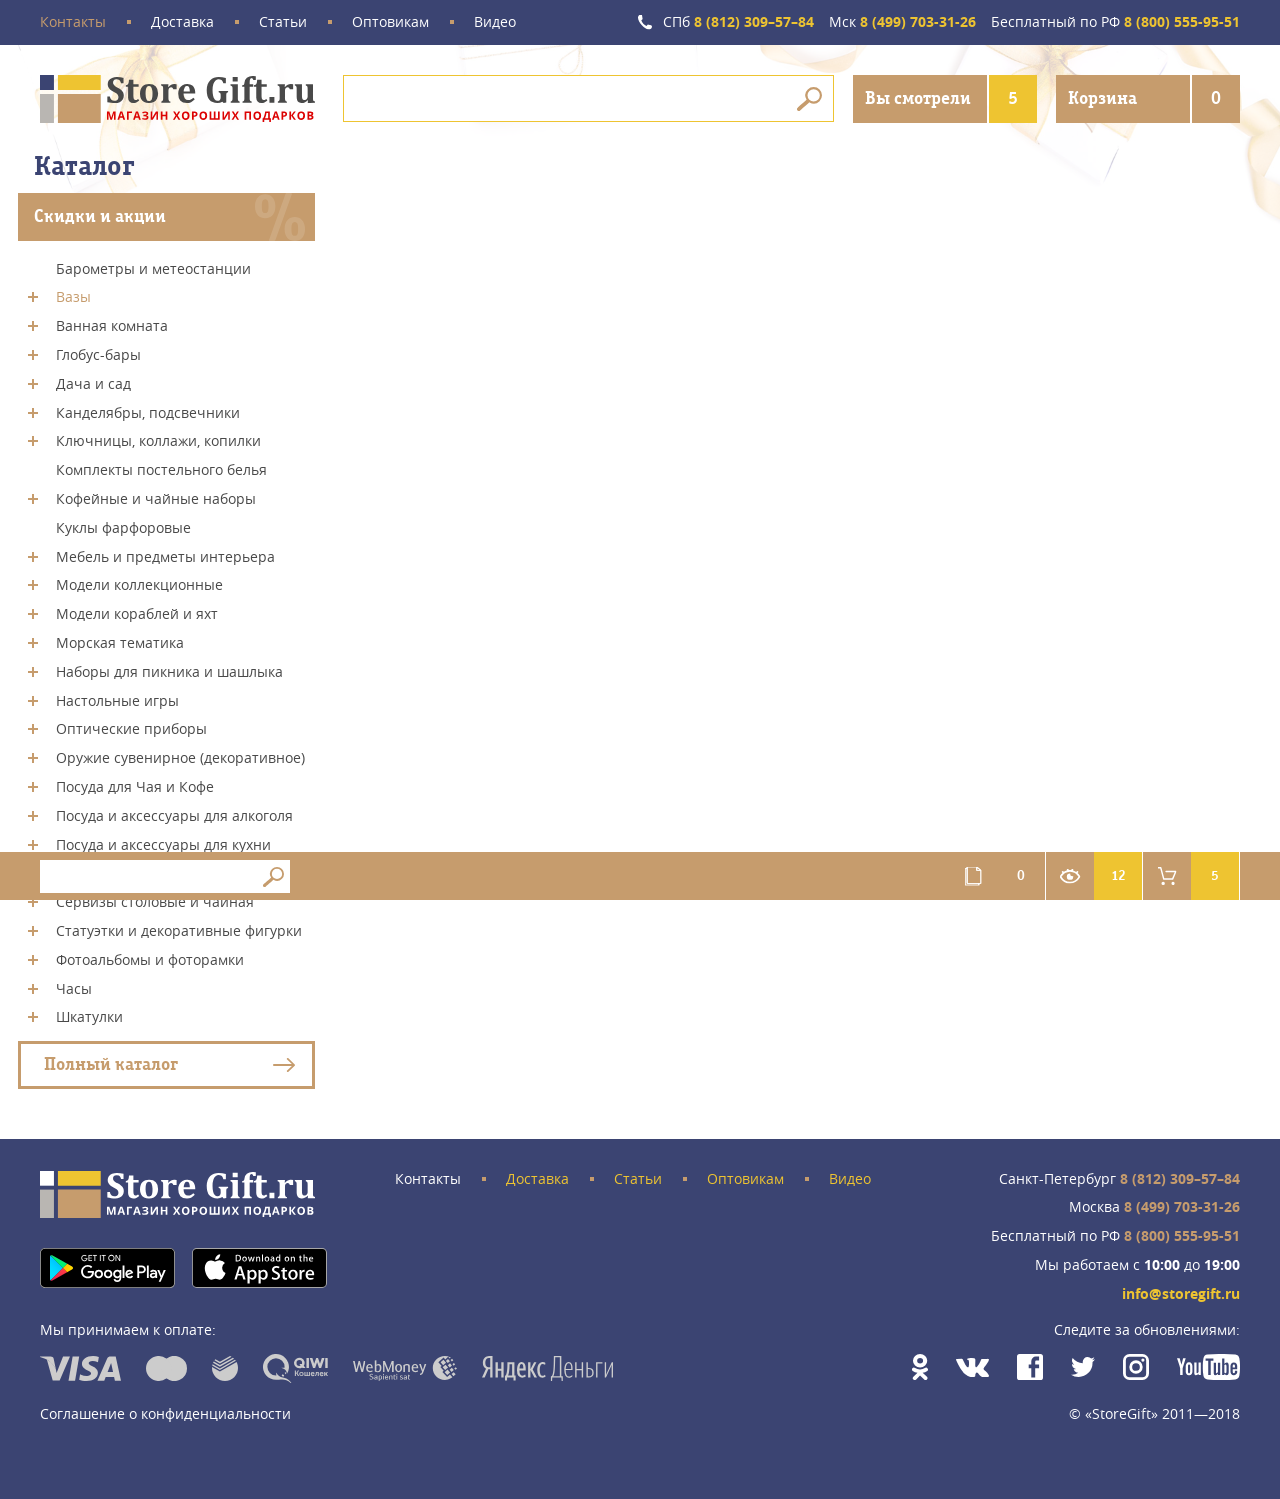
==== app/catalog.html @ 2a97b4b8 "index page" ====
<!DOCTYPE html>
<html lang="ru">
  <head>
    <meta charset="utf-8">
    <meta name="viewport" content="width=device-width, initial-scale=1, maximum-scale=1">
    <meta http-equiv="X-UA-Compatible" content="IE=edge">
    <link rel="shortcut icon" href="img/favicon/favicon.ico" type="image/x-icon">
    <link rel="apple-touch-icon" href="img/favicon/apple-touch-icon.png">
    <link rel="apple-touch-icon" sizes="72x72" href="img/favicon/apple-touch-icon-72x72.png">
    <link rel="apple-touch-icon" sizes="114x114" href="img/favicon/apple-touch-icon-114x114.png">
    <link rel="apple-touch-icon" sizes="144x144" href="img/favicon/apple-touch-icon-144x144.png">
    <style>
      < !--ST:INK @@include('css/header.min.css') ED:INK-->
    </style>
    <!-- build:remove-->
    <link href="css/header.min.css" rel="stylesheet">
    <!-- endbuild-->
    <title>Ванная комната | Store Gift - магазин хороших подарков</title>
    <meta name="description" content="">
    <meta name="keywords" content=""> </head>
  <body class="page page_with-catalog">
    <header class="header page__header">
      <div class="header__top">
        <div class="header__inner">
          <div class="header__menu-container">
            <nav class="top-menu">
              <button class="hamburger top-menu__hamburger">
                <span class="hamburger__btn"></span>
              </button>
              <ul>
                <li class="active">
                  <a href="#">Контакты</a>
                </li>
                <li>
                  <a href="#">Доставка</a>
                </li>
                <li>
                  <a href="#">Статьи</a>
                </li>
                <li>
                  <a href="#">Оптовикам</a>
                </li>
                <li>
                  <a href="#">Видео</a>
                </li>
              </ul>
            </nav>
          </div>
          <div class="header__phones">
            <a class="phone phone_icon-phone header__phone" href="tel:88123095784">
              <span>СПб</span> 8 (812) 309–57–84</a>
            <a class="phone header__phone" href="tel:84997033126">
              <span>Мск</span> 8 (499) 703-31-26</a>
            <a class="phone header__phone" href="tel:88005559551">
              <span>Бесплатный по РФ</span> 8 (800) 555-95-51</a>
          </div>
        </div>
      </div>
      <div class="header__inner">
        <div class="header__bottom">
          <div class="header__logo-container">
            <a class="logo" href="/">
              <img src="img/logo_header.svg" alt="Store Gift" />
            </a>
          </div>
          <div class="header__search-container">
            <form class="search search_header" action="#" method="post" autocomplete="off">
              <input type="text" maxlength="100" />
              <button type="submit"></button>
            </form>
          </div>
          <div class="header__buttons-container">
            <a class="button-number button-number_watched button-number_active header__button-number header__button-number_watched" href="#">
              <span class="button-number__text">Вы смотрели</span>
              <span class="button-number__number">5</span>
            </a>
            <a class="button-number header__button-number header__button-number_basket" href="#">
              <span class="button-number__text">Корзина</span>
              <span class="button-number__number">0</span>
            </a>
            <div class="watched watched_top">
              <div class="watched__item">
                <div class="watched__img-container">
                  <img src="img/watched/1.png" alt="Часы настенные" /> </div>
                <a class="watched__text-container" href="#">
                  <p class="watched__name">Часы настенные </p>
                  <p class="watched__description">56*56*3 см, D(циферблата)=25 см. </p>
                </a>
                <div class="watched__price-container">
                  <div class="watched__price">1 800 </div>
                </div>
                <div class="watched__delete-container">
                  <a class="watched__delete" href="#"></a>
                </div>
              </div>
              <div class="watched__item">
                <div class="watched__img-container">
                  <img src="img/watched/2.png" alt="Часы настенные" /> </div>
                <a class="watched__text-container" href="#">
                  <p class="watched__name">Часы настенные </p>
                  <p class="watched__description">33*33*4,5 см, D(циферблата)=10 см. </p>
                </a>
                <div class="watched__price-container">
                  <div class="watched__price">1 800 </div>
                </div>
                <div class="watched__delete-container">
                  <a class="watched__delete" href="#"></a>
                </div>
              </div>
              <div class="watched__item">
                <div class="watched__img-container">
                  <img src="img/watched/3.png" alt="Часы настенные кварцевые &quot;Swiss Home&quot;" /> </div>
                <a class="watched__text-container" href="#">
                  <p class="watched__name">Часы настенные кварцевые "Swiss Home" </p>
                  <p class="watched__description">50*50*4 см, D(циферблата) =20 см. цвет:серебро. </p>
                </a>
                <div class="watched__price-container">
                  <div class="watched__price">1 900 </div>
                </div>
                <div class="watched__delete-container">
                  <a class="watched__delete" href="#"></a>
                </div>
              </div>
              <div class="watched__item">
                <div class="watched__img-container">
                  <img src="img/watched/4.png" alt="Часы настенные" /> </div>
                <a class="watched__text-container" href="#">
                  <p class="watched__name">Часы настенные </p>
                  <p class="watched__description">25*25*4 см, D(циферблата)=20 см. </p>
                </a>
                <div class="watched__price-container">
                  <div class="watched__price">1 900 </div>
                </div>
                <div class="watched__delete-container">
                  <a class="watched__delete" href="#"></a>
                </div>
              </div>
              <div class="watched__item">
                <div class="watched__img-container">
                  <img src="img/watched/5.png" alt="Часы настенные" /> </div>
                <a class="watched__text-container" href="#">
                  <p class="watched__name">Часы настенные </p>
                  <p class="watched__description">56*56*3 см, D(циферблата)=25 см. </p>
                </a>
                <div class="watched__price-container">
                  <div class="watched__price">1 800 </div>
                </div>
                <div class="watched__delete-container">
                  <a class="watched__delete" href="#"></a>
                </div>
              </div>
            </div>
          </div>
        </div>
      </div>
    </header>
    <div class="content content_with-catalog page__content">
      <div class="catalog content__catalog">
        <button class="catalog__close"> </button>
        <div class="catalog__wrapper">
          <div class="catalog__inner">
            <h3 class="catalog__heading">Каталог </h3>
            <a class="catalog__custom-item catalog__custom-item_discounts" href="#">Скидки и акции</a>
            <ul class="catalog__list">
              <li class="catalog__item">
                <a class="catalog__link" href="#">Барометры и метеостанции</a>
              </li>
              <li class="catalog__item catalog__item_active">
                <span class="catalog__open-close"></span>
                <a class="catalog__link" href="#">Вазы</a>
                <ul class="catalog__submenu">
                  <li class="catalog__submenu-item catalog__submenu-item_active">
                    <a class="catalog__submenu-link" href="#">Вазы в ассортименте</a>
                  </li>
                  <li class="catalog__submenu-item">
                    <a class="catalog__submenu-link" href="#">Вазы керамика</a>
                  </li>
                  <li class="catalog__submenu-item">
                    <a class="catalog__submenu-link" href="#">Вазы латунь</a>
                  </li>
                  <li class="catalog__submenu-item">
                    <a class="catalog__submenu-link" href="#">Вазы фарфор</a>
                  </li>
                  <li class="catalog__submenu-item">
                    <a class="catalog__submenu-link" href="#">Чаши декоративные</a>
                  </li>
                </ul>
              </li>
              <li class="catalog__item">
                <span class="catalog__open-close"></span>
                <a class="catalog__link" href="#">Ванная комната</a>
                <ul class="catalog__submenu">
                  <li class="catalog__submenu-item">
                    <a class="catalog__submenu-link" href="#">Аксессуары для ванной комнаты</a>
                  </li>
                  <li class="catalog__submenu-item">
                    <a class="catalog__submenu-link" href="#">Корзины для белья</a>
                  </li>
                  <li class="catalog__submenu-item">
                    <a class="catalog__submenu-link" href="#">Наборы для ванной комнаты</a>
                  </li>
                  <li class="catalog__submenu-item">
                    <a class="catalog__submenu-link" href="#">Подставка для зубных щеток</a>
                  </li>
                  <li class="catalog__submenu-item">
                    <a class="catalog__submenu-link" href="#">Швабры, щетки</a>
                  </li>
                </ul>
              </li>
              <li class="catalog__item">
                <span class="catalog__open-close"></span>
                <a class="catalog__link" href="#">Глобус-бары</a>
                <ul class="catalog__submenu">
                  <li class="catalog__submenu-item">
                    <a class="catalog__submenu-link" href="#">Глoбус-бары настольные</a>
                  </li>
                  <li class="catalog__submenu-item">
                    <a class="catalog__submenu-link" href="#">Глобус-бары напольные</a>
                  </li>
                </ul>
              </li>
              <li class="catalog__item">
                <span class="catalog__open-close"></span>
                <a class="catalog__link" href="#">Дача и сад</a>
                <ul class="catalog__submenu">
                  <li class="catalog__submenu-item">
                    <a class="catalog__submenu-link" href="#">Садовые цветники, кашпо, горшки, этажерки для цветов</a>
                  </li>
                  <li class="catalog__submenu-item">
                    <a class="catalog__submenu-link" href="#">Фигуры ландшафтные</a>
                  </li>
                  <li class="catalog__submenu-item">
                    <a class="catalog__submenu-link" href="#">Фонари садовые</a>
                  </li>
                </ul>
              </li>
              <li class="catalog__item">
                <span class="catalog__open-close"></span>
                <a class="catalog__link" href="#">Канделябры, подсвечники</a>
                <ul class="catalog__submenu">
                  <li class="catalog__submenu-item">
                    <a class="catalog__submenu-link" href="#">Канделябры</a>
                  </li>
                  <li class="catalog__submenu-item">
                    <a class="catalog__submenu-link" href="#">Подсвечники</a>
                  </li>
                </ul>
              </li>
              <li class="catalog__item">
                <span class="catalog__open-close"></span>
                <a class="catalog__link" href="#">Ключницы, коллажи, копилки</a>
                <ul class="catalog__submenu">
                  <li class="catalog__submenu-item">
                    <a class="catalog__submenu-link" href="#">Ключницы</a>
                  </li>
                  <li class="catalog__submenu-item">
                    <a class="catalog__submenu-link" href="#">Книги-сейфы</a>
                  </li>
                  <li class="catalog__submenu-item">
                    <a class="catalog__submenu-link" href="#">Копилки</a>
                  </li>
                </ul>
              </li>
              <li class="catalog__item">
                <a class="catalog__link" href="#">Комплекты постельного белья</a>
              </li>
              <li class="catalog__item">
                <span class="catalog__open-close"></span>
                <a class="catalog__link" href="#">Кофейные и чайные наборы</a>
                <ul class="catalog__submenu">
                  <li class="catalog__submenu-item">
                    <a class="catalog__submenu-link" href="#">Кофейные наборы</a>
                  </li>
                  <li class="catalog__submenu-item">
                    <a class="catalog__submenu-link" href="#">Чайные наборы</a>
                  </li>
                </ul>
              </li>
              <li class="catalog__item">
                <a class="catalog__link" href="#">Куклы фарфоровые</a>
              </li>
              <li class="catalog__item">
                <span class="catalog__open-close"></span>
                <a class="catalog__link" href="#">Мебель и предметы интерьера</a>
                <ul class="catalog__submenu">
                  <li class="catalog__submenu-item">
                    <a class="catalog__submenu-link" href="#">Аксессуары для камина</a>
                  </li>
                  <li class="catalog__submenu-item">
                    <a class="catalog__submenu-link" href="#">Вешалки, крючки</a>
                  </li>
                  <li class="catalog__submenu-item">
                    <a class="catalog__submenu-link" href="#">Газетницы</a>
                  </li>
                  <li class="catalog__submenu-item">
                    <a class="catalog__submenu-link" href="#">Зеркала</a>
                  </li>
                  <li class="catalog__submenu-item">
                    <a class="catalog__submenu-link" href="#">Зонтовницы</a>
                  </li>
                  <li class="catalog__submenu-item">
                    <a class="catalog__submenu-link" href="#">Комоды</a>
                  </li>
                  <li class="catalog__submenu-item">
                    <a class="catalog__submenu-link" href="#">Консоли</a>
                  </li>
                  <li class="catalog__submenu-item">
                    <a class="catalog__submenu-link" href="#">Мебель из ротанга</a>
                  </li>
                  <li class="catalog__submenu-item">
                    <a class="catalog__submenu-link" href="#">Придверные колокольчики</a>
                  </li>
                  <li class="catalog__submenu-item">
                    <a class="catalog__submenu-link" href="#">Светильники</a>
                  </li>
                  <li class="catalog__submenu-item">
                    <a class="catalog__submenu-link" href="#">Столики декоративные</a>
                  </li>
                  <li class="catalog__submenu-item">
                    <a class="catalog__submenu-link" href="#">Стулья</a>
                  </li>
                  <li class="catalog__submenu-item">
                    <a class="catalog__submenu-link" href="#">Фонтаны</a>
                  </li>
                </ul>
              </li>
              <li class="catalog__item">
                <span class="catalog__open-close"></span>
                <a class="catalog__link" href="#">Модели коллекционные</a>
                <ul class="catalog__submenu">
                  <li class="catalog__submenu-item">
                    <a class="catalog__submenu-link" href="#">Автомобили</a>
                  </li>
                  <li class="catalog__submenu-item">
                    <a class="catalog__submenu-link" href="#">Мотоциклы</a>
                  </li>
                  <li class="catalog__submenu-item">
                    <a class="catalog__submenu-link" href="#">Паровозы</a>
                  </li>
                  <li class="catalog__submenu-item">
                    <a class="catalog__submenu-link" href="#">Самолёты, вертолёты</a>
                  </li>
                </ul>
              </li>
              <li class="catalog__item">
                <span class="catalog__open-close"></span>
                <a class="catalog__link" href="#">Модели кораблей и яхт</a>
                <ul class="catalog__submenu">
                  <li class="catalog__submenu-item">
                    <a class="catalog__submenu-link" href="#">Модели парусных судов и кораблей</a>
                  </li>
                  <li class="catalog__submenu-item">
                    <a class="catalog__submenu-link" href="#">Модели современных судов и кораблей</a>
                  </li>
                </ul>
              </li>
              <li class="catalog__item">
                <span class="catalog__open-close"></span>
                <a class="catalog__link" href="#">Морская тематика</a>
                <ul class="catalog__submenu">
                  <li class="catalog__submenu-item">
                    <a class="catalog__submenu-link" href="#">Рынды корабельные и морские колокола</a>
                  </li>
                </ul>
              </li>
              <li class="catalog__item">
                <span class="catalog__open-close"></span>
                <a class="catalog__link" href="#">Наборы для пикника и шашлыка</a>
                <ul class="catalog__submenu">
                  <li class="catalog__submenu-item">
                    <a class="catalog__submenu-link" href="#">Корзины для пикника</a>
                  </li>
                  <li class="catalog__submenu-item">
                    <a class="catalog__submenu-link" href="#">Наборы для шашлыка</a>
                  </li>
                </ul>
              </li>
              <li class="catalog__item">
                <span class="catalog__open-close"></span>
                <a class="catalog__link" href="#">Настольные игры</a>
                <ul class="catalog__submenu">
                  <li class="catalog__submenu-item">
                    <a class="catalog__submenu-link" href="#">Аэрохоккей</a>
                  </li>
                  <li class="catalog__submenu-item">
                    <a class="catalog__submenu-link" href="#">Конструкторы UGEARS</a>
                  </li>
                  <li class="catalog__submenu-item">
                    <a class="catalog__submenu-link" href="#">Наборы настольных игр</a>
                  </li>
                  <li class="catalog__submenu-item">
                    <a class="catalog__submenu-link" href="#">Нарды</a>
                  </li>
                  <li class="catalog__submenu-item">
                    <a class="catalog__submenu-link" href="#">Настольный футбол</a>
                  </li>
                  <li class="catalog__submenu-item">
                    <a class="catalog__submenu-link" href="#">Настольный хоккей</a>
                  </li>
                  <li class="catalog__submenu-item">
                    <a class="catalog__submenu-link" href="#">Покерные наборы</a>
                  </li>
                  <li class="catalog__submenu-item">
                    <a class="catalog__submenu-link" href="#">Шахматы</a>
                  </li>
                </ul>
              </li>
              <li class="catalog__item">
                <span class="catalog__open-close"></span>
                <a class="catalog__link" href="#">Оптические приборы</a>
                <ul class="catalog__submenu">
                  <li class="catalog__submenu-item">
                    <a class="catalog__submenu-link" href="#">Бинокли</a>
                  </li>
                  <li class="catalog__submenu-item">
                    <a class="catalog__submenu-link" href="#">Микроскопы</a>
                  </li>
                  <li class="catalog__submenu-item">
                    <a class="catalog__submenu-link" href="#">Телескопы</a>
                  </li>
                </ul>
              </li>
              <li class="catalog__item">
                <span class="catalog__open-close"></span>
                <a class="catalog__link" href="#">Оружие сувенирное (декоративное)</a>
                <ul class="catalog__submenu">
                  <li class="catalog__submenu-item">
                    <a class="catalog__submenu-link" href="#">Автоматы, винтовки</a>
                  </li>
                  <li class="catalog__submenu-item">
                    <a class="catalog__submenu-link" href="#">Доспехи в ассортименте</a>
                  </li>
                  <li class="catalog__submenu-item">
                    <a class="catalog__submenu-link" href="#">Кинжалы, ножи</a>
                  </li>
                  <li class="catalog__submenu-item">
                    <a class="catalog__submenu-link" href="#">Кортики</a>
                  </li>
                  <li class="catalog__submenu-item">
                    <a class="catalog__submenu-link" href="#">Мечи</a>
                  </li>
                  <li class="catalog__submenu-item">
                    <a class="catalog__submenu-link" href="#">Пистолеты, револьверы</a>
                  </li>
                  <li class="catalog__submenu-item">
                    <a class="catalog__submenu-link" href="#">Пистоли, ружья</a>
                  </li>
                  <li class="catalog__submenu-item">
                    <a class="catalog__submenu-link" href="#">Подставки для оружия</a>
                  </li>
                  <li class="catalog__submenu-item">
                    <a class="catalog__submenu-link" href="#">Пушки, гранаты</a>
                  </li>
                  <li class="catalog__submenu-item">
                    <a class="catalog__submenu-link" href="#">Рыцарские трофеи</a>
                  </li>
                  <li class="catalog__submenu-item">
                    <a class="catalog__submenu-link" href="#">Самурайские мечи</a>
                  </li>
                  <li class="catalog__submenu-item">
                    <a class="catalog__submenu-link" href="#">Фигуры рыцарей</a>
                  </li>
                  <li class="catalog__submenu-item">
                    <a class="catalog__submenu-link" href="#">Шпаги, шашки, сабли, арбалеты</a>
                  </li>
                </ul>
              </li>
              <li class="catalog__item">
                <span class="catalog__open-close"></span>
                <a class="catalog__link" href="#">Посуда для Чая и Кофе</a>
                <ul class="catalog__submenu">
                  <li class="catalog__submenu-item">
                    <a class="catalog__submenu-link" href="#">Кофемолки</a>
                  </li>
                  <li class="catalog__submenu-item">
                    <a class="catalog__submenu-link" href="#">Подстаканники</a>
                  </li>
                  <li class="catalog__submenu-item">
                    <a class="catalog__submenu-link" href="#">Посуда для кофе</a>
                  </li>
                  <li class="catalog__submenu-item">
                    <a class="catalog__submenu-link" href="#">Посуда для чая</a>
                  </li>
                  <li class="catalog__submenu-item">
                    <a class="catalog__submenu-link" href="#">Термокружки</a>
                  </li>
                  <li class="catalog__submenu-item">
                    <a class="catalog__submenu-link" href="#">Термосы</a>
                  </li>
                  <li class="catalog__submenu-item">
                    <a class="catalog__submenu-link" href="#">Френчпрессы</a>
                  </li>
                  <li class="catalog__submenu-item">
                    <a class="catalog__submenu-link" href="#">Чайники</a>
                  </li>
                  <li class="catalog__submenu-item">
                    <a class="catalog__submenu-link" href="#">Чайники декоративные</a>
                  </li>
                  <li class="catalog__submenu-item">
                    <a class="catalog__submenu-link" href="#">Чайники заварочные</a>
                  </li>
                  <li class="catalog__submenu-item">
                    <a class="catalog__submenu-link" href="#">Чайные ложки</a>
                  </li>
                </ul>
              </li>
              <li class="catalog__item">
                <span class="catalog__open-close"></span>
                <a class="catalog__link" href="#">Посуда и аксессуары для алкоголя</a>
                <ul class="catalog__submenu">
                  <li class="catalog__submenu-item">
                    <a class="catalog__submenu-link" href="#">Аксессуары для алкоголя</a>
                  </li>
                  <li class="catalog__submenu-item">
                    <a class="catalog__submenu-link" href="#">Бокалы для вина и шампанского</a>
                  </li>
                  <li class="catalog__submenu-item">
                    <a class="catalog__submenu-link" href="#">Графины, штофы, бутыли</a>
                  </li>
                  <li class="catalog__submenu-item">
                    <a class="catalog__submenu-link" href="#">Мини-бары для дома и офиса</a>
                  </li>
                  <li class="catalog__submenu-item">
                    <a class="catalog__submenu-link" href="#">Пивные кружки</a>
                  </li>
                  <li class="catalog__submenu-item">
                    <a class="catalog__submenu-link" href="#">Подарочные наборы для крепких напитков</a>
                  </li>
                  <li class="catalog__submenu-item">
                    <a class="catalog__submenu-link" href="#">Посуда для виски</a>
                  </li>
                  <li class="catalog__submenu-item">
                    <a class="catalog__submenu-link" href="#">Посуда для коньяка</a>
                  </li>
                  <li class="catalog__submenu-item">
                    <a class="catalog__submenu-link" href="#">Стопки, рюмки</a>
                  </li>
                </ul>
              </li>
              <li class="catalog__item">
                <span class="catalog__open-close"></span>
                <a class="catalog__link" href="#">Посуда и аксессуары для кухни</a>
                <ul class="catalog__submenu">
                  <li class="catalog__submenu-item">
                    <a class="catalog__submenu-link" href="#">Банки и бутылки для хранения</a>
                  </li>
                  <li class="catalog__submenu-item">
                    <a class="catalog__submenu-link" href="#">Блюда, тарелки</a>
                  </li>
                  <li class="catalog__submenu-item">
                    <a class="catalog__submenu-link" href="#">Кастрюли</a>
                  </li>
                  <li class="catalog__submenu-item">
                    <a class="catalog__submenu-link" href="#">Конфетницы</a>
                  </li>
                  <li class="catalog__submenu-item">
                    <a class="catalog__submenu-link" href="#">Кувшины</a>
                  </li>
                  <li class="catalog__submenu-item">
                    <a class="catalog__submenu-link" href="#">Кухонные наборы и принадлежности</a>
                  </li>
                  <li class="catalog__submenu-item">
                    <a class="catalog__submenu-link" href="#">Мармит</a>
                  </li>
                  <li class="catalog__submenu-item">
                    <a class="catalog__submenu-link" href="#">Менажницы</a>
                  </li>
                  <li class="catalog__submenu-item">
                    <a class="catalog__submenu-link" href="#">Наборы для специй</a>
                  </li>
                  <li class="catalog__submenu-item">
                    <a class="catalog__submenu-link" href="#">Наборы столовых приборов</a>
                  </li>
                  <li class="catalog__submenu-item">
                    <a class="catalog__submenu-link" href="#">Ножи, ножницы</a>
                  </li>
                  <li class="catalog__submenu-item">
                    <a class="catalog__submenu-link" href="#">Подносы</a>
                  </li>
                  <li class="catalog__submenu-item">
                    <a class="catalog__submenu-link" href="#">Посуда для суши и сакэ</a>
                  </li>
                  <li class="catalog__submenu-item">
                    <a class="catalog__submenu-link" href="#">Розетки</a>
                  </li>
                  <li class="catalog__submenu-item">
                    <a class="catalog__submenu-link" href="#">Салатники</a>
                  </li>
                  <li class="catalog__submenu-item">
                    <a class="catalog__submenu-link" href="#">Сахарницы</a>
                  </li>
                  <li class="catalog__submenu-item">
                    <a class="catalog__submenu-link" href="#">Сковороды</a>
                  </li>
                  <li class="catalog__submenu-item">
                    <a class="catalog__submenu-link" href="#">Стаканы</a>
                  </li>
                  <li class="catalog__submenu-item">
                    <a class="catalog__submenu-link" href="#">Турки (Джезвы)</a>
                  </li>
                  <li class="catalog__submenu-item">
                    <a class="catalog__submenu-link" href="#">Фруктовницы</a>
                  </li>
                  <li class="catalog__submenu-item">
                    <a class="catalog__submenu-link" href="#">Хлебницы</a>
                  </li>
                </ul>
              </li>
              <li class="catalog__item">
                <a class="catalog__link" href="#">Родословные книги</a>
              </li>
              <li class="catalog__item">
                <span class="catalog__open-close"></span>
                <a class="catalog__link" href="#">Сервизы столовые и чайная</a>
                <ul class="catalog__submenu">
                  <li class="catalog__submenu-item">
                    <a class="catalog__submenu-link" href="#">Столовые сервизы</a>
                  </li>
                  <li class="catalog__submenu-item">
                    <a class="catalog__submenu-link" href="#">Чайные сервизы</a>
                  </li>
                </ul>
              </li>
              <li class="catalog__item">
                <span class="catalog__open-close"></span>
                <a class="catalog__link" href="#">Статуэтки и декоративные фигурки</a>
                <ul class="catalog__submenu">
                  <li class="catalog__submenu-item">
                    <span class="catalog__open-close"></span>
                    <a class="catalog__submenu-link" href="#">Изделия из металла Hinz and Kunst</a>
                    <ul class="catalog__submenu">
                      <li class="catalog__submenu-item">
                        <a class="catalog__submenu-link" href="#">Из жизни</a>
                      </li>
                      <li class="catalog__submenu-item">
                        <a class="catalog__submenu-link" href="#">Профессии</a>
                      </li>
                      <li class="catalog__submenu-item">
                        <a class="catalog__submenu-link" href="#">Спорт</a>
                      </li>
                      <li class="catalog__submenu-item">
                        <a class="catalog__submenu-link" href="#">Украшения на бутылки</a>
                      </li>
                    </ul>
                  </li>
                  <li class="catalog__submenu-item">
                    <a class="catalog__submenu-link" href="#">Статуэтки и фигурки "Ангелов"</a>
                  </li>
                  <li class="catalog__submenu-item">
                    <a class="catalog__submenu-link" href="#">Статуэтки и фигурки "Слоны"</a>
                  </li>
                  <li class="catalog__submenu-item">
                    <a class="catalog__submenu-link" href="#">Статуэтки и фигурки "Собачки"</a>
                  </li>
                  <li class="catalog__submenu-item">
                    <a class="catalog__submenu-link" href="#">Фарфоровые статуэтки</a>
                  </li>
                  <li class="catalog__submenu-item">
                    <a class="catalog__submenu-link" href="#">Фигуры животных большие</a>
                  </li>
                </ul>
              </li>
              <li class="catalog__item">
                <span class="catalog__open-close"></span>
                <a class="catalog__link" href="#">Фотоальбомы и фоторамки</a>
                <ul class="catalog__submenu">
                  <li class="catalog__submenu-item">
                    <a class="catalog__submenu-link" href="#">Классические фотоальбомы</a>
                  </li>
                  <li class="catalog__submenu-item">
                    <a class="catalog__submenu-link" href="#">Фоторамки</a>
                  </li>
                  <li class="catalog__submenu-item">
                    <a class="catalog__submenu-link" href="#">Фоторамки-дерево</a>
                  </li>
                </ul>
              </li>
              <li class="catalog__item">
                <span class="catalog__open-close"></span>
                <a class="catalog__link" href="#">Часы</a>
                <ul class="catalog__submenu">
                  <li class="catalog__submenu-item">
                    <a class="catalog__submenu-link" href="#">Настенные часы</a>
                  </li>
                  <li class="catalog__submenu-item">
                    <a class="catalog__submenu-link" href="#">Настольные часы</a>
                  </li>
                  <li class="catalog__submenu-item">
                    <a class="catalog__submenu-link" href="#">Песочные часы</a>
                  </li>
                  <li class="catalog__submenu-item">
                    <a class="catalog__submenu-link" href="#">Часы в ассортименте</a>
                  </li>
                  <li class="catalog__submenu-item">
                    <a class="catalog__submenu-link" href="#">Часы каминные</a>
                  </li>
                </ul>
              </li>
              <li class="catalog__item">
                <span class="catalog__open-close"></span>
                <a class="catalog__link" href="#">Шкатулки</a>
                <ul class="catalog__submenu">
                  <li class="catalog__submenu-item">
                    <a class="catalog__submenu-link" href="#">Миникомоды для украшений</a>
                  </li>
                  <li class="catalog__submenu-item">
                    <a class="catalog__submenu-link" href="#">Сундучки, наборы сундучков</a>
                  </li>
                  <li class="catalog__submenu-item">
                    <a class="catalog__submenu-link" href="#">Шкатулки в ассортименте</a>
                  </li>
                  <li class="catalog__submenu-item">
                    <a class="catalog__submenu-link" href="#">Шкатулки для украшений</a>
                  </li>
                  <li class="catalog__submenu-item">
                    <a class="catalog__submenu-link" href="#">Шкатулки для часов</a>
                  </li>
                </ul>
              </li>
            </ul>
            <a class="catalog__full" href="#">Полный каталог</a>
          </div>
        </div>
      </div>
      <div class="content__inner">
        <div class="grid">
          <button class="catalog-btn">
            <div class="catalog-btn__text">Каталог </div>
          </button>
        </div>
      </div>
    </div>
    <footer class="footer page__footer">
      <div class="footer__inner">
        <div class="footer__top">
          <div class="footer__logo-container">
            <a class="logo" href="/">
              <img src="img/logo_footer.svg" alt="Store Gift" />
            </a>
            <div class="mobile-apps footer__mobile-apps">
              <a href="#">
                <img src="img/google-play.svg" alt="Google Play" />
              </a>
              <a href="#">
                <img src="img/appstore.svg" alt="App Store" />
              </a>
            </div>
          </div>
          <div class="footer__menu-container">
            <nav class="footer-menu footer__footer-menu">
              <ul>
                <li class="active">
                  <a href="#">Контакты</a>
                </li>
                <li>
                  <a href="#">Доставка</a>
                </li>
                <li>
                  <a href="#">Статьи</a>
                </li>
                <li>
                  <a href="#">Оптовикам</a>
                </li>
                <li>
                  <a href="#">Видео</a>
                </li>
              </ul>
            </nav>
          </div>
          <div class="footer__contacts-container">
            <a class="phone phone_footer footer__phone" href="tel:88123095784">
              <span>Санкт-Петербург</span> 8 (812) 309–57–84</a>
            <br/>
            <a class="phone phone_footer footer__phone" href="tel:84997033126">
              <span>Москва</span> 8 (499) 703-31-26</a>
            <br/>
            <a class="phone phone_footer footer__phone" href="tel:88005559551">
              <span>Бесплатный по РФ</span> 8 (800) 555-95-51</a>
            <div class="footer__work">Мы работаем с
              <span>10:00</span> до
              <span>19:00</span>
            </div>
            <a class="footer__email" href="mailto:info@storegift.ru">info@storegift.ru</a>
          </div>
        </div>
        <div class="footer__middle">
          <div class="footer__payment-container">
            <div class="payments footer__payments">
              <p>Мы принимаем к оплате:</p>
              <ul>
                <li>
                  <img src="img/payments/visa.svg" alt="Visa" />
                </li>
                <li>
                  <img src="img/payments/mastercard.svg" alt="Mastercard" />
                </li>
                <li>
                  <img src="img/payments/sberbank.svg" alt="Сбербанк" />
                </li>
                <li>
                  <img src="img/payments/qiwi.svg" alt="Qiwi" />
                </li>
                <li>
                  <img src="img/payments/webmoney.svg" alt="Webmoney" />
                </li>
                <li>
                  <img src="img/payments/yandex-money.svg" alt="Яндекс.Деньги" />
                </li>
              </ul>
            </div>
          </div>
          <div class="footer__socials-container">
            <div class="socials footer__socials">
              <p>Следите за обновлениями:</p>
              <div class="socials__list">
                <a class="socials__item socials__item_ok" href="#" target="_blank"></a>
                <a class="socials__item socials__item_vk" href="#" target="_blank"></a>
                <a class="socials__item socials__item_fb" href="#" target="_blank"></a>
                <a class="socials__item socials__item_tw" href="#" target="_blank"></a>
                <a class="socials__item socials__item_inst" href="#" target="_blank"></a>
                <a class="socials__item socials__item_yt" href="#" target="_blank"></a>
              </div>
            </div>
          </div>
        </div>
        <div class="footer__bottom">
          <div class="footer__confidential-container">
            <a class="footer__confidential" href="#">Соглашение о конфиденциальности</a>
          </div>
          <div class="footer__copy-container">
            <p class="footer__copy">&copy; «StoreGift» 2011—2018 </p>
          </div>
        </div>
      </div>
    </footer>
    <div class="quick-panel">
      <div class="quick-panel__inner">
        <div class="grid">
          <div class="quick-panel__content">
            <div class="quick-panel__left">
              <form class="search search_quick" action="#" method="post" autocomplete="off">
                <input type="text" maxlength="100" />
                <button type="submit"></button>
              </form>
            </div>
            <div class="quick-panel__right">
              <div class="quick-panel__item">
                <a class="quick-panel__button quick-panel__button_compared" href="#">
                  <span class="quick-panel__text">В сравнении</span>
                  <span class="quick-panel__number">0</span>
                </a>
              </div>
              <div class="quick-panel__item">
                <a class="quick-panel__button quick-panel__button_watched quick-panel__button_active" href="#">
                  <span class="quick-panel__text">Вы смотрели</span>
                  <span class="quick-panel__number">12</span>
                </a>
                <div class="watched watched_bottom">
                  <div class="watched__item">
                    <div class="watched__img-container">
                      <img src="img/watched/1.png" alt="Часы настенные" /> </div>
                    <a class="watched__text-container" href="#">
                      <p class="watched__name">Часы настенные </p>
                      <p class="watched__description">56*56*3 см, D(циферблата)=25 см. </p>
                    </a>
                    <div class="watched__price-container">
                      <div class="watched__price">1 800 </div>
                    </div>
                    <div class="watched__delete-container">
                      <a class="watched__delete" href="#"></a>
                    </div>
                  </div>
                  <div class="watched__item">
                    <div class="watched__img-container">
                      <img src="img/watched/2.png" alt="Часы настенные" /> </div>
                    <a class="watched__text-container" href="#">
                      <p class="watched__name">Часы настенные </p>
                      <p class="watched__description">33*33*4,5 см, D(циферблата)=10 см. </p>
                    </a>
                    <div class="watched__price-container">
                      <div class="watched__price">1 800 </div>
                    </div>
                    <div class="watched__delete-container">
                      <a class="watched__delete" href="#"></a>
                    </div>
                  </div>
                  <div class="watched__item">
                    <div class="watched__img-container">
                      <img src="img/watched/3.png" alt="Часы настенные кварцевые &quot;Swiss Home&quot;" /> </div>
                    <a class="watched__text-container" href="#">
                      <p class="watched__name">Часы настенные кварцевые "Swiss Home" </p>
                      <p class="watched__description">50*50*4 см, D(циферблата) =20 см. цвет:серебро. </p>
                    </a>
                    <div class="watched__price-container">
                      <div class="watched__price">1 900 </div>
                    </div>
                    <div class="watched__delete-container">
                      <a class="watched__delete" href="#"></a>
                    </div>
                  </div>
                  <div class="watched__item">
                    <div class="watched__img-container">
                      <img src="img/watched/4.png" alt="Часы настенные" /> </div>
                    <a class="watched__text-container" href="#">
                      <p class="watched__name">Часы настенные </p>
                      <p class="watched__description">25*25*4 см, D(циферблата)=20 см. </p>
                    </a>
                    <div class="watched__price-container">
                      <div class="watched__price">1 900 </div>
                    </div>
                    <div class="watched__delete-container">
                      <a class="watched__delete" href="#"></a>
                    </div>
                  </div>
                  <div class="watched__item">
                    <div class="watched__img-container">
                      <img src="img/watched/5.png" alt="Часы настенные" /> </div>
                    <a class="watched__text-container" href="#">
                      <p class="watched__name">Часы настенные </p>
                      <p class="watched__description">56*56*3 см, D(циферблата)=25 см. </p>
                    </a>
                    <div class="watched__price-container">
                      <div class="watched__price">1 800 </div>
                    </div>
                    <div class="watched__delete-container">
                      <a class="watched__delete" href="#"></a>
                    </div>
                  </div>
                </div>
              </div>
              <div class="quick-panel__item">
                <a class="quick-panel__button quick-panel__button_basket quick-panel__button_active" href="#">
                  <span class="quick-panel__text">Корзина</span>
                  <span class="quick-panel__number">5</span>
                  <span class="quick-panel__price">5 690 руб.</span>
                </a>
              </div>
            </div>
          </div>
        </div>
      </div>
    </div>
    <link href="css/style.min.css" rel="stylesheet" />
    <script src="js/libs.min.js"></script>
    <script src="js/blocks.min.js"></script>
  </body>
</html>
---- app/css/header.min.css ----
*,:after,:before{-webkit-box-sizing:border-box;box-sizing:border-box}a,abbr,acronym,address,applet,article,aside,audio,b,big,blockquote,body,canvas,caption,center,cite,code,dd,del,details,dfn,div,dl,dt,em,embed,figcaption,figure,footer,form,h1,h2,h3,h4,h5,h6,header,hgroup,html,i,iframe,ins,kbd,label,legend,li,mark,menu,nav,object,ol,output,p,pre,q,ruby,s,samp,section,small,span,strike,strong,sub,summary,sup,table,tbody,td,tfoot,th,thead,time,tr,tt,u,ul,var,video{margin:0;padding:0;border:0;vertical-align:baseline}fieldset,img{margin:0;padding:0;vertical-align:baseline}a img,fieldset,img{border:0}img{max-width:100%;width:auto;height:auto}button,input[type=email],input[type=submit],input[type=tel],input[type=text],textarea{-webkit-appearance:none;-moz-appearance:none;appearance:none}button,input[type=submit]{cursor:pointer}button::-moz-focus-inner,input[type=submit]::-moz-focus-inner{padding:0;border:0}textarea{overflow:auto}button,input{margin:0;padding:0;border:0}a,a:focus,button,div,h1,h2,h3,h4,h5,h6,input,select,span,textarea{outline:0}ol,ul{list-style-type:none}table{border-spacing:0;border-collapse:collapse;width:100%}@font-face{font-family:'officinaserifboldcregular';src:url(../fonts/officinaserifboldc/officinaserifboldc.eot);src:url(../fonts/officinaserifboldc/officinaserifboldc.eot?#iefix) format("embedded-opentype"),url(../fonts/officinaserifboldc/officinaserifboldc.woff2) format("woff2"),url(../fonts/officinaserifboldc/officinaserifboldc.woff) format("woff"),url(../fonts/officinaserifboldc/officinaserifboldc.ttf) format("truetype");font-weight:400;font-style:normal}@font-face{font-family:'officinaserifbookcitalic';src:url(../fonts/officinaserifbookc-italic/officinaserifbookc-italic.eot);src:url(../fonts/officinaserifbookc-italic/officinaserifbookc-italic.eot?#iefix) format("embedded-opentype"),url(../fonts/officinaserifbookc-italic/officinaserifbookc-italic.woff2) format("woff2"),url(../fonts/officinaserifbookc-italic/officinaserifbookc-italic.woff) format("woff"),url(../fonts/officinaserifbookc-italic/officinaserifbookc-italic.ttf) format("truetype");font-weight:400;font-style:normal}@font-face{font-family:'officinaserifbookoscregular';src:url(../fonts/officinaserifbookosc/officinaserifbookosc.eot);src:url(../fonts/officinaserifbookosc/officinaserifbookosc.eot?#iefix) format("embedded-opentype"),url(../fonts/officinaserifbookosc/officinaserifbookosc.woff2) format("woff2"),url(../fonts/officinaserifbookosc/officinaserifbookosc.woff) format("woff"),url(../fonts/officinaserifbookosc/officinaserifbookosc.ttf) format("truetype");font-weight:400;font-style:normal}@font-face{font-family:'officinaserifextraboldsccRg';src:url(../fonts/officinaserifextraboldscc/officinaserifextraboldscc.eot);src:url(../fonts/officinaserifextraboldscc/officinaserifextraboldscc.eot?#iefix) format("embedded-opentype"),url(../fonts/officinaserifextraboldscc/officinaserifextraboldscc.woff2) format("woff2"),url(../fonts/officinaserifextraboldscc/officinaserifextraboldscc.woff) format("woff"),url(../fonts/officinaserifextraboldscc/officinaserifextraboldscc.ttf) format("truetype");font-weight:400;font-style:normal}@font-face{font-family:'open_sansregular';src:url(../fonts/open-sans/open-sans.eot);src:url(../fonts/open-sans/open-sans.eot?#iefix) format("embedded-opentype"),url(../fonts/open-sans/open-sans.woff2) format("woff2"),url(../fonts/open-sans/open-sans.woff) format("woff"),url(../fonts/open-sans/open-sans.ttf) format("truetype");font-weight:400;font-style:normal}@font-face{font-family:'open_sansbold';src:url(../fonts/opensans-bold/opensans-bold.eot);src:url(../fonts/opensans-bold/opensans-bold.eot?#iefix) format("embedded-opentype"),url(../fonts/opensans-bold/opensans-bold.woff2) format("woff2"),url(../fonts/opensans-bold/opensans-bold.woff) format("woff"),url(../fonts/opensans-bold/opensans-bold.ttf) format("truetype");font-weight:400;font-style:normal}@font-face{font-family:'open_sanssemibold';src:url(../fonts/opensans-semibold/opensans-semibold.eot);src:url(../fonts/opensans-semibold/opensans-semibold.eot?#iefix) format("embedded-opentype"),url(../fonts/opensans-semibold/opensans-semibold.woff2) format("woff2"),url(../fonts/opensans-semibold/opensans-semibold.woff) format("woff"),url(../fonts/opensans-semibold/opensans-semibold.ttf) format("truetype");font-weight:400;font-style:normal}.page{display:-webkit-flex;display:-moz-flex;display:-ms-flex;display:-o-flex;display:-webkit-box;display:-ms-flexbox;display:flex;-webkit-box-orient:vertical;-webkit-box-direction:normal;-webkit-flex-direction:column;-ms-flex-direction:column;flex-direction:column;font-family:"open_sansregular","Helvetica","Tahoma",sans-serif;font-size:62.5%;line-height:1.5;min-width:320px;position:relative;overflow-x:hidden;height:100vh}.page:after{content:'';position:absolute;top:40px;left:0;height:284px;width:100%;background:url(../img/bg_top.jpg);background-position:top center;background-repeat:no-repeat;-webkit-background-size:contain;background-size:contain;z-index:-1}.page__footer,.page__header{-webkit-flex-shrink:0;-ms-flex-negative:0;flex-shrink:0}.page__content{-webkit-box-flex:1;-webkit-flex:1 0 auto;-ms-flex:1 0 auto;flex:1 0 auto}.grid{max-width:1230px;padding-right:15px;padding-left:15px;margin-right:auto;margin-left:auto}.grid:after,.grid:before{content:'';display:table}.grid:after{clear:both}.row{margin-left:-15px;margin-right:-15px}.header{position:relative}.header__inner{font-size:0;max-width:1230px;padding-right:15px;padding-left:15px;margin-right:auto;margin-left:auto}.header__inner:after,.header__inner:before{content:'';display:table}.header__inner:after{clear:both}.header .grid{font-size:0}.header__top{background-color:#3b4472;padding:14px 0}.header__menu-container,.header__phones{display:inline-block;vertical-align:top}.header__menu-container{width:490px}.header__phones{text-align:right;width:-webkit-calc(100% - 490px);width:calc(100% - 490px)}.header__phone{margin-right:15px}.header__phone:last-of-type{margin-right:0;margin-bottom:0}.header__bottom{font-size:0;padding:64px 0 40px}.header__logo-container{display:inline-block;vertical-align:top;width:275px}.header__search-container{display:inline-block;vertical-align:top;padding:0 19px 0 28px;width:-webkit-calc(100% - 662px);width:calc(100% - 662px)}.header__buttons-container{display:inline-block;vertical-align:top;position:relative;width:387px}.header__button-number:first-of-type{margin-right:19px}.top-menu__hamburger{display:none}.top-menu li{display:inline-block;position:relative;margin-right:45px}.top-menu li:before{background-color:#c69c6d;content:'';position:absolute;top:50%;right:-25px;height:4px;width:4px;-webkit-transform:translateY(-50%);-ms-transform:translateY(-50%);transform:translateY(-50%)}.top-menu li:last-of-type{margin-right:0}.top-menu li:last-of-type:before{display:none}.phone,.top-menu a{font-size:14px;line-height:1.2;text-decoration:none;-webkit-transition:all ease .3s;-o-transition:all ease .3s;transition:all ease .3s}.top-menu a{color:#fff}.phone,.phone span,.top-menu a{display:inline-block}.phone{position:relative;font-family:"open_sansbold","Helvetica","Tahoma",sans-serif;color:#eec431}.phone span{font-family:"open_sansregular","Helvetica","Tahoma",sans-serif;color:#fff}.phone:hover,.phone_footer,.top-menu a:hover,.top-menu li.active a{color:#c69c6d}.phone_footer:hover{color:#eec431}.phone_icon-phone{padding-left:25px}.phone_icon-phone:before{content:'';position:absolute;top:50%;left:0;-webkit-transform:translateY(-50%);-ms-transform:translateY(-50%);transform:translateY(-50%);height:15px;width:14px;background:url(data:image/svg+xml,%3Csvg%20xmlns%3D%22http%3A%2F%2Fwww.w3.org%2F2000%2Fsvg%22%20height%3D%2215%22%20width%3D%2214%22%20clip-rule%3D%22evenodd%22%20fill-rule%3D%22evenodd%22%20image-rendering%3D%22optimizeQuality%22%20shape-rendering%3D%22geometricPrecision%22%20text-rendering%3D%22geometricPrecision%22%3E%3Cpath%20d%3D%22M9.859%2010.122c-.467.432-.888.865-1.356%201.297-2.243-.817-4.58-3.361-5.188-5.714.467-.432.935-.865%201.356-1.297.046.048-.655-3.649-.655-3.649C3.128-.921.604.471.136%202.199c-1.308%204.466%207.105%2013.733%2011.546%2012.725%201.683-.384%203.225-2.881%201.683-3.89%200%200-3.553-.96-3.506-.912z%22%20fill%3D%22%23fff%22%2F%3E%3C%2Fsvg%3E) center no-repeat;-webkit-background-size:contain;background-size:contain}.hamburger{background-color:transparent;width:23px;height:23px;text-decoration:none;position:relative;z-index:11}.hamburger_top-menu{display:none}.hamburger__btn,.hamburger__btn:after,.hamburger__btn:before{background-color:#fff;position:absolute;height:4.6px;width:23px;-webkit-transition:all ease .3s;-o-transition:all ease .3s;transition:all ease .3s;-webkit-backface-visibility:hidden;backface-visibility:hidden}.hamburger__btn{display:inline-block;vertical-align:top;top:50%;-webkit-transform:translate(-50%,-50%);-ms-transform:translate(-50%,-50%);transform:translate(-50%,-50%);left:50%}.hamburger__btn:after,.hamburger__btn:before{content:'';left:0;-webkit-transform-origin:top left;-ms-transform-origin:top left;transform-origin:top left}.hamburger__btn:before{bottom:9px}.hamburger__btn:after{top:9px}.hamburger__btn_on{background-color:transparent}.hamburger__btn_on:before{left:4px;bottom:8px;-webkit-transform:rotate(45deg);-ms-transform:rotate(45deg);transform:rotate(45deg)}.hamburger__btn_on:after{left:1px;top:9px;-webkit-transform:rotate(-45deg);-ms-transform:rotate(-45deg);transform:rotate(-45deg)}.logo{display:inline-block;font-size:0;max-width:100%}.search{position:relative}.search input{background-color:#fff;display:block;color:#000;font-size:18px;line-height:1;width:100%}.search input:focus{outline:0;-webkit-box-shadow:inset 0 1px 1px rgba(0,0,0,.075),0 0 8px rgba(198,156,109,.6);box-shadow:inset 0 1px 1px rgba(0,0,0,.075),0 0 8px rgba(198,156,109,.6)}.search button,.search button:hover{-webkit-background-size:contain!important;background-size:contain!important}.search button{background-color:transparent;background:url(data:image/svg+xml,%3Csvg%20xmlns%3D%22http%3A%2F%2Fwww.w3.org%2F2000%2Fsvg%22%20height%3D%2224%22%20width%3D%2225%22%3E%3Cpath%20d%3D%22M22.557%2014.165a8.251%208.264%200%200%200%200-11.738%208.368%208.38%200%200%200-11.779%200%208.093%208.104%200%200%200-1.259%2010.017.343.343%200%200%201-.05.417C8.41%2013.919.747%2020.653.747%2020.653a1.92%201.923%200%200%200-.29%202.768l.12.13a1.958%201.961%200%200%200%202.788-.3s7.653-6.727%208.712-7.784a.362.362%200%200%201%20.43-.057%208.192%208.204%200%200%200%2010.05-1.245zm-10.24-1.532a6.094%206.103%200%200%201%200-8.673%206.181%206.19%200%200%201%208.702%200%206.094%206.103%200%200%201%200%208.673%206.181%206.19%200%200%201-8.702%200z%22%20fill%3D%22%23c69c6d%22%20fill-rule%3D%22evenodd%22%2F%3E%3C%2Fsvg%3E) center no-repeat;position:absolute;top:50%;-webkit-transform:translateY(-50%);-ms-transform:translateY(-50%);transform:translateY(-50%);-webkit-transition:all ease .3s;-o-transition:all ease .3s;transition:all ease .3s}.search button:hover{background:url(data:image/svg+xml,%3Csvg%20xmlns%3D%22http%3A%2F%2Fwww.w3.org%2F2000%2Fsvg%22%20height%3D%2224%22%20width%3D%2225%22%3E%3Cpath%20d%3D%22M22.557%2014.165a8.251%208.264%200%200%200%200-11.738%208.368%208.38%200%200%200-11.779%200%208.093%208.104%200%200%200-1.259%2010.017.343.343%200%200%201-.05.417C8.41%2013.919.747%2020.653.747%2020.653a1.92%201.923%200%200%200-.29%202.768l.12.13a1.958%201.961%200%200%200%202.788-.3s7.653-6.727%208.712-7.784a.362.362%200%200%201%20.43-.057%208.192%208.204%200%200%200%2010.05-1.245zm-10.24-1.532a6.094%206.103%200%200%201%200-8.673%206.181%206.19%200%200%201%208.702%200%206.094%206.103%200%200%201%200%208.673%206.181%206.19%200%200%201-8.702%200z%22%20fill%3D%22%233b4472%22%20fill-rule%3D%22evenodd%22%2F%3E%3C%2Fsvg%3E) center no-repeat}.search_header input{border:1px solid #eec431;padding:12px 45px 12px 15px}.search_header button{right:12px;height:24px;width:25px}.search_quick input{padding:6px 35px 6px 10px}.search_quick button{right:6px;height:20px;width:21px}.button-number{display:inline-block;font-family:"officinaserifboldcregular","Helvetica","Tahoma",sans-serif;font-size:0;line-height:1;color:#fff;width:184px}.button-number_active .button-number__number{background-color:#eec431}.button-number__number,.button-number__text{background-color:#c69c6d;display:inline-block;font-size:18px;-webkit-transition:all ease .3s;-o-transition:all ease .3s;transition:all ease .3s;text-decoration:none}.button-number__text{padding:15px 12px;width:134px}.button-number__text:hover{background-color:#3b4472;-webkit-box-shadow:0 0 9px 0 rgba(59,68,114,.52);box-shadow:0 0 9px 0 rgba(59,68,114,.52)}.button-number__number{padding:15px 5px;text-align:center;margin-left:2px;width:48px}.watched{background-color:#fff;-webkit-box-shadow:0 0 14px 0 rgba(185,182,178,.4);box-shadow:0 0 14px 0 rgba(185,182,178,.4);display:none;padding:0 10px;position:absolute;text-align:left;width:386px;z-index:15}.watched_top{top:-webkit-calc(100% + 11px);top:calc(100% + 11px);left:0}.watched_bottom{bottom:-webkit-calc(100% + 10px);bottom:calc(100% + 10px);left:0}.watched__item{border-bottom:1px solid #b9b6b2;display:table;padding:10px 0;position:relative;-webkit-transition:all ease .3s;-o-transition:all ease .3s;transition:all ease .3s}.watched__item:last-of-type{border-bottom:0}.watched__img-container{display:table-cell;vertical-align:middle;position:relative;min-width:72px;max-width:72px;text-align:center}.watched__img-container img{max-height:50px;max-width:67px}.watched__text-container{display:table-cell;vertical-align:middle;text-decoration:none;padding:0 15px 0 18px;min-width:-webkit-calc(100% - 171px);min-width:calc(100% - 171px);max-width:-webkit-calc(100% - 171px);max-width:calc(100% - 171px)}.watched__description,.watched__name{font-size:12px;line-height:1.3;-webkit-transition:all ease .3s;-o-transition:all ease .3s;transition:all ease .3s}.watched__name{font-family:"open_sansbold","Helvetica","Tahoma",sans-serif;color:#3b4472}.watched__description:hover,.watched__name:hover{color:#c69c6d}.watched__description{color:#494949}.watched__price-container{display:table-cell;vertical-align:middle;min-width:82px;max-width:82px}.watched__price{display:inline-block;font-family:"open_sansbold","Helvetica","Tahoma",sans-serif;font-size:19px;line-height:1;color:#494949;padding-right:16px;position:relative}.watched__price:before{right:0;height:16px;width:13px;background:url(data:image/svg+xml,%3Csvg%20xmlns%3D%22http%3A%2F%2Fwww.w3.org%2F2000%2Fsvg%22%20height%3D%2216%22%20width%3D%2213%22%3E%3Cpath%20d%3D%22M12.662%206.338a4.173%204.278%200%200%201-.98%201.467%204.602%204.718%200%200%201-1.56.993%205.774%205.92%200%200%201-2.07.36H5.164v1.778h2.219v2.627H5.165V16H2.262v-2.44H0v-2.624h2.262V9.202H0v-2.62h2.262V0H8.06a5.773%205.918%200%200%201%202.071.355%204.581%204.697%200%200%201%201.552.994%204.17%204.275%200%200%201%20.979%201.46%204.547%204.662%200%200%201%200%203.528zM9.516%203.11a2.241%202.298%200%200%200-1.603-.554H5.165v4.025h2.748a2.285%202.343%200%200%200%201.603-.546%201.856%201.902%200%200%200%20.58-1.454%201.887%201.934%200%200%200-.58-1.471z%22%20fill%3D%22%23494949%22%20fill-rule%3D%22evenodd%22%2F%3E%3C%2Fsvg%3E) center no-repeat}.watched__delete-container{display:table-cell;vertical-align:middle;position:relative;min-width:17px;max-width:17px}.watched__delete,.watched__delete:hover,.watched__price:before{-webkit-background-size:contain;background-size:contain}.watched__delete{display:inline-block;background:url(data:image/svg+xml,%3Csvg%20xmlns%3D%22http%3A%2F%2Fwww.w3.org%2F2000%2Fsvg%22%20height%3D%2217%22%20width%3D%2217%22%3E%3Cpath%20d%3D%22M14.682%2017L8.5%2010.818%202.318%2017%200%2014.682l6.182-6.181L0%202.319%202.318%200%208.5%206.181%2014.682%200%2017%202.318%2010.818%208.5%2017%2014.682z%22%20fill%3D%22%23c69c6d%22%20fill-rule%3D%22evenodd%22%2F%3E%3C%2Fsvg%3E) center no-repeat;-webkit-transition:all ease .3s;-o-transition:all ease .3s;transition:all ease .3s;height:17px;width:17px}.watched__delete:hover{background:url(data:image/svg+xml,%3Csvg%20xmlns%3D%22http%3A%2F%2Fwww.w3.org%2F2000%2Fsvg%22%20height%3D%2217%22%20width%3D%2217%22%3E%3Cpath%20d%3D%22M14.682%2017L8.5%2010.818%202.318%2017%200%2014.682l6.182-6.181L0%202.319%202.318%200%208.5%206.181%2014.682%200%2017%202.318%2010.818%208.5%2017%2014.682z%22%20fill%3D%22%233b4472%22%20fill-rule%3D%22evenodd%22%2F%3E%3C%2Fsvg%3E) center no-repeat}.quick-panel{background-color:#c69c6d;position:fixed;bottom:0;left:0;width:100%;z-index:101}.quick-panel__content{font-size:0}.quick-panel__left,.quick-panel__right{display:inline-block;vertical-align:top}.quick-panel__left{padding:8px 0 7px;position:relative;width:364px}.quick-panel__right{padding-left:15px;text-align:right;width:-webkit-calc(100% - 364px);width:calc(100% - 364px)}.quick-panel__item{display:inline-block;border-right:1px solid #fff;position:relative}.quick-panel__button{display:inline-block;font-family:"officinaserifboldcregular","Helvetica","Tahoma",sans-serif;font-size:0;line-height:1;color:#fff}.quick-panel__button_active .quick-panel__number{background-color:#eec431}.quick-panel__button_compared .quick-panel__text,.quick-panel__button_watched .quick-panel__text{padding-left:47px}.quick-panel__button_compared .quick-panel__text:before{left:17px;height:19px;width:17px;background:url("data:image/svg+xml,%3Csvg%20xmlns%3D%22http%3A%2F%2Fwww.w3.org%2F2000%2Fsvg%22%20xmlns%3Axlink%3D%22http%3A%2F%2Fwww.w3.org%2F1999%2Fxlink%22%20height%3D%2219%22%20width%3D%2217%22%3E%3Cdefs%3E%3Cpath%20id%3D%22a%22%20d%3D%22M17%2020h1.515S19%2020%2019%2019.511V4.4L14.636%200H5.485S5%200%205%20.489V2H3v20h14zm-1%200H5.485S5%2020%205%2019.51V3H4v18h12zM6%2019V1h8v3c0%201%201%201%201%201h3v14zm9-17.339V4h2.346z%22%2F%3E%3C%2Fdefs%3E%3Cg%20transform%3D%22matrix(1.0625%200%200%20.86364%20-3.188%200)%22%20fill%3D%22%23fff%22%20fill-rule%3D%22evenodd%22%3E%3Cuse%20height%3D%22100%25%22%20width%3D%22100%25%22%20xlink%3Ahref%3D%22%23a%22%2F%3E%3Cuse%20height%3D%22100%25%22%20width%3D%22100%25%22%20xlink%3Ahref%3D%22%23a%22%2F%3E%3C%2Fg%3E%3C%2Fsvg%3E") center no-repeat;-webkit-background-size:contain;background-size:contain}.quick-panel__button_watched .quick-panel__text:before{left:13px;height:15px;width:21px;background:url(data:image/svg+xml,%3Csvg%20xmlns%3D%22http%3A%2F%2Fwww.w3.org%2F2000%2Fsvg%22%20height%3D%2215%22%20width%3D%2221%22%3E%3Cpath%20d%3D%22M18.105%204.49l.479-.577a.854.854%200%200%200-.11-1.207l-.012-.012a.87.87%200%200%200-1.2.11l-.5.612a11.867%2011.861%200%200%200-3.121-1.519l.1-.942a.845.845%200%200%200-.759-.948h-.012a.858.858%200%200%200-.958.747l-.086.759a11%2010.995%200%200%200-1.425-.1%2011.647%2011.641%200%200%200-1.315.094L9.1.757a.851.85%200%200%200-.958-.75.846.846%200%200%200-.762.945l.1.919a11.632%2011.626%200%200%200-3.159%201.492L3.854%202.8a.87.87%200%200%200-1.2-.11l-.016.016a.841.84%200%200%200-.111%201.2l.43.538A13.219%2013.212%200%200%200%20.574%207.293L0%208.21l.574.919A11.864%2011.858%200%200%200%2010.5%2015a11.9%2011.894%200%200%200%209.939-5.876L21%208.21l-.565-.918a14.121%2014.114%200%200%200-2.334-2.799zm-7.6%208.776A10.1%2010.095%200%200%201%202.036%208.21%2010.111%2010.106%200%200%201%2010.5%203.143a10.1%2010.095%200%200%201%208.465%205.068%2010.082%2010.077%200%200%201-8.465%205.055zm.155-7.711a2.062%202.061%200%200%201%20.1-.613c-.086%200-.172-.012-.258-.012a3.191%203.19%200%201%200%203.206%203.198%203.819%203.817%200%200%200-.049-.538%202.158%202.157%200%200%201-.8.159%202.193%202.192%200%200%201-2.2-2.191z%22%20fill%3D%22%23fff%22%20fill-rule%3D%22evenodd%22%2F%3E%3C%2Fsvg%3E) center no-repeat;-webkit-background-size:contain;background-size:contain}.quick-panel__button_basket .quick-panel__text{padding-left:52px}.quick-panel__button_basket .quick-panel__text:before{left:18px;height:18px;width:19px;background:url(data:image/svg+xml,%3Csvg%20xmlns%3D%22http%3A%2F%2Fwww.w3.org%2F2000%2Fsvg%22%20width%3D%2219%22%20height%3D%2218%22%3E%3Cpath%20d%3D%22M.698%201.47h2.015l2.871%2010.829a.708.708%200%200%200%20.68.54h8.824a.7.7%200%200%200%20.644-.44l3.21-7.7a.774.774%200%200%200-.058-.7.684.684%200%200%200-.585-.33h-9.75a.736.736%200%200%200%200%201.47h8.671l-2.6%206.23H6.79L3.921.54A.708.708%200%200%200%203.24%200H.699a.736.736%200%200%200%200%201.47zm4.901%2016.528a1.667%201.667%200%201%200-1.594-1.66%201.633%201.633%200%200%200%201.594%201.66zm9.96%200h.118a1.558%201.558%200%200%200%201.09-.58%201.7%201.7%200%200%200%20.386-1.21%201.625%201.625%200%200%200-1.7-1.54%201.672%201.672%200%200%200%20.106%203.33z%22%20fill%3D%22%23fff%22%20fill-rule%3D%22evenodd%22%2F%3E%3C%2Fsvg%3E) center no-repeat;-webkit-background-size:contain;background-size:contain}.quick-panel__number,.quick-panel__price,.quick-panel__text{background-color:#c69c6d;display:inline-block;font-size:14px;-webkit-transition:all ease .3s;-o-transition:all ease .3s;transition:all ease .3s;text-decoration:none;vertical-align:top}.quick-panel__text{padding:17px 15px}.quick-panel__text:before,.watched__price:before{content:'';position:absolute;top:50%;-webkit-transform:translateY(-50%);-ms-transform:translateY(-50%);transform:translateY(-50%)}.quick-panel__text:hover{background-color:#3b4472;-webkit-box-shadow:0 0 9px 0 rgba(59,68,114,.52);box-shadow:0 0 9px 0 rgba(59,68,114,.52)}.quick-panel__number{padding:17px 5px;text-align:center;width:48px}.quick-panel__price{padding:17px 18px}@media (min-width:992px){.top-menu ul{display:block!important}}@media (max-width:1563.9px){.page:after{opacity:.2}.header__bottom{display:-webkit-box;display:-webkit-flex;display:-ms-flexbox;display:flex;-webkit-box-align:center;-webkit-align-items:center;-ms-flex-align:center;align-items:center;padding:30px 0}.watched_bottom{left:auto;right:0}.quick-panel__left{width:250px}.quick-panel__right{width:-webkit-calc(100% - 250px);width:calc(100% - 250px)}.quick-panel__button_basket .quick-panel__text,.quick-panel__button_compared .quick-panel__text,.quick-panel__button_watched .quick-panel__text{padding-left:0}.quick-panel__text{padding:0;position:relative;font-size:0;height:48px;width:48px}.quick-panel__text:before{left:50%!important;-webkit-transform:translate(-50%,-50%);-ms-transform:translate(-50%,-50%);transform:translate(-50%,-50%)}.quick-panel__price{display:none}}@media (max-width:1200.9px){.page_with-catalog{padding-left:48px}.page:after{top:90px}.page_fixed{overflow:hidden;position:fixed;width:100%;z-index:99}.page_fixed:before{background-color:rgba(0,0,0,.5);content:'';position:absolute;top:0;left:0;height:100%;width:100%;z-index:10}.grid,.header__inner{max-width:960px}.header__phone{margin-right:0;margin-bottom:10px}.header__phone:nth-of-type(2),.header__phone:nth-of-type(3){margin-left:10px}.header__phone:nth-of-type(1){padding-left:0}.header__phone:nth-of-type(1):before{display:none}.header__logo-container{width:150px}.header__search-container{width:-webkit-calc(100% - 537px);width:calc(100% - 537px)}}@media (max-width:992px){.hamburger_top-menu{display:inline-block}}@media (max-width:991.9px){.grid,.header__inner{max-width:720px}.header__menu-container{width:23px}.header__phones{width:-webkit-calc(100% - 23px);width:calc(100% - 23px)}.header__bottom{display:block;padding:15px 0}.header__logo-container{text-align:center;margin-bottom:15px;width:100%}.header__search-container{width:-webkit-calc(100% - 387px);width:calc(100% - 387px);padding:0 19px 0 0}.top-menu__hamburger{display:inline-block}.top-menu ul{-webkit-border-radius:10px;border-radius:10px;-webkit-box-shadow:0 0 18px 0 rgba(0,0,0,.2);box-shadow:0 0 18px 0 rgba(0,0,0,.2);display:none;position:absolute;top:50px;left:50%;width:100%;z-index:5;-webkit-transform:translateX(-50%);-ms-transform:translateX(-50%);transform:translateX(-50%);max-width:690px;overflow:hidden}.top-menu li{background-color:#c69c6d;display:block;margin-right:0;border-bottom:1px solid rgba(255,255,255,.3);overflow:hidden}.top-menu li:before{display:none}.top-menu li:last-of-type{border-bottom:0}.top-menu li.active a{background-color:#fff;color:#000}.top-menu a{display:block;padding:10px 15px}.top-menu a:hover{color:#fff}}@media (max-width:767.9px){.grid,.header__inner{max-width:540px}.header__search-container{width:-webkit-calc(100% - 211px);width:calc(100% - 211px);padding-right:15px}.header__buttons-container{width:211px}.header__button-number:first-of-type{margin-right:15px}.header__button-number_basket,.header__button-number_watched{width:98px}.header__button-number_basket .button-number__text,.header__button-number_watched .button-number__text{font-size:0;height:47.6px;width:48px;vertical-align:top;position:relative}.header__button-number_basket .button-number__text:before,.header__button-number_watched .button-number__text:before{content:'';position:absolute;top:50%;left:50%;-webkit-transform:translate(-50%,-50%);-ms-transform:translate(-50%,-50%);transform:translate(-50%,-50%)}.header__button-number_watched .button-number__text:before{height:15px;width:21px;background:url(data:image/svg+xml,%3Csvg%20xmlns%3D%22http%3A%2F%2Fwww.w3.org%2F2000%2Fsvg%22%20height%3D%2215%22%20width%3D%2221%22%3E%3Cpath%20d%3D%22M18.105%204.49l.479-.577a.854.854%200%200%200-.11-1.207l-.012-.012a.87.87%200%200%200-1.2.11l-.5.612a11.867%2011.861%200%200%200-3.121-1.519l.1-.942a.845.845%200%200%200-.759-.948h-.012a.858.858%200%200%200-.958.747l-.086.759a11%2010.995%200%200%200-1.425-.1%2011.647%2011.641%200%200%200-1.315.094L9.1.757a.851.85%200%200%200-.958-.75.846.846%200%200%200-.762.945l.1.919a11.632%2011.626%200%200%200-3.159%201.492L3.854%202.8a.87.87%200%200%200-1.2-.11l-.016.016a.841.84%200%200%200-.111%201.2l.43.538A13.219%2013.212%200%200%200%20.574%207.293L0%208.21l.574.919A11.864%2011.858%200%200%200%2010.5%2015a11.9%2011.894%200%200%200%209.939-5.876L21%208.21l-.565-.918a14.121%2014.114%200%200%200-2.334-2.799zm-7.6%208.776A10.1%2010.095%200%200%201%202.036%208.21%2010.111%2010.106%200%200%201%2010.5%203.143a10.1%2010.095%200%200%201%208.465%205.068%2010.082%2010.077%200%200%201-8.465%205.055zm.155-7.711a2.062%202.061%200%200%201%20.1-.613c-.086%200-.172-.012-.258-.012a3.191%203.19%200%201%200%203.206%203.198%203.819%203.817%200%200%200-.049-.538%202.158%202.157%200%200%201-.8.159%202.193%202.192%200%200%201-2.2-2.191z%22%20fill%3D%22%23fff%22%20fill-rule%3D%22evenodd%22%2F%3E%3C%2Fsvg%3E) center no-repeat;-webkit-background-size:contain;background-size:contain}.header__button-number_basket .button-number__text:before{height:18px;width:19px;background:url(data:image/svg+xml,%3Csvg%20xmlns%3D%22http%3A%2F%2Fwww.w3.org%2F2000%2Fsvg%22%20width%3D%2219%22%20height%3D%2218%22%3E%3Cpath%20d%3D%22M.698%201.47h2.015l2.871%2010.829a.708.708%200%200%200%20.68.54h8.824a.7.7%200%200%200%20.644-.44l3.21-7.7a.774.774%200%200%200-.058-.7.684.684%200%200%200-.585-.33h-9.75a.736.736%200%200%200%200%201.47h8.671l-2.6%206.23H6.79L3.921.54A.708.708%200%200%200%203.24%200H.699a.736.736%200%200%200%200%201.47zm4.901%2016.528a1.667%201.667%200%201%200-1.594-1.66%201.633%201.633%200%200%200%201.594%201.66zm9.96%200h.118a1.558%201.558%200%200%200%201.09-.58%201.7%201.7%200%200%200%20.386-1.21%201.625%201.625%200%200%200-1.7-1.54%201.672%201.672%200%200%200%20.106%203.33z%22%20fill%3D%22%23fff%22%20fill-rule%3D%22evenodd%22%2F%3E%3C%2Fsvg%3E) center no-repeat;-webkit-background-size:contain;background-size:contain}.top-menu ul{max-width:510px}.watched_top{left:auto;right:0}.quick-panel{display:none}}@media (max-width:575.9px){.grid,.header__inner{max-width:100%}.header__search-container{width:-webkit-calc(100% - 98px);width:calc(100% - 98px)}.header__buttons-container{width:98px}.header__button-number_watched{display:none}.top-menu ul{max-width:-webkit-calc(100% - 30px);max-width:calc(100% - 30px)}}@media (max-width:480.9px){.page_with-catalog{padding-left:0;padding-top:48px}.page:after{top:90px}.header__phone{font-size:12px}.watched{width:100%}.watched__item{display:block}.watched__img-container{display:block;min-width:100%;max-width:100%;margin-bottom:10px}.watched__text-container{padding:0 15px 0 0;min-width:-webkit-calc(100% - 99px);min-width:calc(100% - 99px);max-width:-webkit-calc(100% - 99px);max-width:calc(100% - 99px);width:100%}}
/*# sourceMappingURL=[data-uri] */
---- app/css/style.min.css ----
.mfp-bg{z-index:1042;overflow:hidden;position:fixed;background:#0b0b0b;opacity:.8}.mfp-bg,.mfp-container,.mfp-wrap{width:100%;height:100%;left:0;top:0}.mfp-wrap{z-index:1043;outline:0!important;-webkit-backface-visibility:hidden;position:fixed}.mfp-container{text-align:center;position:absolute;padding:0 8px;-webkit-box-sizing:border-box;box-sizing:border-box}.mfp-container:before,.mfp-content{display:inline-block;vertical-align:middle}.mfp-container:before{content:'';height:100%}.mfp-align-top .mfp-container:before{display:none}.mfp-content{position:relative;margin:0 auto;text-align:left;z-index:1045}.mfp-ajax-holder .mfp-content,.mfp-inline-holder .mfp-content{width:100%;cursor:auto}.mfp-ajax-cur{cursor:progress}.mfp-zoom-out-cur,.mfp-zoom-out-cur .mfp-image-holder .mfp-close{cursor:-webkit-zoom-out;cursor:zoom-out}.mfp-zoom{cursor:pointer;cursor:-webkit-zoom-in;cursor:zoom-in}.mfp-auto-cursor .mfp-content{cursor:auto}.mfp-arrow,.mfp-close,.mfp-counter,.mfp-preloader{-webkit-user-select:none;-moz-user-select:none;-ms-user-select:none;user-select:none}.mfp-loading.mfp-figure,.mfp-s-error .mfp-content,.mfp-s-ready .mfp-preloader,.slick-slide.slick-loading img{display:none}.mfp-hide{display:none!important}.mfp-preloader{color:#ccc;position:absolute;top:50%;width:auto;text-align:center;margin-top:-.8em;left:8px;right:8px;z-index:1044}.mfp-preloader a{color:#ccc}.footer-menu li.active a,.mfp-preloader a:hover{color:#fff}button.mfp-arrow,button.mfp-close{overflow:visible;cursor:pointer;background:0 0;border:0;-webkit-appearance:none;display:block;outline:0;padding:0;z-index:1046;-webkit-box-shadow:none;box-shadow:none;-ms-touch-action:manipulation;touch-action:manipulation}button::-moz-focus-inner{padding:0;border:0}.mfp-close{width:44px;height:44px;line-height:44px;position:absolute;right:0;top:0;text-decoration:none;text-align:center;opacity:.65;padding:0 0 18px 10px;color:#fff;font-style:normal;font-size:28px;font-family:Arial,Baskerville,monospace}.mfp-close:focus,.mfp-close:hover{opacity:1}.mfp-close:active{top:1px}.mfp-close-btn-in .mfp-close{color:#333}.mfp-iframe-holder .mfp-close,.mfp-image-holder .mfp-close{color:#fff;right:-6px;text-align:right;padding-right:6px;width:100%}.mfp-counter{position:absolute;top:0;right:0;color:#ccc;font-size:12px;line-height:18px;white-space:nowrap}.mfp-arrow{position:absolute;opacity:.65;top:50%;margin:-55px 0 0;padding:0;width:90px;height:110px;-webkit-tap-highlight-color:transparent}.mfp-arrow:active{margin-top:-54px}.mfp-arrow:focus,.mfp-arrow:hover{opacity:1}.mfp-arrow:after,.mfp-arrow:before{content:'';display:block;width:0;height:0;position:absolute;left:0;top:0;margin-top:35px;margin-left:35px;border:medium inset transparent}.mfp-arrow:after{border-top-width:13px;border-bottom-width:13px;top:8px}.mfp-arrow:before{border-top-width:21px;border-bottom-width:21px;opacity:.7}.mfp-arrow-left{left:0}.mfp-arrow-left:after{border-right:17px solid #fff;margin-left:31px}.mfp-arrow-left:before{margin-left:25px;border-right:27px solid #3f3f3f}.mfp-arrow-right{right:0}.mfp-arrow-right:after{border-left:17px solid #fff;margin-left:39px}.mfp-arrow-right:before{border-left:27px solid #3f3f3f}.mfp-iframe-holder{padding-top:40px;padding-bottom:40px}.mfp-iframe-holder .mfp-content{line-height:0;width:100%;max-width:900px}.mfp-iframe-holder .mfp-close{top:-40px}.mfp-iframe-scaler{width:100%;height:0;overflow:hidden;padding-top:56.25%}.mfp-iframe-scaler iframe{position:absolute;display:block;top:0;left:0;width:100%;height:100%;-webkit-box-shadow:0 0 8px rgba(0,0,0,.6);box-shadow:0 0 8px rgba(0,0,0,.6);background:#000}.mfp-figure:after,img.mfp-img{display:block;width:auto;height:auto}img.mfp-img{-webkit-box-sizing:border-box;box-sizing:border-box;padding:40px 0;margin:0 auto}.mfp-figure,img.mfp-img{line-height:0}.mfp-figure:after{content:'';position:absolute;left:0;top:40px;bottom:40px;right:0;z-index:-1;-webkit-box-shadow:0 0 8px rgba(0,0,0,.6);box-shadow:0 0 8px rgba(0,0,0,.6);background:#444}.mfp-figure small{color:#bdbdbd;display:block;font-size:12px;line-height:14px}.mfp-figure figure{margin:0}.mfp-bottom-bar{margin-top:-36px;position:absolute;top:100%;left:0;width:100%;cursor:auto}.mfp-title{text-align:left;line-height:18px;color:#f3f3f3;word-wrap:break-word;padding-right:36px}.mfp-image-holder .mfp-content,img.mfp-img{max-width:100%}.mfp-gallery .mfp-image-holder .mfp-figure{cursor:pointer}.slick-list,.slick-slider{position:relative;display:block}.slick-slider{-webkit-box-sizing:border-box;box-sizing:border-box;-webkit-user-select:none;-moz-user-select:none;-ms-user-select:none;user-select:none;-webkit-touch-callout:none;-khtml-user-select:none;-ms-touch-action:pan-y;touch-action:pan-y;-webkit-tap-highlight-color:transparent}.slick-list{overflow:hidden;margin:0;padding:0}.slick-list:focus{outline:0}.slick-list.dragging{cursor:pointer;cursor:hand}.slick-slider .slick-list,.slick-slider .slick-track{-webkit-transform:translate3d(0,0,0);-ms-transform:translate3d(0,0,0);transform:translate3d(0,0,0)}.slick-track{position:relative;top:0;left:0;display:block;margin-left:auto;margin-right:auto}.slick-track:after,.slick-track:before{display:table;content:''}.slick-track:after{clear:both}.slick-loading .slick-track{visibility:hidden}.slick-slide{display:none;float:left;height:100%;min-height:1px}[dir=rtl] .slick-slide{float:right}.slick-initialized .slick-slide,.slick-slide img{display:block}.slick-slide.dragging img{pointer-events:none}.slick-loading .slick-slide{visibility:hidden}.slick-vertical .slick-slide{display:block;height:auto;border:1px solid transparent}.slick-arrow.slick-hidden{display:none}.my-mfp-slide-bottom .zoom-anim-dialog{opacity:0;-webkit-transition:all .2s ease-out;-o-transition:all .2s ease-out;transition:all .2s ease-out;-webkit-transform:translateY(-20px) perspective(600px) rotateX(10deg);transform:translateY(-20px) perspective(600px) rotateX(10deg)}.my-mfp-slide-bottom.mfp-ready .zoom-anim-dialog{opacity:1;-webkit-transform:translateY(0) perspective(600px) rotateX(0);transform:translateY(0) perspective(600px) rotateX(0)}.my-mfp-slide-bottom.mfp-removing .zoom-anim-dialog{opacity:0;-webkit-transform:translateY(-10px) perspective(600px) rotateX(10deg);transform:translateY(-10px) perspective(600px) rotateX(10deg)}.my-mfp-slide-bottom.mfp-bg{opacity:0;-webkit-transition:opacity .3s ease-out;-o-transition:opacity .3s ease-out;transition:opacity .3s ease-out}.my-mfp-slide-bottom.mfp-ready.mfp-bg{opacity:.8}.my-mfp-slide-bottom.mfp-removing.mfp-bg{opacity:0}.my-mfp-zoom-in .zoom-anim-dialog{-webkit-transition:all .2s ease-in-out;-o-transition:all .2s ease-in-out;transition:all .2s ease-in-out}.my-mfp-zoom-in.mfp-ready .zoom-anim-dialog{opacity:1;-webkit-transform:scale(1);-ms-transform:scale(1);transform:scale(1)}.my-mfp-zoom-in .zoom-anim-dialog,.my-mfp-zoom-in.mfp-removing .zoom-anim-dialog{-webkit-transform:scale(.8);-ms-transform:scale(.8);transform:scale(.8);opacity:0}.my-mfp-zoom-in.mfp-bg{opacity:0;-webkit-transition:opacity .3s ease-out;-o-transition:opacity .3s ease-out;transition:opacity .3s ease-out}.my-mfp-zoom-in.mfp-ready.mfp-bg{opacity:.8}.my-mfp-zoom-in.mfp-removing.mfp-bg{opacity:0}.clearfix:after,.clearfix:before{content:'';display:table}.clearfix:after{clear:both}.iconsvg{display:inline-block;fill:currentColor}.hidden{display:none}.catalog{width:333px;padding:0 18px}.catalog__close{background-color:transparent;display:none}.catalog__custom-item,.catalog__heading{font-family:"officinaserifboldcregular","Helvetica","Tahoma",sans-serif}.catalog__heading{font-weight:400;font-size:28px;line-height:1;color:#3b4472;padding:0 16px}.catalog__custom-item{background-color:#c69c6d;display:block;font-size:18px;line-height:1.2;color:#fff;text-decoration:none;padding:13px 16px;position:relative;margin-top:12px;overflow:hidden}.catalog__custom-item_discounts:before{content:'';position:absolute;top:50%;right:10px;-webkit-transform:translateY(-50%);-ms-transform:translateY(-50%);transform:translateY(-50%);height:48px;width:50px;background:url("data:image/svg+xml,%3Csvg%20xmlns%3D%22http%3A%2F%2Fwww.w3.org%2F2000%2Fsvg%22%20height%3D%2247%22%20width%3D%2249%22%3E%3Cpath%20d%3D%22M19.974%2012.927c0-8.165-4.76-11.78-9.988-11.78C4.76%201.147%200%204.762%200%2012.927c0%208.367%204.759%2011.78%209.986%2011.78%205.228%200%209.988-3.549%209.988-11.78zm-9.988%206.76c-2.949%200-3.284-2.878-3.284-6.76%200-3.146.2-6.76%203.284-6.76%203.085%200%203.284%203.614%203.284%206.76%200%203.88-.334%206.76-3.284%206.76zM49%2035.215c0-8.165-4.759-11.78-9.986-11.78-5.228%200-9.988%203.615-9.988%2011.78%200%208.367%204.76%2011.78%209.988%2011.78%205.227%200%209.986-3.547%209.986-11.78zm-9.986%206.76c-2.95%200-3.284-2.878-3.284-6.76%200-3.146.2-6.76%203.284-6.76%203.084%200%203.284%203.614%203.284%206.76-.005%203.882-.34%206.76-3.29%206.76zM35.93%201.75a2.354%202.358%200%200%200%20.2-.937c0-.736-.67-.801-1.273-.801h-3.422a1.409%201.41%200%200%200-1.542%201.07L13.941%2045.588a1.96%201.962%200%200%200-.2.67c0%20.801%201%20.736%201.407.736h3.42a1.446%201.448%200%200%200%201.54-1.137z%22%20data-name%3D%22icon_%25(svg)%22%20opacity%3D%22.37%22%20fill%3D%22%23fff%22%20fill-rule%3D%22evenodd%22%2F%3E%3C%2Fsvg%3E") center no-repeat;-webkit-background-size:contain;background-size:contain;opacity:.37}.catalog__custom-item:hover{background-color:#3b4472;-webkit-box-shadow:0 0 9px 0 rgba(59,68,114,.52);box-shadow:0 0 9px 0 rgba(59,68,114,.52)}.catalog__custom-item,.catalog__full,.catalog__full:before{-webkit-transition:all ease .3s;-o-transition:all ease .3s;transition:all ease .3s}.catalog__full{border:3px solid #c69c6d;display:block;font-family:"officinaserifboldcregular","Helvetica","Tahoma",sans-serif;font-size:18px;line-height:1.2;color:#c69c6d;text-decoration:none;padding:10px 23px;position:relative}.catalog__full:before,.catalog__full:hover:before{-webkit-background-size:contain;background-size:contain}.catalog__full:before{content:'';position:absolute;top:50%;right:17px;-webkit-transform:translateY(-50%);-ms-transform:translateY(-50%);transform:translateY(-50%);height:14px;width:22px;background:url(data:image/svg+xml,%3Csvg%20xmlns%3D%22http%3A%2F%2Fwww.w3.org%2F2000%2Fsvg%22%20height%3D%2214%22%20width%3D%2222%22%3E%3Cpath%20d%3D%22M21.734%207.626a.894.878%200%200%200%200-1.25l-6.33-6.12a.94.924%200%200%200-1.298%200%20.885.87%200%200%200%200%201.25l4.77%204.61H.901a.9.885%200%201%200%200%201.77h17.975l-4.77%204.601a.885.87%200%200%200%200%201.25.921.905%200%200%200%201.297%200z%22%20fill%3D%22%23c69c6d%22%20fill-rule%3D%22evenodd%22%2F%3E%3C%2Fsvg%3E) center no-repeat}.catalog__full:hover{background-color:#c69c6d;color:#fff}.catalog__full:hover:before{background:url(data:image/svg+xml,%3Csvg%20xmlns%3D%22http%3A%2F%2Fwww.w3.org%2F2000%2Fsvg%22%20height%3D%2214%22%20width%3D%2222%22%3E%3Cpath%20d%3D%22M21.734%207.626a.894.878%200%200%200%200-1.25l-6.33-6.12a.94.924%200%200%200-1.298%200%20.885.87%200%200%200%200%201.25l4.77%204.61H.901a.9.885%200%201%200%200%201.77h17.975l-4.77%204.601a.885.87%200%200%200%200%201.25.921.905%200%200%200%201.297%200z%22%20fill%3D%22%23ffffff%22%20fill-rule%3D%22evenodd%22%2F%3E%3C%2Fsvg%3E) center no-repeat}.catalog__list{margin:20px 0 15px}.catalog__item{display:block;padding:6px 0 6px 38px;position:relative}.catalog__item:first-of-type{padding-top:0}.catalog__item:last-of-type{padding-bottom:0}.catalog__item_active .catalog__link,.catalog__link:hover,.catalog__submenu-link:hover{color:#c69c6d}.catalog__link,.catalog__submenu-link{font-size:14px;line-height:1.2;color:#494949;text-decoration:none;-webkit-transition:all ease .3s;-o-transition:all ease .3s;transition:all ease .3s}.catalog__submenu-item{padding-left:30px;margin-top:10px;position:relative}.catalog__submenu-item .catalog__open-close{top:3px}.catalog__submenu-item_active .catalog__submenu-link{color:#c69c6d}.catalog__open-close{display:inline-block;cursor:pointer;position:absolute;top:9px;left:10px;height:10px;width:10px}.catalog__open-close:after,.catalog__open-close:before{content:'';position:absolute;background-color:#c69c6d;-webkit-transition:all ease .3s;-o-transition:all ease .3s;transition:all ease .3s;top:50%;left:50%;-webkit-transform:translate(-50%,-50%);-ms-transform:translate(-50%,-50%);transform:translate(-50%,-50%)}.catalog__open-close:before{height:10px;width:2px}.catalog__open-close:after{height:2px;width:10px}.catalog__open-close:hover:after,.catalog__open-close:hover:before,.main-text-block_1 h2:before{background-color:#3b4472}.catalog__open-close_active:before{-webkit-transform:translate(-50%,-50%) rotate(90deg);-ms-transform:translate(-50%,-50%) rotate(90deg);transform:translate(-50%,-50%) rotate(90deg)}.catalog__submenu{display:none}.catalog .active>a:first-of-type{font-family:"open_sansbold","Helvetica","Tahoma",sans-serif;text-decoration:underline}.content{position:relative;margin-bottom:50px}.content_with-catalog{font-size:0}.content_with-catalog .content__catalog,.content_with-catalog .content__inner{display:inline-block;vertical-align:top}.content_with-catalog .content__inner{font-size:14px;padding-right:333px;width:-webkit-calc(100% - 333px);width:calc(100% - 333px)}.footer{background-color:#3b4472;padding:32px 0 75px}.footer__inner{font-size:0;max-width:1230px;padding-right:15px;padding-left:15px;margin-right:auto;margin-left:auto}.footer__inner:after,.footer__inner:before{content:'';display:table}.footer__inner:after{clear:both}.footer__bottom,.footer__middle,.footer__top{font-size:0}.footer__middle{margin:20px 0}.footer__contacts-container,.footer__logo-container,.footer__menu-container{display:inline-block;vertical-align:top}.footer__logo-container{width:305px}.footer__menu-container{padding:0 15px 0 50px;width:-webkit-calc(100% - 590px);width:calc(100% - 590px)}.footer__contacts-container{text-align:right;width:285px}.footer__mobile-apps{margin-top:30px}.footer__payment-container,.footer__socials-container{display:inline-block;vertical-align:top}.footer__payment-container{width:-webkit-calc(100% - 385px);width:calc(100% - 385px)}.footer__socials-container{text-align:right;width:385px}.footer__confidential-container,.footer__copy-container{display:inline-block;vertical-align:top;width:50%}.footer__copy-container{text-align:right}.footer__phone,.footer__work{margin-bottom:12px}.footer__work{font-size:14px;line-height:1.2;color:#fff}.footer__work span{font-family:"open_sansbold","Helvetica","Tahoma",sans-serif}.catalog-btn,.footer__confidential,.footer__copy,.footer__email{-webkit-transition:all ease .3s;-o-transition:all ease .3s;transition:all ease .3s}.footer__email{display:inline-block;font-family:"open_sansbold","Helvetica","Tahoma",sans-serif;font-size:14px;line-height:1.2;text-decoration:none;color:#eec431}.footer__confidential:hover,.footer__email:hover{color:#c69c6d}.catalog-btn,.footer__confidential,.footer__copy{color:#fff}.footer__confidential,.footer__copy{text-decoration:none;font-size:14px}.catalog-btn{display:none;background-color:#c69c6d;font-family:"officinaserifboldcregular","Helvetica","Tahoma",sans-serif;font-size:20px;position:fixed;top:0;left:0;height:100vh;width:48px;z-index:11}.catalog-btn:after,.catalog-btn:before{content:'';position:absolute;left:50%;-webkit-transform:translateX(-50%);-ms-transform:translateX(-50%);transform:translateX(-50%);-webkit-background-size:contain;background-size:contain}.catalog-btn:before{background:url(data:image/svg+xml,%3Csvg%20xmlns%3D%22http%3A%2F%2Fwww.w3.org%2F2000%2Fsvg%22%20height%3D%2223%22%20width%3D%2223%22%3E%3Cpath%20d%3D%22M0%200h10v10H0zm13%200h10v10H13zM0%2013h10v10H0zm13%200h10v10H13z%22%20fill%3D%22%23fff%22%20fill-rule%3D%22evenodd%22%2F%3E%3C%2Fsvg%3E) center no-repeat;top:14px;height:23px;width:23px}.catalog-btn:after{background:url(data:image/svg+xml,%3Csvg%20xmlns%3D%22http%3A%2F%2Fwww.w3.org%2F2000%2Fsvg%22%20height%3D%2279%22%20width%3D%2214%22%3E%3Cpath%20d%3D%22M6.375%2078.733a.865.865%200%200%200%201.249%200l6.117-6.32a.94.94%200%200%200%200-1.296.86.86%200%200%200-1.248%200l-4.61%204.764V.913a.883.883%200%201%200-1.766%200v74.968l-4.61-4.764a.86.86%200%200%200-1.248%200%20.94.94%200%200%200%200%201.296z%22%20fill%3D%22%23fff%22%20fill-rule%3D%22evenodd%22%2F%3E%3C%2Fsvg%3E) center no-repeat;top:142px;height:79px;width:14px}.catalog-btn:hover{background-color:#3b4371}.catalog-btn__text{position:absolute;top:76px;left:50%;-webkit-transform:translateX(-50%) rotate(90deg);-ms-transform:translateX(-50%) rotate(90deg);transform:translateX(-50%) rotate(90deg)}.mobile-apps{font-size:0}.mobile-apps a{display:inline-block}.mobile-apps a:first-of-type{margin-right:17px}.footer-menu li{display:inline-block;position:relative;margin-right:45px}.footer-menu li:before{background-color:#c69c6d;content:'';position:absolute;top:50%;right:-25px;height:4px;width:4px;-webkit-transform:translateY(-50%);-ms-transform:translateY(-50%);transform:translateY(-50%)}.footer-menu li:last-of-type,.payments li:last-of-type{margin-right:0}.footer-menu li:last-of-type:before,.main-text-block ul li:last-of-type:before{display:none}.footer-menu a,.socials__item{display:inline-block;-webkit-transition:all ease .3s;-o-transition:all ease .3s;transition:all ease .3s}.footer-menu a{font-size:14px;line-height:1.2;color:#eec431;text-decoration:none}.footer-menu a:hover{color:#fff}.payments p,.socials p{font-size:14px;line-height:1.2;color:#fff;margin-bottom:15px}.payments ul,.socials__list{-webkit-box-align:center;-webkit-align-items:center;-ms-flex-align:center;align-items:center}.payments ul{display:-webkit-box;display:-webkit-flex;display:-ms-flexbox;display:flex}.payments li{margin-right:25px}.socials__list{display:-webkit-inline-box;display:-webkit-inline-flex;display:-ms-inline-flexbox;display:inline-flex}.socials__item{margin-right:28px}.socials__item:hover{opacity:.5}.socials__item:last-of-type{margin-right:0}.socials__item_ok{background:url(data:image/svg+xml,%3Csvg%20xmlns%3D%22http%3A%2F%2Fwww.w3.org%2F2000%2Fsvg%22%20height%3D%2226%22%20width%3D%2216%22%3E%3Cpath%20d%3D%22M8.115%200a7.148%206.73%200%201%200%207.142%206.73A7.145%206.727%200%200%200%208.115%200zm0%209.513a2.955%202.782%200%201%201%202.952-2.783%202.954%202.781%200%200%201-2.952%202.782zm2.522%209.303a11.606%2010.927%200%200%200%204.663-1.894%201.943%201.83%200%200%200-2.429-2.855%208.43%207.938%200%200%201-4.852%201.337%208.634%208.13%200%200%201-4.89-1.34A1.943%201.83%200%200%200%20.7%2016.92a11.866%2011.173%200%200%200%204.816%201.915L1.418%2022.87a1.943%201.83%200%201%200%202.795%202.54l3.805-3.82%204.195%203.846a1.943%201.83%200%200%200%202.741-2.591zm-2.619-3.413z%22%20fill%3D%22%23fff%22%20fill-rule%3D%22evenodd%22%2F%3E%3C%2Fsvg%3E) center no-repeat;-webkit-background-size:contain;background-size:contain;height:26px;width:16px}.socials__item_vk{background:url(data:image/svg+xml,%3Csvg%20xmlns%3D%22http%3A%2F%2Fwww.w3.org%2F2000%2Fsvg%22%20height%3D%2219%22%20width%3D%2233%22%3E%3Cpath%20d%3D%22M32.826%2017.167a1.429%201.427%200%200%200-.112-.219%2017.34%2017.317%200%200%200-3.28-3.826l-.038-.037-.015-.015-.015-.015h-.022q-1.1-1.062-1.39-1.424a1.349%201.347%200%200%201-.239-1.399%2012.744%2012.727%200%200%201%201.547-2.275c.472-.61.838-1.1%201.114-1.469q2.97-3.989%202.578-5.096l-.105-.173a.982.98%200%200%200-.53-.286%202.821%202.818%200%200%200-1.1-.045l-4.947.038a.67.668%200%200%200-.344.008c-.148.038-.223.053-.223.053l-.09.044-.067.053a.676.675%200%200%200-.187.181%201.169%201.167%200%200%200-.172.3%2027.915%2027.877%200%200%201-1.838%203.897c-.426.723-.814%201.34-1.165%201.868a9.905%209.892%200%200%201-.9%201.16%206.122%206.114%200%200%201-.651.6.623.622%200%200%201-.448.189l-.285-.074a1.112%201.11%200%200%201-.388-.422%201.859%201.856%200%200%201-.194-.677q-.056-.407-.067-.7c0-.2%200-.474.015-.828s.015-.6.015-.73c0-.437.007-.92.022-1.431.015-.512.037-.92.045-1.22.008-.301.015-.618.015-.95a3.685%203.68%200%200%200-.06-.79%202.373%202.37%200%200%200-.183-.552.93.93%200%200%200-.351-.423%202.035%202.032%200%200%200-.576-.233A11.79%2011.774%200%200%200%2015.88.02h-.657a9.314%209.301%200%200%200-3.452.422%202.112%202.11%200%200%200-.65.52c-.21.248-.24.391-.09.414a2.133%202.13%200%200%201%201.464.746l.1.2a3.718%203.713%200%200%201%20.24.799%208.93%208.919%200%200%201%20.149%201.265%2013.007%2012.99%200%200%201%200%202.162c-.052.6-.112%201.07-.157%201.399a3.102%203.097%200%200%201-.233.821%203.142%203.137%200%200%201-.209.377.5.5%200%200%201-.09.09%201.365%201.363%200%200%201-.463.083%201.122%201.12%200%200%201-.583-.241%204.381%204.375%200%200%201-.705-.664%209.144%209.132%200%200%201-.836-1.182%2023.218%2023.218%200%200%201-.965-1.8l-.268-.505c-.172-.323-.41-.79-.71-1.409-.3-.618-.56-1.22-.784-1.792a1.185%201.183%200%200%200-.419-.558L6.48%201.12a1.289%201.287%200%200%200-.277-.147%201.712%201.71%200%200%200-.4-.113l-4.708.03a1.2%201.199%200%200%200-.974.33l-.067.106A.572.572%200%200%200%200%201.596v.009a1.41%201.409%200%200%200%20.1.467Q1.136%204.517%202.346%206.78q1.21%202.263%202.108%203.653c.59.926%201.196%201.798%201.816%202.614.62.815%201.032%201.349%201.233%201.581.2.233.358.4.47.52l.423.415a9.734%209.721%200%200%200%201.218.999c.53.383%201.12.768%201.764%201.145a9.756%209.743%200%200%200%202.264.92%207.868%207.858%200%200%200%202.51.286h1.973a1.384%201.382%200%200%200%20.912-.384l.067-.083a1.259%201.257%200%200%200%20.127-.323%201.59%201.588%200%200%200%20.06-.475%206.158%206.15%200%200%201%20.112-1.341%204.002%203.997%200%200%201%20.291-.9%202.26%202.256%200%200%201%20.373-.512%201.453%201.45%200%200%201%20.292-.249.618.617%200%200%201%20.134-.06%201.108%201.106%200%200%201%20.971.264%205.737%205.73%200%200%201%201.047%201.01c.329.399.725.843%201.18%201.34a7.827%207.817%200%200%200%201.201%201.107l.35.198a4.202%204.197%200%200%200%20.89.377%201.837%201.835%200%200%200%20.963.09l4.402-.067a1.969%201.966%200%200%200%201.009-.218.831.83%200%200%200%20.433-.475%201.4%201.399%200%200%200%20.008-.587%202.001%201.998%200%200%200-.12-.46z%22%20fill%3D%22%23fff%22%20fill-rule%3D%22evenodd%22%2F%3E%3C%2Fsvg%3E) center no-repeat;height:19px;width:33px}.socials__item_fb,.socials__item_tw,.socials__item_vk{-webkit-background-size:contain;background-size:contain}.socials__item_fb{background:url(data:image/svg+xml,%3Csvg%20xmlns%3D%22http%3A%2F%2Fwww.w3.org%2F2000%2Fsvg%22%20height%3D%2226%22%20width%3D%2226%22%3E%3Cpath%20d%3D%22M23.4%200H2.6A2.606%202.606%200%200%200%200%202.6v20.8A2.606%202.606%200%200%200%202.6%2026h20.8a2.606%202.606%200%200%200%202.6-2.6V2.6A2.606%202.606%200%200%200%2023.4%200zm-1.303%202.6v3.902h-2.6A1.227%201.227%200%200%200%2018.2%207.8v2.6h3.899v3.899H18.2V23.4h-3.901v-9.101h-2.6V10.4h2.6V7.152A4.604%204.604%200%200%201%2018.848%202.6z%22%20fill%3D%22%23fff%22%20fill-rule%3D%22evenodd%22%2F%3E%3C%2Fsvg%3E) center no-repeat;height:26px;width:26px}.socials__item_tw{background:url(data:image/svg+xml,%3Csvg%20xmlns%3D%22http%3A%2F%2Fwww.w3.org%2F2000%2Fsvg%22%20height%3D%2220%22%20width%3D%2224%22%3E%3Cpath%20d%3D%22M7.548%2019.998a13.805%2014.369%200%200%200%2014.01-14.364q0-.328-.014-.653A9.933%2010.34%200%200%200%2024%202.366a9.927%2010.333%200%200%201-2.828.8A4.881%205.08%200%200%200%2023.336.369a9.953%2010.36%200%200%201-3.127%201.226A4.953%205.156%200%200%200%2016.617%200a4.889%205.089%200%200%200-4.924%205.048A4.775%204.97%200%200%200%2011.82%206.2%2014.051%2014.626%200%200%201%201.67.923a4.803%205%200%200%200%201.525%206.74%204.944%205.147%200%200%201-2.23-.631v.065a4.871%205.07%200%200%200%203.95%204.95%204.995%205.2%200%200%201-2.224.086%204.92%205.122%200%200%200%204.602%203.507%209.974%2010.381%200%200%201-6.118%202.159A10.162%2010.577%200%200%201%200%2017.729a14.093%2014.669%200%200%200%207.549%202.27%22%20fill%3D%22%23fff%22%20fill-rule%3D%22evenodd%22%2F%3E%3C%2Fsvg%3E) center no-repeat;height:20px;width:24px}.socials__item_inst,.socials__item_yt{-webkit-background-size:contain;background-size:contain;height:26px}.socials__item_inst{background:url(data:image/svg+xml,%3Csvg%20xmlns%3D%22http%3A%2F%2Fwww.w3.org%2F2000%2Fsvg%22%20height%3D%2226%22%20width%3D%2226%22%3E%3Cpath%20d%3D%22M19.443%2023.17H6.557a3.732%203.732%200%200%201-3.727-3.727V6.552a3.732%203.732%200%200%201%203.727-3.723h12.886a3.732%203.732%200%200%201%203.727%203.723v12.886a3.732%203.732%200%200%201-3.727%203.727zM0%206.552v12.886A6.564%206.564%200%200%200%206.557%2026h12.886A6.564%206.564%200%200%200%2026%2019.443V6.552A6.566%206.566%200%200%200%2019.443%200H6.557A6.566%206.566%200%200%200%200%206.552zm13%2013.145A6.697%206.697%200%201%200%206.303%2013%206.706%206.706%200%200%200%2013%2019.697zM16.867%2013A3.867%203.867%200%201%201%2013%209.132%203.872%203.872%200%200%201%2016.867%2013zm3.044-5.312a1.584%201.584%200%201%200-1.584-1.584%201.586%201.586%200%200%200%201.584%201.584z%22%20fill%3D%22%23fff%22%20fill-rule%3D%22evenodd%22%2F%3E%3C%2Fsvg%3E) center no-repeat;width:26px}.socials__item_yt{background:url(data:image/svg+xml,%3Csvg%20xmlns%3D%22http%3A%2F%2Fwww.w3.org%2F2000%2Fsvg%22%20height%3D%2226%22%20width%3D%2263%22%3E%3Cpath%20d%3D%22M60.204%2016.76h-2.267c0%20.889-.052%201.41-.052%201.516a1.005%201.02%200%200%201-1.017.914c-.781%200-1.146-.6-1.146-1.724v-2.22h4.483v-2.56a4.769%204.84%200%200%200-.678-2.925%203.46%203.512%200%200%200-5.342%200%204.754%204.824%200%200%200-.704%202.925v4.336a4.741%204.812%200%200%200%20.73%202.925%203.193%203.24%200%200%200%202.71%201.28%203.097%203.143%200%200%200%202.712-1.358%203.279%203.328%200%200%200%20.547-1.332c.026-.234.026-.726.026-1.462v-.312zm-8.47-4.387a8.836%208.968%200%200%200-.235-2.48%201.739%201.765%200%200%200-1.772-1.411%203.088%203.134%200%200%200-2.347%201.331V4.381h-2.238V21.07h2.242v-1.227a3.087%203.133%200%200%200%202.346%201.384%201.739%201.765%200%200%200%201.772-1.41%209.092%209.227%200%200%200%20.234-2.482v-4.962zM43.21%208.636h-2.268v9.481a1.996%202.026%200%200%201-1.407%201.071.503.51%200%200%201-.521-.519%205.867%205.955%200%200%201-.026-.887V8.638h-2.242v9.817a7.279%207.387%200%200%200%20.182%201.855%201.393%201.414%200%200%200%201.46.914%203.567%203.62%200%200%200%202.557-1.515v1.359h2.267V8.638zm-6.802-4.255h-7.82v2.35h2.633V21.07h2.501V6.732h2.686zM62.315%2021.8a4.626%204.695%200%200%201-3.988%203.657%20125.778%20127.651%200%200%201-13.919.52%20125.776%20127.649%200%200%201-13.943-.52%204.685%204.755%200%200%201-4.014-3.656A40.15%2040.748%200%200%201%2025.825%2013a38.576%2039.15%200%200%201%20.651-8.802A4.628%204.697%200%200%201%2030.491.541%20125.577%20127.448%200%200%201%2044.41.022a125.575%20127.445%200%200%201%2013.919.52%204.685%204.755%200%200%201%204.014%203.656A38.57%2039.144%200%200%201%2062.968%2013a38.584%2039.159%200%200%201-.652%208.802zm-6.594-8.407v-1.178c0-1.123.365-1.698%201.125-1.698s1.125.575%201.125%201.698v1.175h-2.25zm-7.22%205.798a1.622%201.646%200%200%201-1.125-.575v-7.55a1.58%201.603%200%200%201%201.125-.548c.652%200%20.991.575.991%201.671v5.302c0%201.123-.338%201.698-.99%201.698zm-26.95%201.852v-1.358a3.657%203.712%200%200%201-2.607%201.54%201.412%201.433%200%200%201-1.46-.94%205.79%205.877%200%200%201-.204-1.853V8.508h2.267v9.246a2.956%203%200%200%200%20.052.888.489.496%200%200%200%20.522.52%202.031%202.061%200%200%200%201.432-1.072V8.508h2.267v12.536zm-8.393-8.906c0-1.149-.365-1.75-1.094-1.75-.73%200-1.069.601-1.069%201.75v5.28c0%201.148.339%201.75%201.069%201.75s1.094-.602%201.094-1.75zm1.564%207.81a3.097%203.143%200%200%201-2.659%201.28%203.081%203.127%200%200%201-2.633-1.28%204.664%204.733%200%200%201-.703-2.951v-4.415a4.663%204.732%200%200%201%20.705-2.95%203.081%203.127%200%200%201%202.632-1.279%203.097%203.143%200%200%201%202.659%201.28%204.84%204.913%200%200%201%20.704%202.95v4.415a4.842%204.914%200%200%201-.704%202.95zm-9.07-5.72v6.816H3.15v-6.816A41.8%2042.422%200%200%200%201.616%208.9C1.094%207.333.522%205.766%200%204.2h2.66l1.771%206.633%201.717-6.635h2.556z%22%20fill%3D%22%23fff%22%20fill-rule%3D%22evenodd%22%2F%3E%3C%2Fsvg%3E) center no-repeat;width:63px}.content-main:after,.content-main:before{content:'';display:table}.content-main:after{clear:both}.content-main__main-text-block-1{float:left;height:390px;width:388px}.content-main__main-text-block-2{float:left;margin-top:-407px;height:592px;width:388px}.content-main__main-text-block{height:100%}.content-main__float-block-1{margin-bottom:19px}.content-main__float-block-1:after,.content-main__float-block-1:before{content:'';display:table}.content-main__float-block-1:after{clear:both}.content-main__float-block-1 .content-main__item:nth-of-type(1){float:left;margin:0 17px 0 18px;height:390px;width:185px}.content-main__float-block-1 .content-main__item:nth-of-type(2){float:left;height:187px;width:186px}.content-main__float-block-1 .content-main__item:nth-of-type(3){float:left;margin-left:18px;height:187px;width:388px}.content-main__float-block-1 .content-main__item:nth-of-type(4){float:left;margin-top:18px;height:185px;width:186px}.content-main__float-block-1 .content-main__item:nth-of-type(5){float:left;margin:18px 17px 0 18px;height:185px;width:186px}.content-main__float-block-1 .content-main__item:nth-of-type(6){float:left;margin-top:18px;height:185px;width:185px}.content-main__float-block-2{float:left;margin-bottom:19px;height:387px;width:591px}.content-main__float-block-2:after,.content-main__float-block-2:before{content:'';display:table}.content-main__float-block-2:after{clear:both}.content-main__float-block-2 .content-main__item:nth-of-type(1){float:left;margin:0 18px 18px 0;height:184px;width:388px}.content-main__float-block-2 .content-main__item:nth-of-type(2){float:left;margin-bottom:18px;height:184px;width:185px}.content-main__float-block-2 .content-main__item:nth-of-type(3){float:left;height:185px;width:184px}.content-main__float-block-2 .content-main__item:nth-of-type(4){float:left;margin:0 18px;height:185px;width:186px}.content-main__float-block-2 .content-main__item:nth-of-type(5){float:left;height:185px;width:185px}.content-main__float-block-3{float:left;margin:0 18px 19px 17px;height:387px;width:186px}.content-main__float-block-3 .content-main__item{height:100%;width:100%}.content-main__float-block-4{float:left;margin-right:18px;height:186px;width:794px}.content-main__float-block-4 .content-main__item:nth-of-type(1){float:left;height:186px;width:184px}.content-main__float-block-4 .content-main__item:nth-of-type(2){float:left;margin:0 18px;height:186px;width:186px}.content-main__float-block-4 .content-main__item:nth-of-type(3){float:left;height:186px;width:388px}.content-main__block{display:block;height:100%;position:relative;overflow:hidden}.content-main__block:before{content:'';position:absolute;top:0;left:0;height:100%;width:100%;-webkit-transition:all ease .3s;-o-transition:all ease .3s;transition:all ease .3s;background-color:rgba(59,68,114,.75);opacity:0}.content-main__block:after,.content-main__block:hover .content-main__block-text{left:50%;-webkit-transform:translate(-50%,-50%);-ms-transform:translate(-50%,-50%);transform:translate(-50%,-50%)}.content-main__block:after{border:1px solid rgba(255,255,255,.74);content:'';position:absolute;top:50%;-webkit-transition-delay:.3s;-o-transition-delay:.3s;transition-delay:.3s;-webkit-transition:all ease .3s;-o-transition:all ease .3s;transition:all ease .3s;height:0;width:0;opacity:0}.content-main__block:hover:before{opacity:1}.content-main__block:hover:after{height:-webkit-calc(100% - 12px);height:calc(100% - 12px);width:-webkit-calc(100% - 12px);width:calc(100% - 12px);opacity:1}.content-main__block:hover .content-main__block-text{opacity:1}.content-main__block-text,.content-main__good-luck{font-family:"officinaserifbookoscregular","Helvetica","Tahoma",sans-serif;text-align:center}.content-main__block-text{-webkit-transition:all ease .3s;-o-transition:all ease .3s;transition:all ease .3s;-webkit-transition-delay:.3s;-o-transition-delay:.3s;transition-delay:.3s;opacity:0;position:absolute;top:50%;left:100%;-webkit-transform:translate(0,-50%);-ms-transform:translate(0,-50%);transform:translate(0,-50%);z-index:1;width:-webkit-calc(100% - 30px);width:calc(100% - 30px);font-size:26px;line-height:1.2;color:#fff}.content-main__good-luck{font-size:30px;line-height:1.4;color:#3b4472}.main-text-block{text-align:center;color:#494949;font-size:13px;line-height:1.5;padding:20px 15px;overflow-x:hidden;overflow-y:auto}.main-text-block_1{background:url(../img/bg_main-text-block_1.png) bottom center no-repeat;border:4px solid #c69c6d}.main-text-block_1 h2{color:#3b4472}.main-text-block_2{background:url(../img/bg_main-text-block_2.png) bottom center no-repeat;border:4px solid #3b4472}.main-text-block_2 h2{color:#c69c6d}.main-text-block_2 h2:before{background-color:#c69c6d}.main-text-block h2{font-family:"officinaserifbookoscregular","Helvetica","Tahoma",sans-serif;font-size:30px;line-height:1.3;padding-bottom:13px;position:relative;margin-bottom:15px}.main-text-block h2:before,.main-text-block ul li:before{content:'';position:absolute;bottom:0;left:50%;-webkit-transform:translateX(-50%);-ms-transform:translateX(-50%);transform:translateX(-50%);height:5px;width:39px}.main-text-block ul{margin:17px 0}.main-text-block ul li{position:relative;margin-bottom:20px}.main-text-block ul li:before{bottom:-13px;height:4px;width:4px;background-color:#c69c6d}.main-text-block ul li:last-of-type{margin-bottom:0}.get-gift{background:#ebebeb url(../img/bg_pickup_gift.jpg) top right no-repeat;-webkit-background-size:contain;background-size:contain;font-family:"officinaserifbookcitalic","Helvetica","Tahoma",sans-serif;font-size:17px;line-height:1.5;text-align:center;padding:20px 15px;margin:20px 0;color:#494949}.get-gift__button{background-color:transparent;border:3px solid #c69c6d;font-family:"officinaserifextraboldsccRg","Helvetica","Tahoma",sans-serif;font-size:18px;line-height:1;color:#c69c6d;display:inline-block;text-decoration:none;-webkit-transition:all ease .3s;-o-transition:all ease .3s;transition:all ease .3s;padding:12px 53px;position:relative;margin-top:36px}.get-gift__button:before{content:'';position:absolute;top:-25px;left:50%;-webkit-transform:translateX(-50%);-ms-transform:translateX(-50%);transform:translateX(-50%);height:5px;width:39px;background-color:#c69c6d}.get-gift__button:hover{background-color:#3b4472;border-color:#3b4472;color:#fff}@media (max-width:1920.9px){.content_with-catalog .content__inner{padding-right:0}}@media (max-width:1563.9px){.content-main{max-width:840px;margin:0 auto}.content-main__main-text-block-1,.content-main__main-text-block-2{float:none;height:auto;width:100%}.content-main__main-text-block-2{margin-top:20px}.content-main__float-block-1{margin:20px -10px}.content-main__float-block-1 .content-main__item:nth-of-type(1){padding:0 10px;margin:0;height:372px;width:-webkit-calc(100% - 558px);width:calc(100% - 558px)}.content-main__float-block-1 .content-main__item:nth-of-type(2){padding:0 10px}.content-main__float-block-1 .content-main__item:nth-of-type(3){padding:0 10px;margin-left:0;width:371px}.content-main__float-block-1 .content-main__item:nth-of-type(4){padding:20px 10px 0;margin-top:0}.content-main__float-block-1 .content-main__item:nth-of-type(5),.content-main__float-block-1 .content-main__item:nth-of-type(6){margin:0;padding:20px 10px 0}.content-main__float-block-2{margin-bottom:0;height:auto;width:593px}.content-main__float-block-2 .content-main__item:nth-of-type(1){margin:0 20px 20px 0}.content-main__float-block-2 .content-main__item:nth-of-type(2){margin-bottom:20px}.content-main__float-block-2 .content-main__item:nth-of-type(4),.content-main__float-block-4 .content-main__item:nth-of-type(2){margin:0 20px;width:184px}.content-main__float-block-3{margin:0;padding-left:20px;height:389px;width:-webkit-calc(100% - 593px);width:calc(100% - 593px)}.content-main__float-block-4{margin:20px 0;height:auto;width:100%}.content-main__float-block-4 .content-main__item:nth-of-type(3){width:-webkit-calc(100% - 408px);width:calc(100% - 408px)}}@media (max-width:1200.9px){.catalog{background-color:#fff;padding:0;height:100vh}.catalog__wrapper{overflow:hidden}.catalog__close{position:absolute;top:10px;right:-35px;cursor:pointer;height:25px;width:25px}.catalog__close:after,.catalog__close:before{content:'';background-color:#fff;position:absolute;top:50%;left:50%;height:25px;width:2px}.catalog__close:before{-webkit-transform:translate(-50%,-50%) rotate(45deg);-ms-transform:translate(-50%,-50%) rotate(45deg);transform:translate(-50%,-50%) rotate(45deg)}.catalog__close:after{-webkit-transform:translate(-50%,-50%) rotate(-45deg);-ms-transform:translate(-50%,-50%) rotate(-45deg);transform:translate(-50%,-50%) rotate(-45deg)}.catalog__inner{padding:20px 35px 80px 15px;margin-right:-20px;height:100vh;overflow-x:hidden;overflow-y:auto}.content_with-catalog .content__catalog,.content_with-catalog .content__catalog_open .catalog__close,.content_with-catalog .content__inner{display:block}.content_with-catalog .content__inner{width:100%}.content_with-catalog .content__catalog{-webkit-transition:all ease .3s;-o-transition:all ease .3s;transition:all ease .3s;position:fixed;top:0;left:-333px;z-index:100}.content_with-catalog .content__catalog_open{left:0}.footer__inner{max-width:960px}.catalog-btn{display:inline-block}.footer-menu li{display:block;margin-right:0;margin-bottom:10px}.footer-menu li:before{display:none}.main-text-block_1{border:2px solid #c69c6d}.main-text-block_2{border:2px solid #3b4472}}@media (max-width:991.9px){.footer__inner{max-width:720px}.footer__middle{margin:30px 0}.footer__logo-container{display:block;text-align:center;margin-bottom:30px;width:100%}.footer__menu-container{padding:0;width:-webkit-calc(100% - 285px);width:calc(100% - 285px)}.footer__mobile-apps{margin-top:20px}.footer__payment-container,.footer__socials-container{display:block;text-align:center}.footer__payment-container{margin-bottom:25px;width:100%}.footer__socials-container{width:100%}.payments ul{-webkit-box-pack:justify;-webkit-justify-content:space-between;-ms-flex-pack:justify;justify-content:space-between}.content-main__float-block-1 .content-main__item:nth-of-type(1){height:340px;width:-webkit-calc(100% - 510px);width:calc(100% - 510px)}.content-main__float-block-1 .content-main__item:nth-of-type(2){height:170px;width:170px}.content-main__float-block-1 .content-main__item:nth-of-type(3){height:170px;width:340px}.content-main__float-block-1 .content-main__item:nth-of-type(4),.content-main__float-block-1 .content-main__item:nth-of-type(5),.content-main__float-block-1 .content-main__item:nth-of-type(6){height:170px;width:170px}.content-main__float-block-2{width:550px}.content-main__float-block-2 .content-main__item:nth-of-type(1){height:170px;width:360px}.content-main__float-block-2 .content-main__item:nth-of-type(2),.content-main__float-block-2 .content-main__item:nth-of-type(3),.content-main__float-block-2 .content-main__item:nth-of-type(4),.content-main__float-block-2 .content-main__item:nth-of-type(5),.content-main__float-block-4 .content-main__item:nth-of-type(1),.content-main__float-block-4 .content-main__item:nth-of-type(2){height:170px;width:170px}.content-main__float-block-3{height:360px;width:-webkit-calc(100% - 550px);width:calc(100% - 550px)}.content-main__float-block-4 .content-main__item:nth-of-type(3){height:170px;width:-webkit-calc(100% - 380px);width:calc(100% - 380px)}.content-main__block-text{font-size:18px}}@media all and (max-width:900px){.mfp-arrow{-webkit-transform:scale(.75);-ms-transform:scale(.75);transform:scale(.75)}.mfp-arrow-left{-webkit-transform-origin:0;-ms-transform-origin:0;transform-origin:0}.mfp-arrow-right{-webkit-transform-origin:100%;-ms-transform-origin:100%;transform-origin:100%}.mfp-container{padding-left:6px;padding-right:6px}}@media screen and (max-width:800px) and (orientation:landscape),screen and (max-height:300px){.mfp-img-mobile .mfp-image-holder{padding-left:0;padding-right:0}.mfp-img-mobile img.mfp-img{padding:0}.mfp-img-mobile .mfp-figure:after{top:0;bottom:0}.mfp-img-mobile .mfp-figure small{display:inline;margin-left:5px}.mfp-img-mobile .mfp-bottom-bar{background:rgba(0,0,0,.6);bottom:0;margin:0;top:auto;padding:3px 5px;position:fixed;-webkit-box-sizing:border-box;box-sizing:border-box}.mfp-img-mobile .mfp-bottom-bar:empty{padding:0}.mfp-img-mobile .mfp-counter{right:5px;top:3px}.mfp-img-mobile .mfp-close{top:0;right:0;width:35px;height:35px;line-height:35px;background:rgba(0,0,0,.6);position:fixed;text-align:center;padding:0}}@media (max-width:767.9px){.footer{padding:20px 0}.footer__inner{max-width:540px}.payments p{margin-bottom:0}.payments ul{-webkit-flex-wrap:wrap;-ms-flex-wrap:wrap;flex-wrap:wrap;margin:0 -15px}.payments li{margin-right:0;margin-top:20px;padding:0 15px;width:33.3333333%}.content-main__float-block-1 .content-main__item:nth-of-type(1){width:-webkit-calc(100% - 300px);width:calc(100% - 300px)}.content-main__float-block-1 .content-main__item:nth-of-type(2){width:300px;padding-bottom:10px}.content-main__float-block-1 .content-main__item:nth-of-type(3){width:300px;padding-top:10px}.content-main__float-block-1 .content-main__item:nth-of-type(4),.content-main__float-block-1 .content-main__item:nth-of-type(5),.content-main__float-block-1 .content-main__item:nth-of-type(6){width:33.3333333%}.content-main__float-block-2{float:none;width:auto;margin:0 -10px}.content-main__float-block-2 .content-main__item:nth-of-type(1),.content-main__float-block-2 .content-main__item:nth-of-type(2){width:50%;padding:0 10px;margin:0 0 20px}.content-main__float-block-2 .content-main__item:nth-of-type(3){padding:0 10px;width:33.3333333%}.content-main__float-block-2 .content-main__item:nth-of-type(4){padding:0 10px;margin:0;width:33.3333333%}.content-main__float-block-2 .content-main__item:nth-of-type(5),.content-main__float-block-4 .content-main__item:nth-of-type(1){padding:0 10px;width:33.3333333%}.content-main__float-block-3{float:none;width:-webkit-calc(100% - 300px);width:calc(100% - 300px);padding-left:0;margin:20px auto}.content-main__float-block-4{float:none;margin:20px -10px;width:auto}.content-main__float-block-4:after,.content-main__float-block-4:before{content:'';display:table}.content-main__float-block-4:after{clear:both}.content-main__float-block-4 .content-main__item:nth-of-type(2){padding:0 10px;margin:0;width:33.3333333%}.content-main__float-block-4 .content-main__item:nth-of-type(3){padding:0 10px;width:33.3333333%}.content-main__block-text{font-size:14px}.content-main__good-luck{font-size:24px}}@media (max-width:575.9px){.footer__inner{max-width:100%}.content-main__float-block-3{max-width:200px;width:100%}}@media (max-width:480.9px){.catalog{width:275px}.footer__menu-container{margin-bottom:15px;width:100%}.footer__contacts-container{text-align:center;width:100%}.footer__confidential-container,.footer__copy-container{display:block;text-align:center;width:100%}.footer__copy-container{margin-top:20px}.catalog-btn{height:48px;width:100%}.catalog-btn:after,.catalog-btn:before{-webkit-transform:translateX(0);-ms-transform:translateX(0);transform:translateX(0)}.catalog-btn:before{left:15px;top:50%;-webkit-transform:translateY(-50%);-ms-transform:translateY(-50%);transform:translateY(-50%)}.catalog-btn:after{top:50%;left:190px;-webkit-transform:translateY(-50%) rotate(-90deg);-ms-transform:translateY(-50%) rotate(-90deg);transform:translateY(-50%) rotate(-90deg)}.catalog-btn:hover{background-color:#c69c6d}.catalog-btn__text{display:inline-block;left:63px;top:50%;-webkit-transform:translate(0,-50%) rotate(0);-ms-transform:translate(0,-50%) rotate(0);transform:translate(0,-50%) rotate(0)}.payments li{width:50%}.socials p{margin-bottom:0}.socials__list{display:-webkit-box;display:-webkit-flex;display:-ms-flexbox;display:flex;-webkit-box-pack:justify;-webkit-justify-content:space-between;-ms-flex-pack:justify;justify-content:space-between;-webkit-flex-wrap:wrap;-ms-flex-wrap:wrap;flex-wrap:wrap;margin:0 -15px}.socials__item{padding:0 15px;margin-right:0;margin-top:15px;width:33.3333333%}.content-main__float-block-1,.content-main__float-block-2{max-width:300px;margin:20px auto}.content-main__float-block-1 .content-main__item:nth-of-type(1){float:none;width:100%;margin:0 auto;padding:0}.content-main__float-block-1 .content-main__item:nth-of-type(2){float:none;width:100%;margin:20px 0;padding:0}.content-main__float-block-1 .content-main__item:nth-of-type(3){float:none;margin:0 auto;padding:0}.content-main__float-block-1 .content-main__item:nth-of-type(4){float:none;width:100%;padding:0;margin-top:20px}.content-main__float-block-1 .content-main__item:nth-of-type(5){float:none;width:100%;padding:0;margin:20px 0}.content-main__float-block-1 .content-main__item:nth-of-type(6){float:none;width:100%;padding:0}.content-main__float-block-2 .content-main__item:nth-of-type(1){float:none;padding:0;margin:0;width:100%}.content-main__float-block-2 .content-main__item:nth-of-type(2){float:none;padding:0;margin:20px 0;width:100%}.content-main__float-block-2 .content-main__item:nth-of-type(3){float:none;padding:0;margin:0;width:100%}.content-main__float-block-2 .content-main__item:nth-of-type(4){float:none;padding:0;margin:20px 0;width:100%}.content-main__float-block-2 .content-main__item:nth-of-type(5){float:none;padding:0;margin:0;width:100%}.content-main__float-block-4{max-width:300px;width:100%;margin:0 auto}.content-main__float-block-4 .content-main__item:nth-of-type(1){float:left;padding:0;margin:0;width:100%}.content-main__float-block-4 .content-main__item:nth-of-type(2){float:left;padding:0;margin:20px 0;width:100%}.content-main__float-block-4 .content-main__item:nth-of-type(3){float:left;padding:0;width:100%}.get-gift__button{padding:12px 30px}}
/*# sourceMappingURL=[data-uri] */
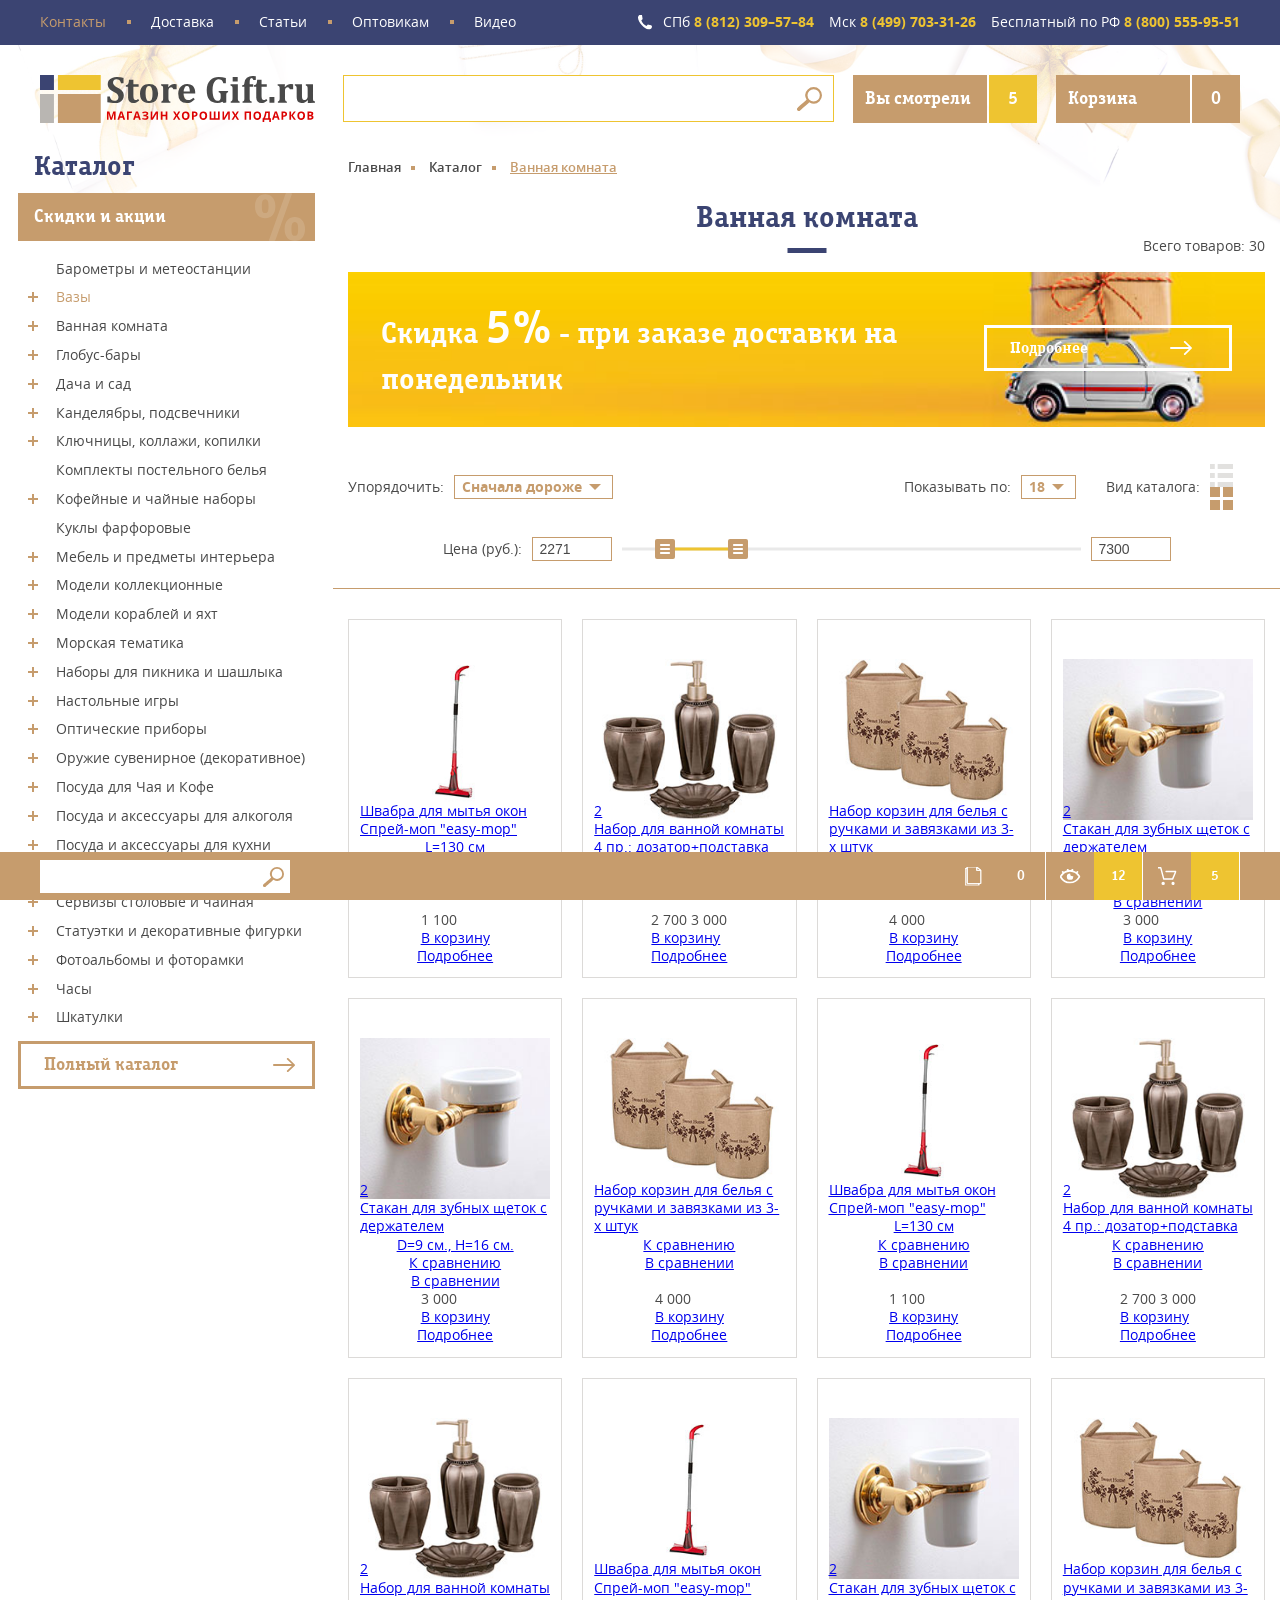
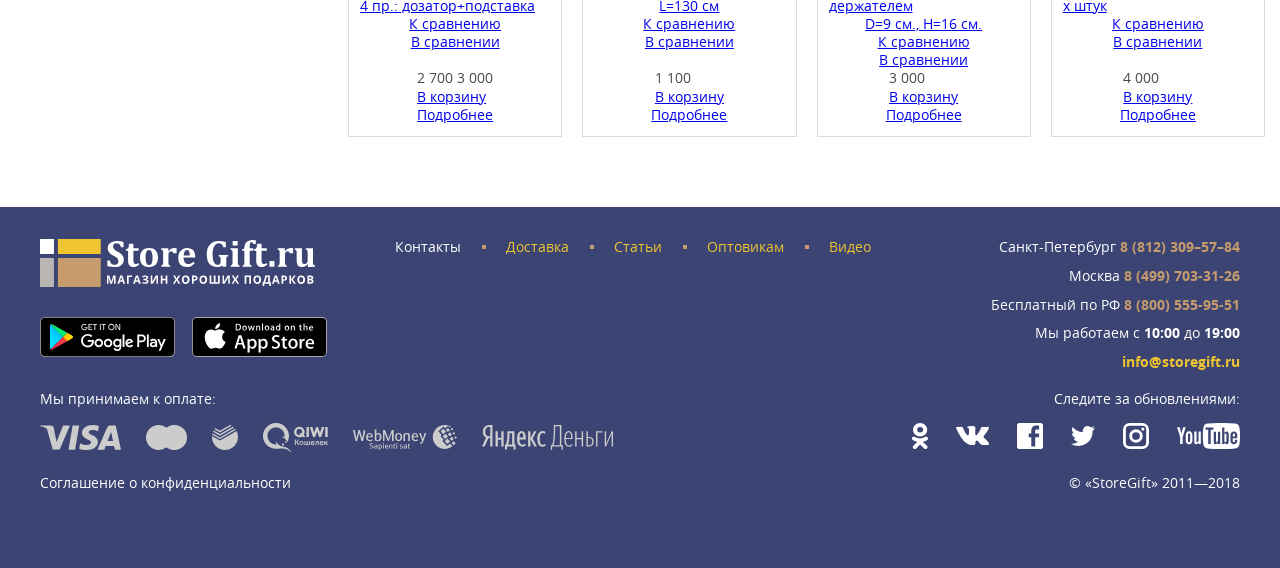
==== commit de47ddc6: "advertising banner, catalog filters" ====
--- a/app/catalog.html
+++ b/app/catalog.html
@@ -727,6 +727,324 @@
           <button class="catalog-btn">
             <div class="catalog-btn__text">Каталог </div>
           </button>
+          <ul class="breadcrumbs">
+            <li>
+              <a href="#">Главная</a>
+            </li>
+            <li>
+              <a href="#">Каталог</a>
+            </li>
+            <li>Ванная комната</li>
+          </ul>
+          <div class="content-area">
+            <h1>Ванная комната</h1>
+            <p class="content-area__total-quantity">Всего товаров:
+              <span>30</span>
+            </p>
+            <div class="advertising-banner content-area__advertising-banner">
+              <h2>Скидка
+                <span>5%</span> - при заказе доставки на понедельник</h2>
+              <a class="advertising-banner__button" href="#" target="_blank">Подробнее</a>
+            </div>
+            <div class="content-area__controls">
+              <div class="content-area__control-item content-area__control-item_sort">
+                <span class="content-area__control-item-text">Упорядочить:</span>
+                <div class="custom-select content-area__custom-select">
+                  <a class="custom-select__drop-button" href="javascript:undefined">Сначала дороже</a>
+                  <ul class="custom-select__drop-list">
+                    <li class="custom-select__drop-item custom-select__drop-item_selected">
+                      <a class="custom-select__drop-link" href="expensive">Сначала дороже</a>
+                    </li>
+                    <li class="custom-select__drop-item">
+                      <a class="custom-select__drop-link" href="cheap">Сначала дешевле</a>
+                    </li>
+                  </ul>
+                  <input class="custom-select__drop-hidden-input" type="hidden" name="sort" value="expensive" /> </div>
+              </div>
+              <div class="content-area__control-item content-area__control-item_show-quantity">
+                <span class="content-area__control-item-text">Показывать по:</span>
+                <div class="custom-select content-area__custom-select">
+                  <a class="custom-select__drop-button" href="javascript:undefined">18</a>
+                  <ul class="custom-select__drop-list">
+                    <li class="custom-select__drop-item custom-select__drop-item_selected">
+                      <a class="custom-select__drop-link" href="18">18</a>
+                    </li>
+                    <li class="custom-select__drop-item">
+                      <a class="custom-select__drop-link" href="30">30</a>
+                    </li>
+                    <li class="custom-select__drop-item">
+                      <a class="custom-select__drop-link" href="40">40</a>
+                    </li>
+                    <li class="custom-select__drop-item">
+                      <a class="custom-select__drop-link" href="50">50</a>
+                    </li>
+                  </ul>
+                  <input class="custom-select__drop-hidden-input" type="hidden" name="showQuantity" value="18" /> </div>
+              </div>
+              <div class="content-area__control-item content-area__control-item_price">
+                <span class="content-area__control-item-text">Цена (руб.):</span>
+                <div class="price-range content-area__price-range">
+                  <input class="price-range__input price-range__input_from" type="text" name="only_digits" value="0" autocomplete="off" />
+                  <input class="price-range__slider" type="text" value="" />
+                  <input class="price-range__input price-range__input_to" type="text" name="only_digits" value="0" autocomplete="off" /> </div>
+              </div>
+              <div class="content-area__control-item content-area__control-item_view">
+                <span class="content-area__control-item-text">Вид каталога:</span>
+                <div class="view content-area__view">
+                  <button class="view__icon view__icon_list"> </button>
+                  <button class="view__icon view__icon_tile"> </button>
+                </div>
+              </div>
+            </div>
+            <div class="content-area__products-list">
+              <div class="content-area__product-item">
+                <div class="product">
+                  <a class="product__img-container" href="#">
+                    <img class="product__img" src="img/products/1.jpg" alt="Швабра для мытья окон Спрей-моп &amp;quot;easy-mop&amp;quot;" title="" />
+                  </a>
+                  <a class="product__name" href="#">Швабра для мытья окон Спрей-моп "easy-mop"</a>
+                  <a class="product__size" href="#">L=130 см</a>
+                  <a class="product__comparison" href="javascript:undefined">К сравнению</a>
+                  <a class="product__comparison product__comparison_add" href="javascript:undefined">В сравнении</a>
+                  <div class="product__bottom">
+                    <div class="product__price-block">
+                      <span class="product__price">1 100</span>
+                    </div>
+                    <a class="product__basket popup-with-zoom-anim" href="#popup-add-basket">В корзину</a>
+                  </div>
+                  <a class="product__overlay" href="#">
+                    <span class="product__overlay-text">Подробнее</span>
+                  </a>
+                </div>
+              </div>
+              <div class="content-area__product-item">
+                <div class="product">
+                  <span class="product__youtube"></span>
+                  <a class="product__img-container" href="#">
+                    <img class="product__img" src="img/products/2.jpg" alt="Набор для ванной комнаты 4 пр.: дозатор+подставка" title="" />
+                    <span class="product__quantity">2</span>
+                  </a>
+                  <a class="product__name" href="#">Набор для ванной комнаты 4 пр.: дозатор+подставка</a>
+                  <a class="product__comparison" href="javascript:undefined">К сравнению</a>
+                  <a class="product__comparison product__comparison_add" href="javascript:undefined">В сравнении</a>
+                  <div class="product__bottom">
+                    <div class="product__price-block">
+                      <span class="product__price">2 700</span>
+                      <span class="product__old-price">3 000</span>
+                    </div>
+                    <a class="product__basket popup-with-zoom-anim" href="#popup-add-basket">В корзину</a>
+                  </div>
+                  <a class="product__overlay" href="#">
+                    <span class="product__overlay-text">Подробнее</span>
+                  </a>
+                </div>
+              </div>
+              <div class="content-area__product-item">
+                <div class="product">
+                  <a class="product__img-container" href="#">
+                    <img class="product__img" src="img/products/3.jpg" alt="Набор корзин для белья с ручками и завязками из 3-х штук" title="" />
+                  </a>
+                  <a class="product__name" href="#">Набор корзин для белья с ручками и завязками из 3-х штук</a>
+                  <a class="product__comparison" href="javascript:undefined">К сравнению</a>
+                  <a class="product__comparison product__comparison_add" href="javascript:undefined">В сравнении</a>
+                  <div class="product__bottom">
+                    <div class="product__price-block">
+                      <span class="product__price">4 000</span>
+                    </div>
+                    <a class="product__basket popup-with-zoom-anim" href="#popup-add-basket">В корзину</a>
+                  </div>
+                  <a class="product__overlay" href="#">
+                    <span class="product__overlay-text">Подробнее</span>
+                  </a>
+                </div>
+              </div>
+              <div class="content-area__product-item">
+                <div class="product">
+                  <a class="product__img-container" href="#">
+                    <img class="product__img" src="img/products/4.jpg" alt="Стакан для зубных щеток с держателем" title="" />
+                    <span class="product__quantity">2</span>
+                  </a>
+                  <a class="product__name" href="#">Стакан для зубных щеток с держателем</a>
+                  <a class="product__size" href="#">D=9 см., H=16 см.</a>
+                  <a class="product__comparison" href="javascript:undefined">К сравнению</a>
+                  <a class="product__comparison product__comparison_add" href="javascript:undefined">В сравнении</a>
+                  <div class="product__bottom">
+                    <div class="product__price-block">
+                      <span class="product__price">3 000</span>
+                    </div>
+                    <a class="product__basket popup-with-zoom-anim" href="#popup-add-basket">В корзину</a>
+                  </div>
+                  <a class="product__overlay" href="#">
+                    <span class="product__overlay-text">Подробнее</span>
+                  </a>
+                </div>
+              </div>
+              <div class="content-area__product-item">
+                <div class="product">
+                  <a class="product__img-container" href="#">
+                    <img class="product__img" src="img/products/4.jpg" alt="Стакан для зубных щеток с держателем" title="" />
+                    <span class="product__quantity">2</span>
+                  </a>
+                  <a class="product__name" href="#">Стакан для зубных щеток с держателем</a>
+                  <a class="product__size" href="#">D=9 см., H=16 см.</a>
+                  <a class="product__comparison" href="javascript:undefined">К сравнению</a>
+                  <a class="product__comparison product__comparison_add" href="javascript:undefined">В сравнении</a>
+                  <div class="product__bottom">
+                    <div class="product__price-block">
+                      <span class="product__price">3 000</span>
+                    </div>
+                    <a class="product__basket popup-with-zoom-anim" href="#popup-add-basket">В корзину</a>
+                  </div>
+                  <a class="product__overlay" href="#">
+                    <span class="product__overlay-text">Подробнее</span>
+                  </a>
+                </div>
+              </div>
+              <div class="content-area__product-item">
+                <div class="product">
+                  <a class="product__img-container" href="#">
+                    <img class="product__img" src="img/products/3.jpg" alt="Набор корзин для белья с ручками и завязками из 3-х штук" title="" />
+                  </a>
+                  <a class="product__name" href="#">Набор корзин для белья с ручками и завязками из 3-х штук</a>
+                  <a class="product__comparison" href="javascript:undefined">К сравнению</a>
+                  <a class="product__comparison product__comparison_add" href="javascript:undefined">В сравнении</a>
+                  <div class="product__bottom">
+                    <div class="product__price-block">
+                      <span class="product__price">4 000</span>
+                    </div>
+                    <a class="product__basket popup-with-zoom-anim" href="#popup-add-basket">В корзину</a>
+                  </div>
+                  <a class="product__overlay" href="#">
+                    <span class="product__overlay-text">Подробнее</span>
+                  </a>
+                </div>
+              </div>
+              <div class="content-area__product-item">
+                <div class="product">
+                  <a class="product__img-container" href="#">
+                    <img class="product__img" src="img/products/1.jpg" alt="Швабра для мытья окон Спрей-моп &amp;quot;easy-mop&amp;quot;" title="" />
+                  </a>
+                  <a class="product__name" href="#">Швабра для мытья окон Спрей-моп "easy-mop"</a>
+                  <a class="product__size" href="#">L=130 см</a>
+                  <a class="product__comparison" href="javascript:undefined">К сравнению</a>
+                  <a class="product__comparison product__comparison_add" href="javascript:undefined">В сравнении</a>
+                  <div class="product__bottom">
+                    <div class="product__price-block">
+                      <span class="product__price">1 100</span>
+                    </div>
+                    <a class="product__basket popup-with-zoom-anim" href="#popup-add-basket">В корзину</a>
+                  </div>
+                  <a class="product__overlay" href="#">
+                    <span class="product__overlay-text">Подробнее</span>
+                  </a>
+                </div>
+              </div>
+              <div class="content-area__product-item">
+                <div class="product">
+                  <span class="product__youtube"></span>
+                  <a class="product__img-container" href="#">
+                    <img class="product__img" src="img/products/2.jpg" alt="Набор для ванной комнаты 4 пр.: дозатор+подставка" title="" />
+                    <span class="product__quantity">2</span>
+                  </a>
+                  <a class="product__name" href="#">Набор для ванной комнаты 4 пр.: дозатор+подставка</a>
+                  <a class="product__comparison" href="javascript:undefined">К сравнению</a>
+                  <a class="product__comparison product__comparison_add" href="javascript:undefined">В сравнении</a>
+                  <div class="product__bottom">
+                    <div class="product__price-block">
+                      <span class="product__price">2 700</span>
+                      <span class="product__old-price">3 000</span>
+                    </div>
+                    <a class="product__basket popup-with-zoom-anim" href="#popup-add-basket">В корзину</a>
+                  </div>
+                  <a class="product__overlay" href="#">
+                    <span class="product__overlay-text">Подробнее</span>
+                  </a>
+                </div>
+              </div>
+              <div class="content-area__product-item">
+                <div class="product">
+                  <span class="product__youtube"></span>
+                  <a class="product__img-container" href="#">
+                    <img class="product__img" src="img/products/2.jpg" alt="Набор для ванной комнаты 4 пр.: дозатор+подставка" title="" />
+                    <span class="product__quantity">2</span>
+                  </a>
+                  <a class="product__name" href="#">Набор для ванной комнаты 4 пр.: дозатор+подставка</a>
+                  <a class="product__comparison" href="javascript:undefined">К сравнению</a>
+                  <a class="product__comparison product__comparison_add" href="javascript:undefined">В сравнении</a>
+                  <div class="product__bottom">
+                    <div class="product__price-block">
+                      <span class="product__price">2 700</span>
+                      <span class="product__old-price">3 000</span>
+                    </div>
+                    <a class="product__basket popup-with-zoom-anim" href="#popup-add-basket">В корзину</a>
+                  </div>
+                  <a class="product__overlay" href="#">
+                    <span class="product__overlay-text">Подробнее</span>
+                  </a>
+                </div>
+              </div>
+              <div class="content-area__product-item">
+                <div class="product">
+                  <a class="product__img-container" href="#">
+                    <img class="product__img" src="img/products/1.jpg" alt="Швабра для мытья окон Спрей-моп &amp;quot;easy-mop&amp;quot;" title="" />
+                  </a>
+                  <a class="product__name" href="#">Швабра для мытья окон Спрей-моп "easy-mop"</a>
+                  <a class="product__size" href="#">L=130 см</a>
+                  <a class="product__comparison" href="javascript:undefined">К сравнению</a>
+                  <a class="product__comparison product__comparison_add" href="javascript:undefined">В сравнении</a>
+                  <div class="product__bottom">
+                    <div class="product__price-block">
+                      <span class="product__price">1 100</span>
+                    </div>
+                    <a class="product__basket popup-with-zoom-anim" href="#popup-add-basket">В корзину</a>
+                  </div>
+                  <a class="product__overlay" href="#">
+                    <span class="product__overlay-text">Подробнее</span>
+                  </a>
+                </div>
+              </div>
+              <div class="content-area__product-item">
+                <div class="product">
+                  <a class="product__img-container" href="#">
+                    <img class="product__img" src="img/products/4.jpg" alt="Стакан для зубных щеток с держателем" title="" />
+                    <span class="product__quantity">2</span>
+                  </a>
+                  <a class="product__name" href="#">Стакан для зубных щеток с держателем</a>
+                  <a class="product__size" href="#">D=9 см., H=16 см.</a>
+                  <a class="product__comparison" href="javascript:undefined">К сравнению</a>
+                  <a class="product__comparison product__comparison_add" href="javascript:undefined">В сравнении</a>
+                  <div class="product__bottom">
+                    <div class="product__price-block">
+                      <span class="product__price">3 000</span>
+                    </div>
+                    <a class="product__basket popup-with-zoom-anim" href="#popup-add-basket">В корзину</a>
+                  </div>
+                  <a class="product__overlay" href="#">
+                    <span class="product__overlay-text">Подробнее</span>
+                  </a>
+                </div>
+              </div>
+              <div class="content-area__product-item">
+                <div class="product">
+                  <a class="product__img-container" href="#">
+                    <img class="product__img" src="img/products/3.jpg" alt="Набор корзин для белья с ручками и завязками из 3-х штук" title="" />
+                  </a>
+                  <a class="product__name" href="#">Набор корзин для белья с ручками и завязками из 3-х штук</a>
+                  <a class="product__comparison" href="javascript:undefined">К сравнению</a>
+                  <a class="product__comparison product__comparison_add" href="javascript:undefined">В сравнении</a>
+                  <div class="product__bottom">
+                    <div class="product__price-block">
+                      <span class="product__price">4 000</span>
+                    </div>
+                    <a class="product__basket popup-with-zoom-anim" href="#popup-add-basket">В корзину</a>
+                  </div>
+                  <a class="product__overlay" href="#">
+                    <span class="product__overlay-text">Подробнее</span>
+                  </a>
+                </div>
+              </div>
+            </div>
+          </div>
         </div>
       </div>
     </div>
--- a/app/css/style.min.css
+++ b/app/css/style.min.css
@@ -1,2 +1,2 @@
-.mfp-bg{z-index:1042;overflow:hidden;position:fixed;background:#0b0b0b;opacity:.8}.mfp-bg,.mfp-container,.mfp-wrap{width:100%;height:100%;left:0;top:0}.mfp-wrap{z-index:1043;outline:0!important;-webkit-backface-visibility:hidden;position:fixed}.mfp-container{text-align:center;position:absolute;padding:0 8px;-webkit-box-sizing:border-box;box-sizing:border-box}.mfp-container:before,.mfp-content{display:inline-block;vertical-align:middle}.mfp-container:before{content:'';height:100%}.mfp-align-top .mfp-container:before{display:none}.mfp-content{position:relative;margin:0 auto;text-align:left;z-index:1045}.mfp-ajax-holder .mfp-content,.mfp-inline-holder .mfp-content{width:100%;cursor:auto}.mfp-ajax-cur{cursor:progress}.mfp-zoom-out-cur,.mfp-zoom-out-cur .mfp-image-holder .mfp-close{cursor:-webkit-zoom-out;cursor:zoom-out}.mfp-zoom{cursor:pointer;cursor:-webkit-zoom-in;cursor:zoom-in}.mfp-auto-cursor .mfp-content{cursor:auto}.mfp-arrow,.mfp-close,.mfp-counter,.mfp-preloader{-webkit-user-select:none;-moz-user-select:none;-ms-user-select:none;user-select:none}.mfp-loading.mfp-figure,.mfp-s-error .mfp-content,.mfp-s-ready .mfp-preloader,.slick-slide.slick-loading img{display:none}.mfp-hide{display:none!important}.mfp-preloader{color:#ccc;position:absolute;top:50%;width:auto;text-align:center;margin-top:-.8em;left:8px;right:8px;z-index:1044}.mfp-preloader a{color:#ccc}.footer-menu li.active a,.mfp-preloader a:hover{color:#fff}button.mfp-arrow,button.mfp-close{overflow:visible;cursor:pointer;background:0 0;border:0;-webkit-appearance:none;display:block;outline:0;padding:0;z-index:1046;-webkit-box-shadow:none;box-shadow:none;-ms-touch-action:manipulation;touch-action:manipulation}button::-moz-focus-inner{padding:0;border:0}.mfp-close{width:44px;height:44px;line-height:44px;position:absolute;right:0;top:0;text-decoration:none;text-align:center;opacity:.65;padding:0 0 18px 10px;color:#fff;font-style:normal;font-size:28px;font-family:Arial,Baskerville,monospace}.mfp-close:focus,.mfp-close:hover{opacity:1}.mfp-close:active{top:1px}.mfp-close-btn-in .mfp-close{color:#333}.mfp-iframe-holder .mfp-close,.mfp-image-holder .mfp-close{color:#fff;right:-6px;text-align:right;padding-right:6px;width:100%}.mfp-counter{position:absolute;top:0;right:0;color:#ccc;font-size:12px;line-height:18px;white-space:nowrap}.mfp-arrow{position:absolute;opacity:.65;top:50%;margin:-55px 0 0;padding:0;width:90px;height:110px;-webkit-tap-highlight-color:transparent}.mfp-arrow:active{margin-top:-54px}.mfp-arrow:focus,.mfp-arrow:hover{opacity:1}.mfp-arrow:after,.mfp-arrow:before{content:'';display:block;width:0;height:0;position:absolute;left:0;top:0;margin-top:35px;margin-left:35px;border:medium inset transparent}.mfp-arrow:after{border-top-width:13px;border-bottom-width:13px;top:8px}.mfp-arrow:before{border-top-width:21px;border-bottom-width:21px;opacity:.7}.mfp-arrow-left{left:0}.mfp-arrow-left:after{border-right:17px solid #fff;margin-left:31px}.mfp-arrow-left:before{margin-left:25px;border-right:27px solid #3f3f3f}.mfp-arrow-right{right:0}.mfp-arrow-right:after{border-left:17px solid #fff;margin-left:39px}.mfp-arrow-right:before{border-left:27px solid #3f3f3f}.mfp-iframe-holder{padding-top:40px;padding-bottom:40px}.mfp-iframe-holder .mfp-content{line-height:0;width:100%;max-width:900px}.mfp-iframe-holder .mfp-close{top:-40px}.mfp-iframe-scaler{width:100%;height:0;overflow:hidden;padding-top:56.25%}.mfp-iframe-scaler iframe{position:absolute;display:block;top:0;left:0;width:100%;height:100%;-webkit-box-shadow:0 0 8px rgba(0,0,0,.6);box-shadow:0 0 8px rgba(0,0,0,.6);background:#000}.mfp-figure:after,img.mfp-img{display:block;width:auto;height:auto}img.mfp-img{-webkit-box-sizing:border-box;box-sizing:border-box;padding:40px 0;margin:0 auto}.mfp-figure,img.mfp-img{line-height:0}.mfp-figure:after{content:'';position:absolute;left:0;top:40px;bottom:40px;right:0;z-index:-1;-webkit-box-shadow:0 0 8px rgba(0,0,0,.6);box-shadow:0 0 8px rgba(0,0,0,.6);background:#444}.mfp-figure small{color:#bdbdbd;display:block;font-size:12px;line-height:14px}.mfp-figure figure{margin:0}.mfp-bottom-bar{margin-top:-36px;position:absolute;top:100%;left:0;width:100%;cursor:auto}.mfp-title{text-align:left;line-height:18px;color:#f3f3f3;word-wrap:break-word;padding-right:36px}.mfp-image-holder .mfp-content,img.mfp-img{max-width:100%}.mfp-gallery .mfp-image-holder .mfp-figure{cursor:pointer}.slick-list,.slick-slider{position:relative;display:block}.slick-slider{-webkit-box-sizing:border-box;box-sizing:border-box;-webkit-user-select:none;-moz-user-select:none;-ms-user-select:none;user-select:none;-webkit-touch-callout:none;-khtml-user-select:none;-ms-touch-action:pan-y;touch-action:pan-y;-webkit-tap-highlight-color:transparent}.slick-list{overflow:hidden;margin:0;padding:0}.slick-list:focus{outline:0}.slick-list.dragging{cursor:pointer;cursor:hand}.slick-slider .slick-list,.slick-slider .slick-track{-webkit-transform:translate3d(0,0,0);-ms-transform:translate3d(0,0,0);transform:translate3d(0,0,0)}.slick-track{position:relative;top:0;left:0;display:block;margin-left:auto;margin-right:auto}.slick-track:after,.slick-track:before{display:table;content:''}.slick-track:after{clear:both}.slick-loading .slick-track{visibility:hidden}.slick-slide{display:none;float:left;height:100%;min-height:1px}[dir=rtl] .slick-slide{float:right}.slick-initialized .slick-slide,.slick-slide img{display:block}.slick-slide.dragging img{pointer-events:none}.slick-loading .slick-slide{visibility:hidden}.slick-vertical .slick-slide{display:block;height:auto;border:1px solid transparent}.slick-arrow.slick-hidden{display:none}.my-mfp-slide-bottom .zoom-anim-dialog{opacity:0;-webkit-transition:all .2s ease-out;-o-transition:all .2s ease-out;transition:all .2s ease-out;-webkit-transform:translateY(-20px) perspective(600px) rotateX(10deg);transform:translateY(-20px) perspective(600px) rotateX(10deg)}.my-mfp-slide-bottom.mfp-ready .zoom-anim-dialog{opacity:1;-webkit-transform:translateY(0) perspective(600px) rotateX(0);transform:translateY(0) perspective(600px) rotateX(0)}.my-mfp-slide-bottom.mfp-removing .zoom-anim-dialog{opacity:0;-webkit-transform:translateY(-10px) perspective(600px) rotateX(10deg);transform:translateY(-10px) perspective(600px) rotateX(10deg)}.my-mfp-slide-bottom.mfp-bg{opacity:0;-webkit-transition:opacity .3s ease-out;-o-transition:opacity .3s ease-out;transition:opacity .3s ease-out}.my-mfp-slide-bottom.mfp-ready.mfp-bg{opacity:.8}.my-mfp-slide-bottom.mfp-removing.mfp-bg{opacity:0}.my-mfp-zoom-in .zoom-anim-dialog{-webkit-transition:all .2s ease-in-out;-o-transition:all .2s ease-in-out;transition:all .2s ease-in-out}.my-mfp-zoom-in.mfp-ready .zoom-anim-dialog{opacity:1;-webkit-transform:scale(1);-ms-transform:scale(1);transform:scale(1)}.my-mfp-zoom-in .zoom-anim-dialog,.my-mfp-zoom-in.mfp-removing .zoom-anim-dialog{-webkit-transform:scale(.8);-ms-transform:scale(.8);transform:scale(.8);opacity:0}.my-mfp-zoom-in.mfp-bg{opacity:0;-webkit-transition:opacity .3s ease-out;-o-transition:opacity .3s ease-out;transition:opacity .3s ease-out}.my-mfp-zoom-in.mfp-ready.mfp-bg{opacity:.8}.my-mfp-zoom-in.mfp-removing.mfp-bg{opacity:0}.clearfix:after,.clearfix:before{content:'';display:table}.clearfix:after{clear:both}.iconsvg{display:inline-block;fill:currentColor}.hidden{display:none}.catalog{width:333px;padding:0 18px}.catalog__close{background-color:transparent;display:none}.catalog__custom-item,.catalog__heading{font-family:"officinaserifboldcregular","Helvetica","Tahoma",sans-serif}.catalog__heading{font-weight:400;font-size:28px;line-height:1;color:#3b4472;padding:0 16px}.catalog__custom-item{background-color:#c69c6d;display:block;font-size:18px;line-height:1.2;color:#fff;text-decoration:none;padding:13px 16px;position:relative;margin-top:12px;overflow:hidden}.catalog__custom-item_discounts:before{content:'';position:absolute;top:50%;right:10px;-webkit-transform:translateY(-50%);-ms-transform:translateY(-50%);transform:translateY(-50%);height:48px;width:50px;background:url("data:image/svg+xml,%3Csvg%20xmlns%3D%22http%3A%2F%2Fwww.w3.org%2F2000%2Fsvg%22%20height%3D%2247%22%20width%3D%2249%22%3E%3Cpath%20d%3D%22M19.974%2012.927c0-8.165-4.76-11.78-9.988-11.78C4.76%201.147%200%204.762%200%2012.927c0%208.367%204.759%2011.78%209.986%2011.78%205.228%200%209.988-3.549%209.988-11.78zm-9.988%206.76c-2.949%200-3.284-2.878-3.284-6.76%200-3.146.2-6.76%203.284-6.76%203.085%200%203.284%203.614%203.284%206.76%200%203.88-.334%206.76-3.284%206.76zM49%2035.215c0-8.165-4.759-11.78-9.986-11.78-5.228%200-9.988%203.615-9.988%2011.78%200%208.367%204.76%2011.78%209.988%2011.78%205.227%200%209.986-3.547%209.986-11.78zm-9.986%206.76c-2.95%200-3.284-2.878-3.284-6.76%200-3.146.2-6.76%203.284-6.76%203.084%200%203.284%203.614%203.284%206.76-.005%203.882-.34%206.76-3.29%206.76zM35.93%201.75a2.354%202.358%200%200%200%20.2-.937c0-.736-.67-.801-1.273-.801h-3.422a1.409%201.41%200%200%200-1.542%201.07L13.941%2045.588a1.96%201.962%200%200%200-.2.67c0%20.801%201%20.736%201.407.736h3.42a1.446%201.448%200%200%200%201.54-1.137z%22%20data-name%3D%22icon_%25(svg)%22%20opacity%3D%22.37%22%20fill%3D%22%23fff%22%20fill-rule%3D%22evenodd%22%2F%3E%3C%2Fsvg%3E") center no-repeat;-webkit-background-size:contain;background-size:contain;opacity:.37}.catalog__custom-item:hover{background-color:#3b4472;-webkit-box-shadow:0 0 9px 0 rgba(59,68,114,.52);box-shadow:0 0 9px 0 rgba(59,68,114,.52)}.catalog__custom-item,.catalog__full,.catalog__full:before{-webkit-transition:all ease .3s;-o-transition:all ease .3s;transition:all ease .3s}.catalog__full{border:3px solid #c69c6d;display:block;font-family:"officinaserifboldcregular","Helvetica","Tahoma",sans-serif;font-size:18px;line-height:1.2;color:#c69c6d;text-decoration:none;padding:10px 23px;position:relative}.catalog__full:before,.catalog__full:hover:before{-webkit-background-size:contain;background-size:contain}.catalog__full:before{content:'';position:absolute;top:50%;right:17px;-webkit-transform:translateY(-50%);-ms-transform:translateY(-50%);transform:translateY(-50%);height:14px;width:22px;background:url(data:image/svg+xml,%3Csvg%20xmlns%3D%22http%3A%2F%2Fwww.w3.org%2F2000%2Fsvg%22%20height%3D%2214%22%20width%3D%2222%22%3E%3Cpath%20d%3D%22M21.734%207.626a.894.878%200%200%200%200-1.25l-6.33-6.12a.94.924%200%200%200-1.298%200%20.885.87%200%200%200%200%201.25l4.77%204.61H.901a.9.885%200%201%200%200%201.77h17.975l-4.77%204.601a.885.87%200%200%200%200%201.25.921.905%200%200%200%201.297%200z%22%20fill%3D%22%23c69c6d%22%20fill-rule%3D%22evenodd%22%2F%3E%3C%2Fsvg%3E) center no-repeat}.catalog__full:hover{background-color:#c69c6d;color:#fff}.catalog__full:hover:before{background:url(data:image/svg+xml,%3Csvg%20xmlns%3D%22http%3A%2F%2Fwww.w3.org%2F2000%2Fsvg%22%20height%3D%2214%22%20width%3D%2222%22%3E%3Cpath%20d%3D%22M21.734%207.626a.894.878%200%200%200%200-1.25l-6.33-6.12a.94.924%200%200%200-1.298%200%20.885.87%200%200%200%200%201.25l4.77%204.61H.901a.9.885%200%201%200%200%201.77h17.975l-4.77%204.601a.885.87%200%200%200%200%201.25.921.905%200%200%200%201.297%200z%22%20fill%3D%22%23ffffff%22%20fill-rule%3D%22evenodd%22%2F%3E%3C%2Fsvg%3E) center no-repeat}.catalog__list{margin:20px 0 15px}.catalog__item{display:block;padding:6px 0 6px 38px;position:relative}.catalog__item:first-of-type{padding-top:0}.catalog__item:last-of-type{padding-bottom:0}.catalog__item_active .catalog__link,.catalog__link:hover,.catalog__submenu-link:hover{color:#c69c6d}.catalog__link,.catalog__submenu-link{font-size:14px;line-height:1.2;color:#494949;text-decoration:none;-webkit-transition:all ease .3s;-o-transition:all ease .3s;transition:all ease .3s}.catalog__submenu-item{padding-left:30px;margin-top:10px;position:relative}.catalog__submenu-item .catalog__open-close{top:3px}.catalog__submenu-item_active .catalog__submenu-link{color:#c69c6d}.catalog__open-close{display:inline-block;cursor:pointer;position:absolute;top:9px;left:10px;height:10px;width:10px}.catalog__open-close:after,.catalog__open-close:before{content:'';position:absolute;background-color:#c69c6d;-webkit-transition:all ease .3s;-o-transition:all ease .3s;transition:all ease .3s;top:50%;left:50%;-webkit-transform:translate(-50%,-50%);-ms-transform:translate(-50%,-50%);transform:translate(-50%,-50%)}.catalog__open-close:before{height:10px;width:2px}.catalog__open-close:after{height:2px;width:10px}.catalog__open-close:hover:after,.catalog__open-close:hover:before,.main-text-block_1 h2:before{background-color:#3b4472}.catalog__open-close_active:before{-webkit-transform:translate(-50%,-50%) rotate(90deg);-ms-transform:translate(-50%,-50%) rotate(90deg);transform:translate(-50%,-50%) rotate(90deg)}.catalog__submenu{display:none}.catalog .active>a:first-of-type{font-family:"open_sansbold","Helvetica","Tahoma",sans-serif;text-decoration:underline}.content{position:relative;margin-bottom:50px}.content_with-catalog{font-size:0}.content_with-catalog .content__catalog,.content_with-catalog .content__inner{display:inline-block;vertical-align:top}.content_with-catalog .content__inner{font-size:14px;padding-right:333px;width:-webkit-calc(100% - 333px);width:calc(100% - 333px)}.footer{background-color:#3b4472;padding:32px 0 75px}.footer__inner{font-size:0;max-width:1230px;padding-right:15px;padding-left:15px;margin-right:auto;margin-left:auto}.footer__inner:after,.footer__inner:before{content:'';display:table}.footer__inner:after{clear:both}.footer__bottom,.footer__middle,.footer__top{font-size:0}.footer__middle{margin:20px 0}.footer__contacts-container,.footer__logo-container,.footer__menu-container{display:inline-block;vertical-align:top}.footer__logo-container{width:305px}.footer__menu-container{padding:0 15px 0 50px;width:-webkit-calc(100% - 590px);width:calc(100% - 590px)}.footer__contacts-container{text-align:right;width:285px}.footer__mobile-apps{margin-top:30px}.footer__payment-container,.footer__socials-container{display:inline-block;vertical-align:top}.footer__payment-container{width:-webkit-calc(100% - 385px);width:calc(100% - 385px)}.footer__socials-container{text-align:right;width:385px}.footer__confidential-container,.footer__copy-container{display:inline-block;vertical-align:top;width:50%}.footer__copy-container{text-align:right}.footer__phone,.footer__work{margin-bottom:12px}.footer__work{font-size:14px;line-height:1.2;color:#fff}.footer__work span{font-family:"open_sansbold","Helvetica","Tahoma",sans-serif}.catalog-btn,.footer__confidential,.footer__copy,.footer__email{-webkit-transition:all ease .3s;-o-transition:all ease .3s;transition:all ease .3s}.footer__email{display:inline-block;font-family:"open_sansbold","Helvetica","Tahoma",sans-serif;font-size:14px;line-height:1.2;text-decoration:none;color:#eec431}.footer__confidential:hover,.footer__email:hover{color:#c69c6d}.catalog-btn,.footer__confidential,.footer__copy{color:#fff}.footer__confidential,.footer__copy{text-decoration:none;font-size:14px}.catalog-btn{display:none;background-color:#c69c6d;font-family:"officinaserifboldcregular","Helvetica","Tahoma",sans-serif;font-size:20px;position:fixed;top:0;left:0;height:100vh;width:48px;z-index:11}.catalog-btn:after,.catalog-btn:before{content:'';position:absolute;left:50%;-webkit-transform:translateX(-50%);-ms-transform:translateX(-50%);transform:translateX(-50%);-webkit-background-size:contain;background-size:contain}.catalog-btn:before{background:url(data:image/svg+xml,%3Csvg%20xmlns%3D%22http%3A%2F%2Fwww.w3.org%2F2000%2Fsvg%22%20height%3D%2223%22%20width%3D%2223%22%3E%3Cpath%20d%3D%22M0%200h10v10H0zm13%200h10v10H13zM0%2013h10v10H0zm13%200h10v10H13z%22%20fill%3D%22%23fff%22%20fill-rule%3D%22evenodd%22%2F%3E%3C%2Fsvg%3E) center no-repeat;top:14px;height:23px;width:23px}.catalog-btn:after{background:url(data:image/svg+xml,%3Csvg%20xmlns%3D%22http%3A%2F%2Fwww.w3.org%2F2000%2Fsvg%22%20height%3D%2279%22%20width%3D%2214%22%3E%3Cpath%20d%3D%22M6.375%2078.733a.865.865%200%200%200%201.249%200l6.117-6.32a.94.94%200%200%200%200-1.296.86.86%200%200%200-1.248%200l-4.61%204.764V.913a.883.883%200%201%200-1.766%200v74.968l-4.61-4.764a.86.86%200%200%200-1.248%200%20.94.94%200%200%200%200%201.296z%22%20fill%3D%22%23fff%22%20fill-rule%3D%22evenodd%22%2F%3E%3C%2Fsvg%3E) center no-repeat;top:142px;height:79px;width:14px}.catalog-btn:hover{background-color:#3b4371}.catalog-btn__text{position:absolute;top:76px;left:50%;-webkit-transform:translateX(-50%) rotate(90deg);-ms-transform:translateX(-50%) rotate(90deg);transform:translateX(-50%) rotate(90deg)}.mobile-apps{font-size:0}.mobile-apps a{display:inline-block}.mobile-apps a:first-of-type{margin-right:17px}.footer-menu li{display:inline-block;position:relative;margin-right:45px}.footer-menu li:before{background-color:#c69c6d;content:'';position:absolute;top:50%;right:-25px;height:4px;width:4px;-webkit-transform:translateY(-50%);-ms-transform:translateY(-50%);transform:translateY(-50%)}.footer-menu li:last-of-type,.payments li:last-of-type{margin-right:0}.footer-menu li:last-of-type:before,.main-text-block ul li:last-of-type:before{display:none}.footer-menu a,.socials__item{display:inline-block;-webkit-transition:all ease .3s;-o-transition:all ease .3s;transition:all ease .3s}.footer-menu a{font-size:14px;line-height:1.2;color:#eec431;text-decoration:none}.footer-menu a:hover{color:#fff}.payments p,.socials p{font-size:14px;line-height:1.2;color:#fff;margin-bottom:15px}.payments ul,.socials__list{-webkit-box-align:center;-webkit-align-items:center;-ms-flex-align:center;align-items:center}.payments ul{display:-webkit-box;display:-webkit-flex;display:-ms-flexbox;display:flex}.payments li{margin-right:25px}.socials__list{display:-webkit-inline-box;display:-webkit-inline-flex;display:-ms-inline-flexbox;display:inline-flex}.socials__item{margin-right:28px}.socials__item:hover{opacity:.5}.socials__item:last-of-type{margin-right:0}.socials__item_ok{background:url(data:image/svg+xml,%3Csvg%20xmlns%3D%22http%3A%2F%2Fwww.w3.org%2F2000%2Fsvg%22%20height%3D%2226%22%20width%3D%2216%22%3E%3Cpath%20d%3D%22M8.115%200a7.148%206.73%200%201%200%207.142%206.73A7.145%206.727%200%200%200%208.115%200zm0%209.513a2.955%202.782%200%201%201%202.952-2.783%202.954%202.781%200%200%201-2.952%202.782zm2.522%209.303a11.606%2010.927%200%200%200%204.663-1.894%201.943%201.83%200%200%200-2.429-2.855%208.43%207.938%200%200%201-4.852%201.337%208.634%208.13%200%200%201-4.89-1.34A1.943%201.83%200%200%200%20.7%2016.92a11.866%2011.173%200%200%200%204.816%201.915L1.418%2022.87a1.943%201.83%200%201%200%202.795%202.54l3.805-3.82%204.195%203.846a1.943%201.83%200%200%200%202.741-2.591zm-2.619-3.413z%22%20fill%3D%22%23fff%22%20fill-rule%3D%22evenodd%22%2F%3E%3C%2Fsvg%3E) center no-repeat;-webkit-background-size:contain;background-size:contain;height:26px;width:16px}.socials__item_vk{background:url(data:image/svg+xml,%3Csvg%20xmlns%3D%22http%3A%2F%2Fwww.w3.org%2F2000%2Fsvg%22%20height%3D%2219%22%20width%3D%2233%22%3E%3Cpath%20d%3D%22M32.826%2017.167a1.429%201.427%200%200%200-.112-.219%2017.34%2017.317%200%200%200-3.28-3.826l-.038-.037-.015-.015-.015-.015h-.022q-1.1-1.062-1.39-1.424a1.349%201.347%200%200%201-.239-1.399%2012.744%2012.727%200%200%201%201.547-2.275c.472-.61.838-1.1%201.114-1.469q2.97-3.989%202.578-5.096l-.105-.173a.982.98%200%200%200-.53-.286%202.821%202.818%200%200%200-1.1-.045l-4.947.038a.67.668%200%200%200-.344.008c-.148.038-.223.053-.223.053l-.09.044-.067.053a.676.675%200%200%200-.187.181%201.169%201.167%200%200%200-.172.3%2027.915%2027.877%200%200%201-1.838%203.897c-.426.723-.814%201.34-1.165%201.868a9.905%209.892%200%200%201-.9%201.16%206.122%206.114%200%200%201-.651.6.623.622%200%200%201-.448.189l-.285-.074a1.112%201.11%200%200%201-.388-.422%201.859%201.856%200%200%201-.194-.677q-.056-.407-.067-.7c0-.2%200-.474.015-.828s.015-.6.015-.73c0-.437.007-.92.022-1.431.015-.512.037-.92.045-1.22.008-.301.015-.618.015-.95a3.685%203.68%200%200%200-.06-.79%202.373%202.37%200%200%200-.183-.552.93.93%200%200%200-.351-.423%202.035%202.032%200%200%200-.576-.233A11.79%2011.774%200%200%200%2015.88.02h-.657a9.314%209.301%200%200%200-3.452.422%202.112%202.11%200%200%200-.65.52c-.21.248-.24.391-.09.414a2.133%202.13%200%200%201%201.464.746l.1.2a3.718%203.713%200%200%201%20.24.799%208.93%208.919%200%200%201%20.149%201.265%2013.007%2012.99%200%200%201%200%202.162c-.052.6-.112%201.07-.157%201.399a3.102%203.097%200%200%201-.233.821%203.142%203.137%200%200%201-.209.377.5.5%200%200%201-.09.09%201.365%201.363%200%200%201-.463.083%201.122%201.12%200%200%201-.583-.241%204.381%204.375%200%200%201-.705-.664%209.144%209.132%200%200%201-.836-1.182%2023.218%2023.218%200%200%201-.965-1.8l-.268-.505c-.172-.323-.41-.79-.71-1.409-.3-.618-.56-1.22-.784-1.792a1.185%201.183%200%200%200-.419-.558L6.48%201.12a1.289%201.287%200%200%200-.277-.147%201.712%201.71%200%200%200-.4-.113l-4.708.03a1.2%201.199%200%200%200-.974.33l-.067.106A.572.572%200%200%200%200%201.596v.009a1.41%201.409%200%200%200%20.1.467Q1.136%204.517%202.346%206.78q1.21%202.263%202.108%203.653c.59.926%201.196%201.798%201.816%202.614.62.815%201.032%201.349%201.233%201.581.2.233.358.4.47.52l.423.415a9.734%209.721%200%200%200%201.218.999c.53.383%201.12.768%201.764%201.145a9.756%209.743%200%200%200%202.264.92%207.868%207.858%200%200%200%202.51.286h1.973a1.384%201.382%200%200%200%20.912-.384l.067-.083a1.259%201.257%200%200%200%20.127-.323%201.59%201.588%200%200%200%20.06-.475%206.158%206.15%200%200%201%20.112-1.341%204.002%203.997%200%200%201%20.291-.9%202.26%202.256%200%200%201%20.373-.512%201.453%201.45%200%200%201%20.292-.249.618.617%200%200%201%20.134-.06%201.108%201.106%200%200%201%20.971.264%205.737%205.73%200%200%201%201.047%201.01c.329.399.725.843%201.18%201.34a7.827%207.817%200%200%200%201.201%201.107l.35.198a4.202%204.197%200%200%200%20.89.377%201.837%201.835%200%200%200%20.963.09l4.402-.067a1.969%201.966%200%200%200%201.009-.218.831.83%200%200%200%20.433-.475%201.4%201.399%200%200%200%20.008-.587%202.001%201.998%200%200%200-.12-.46z%22%20fill%3D%22%23fff%22%20fill-rule%3D%22evenodd%22%2F%3E%3C%2Fsvg%3E) center no-repeat;height:19px;width:33px}.socials__item_fb,.socials__item_tw,.socials__item_vk{-webkit-background-size:contain;background-size:contain}.socials__item_fb{background:url(data:image/svg+xml,%3Csvg%20xmlns%3D%22http%3A%2F%2Fwww.w3.org%2F2000%2Fsvg%22%20height%3D%2226%22%20width%3D%2226%22%3E%3Cpath%20d%3D%22M23.4%200H2.6A2.606%202.606%200%200%200%200%202.6v20.8A2.606%202.606%200%200%200%202.6%2026h20.8a2.606%202.606%200%200%200%202.6-2.6V2.6A2.606%202.606%200%200%200%2023.4%200zm-1.303%202.6v3.902h-2.6A1.227%201.227%200%200%200%2018.2%207.8v2.6h3.899v3.899H18.2V23.4h-3.901v-9.101h-2.6V10.4h2.6V7.152A4.604%204.604%200%200%201%2018.848%202.6z%22%20fill%3D%22%23fff%22%20fill-rule%3D%22evenodd%22%2F%3E%3C%2Fsvg%3E) center no-repeat;height:26px;width:26px}.socials__item_tw{background:url(data:image/svg+xml,%3Csvg%20xmlns%3D%22http%3A%2F%2Fwww.w3.org%2F2000%2Fsvg%22%20height%3D%2220%22%20width%3D%2224%22%3E%3Cpath%20d%3D%22M7.548%2019.998a13.805%2014.369%200%200%200%2014.01-14.364q0-.328-.014-.653A9.933%2010.34%200%200%200%2024%202.366a9.927%2010.333%200%200%201-2.828.8A4.881%205.08%200%200%200%2023.336.369a9.953%2010.36%200%200%201-3.127%201.226A4.953%205.156%200%200%200%2016.617%200a4.889%205.089%200%200%200-4.924%205.048A4.775%204.97%200%200%200%2011.82%206.2%2014.051%2014.626%200%200%201%201.67.923a4.803%205%200%200%200%201.525%206.74%204.944%205.147%200%200%201-2.23-.631v.065a4.871%205.07%200%200%200%203.95%204.95%204.995%205.2%200%200%201-2.224.086%204.92%205.122%200%200%200%204.602%203.507%209.974%2010.381%200%200%201-6.118%202.159A10.162%2010.577%200%200%201%200%2017.729a14.093%2014.669%200%200%200%207.549%202.27%22%20fill%3D%22%23fff%22%20fill-rule%3D%22evenodd%22%2F%3E%3C%2Fsvg%3E) center no-repeat;height:20px;width:24px}.socials__item_inst,.socials__item_yt{-webkit-background-size:contain;background-size:contain;height:26px}.socials__item_inst{background:url(data:image/svg+xml,%3Csvg%20xmlns%3D%22http%3A%2F%2Fwww.w3.org%2F2000%2Fsvg%22%20height%3D%2226%22%20width%3D%2226%22%3E%3Cpath%20d%3D%22M19.443%2023.17H6.557a3.732%203.732%200%200%201-3.727-3.727V6.552a3.732%203.732%200%200%201%203.727-3.723h12.886a3.732%203.732%200%200%201%203.727%203.723v12.886a3.732%203.732%200%200%201-3.727%203.727zM0%206.552v12.886A6.564%206.564%200%200%200%206.557%2026h12.886A6.564%206.564%200%200%200%2026%2019.443V6.552A6.566%206.566%200%200%200%2019.443%200H6.557A6.566%206.566%200%200%200%200%206.552zm13%2013.145A6.697%206.697%200%201%200%206.303%2013%206.706%206.706%200%200%200%2013%2019.697zM16.867%2013A3.867%203.867%200%201%201%2013%209.132%203.872%203.872%200%200%201%2016.867%2013zm3.044-5.312a1.584%201.584%200%201%200-1.584-1.584%201.586%201.586%200%200%200%201.584%201.584z%22%20fill%3D%22%23fff%22%20fill-rule%3D%22evenodd%22%2F%3E%3C%2Fsvg%3E) center no-repeat;width:26px}.socials__item_yt{background:url(data:image/svg+xml,%3Csvg%20xmlns%3D%22http%3A%2F%2Fwww.w3.org%2F2000%2Fsvg%22%20height%3D%2226%22%20width%3D%2263%22%3E%3Cpath%20d%3D%22M60.204%2016.76h-2.267c0%20.889-.052%201.41-.052%201.516a1.005%201.02%200%200%201-1.017.914c-.781%200-1.146-.6-1.146-1.724v-2.22h4.483v-2.56a4.769%204.84%200%200%200-.678-2.925%203.46%203.512%200%200%200-5.342%200%204.754%204.824%200%200%200-.704%202.925v4.336a4.741%204.812%200%200%200%20.73%202.925%203.193%203.24%200%200%200%202.71%201.28%203.097%203.143%200%200%200%202.712-1.358%203.279%203.328%200%200%200%20.547-1.332c.026-.234.026-.726.026-1.462v-.312zm-8.47-4.387a8.836%208.968%200%200%200-.235-2.48%201.739%201.765%200%200%200-1.772-1.411%203.088%203.134%200%200%200-2.347%201.331V4.381h-2.238V21.07h2.242v-1.227a3.087%203.133%200%200%200%202.346%201.384%201.739%201.765%200%200%200%201.772-1.41%209.092%209.227%200%200%200%20.234-2.482v-4.962zM43.21%208.636h-2.268v9.481a1.996%202.026%200%200%201-1.407%201.071.503.51%200%200%201-.521-.519%205.867%205.955%200%200%201-.026-.887V8.638h-2.242v9.817a7.279%207.387%200%200%200%20.182%201.855%201.393%201.414%200%200%200%201.46.914%203.567%203.62%200%200%200%202.557-1.515v1.359h2.267V8.638zm-6.802-4.255h-7.82v2.35h2.633V21.07h2.501V6.732h2.686zM62.315%2021.8a4.626%204.695%200%200%201-3.988%203.657%20125.778%20127.651%200%200%201-13.919.52%20125.776%20127.649%200%200%201-13.943-.52%204.685%204.755%200%200%201-4.014-3.656A40.15%2040.748%200%200%201%2025.825%2013a38.576%2039.15%200%200%201%20.651-8.802A4.628%204.697%200%200%201%2030.491.541%20125.577%20127.448%200%200%201%2044.41.022a125.575%20127.445%200%200%201%2013.919.52%204.685%204.755%200%200%201%204.014%203.656A38.57%2039.144%200%200%201%2062.968%2013a38.584%2039.159%200%200%201-.652%208.802zm-6.594-8.407v-1.178c0-1.123.365-1.698%201.125-1.698s1.125.575%201.125%201.698v1.175h-2.25zm-7.22%205.798a1.622%201.646%200%200%201-1.125-.575v-7.55a1.58%201.603%200%200%201%201.125-.548c.652%200%20.991.575.991%201.671v5.302c0%201.123-.338%201.698-.99%201.698zm-26.95%201.852v-1.358a3.657%203.712%200%200%201-2.607%201.54%201.412%201.433%200%200%201-1.46-.94%205.79%205.877%200%200%201-.204-1.853V8.508h2.267v9.246a2.956%203%200%200%200%20.052.888.489.496%200%200%200%20.522.52%202.031%202.061%200%200%200%201.432-1.072V8.508h2.267v12.536zm-8.393-8.906c0-1.149-.365-1.75-1.094-1.75-.73%200-1.069.601-1.069%201.75v5.28c0%201.148.339%201.75%201.069%201.75s1.094-.602%201.094-1.75zm1.564%207.81a3.097%203.143%200%200%201-2.659%201.28%203.081%203.127%200%200%201-2.633-1.28%204.664%204.733%200%200%201-.703-2.951v-4.415a4.663%204.732%200%200%201%20.705-2.95%203.081%203.127%200%200%201%202.632-1.279%203.097%203.143%200%200%201%202.659%201.28%204.84%204.913%200%200%201%20.704%202.95v4.415a4.842%204.914%200%200%201-.704%202.95zm-9.07-5.72v6.816H3.15v-6.816A41.8%2042.422%200%200%200%201.616%208.9C1.094%207.333.522%205.766%200%204.2h2.66l1.771%206.633%201.717-6.635h2.556z%22%20fill%3D%22%23fff%22%20fill-rule%3D%22evenodd%22%2F%3E%3C%2Fsvg%3E) center no-repeat;width:63px}.content-main:after,.content-main:before{content:'';display:table}.content-main:after{clear:both}.content-main__main-text-block-1{float:left;height:390px;width:388px}.content-main__main-text-block-2{float:left;margin-top:-407px;height:592px;width:388px}.content-main__main-text-block{height:100%}.content-main__float-block-1{margin-bottom:19px}.content-main__float-block-1:after,.content-main__float-block-1:before{content:'';display:table}.content-main__float-block-1:after{clear:both}.content-main__float-block-1 .content-main__item:nth-of-type(1){float:left;margin:0 17px 0 18px;height:390px;width:185px}.content-main__float-block-1 .content-main__item:nth-of-type(2){float:left;height:187px;width:186px}.content-main__float-block-1 .content-main__item:nth-of-type(3){float:left;margin-left:18px;height:187px;width:388px}.content-main__float-block-1 .content-main__item:nth-of-type(4){float:left;margin-top:18px;height:185px;width:186px}.content-main__float-block-1 .content-main__item:nth-of-type(5){float:left;margin:18px 17px 0 18px;height:185px;width:186px}.content-main__float-block-1 .content-main__item:nth-of-type(6){float:left;margin-top:18px;height:185px;width:185px}.content-main__float-block-2{float:left;margin-bottom:19px;height:387px;width:591px}.content-main__float-block-2:after,.content-main__float-block-2:before{content:'';display:table}.content-main__float-block-2:after{clear:both}.content-main__float-block-2 .content-main__item:nth-of-type(1){float:left;margin:0 18px 18px 0;height:184px;width:388px}.content-main__float-block-2 .content-main__item:nth-of-type(2){float:left;margin-bottom:18px;height:184px;width:185px}.content-main__float-block-2 .content-main__item:nth-of-type(3){float:left;height:185px;width:184px}.content-main__float-block-2 .content-main__item:nth-of-type(4){float:left;margin:0 18px;height:185px;width:186px}.content-main__float-block-2 .content-main__item:nth-of-type(5){float:left;height:185px;width:185px}.content-main__float-block-3{float:left;margin:0 18px 19px 17px;height:387px;width:186px}.content-main__float-block-3 .content-main__item{height:100%;width:100%}.content-main__float-block-4{float:left;margin-right:18px;height:186px;width:794px}.content-main__float-block-4 .content-main__item:nth-of-type(1){float:left;height:186px;width:184px}.content-main__float-block-4 .content-main__item:nth-of-type(2){float:left;margin:0 18px;height:186px;width:186px}.content-main__float-block-4 .content-main__item:nth-of-type(3){float:left;height:186px;width:388px}.content-main__block{display:block;height:100%;position:relative;overflow:hidden}.content-main__block:before{content:'';position:absolute;top:0;left:0;height:100%;width:100%;-webkit-transition:all ease .3s;-o-transition:all ease .3s;transition:all ease .3s;background-color:rgba(59,68,114,.75);opacity:0}.content-main__block:after,.content-main__block:hover .content-main__block-text{left:50%;-webkit-transform:translate(-50%,-50%);-ms-transform:translate(-50%,-50%);transform:translate(-50%,-50%)}.content-main__block:after{border:1px solid rgba(255,255,255,.74);content:'';position:absolute;top:50%;-webkit-transition-delay:.3s;-o-transition-delay:.3s;transition-delay:.3s;-webkit-transition:all ease .3s;-o-transition:all ease .3s;transition:all ease .3s;height:0;width:0;opacity:0}.content-main__block:hover:before{opacity:1}.content-main__block:hover:after{height:-webkit-calc(100% - 12px);height:calc(100% - 12px);width:-webkit-calc(100% - 12px);width:calc(100% - 12px);opacity:1}.content-main__block:hover .content-main__block-text{opacity:1}.content-main__block-text,.content-main__good-luck{font-family:"officinaserifbookoscregular","Helvetica","Tahoma",sans-serif;text-align:center}.content-main__block-text{-webkit-transition:all ease .3s;-o-transition:all ease .3s;transition:all ease .3s;-webkit-transition-delay:.3s;-o-transition-delay:.3s;transition-delay:.3s;opacity:0;position:absolute;top:50%;left:100%;-webkit-transform:translate(0,-50%);-ms-transform:translate(0,-50%);transform:translate(0,-50%);z-index:1;width:-webkit-calc(100% - 30px);width:calc(100% - 30px);font-size:26px;line-height:1.2;color:#fff}.content-main__good-luck{font-size:30px;line-height:1.4;color:#3b4472}.main-text-block{text-align:center;color:#494949;font-size:13px;line-height:1.5;padding:20px 15px;overflow-x:hidden;overflow-y:auto}.main-text-block_1{background:url(../img/bg_main-text-block_1.png) bottom center no-repeat;border:4px solid #c69c6d}.main-text-block_1 h2{color:#3b4472}.main-text-block_2{background:url(../img/bg_main-text-block_2.png) bottom center no-repeat;border:4px solid #3b4472}.main-text-block_2 h2{color:#c69c6d}.main-text-block_2 h2:before{background-color:#c69c6d}.main-text-block h2{font-family:"officinaserifbookoscregular","Helvetica","Tahoma",sans-serif;font-size:30px;line-height:1.3;padding-bottom:13px;position:relative;margin-bottom:15px}.main-text-block h2:before,.main-text-block ul li:before{content:'';position:absolute;bottom:0;left:50%;-webkit-transform:translateX(-50%);-ms-transform:translateX(-50%);transform:translateX(-50%);height:5px;width:39px}.main-text-block ul{margin:17px 0}.main-text-block ul li{position:relative;margin-bottom:20px}.main-text-block ul li:before{bottom:-13px;height:4px;width:4px;background-color:#c69c6d}.main-text-block ul li:last-of-type{margin-bottom:0}.get-gift{background:#ebebeb url(../img/bg_pickup_gift.jpg) top right no-repeat;-webkit-background-size:contain;background-size:contain;font-family:"officinaserifbookcitalic","Helvetica","Tahoma",sans-serif;font-size:17px;line-height:1.5;text-align:center;padding:20px 15px;margin:20px 0;color:#494949}.get-gift__button{background-color:transparent;border:3px solid #c69c6d;font-family:"officinaserifextraboldsccRg","Helvetica","Tahoma",sans-serif;font-size:18px;line-height:1;color:#c69c6d;display:inline-block;text-decoration:none;-webkit-transition:all ease .3s;-o-transition:all ease .3s;transition:all ease .3s;padding:12px 53px;position:relative;margin-top:36px}.get-gift__button:before{content:'';position:absolute;top:-25px;left:50%;-webkit-transform:translateX(-50%);-ms-transform:translateX(-50%);transform:translateX(-50%);height:5px;width:39px;background-color:#c69c6d}.get-gift__button:hover{background-color:#3b4472;border-color:#3b4472;color:#fff}@media (max-width:1920.9px){.content_with-catalog .content__inner{padding-right:0}}@media (max-width:1563.9px){.content-main{max-width:840px;margin:0 auto}.content-main__main-text-block-1,.content-main__main-text-block-2{float:none;height:auto;width:100%}.content-main__main-text-block-2{margin-top:20px}.content-main__float-block-1{margin:20px -10px}.content-main__float-block-1 .content-main__item:nth-of-type(1){padding:0 10px;margin:0;height:372px;width:-webkit-calc(100% - 558px);width:calc(100% - 558px)}.content-main__float-block-1 .content-main__item:nth-of-type(2){padding:0 10px}.content-main__float-block-1 .content-main__item:nth-of-type(3){padding:0 10px;margin-left:0;width:371px}.content-main__float-block-1 .content-main__item:nth-of-type(4){padding:20px 10px 0;margin-top:0}.content-main__float-block-1 .content-main__item:nth-of-type(5),.content-main__float-block-1 .content-main__item:nth-of-type(6){margin:0;padding:20px 10px 0}.content-main__float-block-2{margin-bottom:0;height:auto;width:593px}.content-main__float-block-2 .content-main__item:nth-of-type(1){margin:0 20px 20px 0}.content-main__float-block-2 .content-main__item:nth-of-type(2){margin-bottom:20px}.content-main__float-block-2 .content-main__item:nth-of-type(4),.content-main__float-block-4 .content-main__item:nth-of-type(2){margin:0 20px;width:184px}.content-main__float-block-3{margin:0;padding-left:20px;height:389px;width:-webkit-calc(100% - 593px);width:calc(100% - 593px)}.content-main__float-block-4{margin:20px 0;height:auto;width:100%}.content-main__float-block-4 .content-main__item:nth-of-type(3){width:-webkit-calc(100% - 408px);width:calc(100% - 408px)}}@media (max-width:1200.9px){.catalog{background-color:#fff;padding:0;height:100vh}.catalog__wrapper{overflow:hidden}.catalog__close{position:absolute;top:10px;right:-35px;cursor:pointer;height:25px;width:25px}.catalog__close:after,.catalog__close:before{content:'';background-color:#fff;position:absolute;top:50%;left:50%;height:25px;width:2px}.catalog__close:before{-webkit-transform:translate(-50%,-50%) rotate(45deg);-ms-transform:translate(-50%,-50%) rotate(45deg);transform:translate(-50%,-50%) rotate(45deg)}.catalog__close:after{-webkit-transform:translate(-50%,-50%) rotate(-45deg);-ms-transform:translate(-50%,-50%) rotate(-45deg);transform:translate(-50%,-50%) rotate(-45deg)}.catalog__inner{padding:20px 35px 80px 15px;margin-right:-20px;height:100vh;overflow-x:hidden;overflow-y:auto}.content_with-catalog .content__catalog,.content_with-catalog .content__catalog_open .catalog__close,.content_with-catalog .content__inner{display:block}.content_with-catalog .content__inner{width:100%}.content_with-catalog .content__catalog{-webkit-transition:all ease .3s;-o-transition:all ease .3s;transition:all ease .3s;position:fixed;top:0;left:-333px;z-index:100}.content_with-catalog .content__catalog_open{left:0}.footer__inner{max-width:960px}.catalog-btn{display:inline-block}.footer-menu li{display:block;margin-right:0;margin-bottom:10px}.footer-menu li:before{display:none}.main-text-block_1{border:2px solid #c69c6d}.main-text-block_2{border:2px solid #3b4472}}@media (max-width:991.9px){.footer__inner{max-width:720px}.footer__middle{margin:30px 0}.footer__logo-container{display:block;text-align:center;margin-bottom:30px;width:100%}.footer__menu-container{padding:0;width:-webkit-calc(100% - 285px);width:calc(100% - 285px)}.footer__mobile-apps{margin-top:20px}.footer__payment-container,.footer__socials-container{display:block;text-align:center}.footer__payment-container{margin-bottom:25px;width:100%}.footer__socials-container{width:100%}.payments ul{-webkit-box-pack:justify;-webkit-justify-content:space-between;-ms-flex-pack:justify;justify-content:space-between}.content-main__float-block-1 .content-main__item:nth-of-type(1){height:340px;width:-webkit-calc(100% - 510px);width:calc(100% - 510px)}.content-main__float-block-1 .content-main__item:nth-of-type(2){height:170px;width:170px}.content-main__float-block-1 .content-main__item:nth-of-type(3){height:170px;width:340px}.content-main__float-block-1 .content-main__item:nth-of-type(4),.content-main__float-block-1 .content-main__item:nth-of-type(5),.content-main__float-block-1 .content-main__item:nth-of-type(6){height:170px;width:170px}.content-main__float-block-2{width:550px}.content-main__float-block-2 .content-main__item:nth-of-type(1){height:170px;width:360px}.content-main__float-block-2 .content-main__item:nth-of-type(2),.content-main__float-block-2 .content-main__item:nth-of-type(3),.content-main__float-block-2 .content-main__item:nth-of-type(4),.content-main__float-block-2 .content-main__item:nth-of-type(5),.content-main__float-block-4 .content-main__item:nth-of-type(1),.content-main__float-block-4 .content-main__item:nth-of-type(2){height:170px;width:170px}.content-main__float-block-3{height:360px;width:-webkit-calc(100% - 550px);width:calc(100% - 550px)}.content-main__float-block-4 .content-main__item:nth-of-type(3){height:170px;width:-webkit-calc(100% - 380px);width:calc(100% - 380px)}.content-main__block-text{font-size:18px}}@media all and (max-width:900px){.mfp-arrow{-webkit-transform:scale(.75);-ms-transform:scale(.75);transform:scale(.75)}.mfp-arrow-left{-webkit-transform-origin:0;-ms-transform-origin:0;transform-origin:0}.mfp-arrow-right{-webkit-transform-origin:100%;-ms-transform-origin:100%;transform-origin:100%}.mfp-container{padding-left:6px;padding-right:6px}}@media screen and (max-width:800px) and (orientation:landscape),screen and (max-height:300px){.mfp-img-mobile .mfp-image-holder{padding-left:0;padding-right:0}.mfp-img-mobile img.mfp-img{padding:0}.mfp-img-mobile .mfp-figure:after{top:0;bottom:0}.mfp-img-mobile .mfp-figure small{display:inline;margin-left:5px}.mfp-img-mobile .mfp-bottom-bar{background:rgba(0,0,0,.6);bottom:0;margin:0;top:auto;padding:3px 5px;position:fixed;-webkit-box-sizing:border-box;box-sizing:border-box}.mfp-img-mobile .mfp-bottom-bar:empty{padding:0}.mfp-img-mobile .mfp-counter{right:5px;top:3px}.mfp-img-mobile .mfp-close{top:0;right:0;width:35px;height:35px;line-height:35px;background:rgba(0,0,0,.6);position:fixed;text-align:center;padding:0}}@media (max-width:767.9px){.footer{padding:20px 0}.footer__inner{max-width:540px}.payments p{margin-bottom:0}.payments ul{-webkit-flex-wrap:wrap;-ms-flex-wrap:wrap;flex-wrap:wrap;margin:0 -15px}.payments li{margin-right:0;margin-top:20px;padding:0 15px;width:33.3333333%}.content-main__float-block-1 .content-main__item:nth-of-type(1){width:-webkit-calc(100% - 300px);width:calc(100% - 300px)}.content-main__float-block-1 .content-main__item:nth-of-type(2){width:300px;padding-bottom:10px}.content-main__float-block-1 .content-main__item:nth-of-type(3){width:300px;padding-top:10px}.content-main__float-block-1 .content-main__item:nth-of-type(4),.content-main__float-block-1 .content-main__item:nth-of-type(5),.content-main__float-block-1 .content-main__item:nth-of-type(6){width:33.3333333%}.content-main__float-block-2{float:none;width:auto;margin:0 -10px}.content-main__float-block-2 .content-main__item:nth-of-type(1),.content-main__float-block-2 .content-main__item:nth-of-type(2){width:50%;padding:0 10px;margin:0 0 20px}.content-main__float-block-2 .content-main__item:nth-of-type(3){padding:0 10px;width:33.3333333%}.content-main__float-block-2 .content-main__item:nth-of-type(4){padding:0 10px;margin:0;width:33.3333333%}.content-main__float-block-2 .content-main__item:nth-of-type(5),.content-main__float-block-4 .content-main__item:nth-of-type(1){padding:0 10px;width:33.3333333%}.content-main__float-block-3{float:none;width:-webkit-calc(100% - 300px);width:calc(100% - 300px);padding-left:0;margin:20px auto}.content-main__float-block-4{float:none;margin:20px -10px;width:auto}.content-main__float-block-4:after,.content-main__float-block-4:before{content:'';display:table}.content-main__float-block-4:after{clear:both}.content-main__float-block-4 .content-main__item:nth-of-type(2){padding:0 10px;margin:0;width:33.3333333%}.content-main__float-block-4 .content-main__item:nth-of-type(3){padding:0 10px;width:33.3333333%}.content-main__block-text{font-size:14px}.content-main__good-luck{font-size:24px}}@media (max-width:575.9px){.footer__inner{max-width:100%}.content-main__float-block-3{max-width:200px;width:100%}}@media (max-width:480.9px){.catalog{width:275px}.footer__menu-container{margin-bottom:15px;width:100%}.footer__contacts-container{text-align:center;width:100%}.footer__confidential-container,.footer__copy-container{display:block;text-align:center;width:100%}.footer__copy-container{margin-top:20px}.catalog-btn{height:48px;width:100%}.catalog-btn:after,.catalog-btn:before{-webkit-transform:translateX(0);-ms-transform:translateX(0);transform:translateX(0)}.catalog-btn:before{left:15px;top:50%;-webkit-transform:translateY(-50%);-ms-transform:translateY(-50%);transform:translateY(-50%)}.catalog-btn:after{top:50%;left:190px;-webkit-transform:translateY(-50%) rotate(-90deg);-ms-transform:translateY(-50%) rotate(-90deg);transform:translateY(-50%) rotate(-90deg)}.catalog-btn:hover{background-color:#c69c6d}.catalog-btn__text{display:inline-block;left:63px;top:50%;-webkit-transform:translate(0,-50%) rotate(0);-ms-transform:translate(0,-50%) rotate(0);transform:translate(0,-50%) rotate(0)}.payments li{width:50%}.socials p{margin-bottom:0}.socials__list{display:-webkit-box;display:-webkit-flex;display:-ms-flexbox;display:flex;-webkit-box-pack:justify;-webkit-justify-content:space-between;-ms-flex-pack:justify;justify-content:space-between;-webkit-flex-wrap:wrap;-ms-flex-wrap:wrap;flex-wrap:wrap;margin:0 -15px}.socials__item{padding:0 15px;margin-right:0;margin-top:15px;width:33.3333333%}.content-main__float-block-1,.content-main__float-block-2{max-width:300px;margin:20px auto}.content-main__float-block-1 .content-main__item:nth-of-type(1){float:none;width:100%;margin:0 auto;padding:0}.content-main__float-block-1 .content-main__item:nth-of-type(2){float:none;width:100%;margin:20px 0;padding:0}.content-main__float-block-1 .content-main__item:nth-of-type(3){float:none;margin:0 auto;padding:0}.content-main__float-block-1 .content-main__item:nth-of-type(4){float:none;width:100%;padding:0;margin-top:20px}.content-main__float-block-1 .content-main__item:nth-of-type(5){float:none;width:100%;padding:0;margin:20px 0}.content-main__float-block-1 .content-main__item:nth-of-type(6){float:none;width:100%;padding:0}.content-main__float-block-2 .content-main__item:nth-of-type(1){float:none;padding:0;margin:0;width:100%}.content-main__float-block-2 .content-main__item:nth-of-type(2){float:none;padding:0;margin:20px 0;width:100%}.content-main__float-block-2 .content-main__item:nth-of-type(3){float:none;padding:0;margin:0;width:100%}.content-main__float-block-2 .content-main__item:nth-of-type(4){float:none;padding:0;margin:20px 0;width:100%}.content-main__float-block-2 .content-main__item:nth-of-type(5){float:none;padding:0;margin:0;width:100%}.content-main__float-block-4{max-width:300px;width:100%;margin:0 auto}.content-main__float-block-4 .content-main__item:nth-of-type(1){float:left;padding:0;margin:0;width:100%}.content-main__float-block-4 .content-main__item:nth-of-type(2){float:left;padding:0;margin:20px 0;width:100%}.content-main__float-block-4 .content-main__item:nth-of-type(3){float:left;padding:0;width:100%}.get-gift__button{padding:12px 30px}}
-/*# sourceMappingURL=[data-uri] */
+.mfp-bg{z-index:1042;overflow:hidden;position:fixed;background:#0b0b0b;opacity:.8}.mfp-bg,.mfp-container,.mfp-wrap{width:100%;height:100%;left:0;top:0}.mfp-wrap{z-index:1043;outline:0!important;-webkit-backface-visibility:hidden;position:fixed}.mfp-container{text-align:center;position:absolute;padding:0 8px;-webkit-box-sizing:border-box;box-sizing:border-box}.mfp-container:before,.mfp-content{display:inline-block;vertical-align:middle}.mfp-container:before{content:'';height:100%}.mfp-align-top .mfp-container:before{display:none}.mfp-content{position:relative;margin:0 auto;text-align:left;z-index:1045}.mfp-ajax-holder .mfp-content,.mfp-inline-holder .mfp-content{width:100%;cursor:auto}.mfp-ajax-cur{cursor:progress}.mfp-zoom-out-cur,.mfp-zoom-out-cur .mfp-image-holder .mfp-close{cursor:-webkit-zoom-out;cursor:zoom-out}.mfp-zoom{cursor:pointer;cursor:-webkit-zoom-in;cursor:zoom-in}.mfp-auto-cursor .mfp-content{cursor:auto}.mfp-arrow,.mfp-close,.mfp-counter,.mfp-preloader{-webkit-user-select:none;-moz-user-select:none;-ms-user-select:none;user-select:none}.mfp-loading.mfp-figure,.mfp-s-error .mfp-content,.mfp-s-ready .mfp-preloader,.slick-slide.slick-loading img{display:none}.mfp-hide{display:none!important}.mfp-preloader{color:#ccc;position:absolute;top:50%;width:auto;text-align:center;margin-top:-.8em;left:8px;right:8px;z-index:1044}.mfp-preloader a{color:#ccc}.footer-menu li.active a,.mfp-preloader a:hover{color:#fff}button.mfp-arrow,button.mfp-close{overflow:visible;cursor:pointer;background:0 0;border:0;-webkit-appearance:none;display:block;outline:0;padding:0;z-index:1046;-webkit-box-shadow:none;box-shadow:none;-ms-touch-action:manipulation;touch-action:manipulation}button::-moz-focus-inner{padding:0;border:0}.mfp-close{width:44px;height:44px;line-height:44px;position:absolute;right:0;top:0;text-decoration:none;text-align:center;opacity:.65;padding:0 0 18px 10px;color:#fff;font-style:normal;font-size:28px;font-family:Arial,Baskerville,monospace}.mfp-close:focus,.mfp-close:hover{opacity:1}.mfp-close:active{top:1px}.mfp-close-btn-in .mfp-close{color:#333}.mfp-iframe-holder .mfp-close,.mfp-image-holder .mfp-close{color:#fff;right:-6px;text-align:right;padding-right:6px;width:100%}.mfp-counter{position:absolute;top:0;right:0;color:#ccc;font-size:12px;line-height:18px;white-space:nowrap}.mfp-arrow{position:absolute;opacity:.65;top:50%;margin:-55px 0 0;padding:0;width:90px;height:110px;-webkit-tap-highlight-color:transparent}.mfp-arrow:active{margin-top:-54px}.mfp-arrow:focus,.mfp-arrow:hover{opacity:1}.mfp-arrow:after,.mfp-arrow:before{content:'';display:block;width:0;height:0;position:absolute;left:0;top:0;margin-top:35px;margin-left:35px;border:medium inset transparent}.mfp-arrow:after{border-top-width:13px;border-bottom-width:13px;top:8px}.mfp-arrow:before{border-top-width:21px;border-bottom-width:21px;opacity:.7}.mfp-arrow-left{left:0}.mfp-arrow-left:after{border-right:17px solid #fff;margin-left:31px}.mfp-arrow-left:before{margin-left:25px;border-right:27px solid #3f3f3f}.mfp-arrow-right{right:0}.mfp-arrow-right:after{border-left:17px solid #fff;margin-left:39px}.mfp-arrow-right:before{border-left:27px solid #3f3f3f}.mfp-iframe-holder{padding-top:40px;padding-bottom:40px}.mfp-iframe-holder .mfp-content{line-height:0;width:100%;max-width:900px}.mfp-iframe-holder .mfp-close{top:-40px}.mfp-iframe-scaler{width:100%;height:0;overflow:hidden;padding-top:56.25%}.mfp-iframe-scaler iframe{position:absolute;display:block;top:0;left:0;width:100%;height:100%;-webkit-box-shadow:0 0 8px rgba(0,0,0,.6);box-shadow:0 0 8px rgba(0,0,0,.6);background:#000}.mfp-figure:after,img.mfp-img{display:block;width:auto;height:auto}img.mfp-img{-webkit-box-sizing:border-box;box-sizing:border-box;padding:40px 0;margin:0 auto}.mfp-figure,img.mfp-img{line-height:0}.mfp-figure:after{content:'';position:absolute;left:0;top:40px;bottom:40px;right:0;z-index:-1;-webkit-box-shadow:0 0 8px rgba(0,0,0,.6);box-shadow:0 0 8px rgba(0,0,0,.6);background:#444}.mfp-figure small{color:#bdbdbd;display:block;font-size:12px;line-height:14px}.mfp-figure figure{margin:0}.mfp-bottom-bar{margin-top:-36px;position:absolute;top:100%;left:0;width:100%;cursor:auto}.mfp-title{text-align:left;line-height:18px;color:#f3f3f3;word-wrap:break-word;padding-right:36px}.mfp-image-holder .mfp-content,img.mfp-img{max-width:100%}.mfp-gallery .mfp-image-holder .mfp-figure{cursor:pointer}.slick-list,.slick-slider{position:relative;display:block}.slick-slider{-webkit-box-sizing:border-box;box-sizing:border-box;-webkit-user-select:none;-moz-user-select:none;-ms-user-select:none;user-select:none;-webkit-touch-callout:none;-khtml-user-select:none;-ms-touch-action:pan-y;touch-action:pan-y;-webkit-tap-highlight-color:transparent}.slick-list{overflow:hidden;margin:0;padding:0}.slick-list:focus{outline:0}.slick-list.dragging{cursor:pointer;cursor:hand}.slick-slider .slick-list,.slick-slider .slick-track{-webkit-transform:translate3d(0,0,0);-ms-transform:translate3d(0,0,0);transform:translate3d(0,0,0)}.slick-track{position:relative;top:0;left:0;display:block;margin-left:auto;margin-right:auto}.slick-track:after,.slick-track:before{display:table;content:''}.slick-track:after{clear:both}.slick-loading .slick-track{visibility:hidden}.slick-slide{display:none;float:left;height:100%;min-height:1px}[dir=rtl] .slick-slide{float:right}.slick-initialized .slick-slide,.slick-slide img{display:block}.slick-slide.dragging img{pointer-events:none}.slick-loading .slick-slide{visibility:hidden}.slick-vertical .slick-slide{display:block;height:auto;border:1px solid transparent}.slick-arrow.slick-hidden{display:none}.my-mfp-slide-bottom .zoom-anim-dialog{opacity:0;-webkit-transition:all .2s ease-out;-o-transition:all .2s ease-out;transition:all .2s ease-out;-webkit-transform:translateY(-20px) perspective(600px) rotateX(10deg);transform:translateY(-20px) perspective(600px) rotateX(10deg)}.my-mfp-slide-bottom.mfp-ready .zoom-anim-dialog{opacity:1;-webkit-transform:translateY(0) perspective(600px) rotateX(0);transform:translateY(0) perspective(600px) rotateX(0)}.my-mfp-slide-bottom.mfp-removing .zoom-anim-dialog{opacity:0;-webkit-transform:translateY(-10px) perspective(600px) rotateX(10deg);transform:translateY(-10px) perspective(600px) rotateX(10deg)}.my-mfp-slide-bottom.mfp-bg{opacity:0;-webkit-transition:opacity .3s ease-out;-o-transition:opacity .3s ease-out;transition:opacity .3s ease-out}.my-mfp-slide-bottom.mfp-ready.mfp-bg{opacity:.8}.my-mfp-slide-bottom.mfp-removing.mfp-bg{opacity:0}.my-mfp-zoom-in .zoom-anim-dialog{-webkit-transition:all .2s ease-in-out;-o-transition:all .2s ease-in-out;transition:all .2s ease-in-out}.my-mfp-zoom-in.mfp-ready .zoom-anim-dialog{opacity:1;-webkit-transform:scale(1);-ms-transform:scale(1);transform:scale(1)}.my-mfp-zoom-in .zoom-anim-dialog,.my-mfp-zoom-in.mfp-removing .zoom-anim-dialog{-webkit-transform:scale(.8);-ms-transform:scale(.8);transform:scale(.8);opacity:0}.my-mfp-zoom-in.mfp-bg{opacity:0;-webkit-transition:opacity .3s ease-out;-o-transition:opacity .3s ease-out;transition:opacity .3s ease-out}.my-mfp-zoom-in.mfp-ready.mfp-bg{opacity:.8}.my-mfp-zoom-in.mfp-removing.mfp-bg{opacity:0}.clearfix:after,.clearfix:before{content:'';display:table}.clearfix:after{clear:both}.iconsvg{display:inline-block;fill:currentColor}.hidden{display:none}.catalog{width:333px;padding:0 18px}.catalog__close{background-color:transparent;display:none}.catalog__custom-item,.catalog__heading{font-family:"officinaserifboldcregular","Helvetica","Tahoma",sans-serif}.catalog__heading{font-weight:400;font-size:28px;line-height:1;color:#3b4472;padding:0 16px}.catalog__custom-item{background-color:#c69c6d;display:block;font-size:18px;line-height:1.2;color:#fff;text-decoration:none;padding:13px 16px;position:relative;margin-top:12px;overflow:hidden}.catalog__custom-item_discounts:before{content:'';position:absolute;top:50%;right:10px;-webkit-transform:translateY(-50%);-ms-transform:translateY(-50%);transform:translateY(-50%);height:48px;width:50px;background:url("data:image/svg+xml,%3Csvg%20xmlns%3D%22http%3A%2F%2Fwww.w3.org%2F2000%2Fsvg%22%20height%3D%2247%22%20width%3D%2249%22%3E%3Cpath%20d%3D%22M19.974%2012.927c0-8.165-4.76-11.78-9.988-11.78C4.76%201.147%200%204.762%200%2012.927c0%208.367%204.759%2011.78%209.986%2011.78%205.228%200%209.988-3.549%209.988-11.78zm-9.988%206.76c-2.949%200-3.284-2.878-3.284-6.76%200-3.146.2-6.76%203.284-6.76%203.085%200%203.284%203.614%203.284%206.76%200%203.88-.334%206.76-3.284%206.76zM49%2035.215c0-8.165-4.759-11.78-9.986-11.78-5.228%200-9.988%203.615-9.988%2011.78%200%208.367%204.76%2011.78%209.988%2011.78%205.227%200%209.986-3.547%209.986-11.78zm-9.986%206.76c-2.95%200-3.284-2.878-3.284-6.76%200-3.146.2-6.76%203.284-6.76%203.084%200%203.284%203.614%203.284%206.76-.005%203.882-.34%206.76-3.29%206.76zM35.93%201.75a2.354%202.358%200%200%200%20.2-.937c0-.736-.67-.801-1.273-.801h-3.422a1.409%201.41%200%200%200-1.542%201.07L13.941%2045.588a1.96%201.962%200%200%200-.2.67c0%20.801%201%20.736%201.407.736h3.42a1.446%201.448%200%200%200%201.54-1.137z%22%20data-name%3D%22icon_%25(svg)%22%20opacity%3D%22.37%22%20fill%3D%22%23fff%22%20fill-rule%3D%22evenodd%22%2F%3E%3C%2Fsvg%3E") center no-repeat;-webkit-background-size:contain;background-size:contain;opacity:.37}.catalog__custom-item:hover{background-color:#3b4472;-webkit-box-shadow:0 0 9px 0 rgba(59,68,114,.52);box-shadow:0 0 9px 0 rgba(59,68,114,.52)}.catalog__custom-item,.catalog__full,.catalog__full:before{-webkit-transition:all ease .3s;-o-transition:all ease .3s;transition:all ease .3s}.catalog__full{border:3px solid #c69c6d;display:block;font-family:"officinaserifboldcregular","Helvetica","Tahoma",sans-serif;font-size:18px;line-height:1.2;color:#c69c6d;text-decoration:none;padding:10px 23px;position:relative}.catalog__full:before,.catalog__full:hover:before{-webkit-background-size:contain;background-size:contain}.catalog__full:before{content:'';position:absolute;top:50%;right:17px;-webkit-transform:translateY(-50%);-ms-transform:translateY(-50%);transform:translateY(-50%);height:14px;width:22px;background:url(data:image/svg+xml,%3Csvg%20xmlns%3D%22http%3A%2F%2Fwww.w3.org%2F2000%2Fsvg%22%20height%3D%2214%22%20width%3D%2222%22%3E%3Cpath%20d%3D%22M21.734%207.626a.894.878%200%200%200%200-1.25l-6.33-6.12a.94.924%200%200%200-1.298%200%20.885.87%200%200%200%200%201.25l4.77%204.61H.901a.9.885%200%201%200%200%201.77h17.975l-4.77%204.601a.885.87%200%200%200%200%201.25.921.905%200%200%200%201.297%200z%22%20fill%3D%22%23c69c6d%22%20fill-rule%3D%22evenodd%22%2F%3E%3C%2Fsvg%3E) center no-repeat}.catalog__full:hover{background-color:#c69c6d;color:#fff}.catalog__full:hover:before{background:url(data:image/svg+xml,%3Csvg%20xmlns%3D%22http%3A%2F%2Fwww.w3.org%2F2000%2Fsvg%22%20height%3D%2214%22%20width%3D%2222%22%3E%3Cpath%20d%3D%22M21.734%207.626a.894.878%200%200%200%200-1.25l-6.33-6.12a.94.924%200%200%200-1.298%200%20.885.87%200%200%200%200%201.25l4.77%204.61H.901a.9.885%200%201%200%200%201.77h17.975l-4.77%204.601a.885.87%200%200%200%200%201.25.921.905%200%200%200%201.297%200z%22%20fill%3D%22%23ffffff%22%20fill-rule%3D%22evenodd%22%2F%3E%3C%2Fsvg%3E) center no-repeat}.catalog__list{margin:20px 0 15px}.catalog__item{display:block;padding:6px 0 6px 38px;position:relative}.catalog__item:first-of-type{padding-top:0}.catalog__item:last-of-type{padding-bottom:0}.catalog__item_active .catalog__link,.catalog__link:hover,.catalog__submenu-link:hover{color:#c69c6d}.catalog__link,.catalog__submenu-link{font-size:14px;line-height:1.2;color:#494949;text-decoration:none;-webkit-transition:all ease .3s;-o-transition:all ease .3s;transition:all ease .3s}.catalog__submenu-item{padding-left:30px;margin-top:10px;position:relative}.catalog__submenu-item .catalog__open-close{top:3px}.catalog__submenu-item_active .catalog__submenu-link{color:#c69c6d}.catalog__open-close{display:inline-block;cursor:pointer;position:absolute;top:9px;left:10px;height:10px;width:10px}.catalog__open-close:after,.catalog__open-close:before{content:'';position:absolute;background-color:#c69c6d;-webkit-transition:all ease .3s;-o-transition:all ease .3s;transition:all ease .3s;top:50%;left:50%;-webkit-transform:translate(-50%,-50%);-ms-transform:translate(-50%,-50%);transform:translate(-50%,-50%)}.catalog__open-close:before{height:10px;width:2px}.catalog__open-close:after{height:2px;width:10px}.catalog__open-close:hover:after,.catalog__open-close:hover:before,.main-text-block_1 h2:before{background-color:#3b4472}.catalog__open-close_active:before{-webkit-transform:translate(-50%,-50%) rotate(90deg);-ms-transform:translate(-50%,-50%) rotate(90deg);transform:translate(-50%,-50%) rotate(90deg)}.catalog__submenu{display:none}.catalog .active>a:first-of-type{font-family:"open_sansbold","Helvetica","Tahoma",sans-serif;text-decoration:underline}.content{position:relative;margin-bottom:50px}.content_with-catalog{font-size:0}.content_with-catalog .content__catalog,.content_with-catalog .content__inner{display:inline-block;vertical-align:top}.content_with-catalog .content__inner{font-size:14px;padding-right:333px;width:-webkit-calc(100% - 333px);width:calc(100% - 333px)}.footer{background-color:#3b4472;padding:32px 0 75px}.footer__inner{font-size:0;max-width:1230px;padding-right:15px;padding-left:15px;margin-right:auto;margin-left:auto}.footer__inner:after,.footer__inner:before{content:'';display:table}.footer__inner:after{clear:both}.footer__bottom,.footer__middle,.footer__top{font-size:0}.footer__middle{margin:20px 0}.footer__contacts-container,.footer__logo-container,.footer__menu-container{display:inline-block;vertical-align:top}.footer__logo-container{width:305px}.footer__menu-container{padding:0 15px 0 50px;width:-webkit-calc(100% - 590px);width:calc(100% - 590px)}.footer__contacts-container{text-align:right;width:285px}.footer__mobile-apps{margin-top:30px}.footer__payment-container,.footer__socials-container{display:inline-block;vertical-align:top}.footer__payment-container{width:-webkit-calc(100% - 385px);width:calc(100% - 385px)}.footer__socials-container{text-align:right;width:385px}.footer__confidential-container,.footer__copy-container{display:inline-block;vertical-align:top;width:50%}.footer__copy-container{text-align:right}.footer__phone,.footer__work{margin-bottom:12px}.footer__work{font-size:14px;line-height:1.2;color:#fff}.footer__work span{font-family:"open_sansbold","Helvetica","Tahoma",sans-serif}.catalog-btn,.footer__confidential,.footer__copy,.footer__email{-webkit-transition:all ease .3s;-o-transition:all ease .3s;transition:all ease .3s}.footer__email{display:inline-block;font-family:"open_sansbold","Helvetica","Tahoma",sans-serif;font-size:14px;line-height:1.2;text-decoration:none;color:#eec431}.footer__confidential:hover,.footer__email:hover{color:#c69c6d}.catalog-btn,.footer__confidential,.footer__copy{color:#fff}.footer__confidential,.footer__copy{text-decoration:none;font-size:14px}.catalog-btn{display:none;background-color:#c69c6d;font-family:"officinaserifboldcregular","Helvetica","Tahoma",sans-serif;font-size:20px;position:fixed;top:0;left:0;height:100vh;width:48px;z-index:11}.catalog-btn:after,.catalog-btn:before{content:'';position:absolute;left:50%;-webkit-transform:translateX(-50%);-ms-transform:translateX(-50%);transform:translateX(-50%);-webkit-background-size:contain;background-size:contain}.catalog-btn:before{background:url(data:image/svg+xml,%3Csvg%20xmlns%3D%22http%3A%2F%2Fwww.w3.org%2F2000%2Fsvg%22%20height%3D%2223%22%20width%3D%2223%22%3E%3Cpath%20d%3D%22M0%200h10v10H0zm13%200h10v10H13zM0%2013h10v10H0zm13%200h10v10H13z%22%20fill%3D%22%23fff%22%20fill-rule%3D%22evenodd%22%2F%3E%3C%2Fsvg%3E) center no-repeat;top:14px;height:23px;width:23px}.catalog-btn:after{background:url(data:image/svg+xml,%3Csvg%20xmlns%3D%22http%3A%2F%2Fwww.w3.org%2F2000%2Fsvg%22%20height%3D%2279%22%20width%3D%2214%22%3E%3Cpath%20d%3D%22M6.375%2078.733a.865.865%200%200%200%201.249%200l6.117-6.32a.94.94%200%200%200%200-1.296.86.86%200%200%200-1.248%200l-4.61%204.764V.913a.883.883%200%201%200-1.766%200v74.968l-4.61-4.764a.86.86%200%200%200-1.248%200%20.94.94%200%200%200%200%201.296z%22%20fill%3D%22%23fff%22%20fill-rule%3D%22evenodd%22%2F%3E%3C%2Fsvg%3E) center no-repeat;top:142px;height:79px;width:14px}.catalog-btn:hover{background-color:#3b4371}.catalog-btn__text{position:absolute;top:76px;left:50%;-webkit-transform:translateX(-50%) rotate(90deg);-ms-transform:translateX(-50%) rotate(90deg);transform:translateX(-50%) rotate(90deg)}.mobile-apps{font-size:0}.mobile-apps a{display:inline-block}.mobile-apps a:first-of-type{margin-right:17px}.footer-menu li{display:inline-block;position:relative;margin-right:45px}.footer-menu li:before{background-color:#c69c6d;content:'';position:absolute;top:50%;right:-25px;height:4px;width:4px;-webkit-transform:translateY(-50%);-ms-transform:translateY(-50%);transform:translateY(-50%)}.footer-menu li:last-of-type,.payments li:last-of-type{margin-right:0}.footer-menu li:last-of-type:before,.main-text-block ul li:last-of-type:before{display:none}.footer-menu a,.socials__item{display:inline-block;-webkit-transition:all ease .3s;-o-transition:all ease .3s;transition:all ease .3s}.footer-menu a{font-size:14px;line-height:1.2;color:#eec431;text-decoration:none}.footer-menu a:hover{color:#fff}.payments p,.socials p{font-size:14px;line-height:1.2;color:#fff;margin-bottom:15px}.payments ul,.socials__list{-webkit-box-align:center;-webkit-align-items:center;-ms-flex-align:center;align-items:center}.payments ul{display:-webkit-box;display:-webkit-flex;display:-ms-flexbox;display:flex}.payments li{margin-right:25px}.socials__list{display:-webkit-inline-box;display:-webkit-inline-flex;display:-ms-inline-flexbox;display:inline-flex}.socials__item{margin-right:28px}.socials__item:hover{opacity:.5}.socials__item:last-of-type{margin-right:0}.socials__item_ok{background:url(data:image/svg+xml,%3Csvg%20xmlns%3D%22http%3A%2F%2Fwww.w3.org%2F2000%2Fsvg%22%20height%3D%2226%22%20width%3D%2216%22%3E%3Cpath%20d%3D%22M8.115%200a7.148%206.73%200%201%200%207.142%206.73A7.145%206.727%200%200%200%208.115%200zm0%209.513a2.955%202.782%200%201%201%202.952-2.783%202.954%202.781%200%200%201-2.952%202.782zm2.522%209.303a11.606%2010.927%200%200%200%204.663-1.894%201.943%201.83%200%200%200-2.429-2.855%208.43%207.938%200%200%201-4.852%201.337%208.634%208.13%200%200%201-4.89-1.34A1.943%201.83%200%200%200%20.7%2016.92a11.866%2011.173%200%200%200%204.816%201.915L1.418%2022.87a1.943%201.83%200%201%200%202.795%202.54l3.805-3.82%204.195%203.846a1.943%201.83%200%200%200%202.741-2.591zm-2.619-3.413z%22%20fill%3D%22%23fff%22%20fill-rule%3D%22evenodd%22%2F%3E%3C%2Fsvg%3E) center no-repeat;-webkit-background-size:contain;background-size:contain;height:26px;width:16px}.socials__item_vk{background:url(data:image/svg+xml,%3Csvg%20xmlns%3D%22http%3A%2F%2Fwww.w3.org%2F2000%2Fsvg%22%20height%3D%2219%22%20width%3D%2233%22%3E%3Cpath%20d%3D%22M32.826%2017.167a1.429%201.427%200%200%200-.112-.219%2017.34%2017.317%200%200%200-3.28-3.826l-.038-.037-.015-.015-.015-.015h-.022q-1.1-1.062-1.39-1.424a1.349%201.347%200%200%201-.239-1.399%2012.744%2012.727%200%200%201%201.547-2.275c.472-.61.838-1.1%201.114-1.469q2.97-3.989%202.578-5.096l-.105-.173a.982.98%200%200%200-.53-.286%202.821%202.818%200%200%200-1.1-.045l-4.947.038a.67.668%200%200%200-.344.008c-.148.038-.223.053-.223.053l-.09.044-.067.053a.676.675%200%200%200-.187.181%201.169%201.167%200%200%200-.172.3%2027.915%2027.877%200%200%201-1.838%203.897c-.426.723-.814%201.34-1.165%201.868a9.905%209.892%200%200%201-.9%201.16%206.122%206.114%200%200%201-.651.6.623.622%200%200%201-.448.189l-.285-.074a1.112%201.11%200%200%201-.388-.422%201.859%201.856%200%200%201-.194-.677q-.056-.407-.067-.7c0-.2%200-.474.015-.828s.015-.6.015-.73c0-.437.007-.92.022-1.431.015-.512.037-.92.045-1.22.008-.301.015-.618.015-.95a3.685%203.68%200%200%200-.06-.79%202.373%202.37%200%200%200-.183-.552.93.93%200%200%200-.351-.423%202.035%202.032%200%200%200-.576-.233A11.79%2011.774%200%200%200%2015.88.02h-.657a9.314%209.301%200%200%200-3.452.422%202.112%202.11%200%200%200-.65.52c-.21.248-.24.391-.09.414a2.133%202.13%200%200%201%201.464.746l.1.2a3.718%203.713%200%200%201%20.24.799%208.93%208.919%200%200%201%20.149%201.265%2013.007%2012.99%200%200%201%200%202.162c-.052.6-.112%201.07-.157%201.399a3.102%203.097%200%200%201-.233.821%203.142%203.137%200%200%201-.209.377.5.5%200%200%201-.09.09%201.365%201.363%200%200%201-.463.083%201.122%201.12%200%200%201-.583-.241%204.381%204.375%200%200%201-.705-.664%209.144%209.132%200%200%201-.836-1.182%2023.218%2023.218%200%200%201-.965-1.8l-.268-.505c-.172-.323-.41-.79-.71-1.409-.3-.618-.56-1.22-.784-1.792a1.185%201.183%200%200%200-.419-.558L6.48%201.12a1.289%201.287%200%200%200-.277-.147%201.712%201.71%200%200%200-.4-.113l-4.708.03a1.2%201.199%200%200%200-.974.33l-.067.106A.572.572%200%200%200%200%201.596v.009a1.41%201.409%200%200%200%20.1.467Q1.136%204.517%202.346%206.78q1.21%202.263%202.108%203.653c.59.926%201.196%201.798%201.816%202.614.62.815%201.032%201.349%201.233%201.581.2.233.358.4.47.52l.423.415a9.734%209.721%200%200%200%201.218.999c.53.383%201.12.768%201.764%201.145a9.756%209.743%200%200%200%202.264.92%207.868%207.858%200%200%200%202.51.286h1.973a1.384%201.382%200%200%200%20.912-.384l.067-.083a1.259%201.257%200%200%200%20.127-.323%201.59%201.588%200%200%200%20.06-.475%206.158%206.15%200%200%201%20.112-1.341%204.002%203.997%200%200%201%20.291-.9%202.26%202.256%200%200%201%20.373-.512%201.453%201.45%200%200%201%20.292-.249.618.617%200%200%201%20.134-.06%201.108%201.106%200%200%201%20.971.264%205.737%205.73%200%200%201%201.047%201.01c.329.399.725.843%201.18%201.34a7.827%207.817%200%200%200%201.201%201.107l.35.198a4.202%204.197%200%200%200%20.89.377%201.837%201.835%200%200%200%20.963.09l4.402-.067a1.969%201.966%200%200%200%201.009-.218.831.83%200%200%200%20.433-.475%201.4%201.399%200%200%200%20.008-.587%202.001%201.998%200%200%200-.12-.46z%22%20fill%3D%22%23fff%22%20fill-rule%3D%22evenodd%22%2F%3E%3C%2Fsvg%3E) center no-repeat;height:19px;width:33px}.socials__item_fb,.socials__item_tw,.socials__item_vk{-webkit-background-size:contain;background-size:contain}.socials__item_fb{background:url(data:image/svg+xml,%3Csvg%20xmlns%3D%22http%3A%2F%2Fwww.w3.org%2F2000%2Fsvg%22%20height%3D%2226%22%20width%3D%2226%22%3E%3Cpath%20d%3D%22M23.4%200H2.6A2.606%202.606%200%200%200%200%202.6v20.8A2.606%202.606%200%200%200%202.6%2026h20.8a2.606%202.606%200%200%200%202.6-2.6V2.6A2.606%202.606%200%200%200%2023.4%200zm-1.303%202.6v3.902h-2.6A1.227%201.227%200%200%200%2018.2%207.8v2.6h3.899v3.899H18.2V23.4h-3.901v-9.101h-2.6V10.4h2.6V7.152A4.604%204.604%200%200%201%2018.848%202.6z%22%20fill%3D%22%23fff%22%20fill-rule%3D%22evenodd%22%2F%3E%3C%2Fsvg%3E) center no-repeat;height:26px;width:26px}.socials__item_tw{background:url(data:image/svg+xml,%3Csvg%20xmlns%3D%22http%3A%2F%2Fwww.w3.org%2F2000%2Fsvg%22%20height%3D%2220%22%20width%3D%2224%22%3E%3Cpath%20d%3D%22M7.548%2019.998a13.805%2014.369%200%200%200%2014.01-14.364q0-.328-.014-.653A9.933%2010.34%200%200%200%2024%202.366a9.927%2010.333%200%200%201-2.828.8A4.881%205.08%200%200%200%2023.336.369a9.953%2010.36%200%200%201-3.127%201.226A4.953%205.156%200%200%200%2016.617%200a4.889%205.089%200%200%200-4.924%205.048A4.775%204.97%200%200%200%2011.82%206.2%2014.051%2014.626%200%200%201%201.67.923a4.803%205%200%200%200%201.525%206.74%204.944%205.147%200%200%201-2.23-.631v.065a4.871%205.07%200%200%200%203.95%204.95%204.995%205.2%200%200%201-2.224.086%204.92%205.122%200%200%200%204.602%203.507%209.974%2010.381%200%200%201-6.118%202.159A10.162%2010.577%200%200%201%200%2017.729a14.093%2014.669%200%200%200%207.549%202.27%22%20fill%3D%22%23fff%22%20fill-rule%3D%22evenodd%22%2F%3E%3C%2Fsvg%3E) center no-repeat;height:20px;width:24px}.socials__item_inst,.socials__item_yt{-webkit-background-size:contain;background-size:contain;height:26px}.socials__item_inst{background:url(data:image/svg+xml,%3Csvg%20xmlns%3D%22http%3A%2F%2Fwww.w3.org%2F2000%2Fsvg%22%20height%3D%2226%22%20width%3D%2226%22%3E%3Cpath%20d%3D%22M19.443%2023.17H6.557a3.732%203.732%200%200%201-3.727-3.727V6.552a3.732%203.732%200%200%201%203.727-3.723h12.886a3.732%203.732%200%200%201%203.727%203.723v12.886a3.732%203.732%200%200%201-3.727%203.727zM0%206.552v12.886A6.564%206.564%200%200%200%206.557%2026h12.886A6.564%206.564%200%200%200%2026%2019.443V6.552A6.566%206.566%200%200%200%2019.443%200H6.557A6.566%206.566%200%200%200%200%206.552zm13%2013.145A6.697%206.697%200%201%200%206.303%2013%206.706%206.706%200%200%200%2013%2019.697zM16.867%2013A3.867%203.867%200%201%201%2013%209.132%203.872%203.872%200%200%201%2016.867%2013zm3.044-5.312a1.584%201.584%200%201%200-1.584-1.584%201.586%201.586%200%200%200%201.584%201.584z%22%20fill%3D%22%23fff%22%20fill-rule%3D%22evenodd%22%2F%3E%3C%2Fsvg%3E) center no-repeat;width:26px}.socials__item_yt{background:url(data:image/svg+xml,%3Csvg%20xmlns%3D%22http%3A%2F%2Fwww.w3.org%2F2000%2Fsvg%22%20height%3D%2226%22%20width%3D%2263%22%3E%3Cpath%20d%3D%22M60.204%2016.76h-2.267c0%20.889-.052%201.41-.052%201.516a1.005%201.02%200%200%201-1.017.914c-.781%200-1.146-.6-1.146-1.724v-2.22h4.483v-2.56a4.769%204.84%200%200%200-.678-2.925%203.46%203.512%200%200%200-5.342%200%204.754%204.824%200%200%200-.704%202.925v4.336a4.741%204.812%200%200%200%20.73%202.925%203.193%203.24%200%200%200%202.71%201.28%203.097%203.143%200%200%200%202.712-1.358%203.279%203.328%200%200%200%20.547-1.332c.026-.234.026-.726.026-1.462v-.312zm-8.47-4.387a8.836%208.968%200%200%200-.235-2.48%201.739%201.765%200%200%200-1.772-1.411%203.088%203.134%200%200%200-2.347%201.331V4.381h-2.238V21.07h2.242v-1.227a3.087%203.133%200%200%200%202.346%201.384%201.739%201.765%200%200%200%201.772-1.41%209.092%209.227%200%200%200%20.234-2.482v-4.962zM43.21%208.636h-2.268v9.481a1.996%202.026%200%200%201-1.407%201.071.503.51%200%200%201-.521-.519%205.867%205.955%200%200%201-.026-.887V8.638h-2.242v9.817a7.279%207.387%200%200%200%20.182%201.855%201.393%201.414%200%200%200%201.46.914%203.567%203.62%200%200%200%202.557-1.515v1.359h2.267V8.638zm-6.802-4.255h-7.82v2.35h2.633V21.07h2.501V6.732h2.686zM62.315%2021.8a4.626%204.695%200%200%201-3.988%203.657%20125.778%20127.651%200%200%201-13.919.52%20125.776%20127.649%200%200%201-13.943-.52%204.685%204.755%200%200%201-4.014-3.656A40.15%2040.748%200%200%201%2025.825%2013a38.576%2039.15%200%200%201%20.651-8.802A4.628%204.697%200%200%201%2030.491.541%20125.577%20127.448%200%200%201%2044.41.022a125.575%20127.445%200%200%201%2013.919.52%204.685%204.755%200%200%201%204.014%203.656A38.57%2039.144%200%200%201%2062.968%2013a38.584%2039.159%200%200%201-.652%208.802zm-6.594-8.407v-1.178c0-1.123.365-1.698%201.125-1.698s1.125.575%201.125%201.698v1.175h-2.25zm-7.22%205.798a1.622%201.646%200%200%201-1.125-.575v-7.55a1.58%201.603%200%200%201%201.125-.548c.652%200%20.991.575.991%201.671v5.302c0%201.123-.338%201.698-.99%201.698zm-26.95%201.852v-1.358a3.657%203.712%200%200%201-2.607%201.54%201.412%201.433%200%200%201-1.46-.94%205.79%205.877%200%200%201-.204-1.853V8.508h2.267v9.246a2.956%203%200%200%200%20.052.888.489.496%200%200%200%20.522.52%202.031%202.061%200%200%200%201.432-1.072V8.508h2.267v12.536zm-8.393-8.906c0-1.149-.365-1.75-1.094-1.75-.73%200-1.069.601-1.069%201.75v5.28c0%201.148.339%201.75%201.069%201.75s1.094-.602%201.094-1.75zm1.564%207.81a3.097%203.143%200%200%201-2.659%201.28%203.081%203.127%200%200%201-2.633-1.28%204.664%204.733%200%200%201-.703-2.951v-4.415a4.663%204.732%200%200%201%20.705-2.95%203.081%203.127%200%200%201%202.632-1.279%203.097%203.143%200%200%201%202.659%201.28%204.84%204.913%200%200%201%20.704%202.95v4.415a4.842%204.914%200%200%201-.704%202.95zm-9.07-5.72v6.816H3.15v-6.816A41.8%2042.422%200%200%200%201.616%208.9C1.094%207.333.522%205.766%200%204.2h2.66l1.771%206.633%201.717-6.635h2.556z%22%20fill%3D%22%23fff%22%20fill-rule%3D%22evenodd%22%2F%3E%3C%2Fsvg%3E) center no-repeat;width:63px}.content-main:after,.content-main:before{content:'';display:table}.content-main:after{clear:both}.content-main__main-text-block-1{float:left;height:390px;width:388px}.content-main__main-text-block-2{float:left;margin-top:-407px;height:592px;width:388px}.content-main__main-text-block{height:100%}.content-main__float-block-1{margin-bottom:19px}.content-main__float-block-1:after,.content-main__float-block-1:before{content:'';display:table}.content-main__float-block-1:after{clear:both}.content-main__float-block-1 .content-main__item:nth-of-type(1){float:left;margin:0 17px 0 18px;height:390px;width:185px}.content-main__float-block-1 .content-main__item:nth-of-type(2){float:left;height:187px;width:186px}.content-main__float-block-1 .content-main__item:nth-of-type(3){float:left;margin-left:18px;height:187px;width:388px}.content-main__float-block-1 .content-main__item:nth-of-type(4){float:left;margin-top:18px;height:185px;width:186px}.content-main__float-block-1 .content-main__item:nth-of-type(5){float:left;margin:18px 17px 0 18px;height:185px;width:186px}.content-main__float-block-1 .content-main__item:nth-of-type(6){float:left;margin-top:18px;height:185px;width:185px}.content-main__float-block-2{float:left;margin-bottom:19px;height:387px;width:591px}.content-main__float-block-2:after,.content-main__float-block-2:before{content:'';display:table}.content-main__float-block-2:after{clear:both}.content-main__float-block-2 .content-main__item:nth-of-type(1){float:left;margin:0 18px 18px 0;height:184px;width:388px}.content-main__float-block-2 .content-main__item:nth-of-type(2){float:left;margin-bottom:18px;height:184px;width:185px}.content-main__float-block-2 .content-main__item:nth-of-type(3){float:left;height:185px;width:184px}.content-main__float-block-2 .content-main__item:nth-of-type(4){float:left;margin:0 18px;height:185px;width:186px}.content-main__float-block-2 .content-main__item:nth-of-type(5){float:left;height:185px;width:185px}.content-main__float-block-3{float:left;margin:0 18px 19px 17px;height:387px;width:186px}.content-main__float-block-3 .content-main__item{height:100%;width:100%}.content-main__float-block-4{float:left;margin-right:18px;height:186px;width:794px}.content-main__float-block-4 .content-main__item:nth-of-type(1){float:left;height:186px;width:184px}.content-main__float-block-4 .content-main__item:nth-of-type(2){float:left;margin:0 18px;height:186px;width:186px}.content-main__float-block-4 .content-main__item:nth-of-type(3){float:left;height:186px;width:388px}.content-main__block{display:block;height:100%;position:relative;overflow:hidden}.content-main__block:before{content:'';position:absolute;top:0;left:0;height:100%;width:100%;-webkit-transition:all ease .3s;-o-transition:all ease .3s;transition:all ease .3s;background-color:rgba(59,68,114,.75);opacity:0}.content-main__block:after,.content-main__block:hover .content-main__block-text{left:50%;-webkit-transform:translate(-50%,-50%);-ms-transform:translate(-50%,-50%);transform:translate(-50%,-50%)}.content-main__block:after{border:1px solid rgba(255,255,255,.74);content:'';position:absolute;top:50%;-webkit-transition-delay:.3s;-o-transition-delay:.3s;transition-delay:.3s;-webkit-transition:all ease .3s;-o-transition:all ease .3s;transition:all ease .3s;height:0;width:0;opacity:0}.content-main__block:hover:before{opacity:1}.content-main__block:hover:after{height:-webkit-calc(100% - 12px);height:calc(100% - 12px);width:-webkit-calc(100% - 12px);width:calc(100% - 12px);opacity:1}.content-main__block:hover .content-main__block-text{opacity:1}.content-main__block-text,.content-main__good-luck{font-family:"officinaserifbookoscregular","Helvetica","Tahoma",sans-serif;text-align:center}.content-main__block-text{-webkit-transition:all ease .3s;-o-transition:all ease .3s;transition:all ease .3s;-webkit-transition-delay:.3s;-o-transition-delay:.3s;transition-delay:.3s;opacity:0;position:absolute;top:50%;left:100%;-webkit-transform:translate(0,-50%);-ms-transform:translate(0,-50%);transform:translate(0,-50%);z-index:1;width:-webkit-calc(100% - 30px);width:calc(100% - 30px);font-size:26px;line-height:1.2;color:#fff}.content-main__good-luck{font-size:30px;line-height:1.4;color:#3b4472}.main-text-block{text-align:center;color:#494949;font-size:13px;line-height:1.5;padding:20px 15px;overflow-x:hidden;overflow-y:auto}.main-text-block_1{background:url(../img/bg_main-text-block_1.png) bottom center no-repeat;border:4px solid #c69c6d}.main-text-block_1 h2{color:#3b4472}.main-text-block_2{background:url(../img/bg_main-text-block_2.png) bottom center no-repeat;border:4px solid #3b4472}.breadcrumbs a:hover,.main-text-block_2 h2{color:#c69c6d}.main-text-block_2 h2:before{background-color:#c69c6d}.main-text-block h2{font-family:"officinaserifbookoscregular","Helvetica","Tahoma",sans-serif;font-size:30px;line-height:1.3;padding-bottom:13px;position:relative;margin-bottom:15px}.main-text-block h2:before,.main-text-block ul li:before{content:'';position:absolute;bottom:0;left:50%;-webkit-transform:translateX(-50%);-ms-transform:translateX(-50%);transform:translateX(-50%);height:5px;width:39px}.main-text-block ul{margin:17px 0}.main-text-block ul li{position:relative;margin-bottom:20px}.main-text-block ul li:before{bottom:-13px;height:4px;width:4px;background-color:#c69c6d}.main-text-block ul li:last-of-type{margin-bottom:0}.get-gift{background:#ebebeb url(../img/bg_pickup_gift.jpg) top right no-repeat;-webkit-background-size:contain;background-size:contain;font-family:"officinaserifbookcitalic","Helvetica","Tahoma",sans-serif;font-size:17px;line-height:1.5;text-align:center;padding:20px 15px;margin:20px 0;color:#494949}.get-gift__button{background-color:transparent;border:3px solid #c69c6d;font-family:"officinaserifextraboldsccRg","Helvetica","Tahoma",sans-serif;font-size:18px;line-height:1;color:#c69c6d;display:inline-block;text-decoration:none;-webkit-transition:all ease .3s;-o-transition:all ease .3s;transition:all ease .3s;padding:12px 53px;position:relative;margin-top:36px}.breadcrumbs li:before,.get-gift__button:before{background-color:#c69c6d;content:'';position:absolute}.get-gift__button:before{left:50%;-webkit-transform:translateX(-50%);-ms-transform:translateX(-50%);transform:translateX(-50%);top:-25px;height:5px;width:39px}.get-gift__button:hover{background-color:#3b4472;border-color:#3b4472;color:#fff}.breadcrumbs{margin:0 -12px}.breadcrumbs li{display:inline-block;font-family:"open_sanssemibold","Helvetica","Tahoma",sans-serif;font-size:13px;color:#c69c6d;padding:5px 12px;position:relative}.breadcrumbs li:before{top:50%;right:-2px;-webkit-transform:translateY(-50%);-ms-transform:translateY(-50%);transform:translateY(-50%);height:4px;width:4px}.breadcrumbs li:last-of-type{text-decoration:underline}.breadcrumbs li:last-of-type:before{display:none}.breadcrumbs a{text-decoration:none;-webkit-transition:all ease .3s;-o-transition:all ease .3s;transition:all ease .3s;color:#494949}.content-area{font-size:14px;line-height:1.3;color:#494949;padding-top:15px}.content-area h1{font-family:"officinaserifboldcregular","Helvetica","Tahoma",sans-serif;font-size:30px;line-height:1.4;position:relative;text-align:center;padding:0 185px 14px;margin-bottom:17px;color:#3b4472}.content-area h1:before{background-color:#3b4472;content:'';position:absolute;bottom:0;left:50%;-webkit-transform:translateX(-50%);-ms-transform:translateX(-50%);transform:translateX(-50%);height:5px;width:39px}.content-area__total-quantity{text-align:right;margin-top:-33px}.content-area__advertising-banner{margin-top:17px}.content-area__control-item,.content-area__controls{display:-webkit-box;display:-webkit-flex;display:-ms-flexbox;display:flex;-webkit-box-align:center;-webkit-align-items:center;-ms-flex-align:center;align-items:center}.content-area__controls{border-bottom:1px solid #c69c6d;-webkit-box-pack:justify;-webkit-justify-content:space-between;-ms-flex-pack:justify;justify-content:space-between;margin:37px -15px 0}.content-area__control-item{font-size:14px;color:#494949;padding:0 15px 27px}.content-area__control-item_sort{min-width:295px;max-width:295px}.content-area__control-item_show-quantity{-webkit-box-ordinal-group:3;-webkit-order:2;-ms-flex-order:2;order:2;min-width:202px;max-width:202px}.content-area__control-item_price{-webkit-box-ordinal-group:2;-webkit-order:1;-ms-flex-order:1;order:1;min-width:-webkit-calc(100% - 686px);min-width:calc(100% - 686px);max-width:-webkit-calc(100% - 686px);max-width:calc(100% - 686px)}.content-area__control-item_view{-webkit-box-ordinal-group:4;-webkit-order:3;-ms-flex-order:3;order:3;min-width:189px;max-width:189px}.content-area__control-item-text{display:inline-block;margin-right:10px;white-space:nowrap}.content-area__price-range{width:-webkit-calc(100% - 79px);width:calc(100% - 79px)}.content-area__products-list{display:-webkit-box;display:-webkit-flex;display:-ms-flexbox;display:flex;-webkit-flex-wrap:wrap;-ms-flex-wrap:wrap;flex-wrap:wrap;margin:10px -10px 20px}.content-area__product-item{-webkit-flex-shrink:1;-ms-flex-negative:1;flex-shrink:1;padding:20px 10px 0;width:25%}.advertising-banner{background:url(../img/bg_advertising-banner.jpg) center no-repeat;-webkit-background-size:cover;background-size:cover;display:-webkit-box;display:-webkit-flex;display:-ms-flexbox;display:flex;-webkit-box-align:center;-webkit-align-items:center;-ms-flex-align:center;align-items:center;-webkit-box-pack:justify;-webkit-justify-content:space-between;-ms-flex-pack:justify;justify-content:space-between;font-family:"officinaserifboldcregular","Helvetica","Tahoma",sans-serif;font-size:18px;line-height:1.3;color:#fefefe;padding:25px 33px 28px}.advertising-banner h2{-webkit-flex-shrink:1;-ms-flex-negative:1;flex-shrink:1;font-size:30px;min-width:-webkit-calc(100% - 248px);min-width:calc(100% - 248px);max-width:-webkit-calc(100% - 248px);max-width:calc(100% - 248px);padding-right:20px}.advertising-banner h2 span{font-size:48px}.advertising-banner__button{border:3px solid #fff;display:inline-block;font-size:16px;line-height:1;padding:12px 140px 12px 23px;position:relative;text-decoration:none;-webkit-transition:all ease .3s;-o-transition:all ease .3s;transition:all ease .3s;color:#fefefe;min-width:248px;max-width:248px}.advertising-banner__button:before{content:'';position:absolute;top:50%;right:37px;-webkit-transform:translateY(-50%);-ms-transform:translateY(-50%);transform:translateY(-50%);height:14px;width:22px;background:url(data:image/svg+xml,%3Csvg%20xmlns%3D%22http%3A%2F%2Fwww.w3.org%2F2000%2Fsvg%22%20height%3D%2214%22%20width%3D%2222%22%3E%3Cpath%20d%3D%22M21.735%207.624a.89.876%200%200%200%200-1.248L15.412.258a.931.916%200%200%200-1.296%200%20.882.868%200%200%200%200%201.249l4.765%204.61H.928a.897.883%200%201%200%200%201.766H18.88l-4.765%204.61a.882.868%200%200%200%200%201.248.93.915%200%200%200%201.296%200z%22%20fill%3D%22%23fff%22%20fill-rule%3D%22evenodd%22%2F%3E%3C%2Fsvg%3E) center no-repeat;-webkit-background-size:contain;background-size:contain}.advertising-banner__button:hover{background-color:#c69c6d;border-color:#c69c6d}.custom-select{position:relative;text-align:left}.custom-select__drop-button,.custom-select__drop-button:before{-webkit-transition:all ease .3s;-o-transition:all ease .3s;transition:all ease .3s}.custom-select__drop-button{background-color:#fff;border:1px solid #c69c6d;display:block;font-family:"open_sansbold","Helvetica","Tahoma",sans-serif;font-size:14px;line-height:1;color:#c69c6d;padding:4px 30px 4px 7px;text-decoration:none;-o-text-overflow:ellipsis;text-overflow:ellipsis;overflow:hidden;white-space:nowrap;position:relative;width:100%}.custom-select__drop-button:before{content:'';position:absolute;top:50%;right:11px;-webkit-transform:translateY(-50%);-ms-transform:translateY(-50%);transform:translateY(-50%);height:0;width:0;border-left:6px solid transparent;border-right:6px solid transparent;border-top:6px solid #c69c6d}.custom-select__drop-button_active,.custom-select__drop-list{-webkit-box-shadow:0 1px 10px 0 rgba(0,0,0,.2);box-shadow:0 1px 10px 0 rgba(0,0,0,.2)}.custom-select__drop-button_active{border-color:transparent}.custom-select__drop-button_active:before{-webkit-transform:translateY(-50%) rotate(180deg);-ms-transform:translateY(-50%) rotate(180deg);transform:translateY(-50%) rotate(180deg)}.custom-select__drop-list{background-color:#fff;-webkit-border-radius:0 0 5px 5px;border-radius:0 0 5px 5px;display:none;position:absolute;top:100%;left:0;width:100%;z-index:10;max-height:400px;overflow:auto}.custom-select__drop-item{display:block;overflow:hidden}.custom-select__drop-item_selected .custom-select__drop-link,.custom-select__drop-link:hover{background-color:#c69c6d;color:#fff}.custom-select__drop-link{display:block;font-size:14px;line-height:1.2px;padding:10px 15px;position:relative;color:#c69c6d;text-decoration:none;-webkit-transition:all ease .3s;-o-transition:all ease .3s;transition:all ease .3s}.view{display:inline-block;font-size:0}.view__icon{-webkit-background-size:contain;background-size:contain;-webkit-transition:all ease .3s;-o-transition:all ease .3s;transition:all ease .3s;height:23px;width:23px}.view__icon_tile{background:url("data:image/svg+xml,%3Csvg%20xmlns%3D%22http%3A%2F%2Fwww.w3.org%2F2000%2Fsvg%22%20height%3D%2223%22%20width%3D%2223%22%3E%3Cpath%20data-name%3D%22%D0%9F%D1%80%D1%8F%D0%BC%D0%BE%D1%83%D0%B3%D0%BE%D0%BB%D1%8C%D0%BD%D0%B8%D0%BA%201043%22%20fill%3D%22none%22%20d%3D%22M-5-5h33v33H-5z%22%2F%3E%3Cpath%20d%3D%22M0%200h10v10H0zm13%200h10v10H13zM0%2013h10v10H0zm13%200h10v10H13z%22%20data-name%3D%22icon_plitka-off%20(svg)%22%20fill%3D%22%23e2e1df%22%20fill-rule%3D%22evenodd%22%2F%3E%3C%2Fsvg%3E") center no-repeat}.view__icon_tile.view__icon_active{background:url("data:image/svg+xml,%3Csvg%20xmlns%3D%22http%3A%2F%2Fwww.w3.org%2F2000%2Fsvg%22%20height%3D%2223%22%20width%3D%2223%22%3E%3Cpath%20data-name%3D%22%D0%9F%D1%80%D1%8F%D0%BC%D0%BE%D1%83%D0%B3%D0%BE%D0%BB%D1%8C%D0%BD%D0%B8%D0%BA%201043%22%20fill%3D%22none%22%20d%3D%22M-5-5h33v33H-5z%22%2F%3E%3Cpath%20d%3D%22M0%200h10v10H0zm13%200h10v10H13zM0%2013h10v10H0zm13%200h10v10H13z%22%20data-name%3D%22icon_plitka-off%20(svg)%22%20fill%3D%22%23c69c6d%22%20fill-rule%3D%22evenodd%22%2F%3E%3C%2Fsvg%3E") center no-repeat}.view__icon_list{margin-right:10px;background:url("data:image/svg+xml,%3Csvg%20xmlns%3D%22http%3A%2F%2Fwww.w3.org%2F2000%2Fsvg%22%20height%3D%2223%22%20width%3D%2223%22%3E%3Cpath%20data-name%3D%22%D0%9F%D1%80%D1%8F%D0%BC%D0%BE%D1%83%D0%B3%D0%BE%D0%BB%D1%8C%D0%BD%D0%B8%D0%BA%201043%22%20fill%3D%22none%22%20d%3D%22M-5-5h33v33H-5z%22%2F%3E%3Cpath%20d%3D%22M0%200h4.792v5H0zm0%209h4.792v5H0zm0%209h4.792v5H0zM7.667%200H23v5H7.667zm0%209H23v5H7.667zm0%209H23v5H7.667z%22%20data-name%3D%22icon_spisok-off%20(svg)%22%20fill%3D%22%23e2e1df%22%20fill-rule%3D%22evenodd%22%2F%3E%3C%2Fsvg%3E") center no-repeat}.view__icon_list.view__icon_active{background:url("data:image/svg+xml,%3Csvg%20xmlns%3D%22http%3A%2F%2Fwww.w3.org%2F2000%2Fsvg%22%20height%3D%2223%22%20width%3D%2223%22%3E%3Cpath%20data-name%3D%22%D0%9F%D1%80%D1%8F%D0%BC%D0%BE%D1%83%D0%B3%D0%BE%D0%BB%D1%8C%D0%BD%D0%B8%D0%BA%201043%22%20fill%3D%22none%22%20d%3D%22M-5-5h33v33H-5z%22%2F%3E%3Cpath%20d%3D%22M0%200h4.792v5H0zm0%209h4.792v5H0zm0%209h4.792v5H0zM7.667%200H23v5H7.667zm0%209H23v5H7.667zm0%209H23v5H7.667z%22%20data-name%3D%22icon_spisok-off%20(svg)%22%20fill%3D%22%23c69c6d%22%20fill-rule%3D%22evenodd%22%2F%3E%3C%2Fsvg%3E") center no-repeat}.irs,.irs-line{position:relative;display:block}.irs{-webkit-flex-shrink:1;-ms-flex-negative:1;flex-shrink:1;-webkit-touch-callout:none;-webkit-user-select:none;-moz-user-select:none;-ms-user-select:none;user-select:none;width:100%}.irs-line{overflow:hidden;outline:0!important}.irs-bar{left:0;width:0}.irs-bar,.irs-bar-edge,.irs-slider{position:absolute;display:block}.irs-bar-edge{left:0}.irs-slider{z-index:1}.irs-slider.type_last{z-index:2}.irs-hidden-input{position:absolute!important;display:block!important;top:0!important;left:0!important;width:0!important;height:0!important;font-size:0!important;line-height:0!important;padding:0!important;margin:0!important;outline:0!important;z-index:-9999!important;background:0 0!important;border-style:solid!important;border-color:transparent!important}.irs{height:20px}.irs-line{height:3px;background:#e9e9e9}.irs-bar,.irs-bar-edge,.irs-line,.irs-slider{top:50%;-webkit-transform:translateY(-50%);-ms-transform:translateY(-50%);transform:translateY(-50%)}.irs-bar,.irs-bar-edge{background:#eec431;height:3px}.irs-slider{width:20px;height:20px;background:#c69c6d;-webkit-border-radius:2px;border-radius:2px;cursor:pointer}.irs-slider:before{content:'';position:absolute;top:50%;left:50%;-webkit-transform:translate(-50%,-50%);-ms-transform:translate(-50%,-50%);transform:translate(-50%,-50%);height:10px;width:10px;background:url(data:image/svg+xml,%3Csvg%20xmlns%3D%22http%3A%2F%2Fwww.w3.org%2F2000%2Fsvg%22%20height%3D%2210%22%20width%3D%2210%22%20id%3D%22icon_handle%22%20enable-background%3D%22new%22%3E%3Cdefs%20id%3D%22defs17%22%3E%3Cstyle%20id%3D%22style4%22%3E%3C%2Fstyle%3E%3Cfilter%20id%3D%22filter923%22%20color-interpolation-filters%3D%22sRGB%22%3E%3CfeBlend%20id%3D%22feBlend925%22%20in2%3D%22BackgroundImage%22%20mode%3D%22overlay%22%2F%3E%3C%2Ffilter%3E%3C%2Fdefs%3E%3Cpath%20d%3D%22M.75%200h8.5a.75.75%200%200%201%20.75.75v.5a.75.75%200%200%201-.75.75H.75A.75.75%200%200%201%200%201.25v-.5A.75.75%200%200%201%20.75%200zm0%204h8.5a.75.75%200%200%201%20.75.75v.5a.75.75%200%200%201-.75.75H.75A.75.75%200%200%201%200%205.25v-.5A.75.75%200%200%201%20.75%204zm0%204h8.5a.75.75%200%200%201%20.75.75v.5a.75.75%200%200%201-.75.75H.75A.75.75%200%200%201%200%209.25v-.5A.75.75%200%200%201%20.75%208z%22%20data-name%3D%22%D0%9F%D1%80%D1%8F%D0%BC%D0%BE%D1%83%D0%B3%D0%BE%D0%BB%D1%8C%D0%BD%D0%B8%D0%BA%2C%20%D1%81%D0%BA%D1%80%D1%83%D0%B3%D0%BB.%20%D1%83%D0%B3%D0%BB%D1%8B%201%22%20id%3D%22%D0%9F%D1%80%D1%8F%D0%BC%D0%BE%D1%83%D0%B3%D0%BE%D0%BB%D1%8C%D0%BD%D0%B8%D0%BA_%D1%81%D0%BA%D1%80%D1%83%D0%B3%D0%BB._%D1%83%D0%B3%D0%BB%D1%8B_1%22%20fill%3D%22%23fff%22%20fill-rule%3D%22evenodd%22%2F%3E%3C%2Fsvg%3E) center no-repeat;-webkit-background-size:contain;background-size:contain}.price-range{display:-webkit-box;display:-webkit-flex;display:-ms-flexbox;display:flex;-webkit-box-align:center;-webkit-align-items:center;-ms-flex-align:center;align-items:center;-webkit-box-pack:justify;-webkit-justify-content:space-between;-ms-flex-pack:justify;justify-content:space-between}.price-range__input{border:1px solid #c69c6d;font-size:14px;line-height:1;color:#494949;padding:3px 7px;max-width:80px;min-width:80px}.price-range__input:first-of-type{margin-right:10px}.price-range__input:last-of-type{margin-left:10px}.price-range__input:focus{outline:0;-webkit-box-shadow:inset 0 1px 1px rgba(0,0,0,.075),0 0 8px rgba(198,156,109,.6);box-shadow:inset 0 1px 1px rgba(0,0,0,.075),0 0 8px rgba(198,156,109,.6)}.product{display:-webkit-box;display:-webkit-flex;display:-ms-flexbox;display:flex;-webkit-box-orient:vertical;-webkit-box-direction:normal;-webkit-flex-direction:column;-ms-flex-direction:column;flex-direction:column;-webkit-box-align:center;-webkit-align-items:center;-ms-flex-align:center;align-items:center;border:1px solid #dcdad8;height:100%;-webkit-transition:all ease .3s;-o-transition:all ease .3s;transition:all ease .3s;padding:39px 11px 12px;position:relative}.product:hover{border-color:transparent;-webkit-box-shadow:0 0 14px 0 rgba(185,182,178,.4);box-shadow:0 0 14px 0 rgba(185,182,178,.4)}.product__img-container{display:block;position:relative;max-width:246px;width:100%}.product__img-container:before{content:'';display:block;padding-top:75%;height:0}.product__img-container img{display:none!important}.product__bottom{margin-top:auto}@media (max-width:1920.9px){.content_with-catalog .content__inner{padding-right:0}}@media (max-width:1563.9px){.content-main{max-width:840px;margin:0 auto}.content-main__main-text-block-1,.content-main__main-text-block-2{float:none;height:auto;width:100%}.content-main__main-text-block-2{margin-top:20px}.content-main__float-block-1{margin:20px -10px}.content-main__float-block-1 .content-main__item:nth-of-type(1){padding:0 10px;margin:0;height:372px;width:-webkit-calc(100% - 558px);width:calc(100% - 558px)}.content-main__float-block-1 .content-main__item:nth-of-type(2){padding:0 10px}.content-main__float-block-1 .content-main__item:nth-of-type(3){padding:0 10px;margin-left:0;width:371px}.content-main__float-block-1 .content-main__item:nth-of-type(4){padding:20px 10px 0;margin-top:0}.content-main__float-block-1 .content-main__item:nth-of-type(5),.content-main__float-block-1 .content-main__item:nth-of-type(6){margin:0;padding:20px 10px 0}.content-main__float-block-2{margin-bottom:0;height:auto;width:593px}.content-main__float-block-2 .content-main__item:nth-of-type(1){margin:0 20px 20px 0}.content-main__float-block-2 .content-main__item:nth-of-type(2){margin-bottom:20px}.content-main__float-block-2 .content-main__item:nth-of-type(4),.content-main__float-block-4 .content-main__item:nth-of-type(2){margin:0 20px;width:184px}.content-main__float-block-3{margin:0;padding-left:20px;height:389px;width:-webkit-calc(100% - 593px);width:calc(100% - 593px)}.content-main__float-block-4{margin:20px 0;height:auto;width:100%}.content-main__float-block-4 .content-main__item:nth-of-type(3){width:-webkit-calc(100% - 408px);width:calc(100% - 408px)}.content-area__controls{-webkit-flex-wrap:wrap;-ms-flex-wrap:wrap;flex-wrap:wrap;-webkit-box-pack:center;-webkit-justify-content:center;-ms-flex-pack:center;justify-content:center}.content-area__control-item_sort{min-width:-webkit-calc(100% - 391px);min-width:calc(100% - 391px);max-width:-webkit-calc(100% - 391px);max-width:calc(100% - 391px)}.content-area__control-item_show-quantity{-webkit-box-ordinal-group:initial;-webkit-order:initial;-ms-flex-order:initial;order:initial}.content-area__control-item_price{-webkit-box-ordinal-group:3;-webkit-order:2;-ms-flex-order:2;order:2;min-width:-webkit-calc(100% - 189px);min-width:calc(100% - 189px);max-width:-webkit-calc(100% - 189px);max-width:calc(100% - 189px)}.content-area__control-item_view{-webkit-box-ordinal-group:2;-webkit-order:1;-ms-flex-order:1;order:1}}@media (max-width:1200.9px){.catalog{background-color:#fff;padding:0;height:100vh}.catalog__wrapper{overflow:hidden}.catalog__close{position:absolute;top:10px;right:-35px;cursor:pointer;height:25px;width:25px}.catalog__close:after,.catalog__close:before{content:'';background-color:#fff;position:absolute;top:50%;left:50%;height:25px;width:2px}.catalog__close:before{-webkit-transform:translate(-50%,-50%) rotate(45deg);-ms-transform:translate(-50%,-50%) rotate(45deg);transform:translate(-50%,-50%) rotate(45deg)}.catalog__close:after{-webkit-transform:translate(-50%,-50%) rotate(-45deg);-ms-transform:translate(-50%,-50%) rotate(-45deg);transform:translate(-50%,-50%) rotate(-45deg)}.catalog__inner{padding:20px 35px 80px 15px;margin-right:-20px;height:100vh;overflow-x:hidden;overflow-y:auto}.content_with-catalog .content__catalog,.content_with-catalog .content__catalog_open .catalog__close,.content_with-catalog .content__inner{display:block}.content_with-catalog .content__inner{width:100%}.content_with-catalog .content__catalog{-webkit-transition:all ease .3s;-o-transition:all ease .3s;transition:all ease .3s;position:fixed;top:0;left:-333px;z-index:100}.content_with-catalog .content__catalog_open{left:0}.footer__inner{max-width:960px}.catalog-btn{display:inline-block}.footer-menu li{display:block;margin-right:0;margin-bottom:10px}.footer-menu li:before{display:none}.main-text-block_1{border:2px solid #c69c6d}.main-text-block_2{border:2px solid #3b4472}.content-area h1{padding:0 0 14px}.content-area__total-quantity{margin-top:0}}@media (max-width:991.9px){.footer__inner{max-width:720px}.footer__middle{margin:30px 0}.footer__logo-container{display:block;text-align:center;margin-bottom:30px;width:100%}.footer__menu-container{padding:0;width:-webkit-calc(100% - 285px);width:calc(100% - 285px)}.footer__mobile-apps{margin-top:20px}.footer__payment-container,.footer__socials-container{display:block;text-align:center}.footer__payment-container{margin-bottom:25px;width:100%}.footer__socials-container{width:100%}.payments ul{-webkit-box-pack:justify;-webkit-justify-content:space-between;-ms-flex-pack:justify;justify-content:space-between}.content-main__float-block-1 .content-main__item:nth-of-type(1){height:340px;width:-webkit-calc(100% - 510px);width:calc(100% - 510px)}.content-main__float-block-1 .content-main__item:nth-of-type(2){height:170px;width:170px}.content-main__float-block-1 .content-main__item:nth-of-type(3){height:170px;width:340px}.content-main__float-block-1 .content-main__item:nth-of-type(4),.content-main__float-block-1 .content-main__item:nth-of-type(5),.content-main__float-block-1 .content-main__item:nth-of-type(6){height:170px;width:170px}.content-main__float-block-2{width:550px}.content-main__float-block-2 .content-main__item:nth-of-type(1){height:170px;width:360px}.content-main__float-block-2 .content-main__item:nth-of-type(2),.content-main__float-block-2 .content-main__item:nth-of-type(3),.content-main__float-block-2 .content-main__item:nth-of-type(4),.content-main__float-block-2 .content-main__item:nth-of-type(5),.content-main__float-block-4 .content-main__item:nth-of-type(1),.content-main__float-block-4 .content-main__item:nth-of-type(2){height:170px;width:170px}.content-main__float-block-3{height:360px;width:-webkit-calc(100% - 550px);width:calc(100% - 550px)}.content-main__float-block-4 .content-main__item:nth-of-type(3){height:170px;width:-webkit-calc(100% - 380px);width:calc(100% - 380px)}.content-main__block-text{font-size:18px}.advertising-banner{background:#e2b037;background:-webkit-gradient(linear,left top,left bottom,from(#eec531),to(#dda739));background:-webkit-linear-gradient(top,#eec531,#dda739);background:-o-linear-gradient(top,#eec531,#dda739);background:linear-gradient(to bottom,#eec531,#dda739);padding:20px 15px}.advertising-banner h2{font-size:24px;min-width:-webkit-calc(100% - 180px);min-width:calc(100% - 180px);max-width:-webkit-calc(100% - 180px);max-width:calc(100% - 180px)}.advertising-banner h2 span{font-size:40px}.advertising-banner__button{padding:10px 70px 10px 15px;min-width:180px;max-width:180px}.advertising-banner__button:before{right:15px}}@media all and (max-width:900px){.mfp-arrow{-webkit-transform:scale(.75);-ms-transform:scale(.75);transform:scale(.75)}.mfp-arrow-left{-webkit-transform-origin:0;-ms-transform-origin:0;transform-origin:0}.mfp-arrow-right{-webkit-transform-origin:100%;-ms-transform-origin:100%;transform-origin:100%}.mfp-container{padding-left:6px;padding-right:6px}}@media screen and (max-width:800px) and (orientation:landscape),screen and (max-height:300px){.mfp-img-mobile .mfp-image-holder{padding-left:0;padding-right:0}.mfp-img-mobile img.mfp-img{padding:0}.mfp-img-mobile .mfp-figure:after{top:0;bottom:0}.mfp-img-mobile .mfp-figure small{display:inline;margin-left:5px}.mfp-img-mobile .mfp-bottom-bar{background:rgba(0,0,0,.6);bottom:0;margin:0;top:auto;padding:3px 5px;position:fixed;-webkit-box-sizing:border-box;box-sizing:border-box}.mfp-img-mobile .mfp-bottom-bar:empty{padding:0}.mfp-img-mobile .mfp-counter{right:5px;top:3px}.mfp-img-mobile .mfp-close{top:0;right:0;width:35px;height:35px;line-height:35px;background:rgba(0,0,0,.6);position:fixed;text-align:center;padding:0}}@media (max-width:767.9px){.footer{padding:20px 0}.footer__inner{max-width:540px}.payments p{margin-bottom:0}.payments ul{-webkit-flex-wrap:wrap;-ms-flex-wrap:wrap;flex-wrap:wrap;margin:0 -15px}.payments li{margin-right:0;margin-top:20px;padding:0 15px;width:33.3333333%}.content-main__float-block-1 .content-main__item:nth-of-type(1){width:-webkit-calc(100% - 300px);width:calc(100% - 300px)}.content-main__float-block-1 .content-main__item:nth-of-type(2){width:300px;padding-bottom:10px}.content-main__float-block-1 .content-main__item:nth-of-type(3){width:300px;padding-top:10px}.content-main__float-block-1 .content-main__item:nth-of-type(4),.content-main__float-block-1 .content-main__item:nth-of-type(5),.content-main__float-block-1 .content-main__item:nth-of-type(6){width:33.3333333%}.content-main__float-block-2{float:none;width:auto;margin:0 -10px}.content-main__float-block-2 .content-main__item:nth-of-type(1),.content-main__float-block-2 .content-main__item:nth-of-type(2){width:50%;padding:0 10px;margin:0 0 20px}.content-main__float-block-2 .content-main__item:nth-of-type(3){padding:0 10px;width:33.3333333%}.content-main__float-block-2 .content-main__item:nth-of-type(4){padding:0 10px;margin:0;width:33.3333333%}.content-main__float-block-2 .content-main__item:nth-of-type(5),.content-main__float-block-4 .content-main__item:nth-of-type(1){padding:0 10px;width:33.3333333%}.content-main__float-block-3{float:none;width:-webkit-calc(100% - 300px);width:calc(100% - 300px);padding-left:0;margin:20px auto}.content-main__float-block-4{float:none;margin:20px -10px;width:auto}.content-main__float-block-4:after,.content-main__float-block-4:before{content:'';display:table}.content-main__float-block-4:after{clear:both}.content-main__float-block-4 .content-main__item:nth-of-type(2){padding:0 10px;margin:0;width:33.3333333%}.content-main__float-block-4 .content-main__item:nth-of-type(3){padding:0 10px;width:33.3333333%}.content-main__block-text{font-size:14px}.content-main__good-luck{font-size:24px}.content-area__control-item_sort{min-width:-webkit-calc(100% - 202px);min-width:calc(100% - 202px);max-width:-webkit-calc(100% - 202px);max-width:calc(100% - 202px)}.advertising-banner h2,.content-area__control-item_price{min-width:100%;max-width:100%}.content-area__control-item_view{display:none!important}.advertising-banner{display:block;text-align:center}.advertising-banner h2{padding-right:0;margin-bottom:20px}}@media (max-width:575.9px){.footer__inner{max-width:100%}.content-main__float-block-3{max-width:200px;width:100%}.content-area__controls{display:block}.content-area__control-item{display:block;padding:0 15px 15px}.content-area__control-item_show-quantity,.content-area__control-item_sort{min-width:100%;max-width:100%}.content-area__control-item-text{display:block;margin-bottom:7px}.content-area__price-range{width:100%}.price-range__input{padding:3px;max-width:60px;min-width:60px}}@media (max-width:480.9px){.catalog{width:275px}.footer__menu-container{margin-bottom:15px;width:100%}.footer__contacts-container{text-align:center;width:100%}.footer__confidential-container,.footer__copy-container{display:block;text-align:center;width:100%}.footer__copy-container{margin-top:20px}.catalog-btn{height:48px;width:100%}.catalog-btn:after,.catalog-btn:before{-webkit-transform:translateX(0);-ms-transform:translateX(0);transform:translateX(0)}.catalog-btn:before{left:15px;top:50%;-webkit-transform:translateY(-50%);-ms-transform:translateY(-50%);transform:translateY(-50%)}.catalog-btn:after{top:50%;left:190px;-webkit-transform:translateY(-50%) rotate(-90deg);-ms-transform:translateY(-50%) rotate(-90deg);transform:translateY(-50%) rotate(-90deg)}.catalog-btn:hover{background-color:#c69c6d}.catalog-btn__text{display:inline-block;left:63px;top:50%;-webkit-transform:translate(0,-50%) rotate(0);-ms-transform:translate(0,-50%) rotate(0);transform:translate(0,-50%) rotate(0)}.payments li{width:50%}.socials p{margin-bottom:0}.socials__list{display:-webkit-box;display:-webkit-flex;display:-ms-flexbox;display:flex;-webkit-box-pack:justify;-webkit-justify-content:space-between;-ms-flex-pack:justify;justify-content:space-between;-webkit-flex-wrap:wrap;-ms-flex-wrap:wrap;flex-wrap:wrap;margin:0 -15px}.socials__item{padding:0 15px;margin-right:0;margin-top:15px;width:33.3333333%}.content-main__float-block-1,.content-main__float-block-2{max-width:300px;margin:20px auto}.content-main__float-block-1 .content-main__item:nth-of-type(1){float:none;width:100%;margin:0 auto;padding:0}.content-main__float-block-1 .content-main__item:nth-of-type(2){float:none;width:100%;margin:20px 0;padding:0}.content-main__float-block-1 .content-main__item:nth-of-type(3){float:none;margin:0 auto;padding:0}.content-main__float-block-1 .content-main__item:nth-of-type(4){float:none;width:100%;padding:0;margin-top:20px}.content-main__float-block-1 .content-main__item:nth-of-type(5){float:none;width:100%;padding:0;margin:20px 0}.content-main__float-block-1 .content-main__item:nth-of-type(6){float:none;width:100%;padding:0}.content-main__float-block-2 .content-main__item:nth-of-type(1){float:none;padding:0;margin:0;width:100%}.content-main__float-block-2 .content-main__item:nth-of-type(2){float:none;padding:0;margin:20px 0;width:100%}.content-main__float-block-2 .content-main__item:nth-of-type(3){float:none;padding:0;margin:0;width:100%}.content-main__float-block-2 .content-main__item:nth-of-type(4){float:none;padding:0;margin:20px 0;width:100%}.content-main__float-block-2 .content-main__item:nth-of-type(5){float:none;padding:0;margin:0;width:100%}.content-main__float-block-4{max-width:300px;width:100%;margin:0 auto}.content-main__float-block-4 .content-main__item:nth-of-type(1){float:left;padding:0;margin:0;width:100%}.content-main__float-block-4 .content-main__item:nth-of-type(2){float:left;padding:0;margin:20px 0;width:100%}.content-main__float-block-4 .content-main__item:nth-of-type(3){float:left;padding:0;width:100%}.get-gift__button{padding:12px 30px}}
+/*# sourceMappingURL=[data-uri]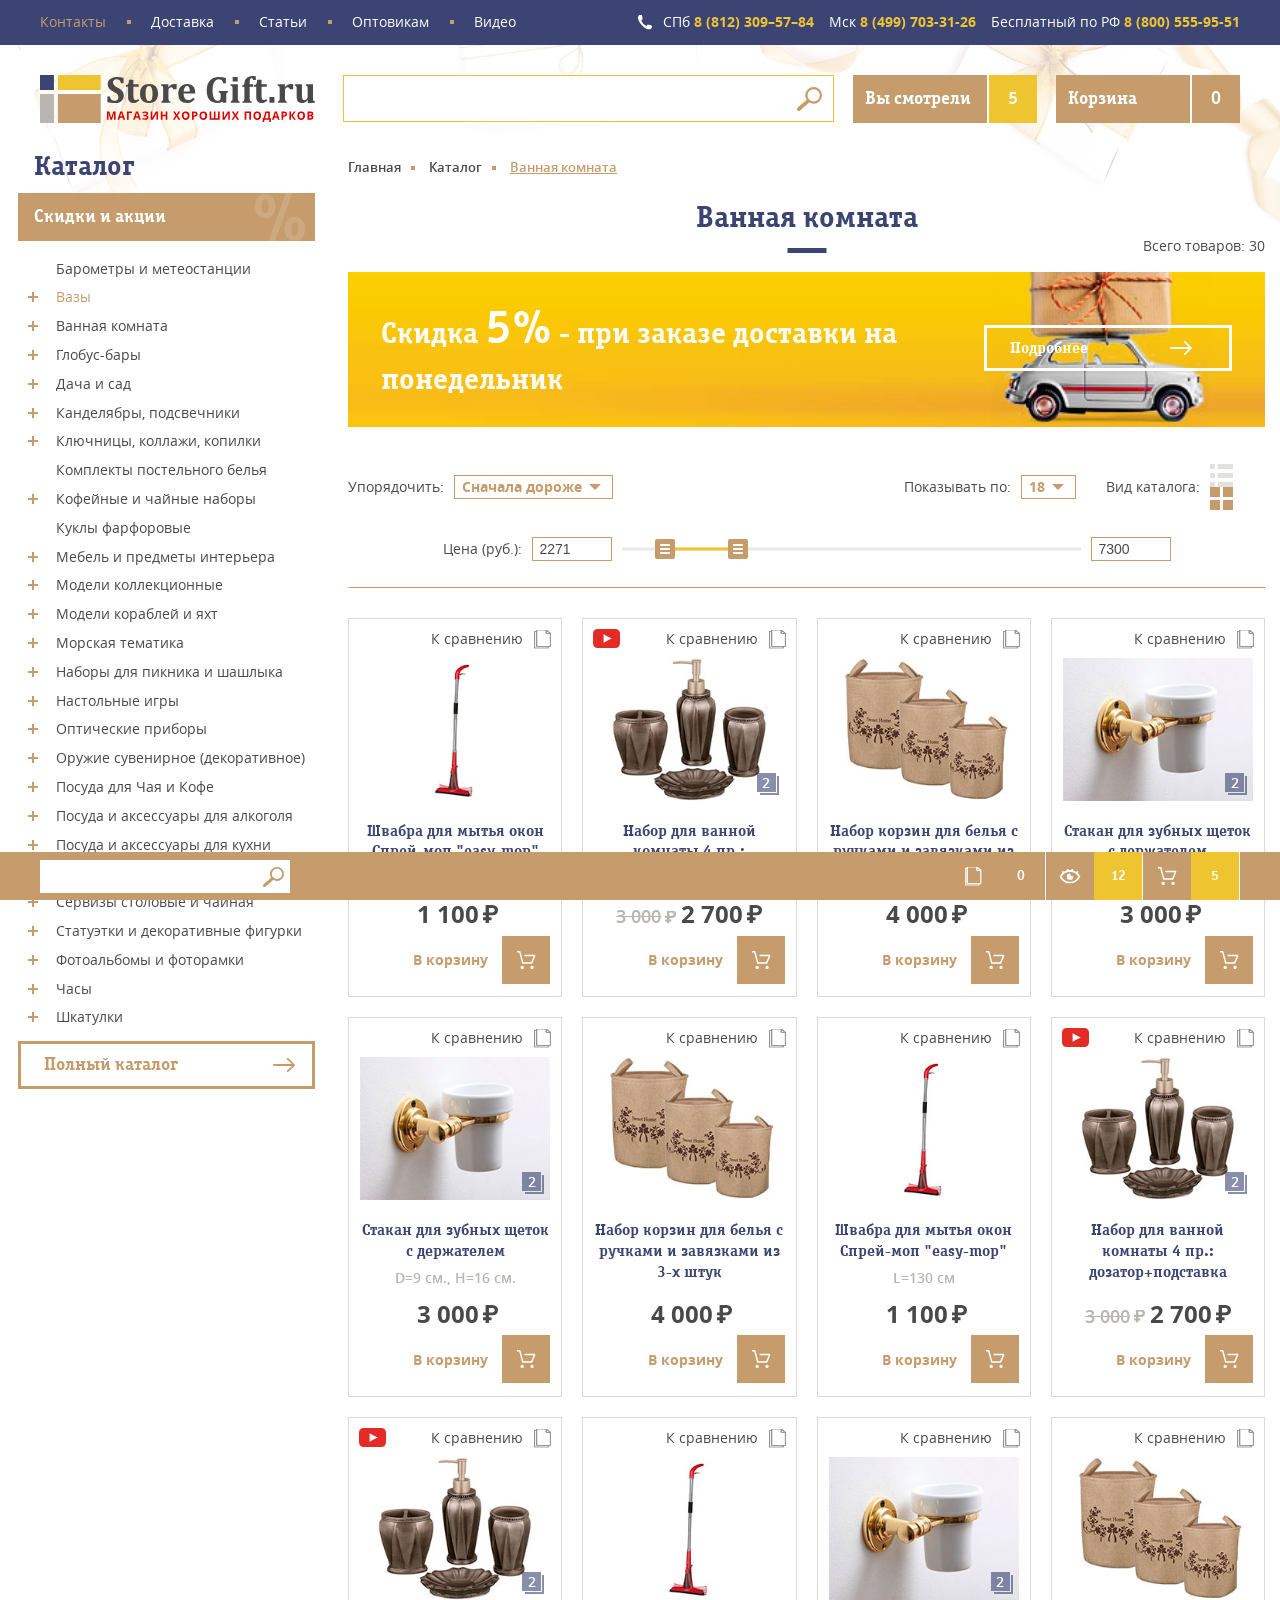
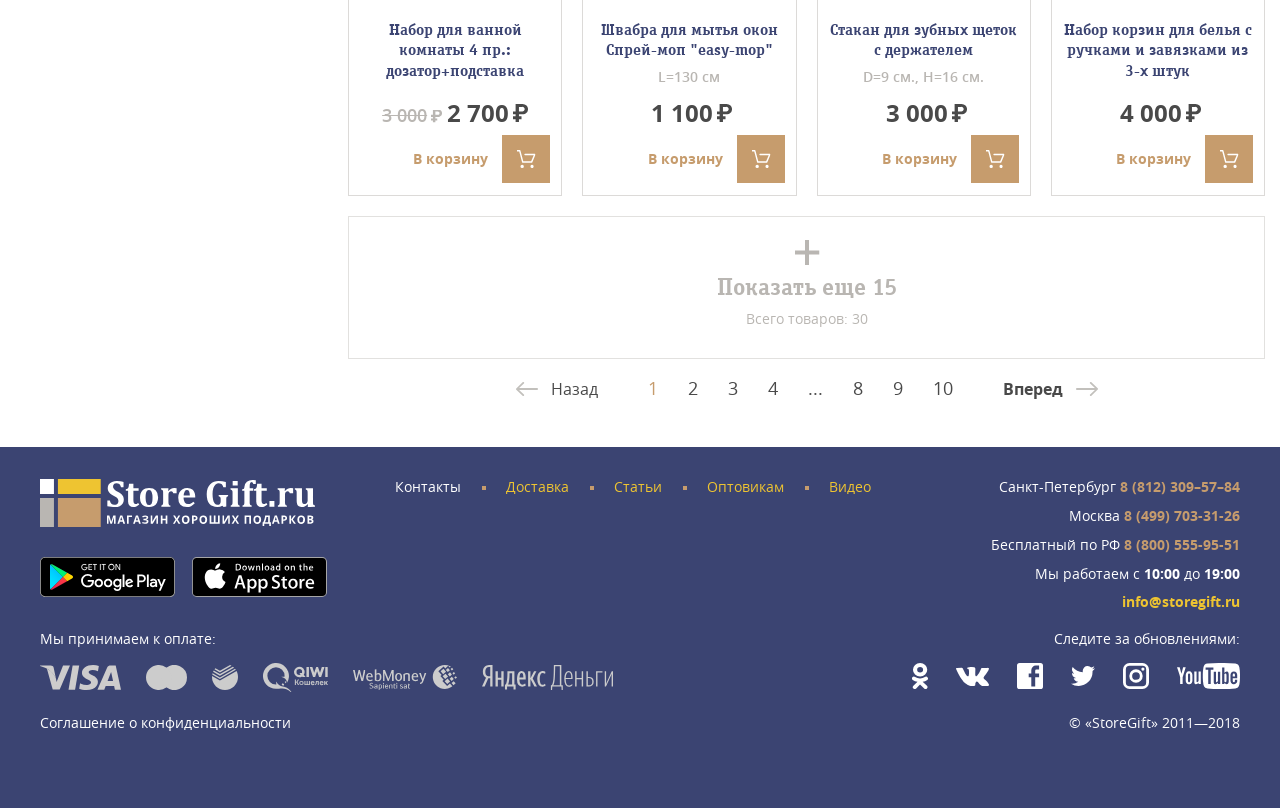
==== commit 3c0ec96b: "catalog page" ====
--- a/app/catalog.html
+++ b/app/catalog.html
@@ -802,17 +802,21 @@
                   <a class="product__img-container" href="#">
                     <img class="product__img" src="img/products/1.jpg" alt="Швабра для мытья окон Спрей-моп &amp;quot;easy-mop&amp;quot;" title="" />
                   </a>
-                  <a class="product__name" href="#">Швабра для мытья окон Спрей-моп "easy-mop"</a>
-                  <a class="product__size" href="#">L=130 см</a>
+                  <div class="product__text-container">
+                    <a class="product__name" href="#">Швабра для мытья окон Спрей-моп "easy-mop"</a>
+                    <div class="product__size">L=130 см </div>
+                  </div>
                   <a class="product__comparison" href="javascript:undefined">К сравнению</a>
-                  <a class="product__comparison product__comparison_add" href="javascript:undefined">В сравнении</a>
+                  <!--<a class="product__comparison product__comparison_add" href="javascript:undefined">В сравнении</a>-->
                   <div class="product__bottom">
                     <div class="product__price-block">
                       <span class="product__price">1 100</span>
                     </div>
-                    <a class="product__basket popup-with-zoom-anim" href="#popup-add-basket">В корзину</a>
-                  </div>
-                  <a class="product__overlay" href="#">
+                    <a class="product__basket popup-with-zoom-anim" href="#popup-add-basket">В корзину
+                      <span class="product__basket-icon"></span>
+                    </a>
+                  </div>
+                  <a class="product__overlay" href="#more">
                     <span class="product__overlay-text">Подробнее</span>
                   </a>
                 </div>
@@ -824,17 +828,22 @@
                     <img class="product__img" src="img/products/2.jpg" alt="Набор для ванной комнаты 4 пр.: дозатор+подставка" title="" />
                     <span class="product__quantity">2</span>
                   </a>
-                  <a class="product__name" href="#">Набор для ванной комнаты 4 пр.: дозатор+подставка</a>
+                  <div class="product__text-container">
+                    <a class="product__name" href="#">Набор для ванной комнаты 4 пр.: дозатор+подставка</a>
+                  </div>
                   <a class="product__comparison" href="javascript:undefined">К сравнению</a>
-                  <a class="product__comparison product__comparison_add" href="javascript:undefined">В сравнении</a>
+                  <!--<a class="product__comparison product__comparison_add" href="javascript:undefined">В сравнении</a>-->
                   <div class="product__bottom">
                     <div class="product__price-block">
                       <span class="product__price">2 700</span>
+                      <br>
                       <span class="product__old-price">3 000</span>
                     </div>
-                    <a class="product__basket popup-with-zoom-anim" href="#popup-add-basket">В корзину</a>
-                  </div>
-                  <a class="product__overlay" href="#">
+                    <a class="product__basket popup-with-zoom-anim" href="#popup-add-basket">В корзину
+                      <span class="product__basket-icon"></span>
+                    </a>
+                  </div>
+                  <a class="product__overlay" href="#more">
                     <span class="product__overlay-text">Подробнее</span>
                   </a>
                 </div>
@@ -844,16 +853,20 @@
                   <a class="product__img-container" href="#">
                     <img class="product__img" src="img/products/3.jpg" alt="Набор корзин для белья с ручками и завязками из 3-х штук" title="" />
                   </a>
-                  <a class="product__name" href="#">Набор корзин для белья с ручками и завязками из 3-х штук</a>
+                  <div class="product__text-container">
+                    <a class="product__name" href="#">Набор корзин для белья с ручками и завязками из 3-х штук</a>
+                  </div>
                   <a class="product__comparison" href="javascript:undefined">К сравнению</a>
-                  <a class="product__comparison product__comparison_add" href="javascript:undefined">В сравнении</a>
+                  <!--<a class="product__comparison product__comparison_add" href="javascript:undefined">В сравнении</a>-->
                   <div class="product__bottom">
                     <div class="product__price-block">
                       <span class="product__price">4 000</span>
                     </div>
-                    <a class="product__basket popup-with-zoom-anim" href="#popup-add-basket">В корзину</a>
-                  </div>
-                  <a class="product__overlay" href="#">
+                    <a class="product__basket popup-with-zoom-anim" href="#popup-add-basket">В корзину
+                      <span class="product__basket-icon"></span>
+                    </a>
+                  </div>
+                  <a class="product__overlay" href="#more">
                     <span class="product__overlay-text">Подробнее</span>
                   </a>
                 </div>
@@ -864,17 +877,21 @@
                     <img class="product__img" src="img/products/4.jpg" alt="Стакан для зубных щеток с держателем" title="" />
                     <span class="product__quantity">2</span>
                   </a>
-                  <a class="product__name" href="#">Стакан для зубных щеток с держателем</a>
-                  <a class="product__size" href="#">D=9 см., H=16 см.</a>
+                  <div class="product__text-container">
+                    <a class="product__name" href="#">Стакан для зубных щеток с держателем</a>
+                    <div class="product__size">D=9 см., H=16 см. </div>
+                  </div>
                   <a class="product__comparison" href="javascript:undefined">К сравнению</a>
-                  <a class="product__comparison product__comparison_add" href="javascript:undefined">В сравнении</a>
+                  <!--<a class="product__comparison product__comparison_add" href="javascript:undefined">В сравнении</a>-->
                   <div class="product__bottom">
                     <div class="product__price-block">
                       <span class="product__price">3 000</span>
                     </div>
-                    <a class="product__basket popup-with-zoom-anim" href="#popup-add-basket">В корзину</a>
-                  </div>
-                  <a class="product__overlay" href="#">
+                    <a class="product__basket popup-with-zoom-anim" href="#popup-add-basket">В корзину
+                      <span class="product__basket-icon"></span>
+                    </a>
+                  </div>
+                  <a class="product__overlay" href="#more">
                     <span class="product__overlay-text">Подробнее</span>
                   </a>
                 </div>
@@ -885,17 +902,21 @@
                     <img class="product__img" src="img/products/4.jpg" alt="Стакан для зубных щеток с держателем" title="" />
                     <span class="product__quantity">2</span>
                   </a>
-                  <a class="product__name" href="#">Стакан для зубных щеток с держателем</a>
-                  <a class="product__size" href="#">D=9 см., H=16 см.</a>
+                  <div class="product__text-container">
+                    <a class="product__name" href="#">Стакан для зубных щеток с держателем</a>
+                    <div class="product__size">D=9 см., H=16 см. </div>
+                  </div>
                   <a class="product__comparison" href="javascript:undefined">К сравнению</a>
-                  <a class="product__comparison product__comparison_add" href="javascript:undefined">В сравнении</a>
+                  <!--<a class="product__comparison product__comparison_add" href="javascript:undefined">В сравнении</a>-->
                   <div class="product__bottom">
                     <div class="product__price-block">
                       <span class="product__price">3 000</span>
                     </div>
-                    <a class="product__basket popup-with-zoom-anim" href="#popup-add-basket">В корзину</a>
-                  </div>
-                  <a class="product__overlay" href="#">
+                    <a class="product__basket popup-with-zoom-anim" href="#popup-add-basket">В корзину
+                      <span class="product__basket-icon"></span>
+                    </a>
+                  </div>
+                  <a class="product__overlay" href="#more">
                     <span class="product__overlay-text">Подробнее</span>
                   </a>
                 </div>
@@ -905,16 +926,20 @@
                   <a class="product__img-container" href="#">
                     <img class="product__img" src="img/products/3.jpg" alt="Набор корзин для белья с ручками и завязками из 3-х штук" title="" />
                   </a>
-                  <a class="product__name" href="#">Набор корзин для белья с ручками и завязками из 3-х штук</a>
+                  <div class="product__text-container">
+                    <a class="product__name" href="#">Набор корзин для белья с ручками и завязками из 3-х штук</a>
+                  </div>
                   <a class="product__comparison" href="javascript:undefined">К сравнению</a>
-                  <a class="product__comparison product__comparison_add" href="javascript:undefined">В сравнении</a>
+                  <!--<a class="product__comparison product__comparison_add" href="javascript:undefined">В сравнении</a>-->
                   <div class="product__bottom">
                     <div class="product__price-block">
                       <span class="product__price">4 000</span>
                     </div>
-                    <a class="product__basket popup-with-zoom-anim" href="#popup-add-basket">В корзину</a>
-                  </div>
-                  <a class="product__overlay" href="#">
+                    <a class="product__basket popup-with-zoom-anim" href="#popup-add-basket">В корзину
+                      <span class="product__basket-icon"></span>
+                    </a>
+                  </div>
+                  <a class="product__overlay" href="#more">
                     <span class="product__overlay-text">Подробнее</span>
                   </a>
                 </div>
@@ -924,17 +949,21 @@
                   <a class="product__img-container" href="#">
                     <img class="product__img" src="img/products/1.jpg" alt="Швабра для мытья окон Спрей-моп &amp;quot;easy-mop&amp;quot;" title="" />
                   </a>
-                  <a class="product__name" href="#">Швабра для мытья окон Спрей-моп "easy-mop"</a>
-                  <a class="product__size" href="#">L=130 см</a>
+                  <div class="product__text-container">
+                    <a class="product__name" href="#">Швабра для мытья окон Спрей-моп "easy-mop"</a>
+                    <div class="product__size">L=130 см </div>
+                  </div>
                   <a class="product__comparison" href="javascript:undefined">К сравнению</a>
-                  <a class="product__comparison product__comparison_add" href="javascript:undefined">В сравнении</a>
+                  <!--<a class="product__comparison product__comparison_add" href="javascript:undefined">В сравнении</a>-->
                   <div class="product__bottom">
                     <div class="product__price-block">
                       <span class="product__price">1 100</span>
                     </div>
-                    <a class="product__basket popup-with-zoom-anim" href="#popup-add-basket">В корзину</a>
-                  </div>
-                  <a class="product__overlay" href="#">
+                    <a class="product__basket popup-with-zoom-anim" href="#popup-add-basket">В корзину
+                      <span class="product__basket-icon"></span>
+                    </a>
+                  </div>
+                  <a class="product__overlay" href="#more">
                     <span class="product__overlay-text">Подробнее</span>
                   </a>
                 </div>
@@ -946,17 +975,22 @@
                     <img class="product__img" src="img/products/2.jpg" alt="Набор для ванной комнаты 4 пр.: дозатор+подставка" title="" />
                     <span class="product__quantity">2</span>
                   </a>
-                  <a class="product__name" href="#">Набор для ванной комнаты 4 пр.: дозатор+подставка</a>
+                  <div class="product__text-container">
+                    <a class="product__name" href="#">Набор для ванной комнаты 4 пр.: дозатор+подставка</a>
+                  </div>
                   <a class="product__comparison" href="javascript:undefined">К сравнению</a>
-                  <a class="product__comparison product__comparison_add" href="javascript:undefined">В сравнении</a>
+                  <!--<a class="product__comparison product__comparison_add" href="javascript:undefined">В сравнении</a>-->
                   <div class="product__bottom">
                     <div class="product__price-block">
                       <span class="product__price">2 700</span>
+                      <br>
                       <span class="product__old-price">3 000</span>
                     </div>
-                    <a class="product__basket popup-with-zoom-anim" href="#popup-add-basket">В корзину</a>
-                  </div>
-                  <a class="product__overlay" href="#">
+                    <a class="product__basket popup-with-zoom-anim" href="#popup-add-basket">В корзину
+                      <span class="product__basket-icon"></span>
+                    </a>
+                  </div>
+                  <a class="product__overlay" href="#more">
                     <span class="product__overlay-text">Подробнее</span>
                   </a>
                 </div>
@@ -968,17 +1002,22 @@
                     <img class="product__img" src="img/products/2.jpg" alt="Набор для ванной комнаты 4 пр.: дозатор+подставка" title="" />
                     <span class="product__quantity">2</span>
                   </a>
-                  <a class="product__name" href="#">Набор для ванной комнаты 4 пр.: дозатор+подставка</a>
+                  <div class="product__text-container">
+                    <a class="product__name" href="#">Набор для ванной комнаты 4 пр.: дозатор+подставка</a>
+                  </div>
                   <a class="product__comparison" href="javascript:undefined">К сравнению</a>
-                  <a class="product__comparison product__comparison_add" href="javascript:undefined">В сравнении</a>
+                  <!--<a class="product__comparison product__comparison_add" href="javascript:undefined">В сравнении</a>-->
                   <div class="product__bottom">
                     <div class="product__price-block">
                       <span class="product__price">2 700</span>
+                      <br>
                       <span class="product__old-price">3 000</span>
                     </div>
-                    <a class="product__basket popup-with-zoom-anim" href="#popup-add-basket">В корзину</a>
-                  </div>
-                  <a class="product__overlay" href="#">
+                    <a class="product__basket popup-with-zoom-anim" href="#popup-add-basket">В корзину
+                      <span class="product__basket-icon"></span>
+                    </a>
+                  </div>
+                  <a class="product__overlay" href="#more">
                     <span class="product__overlay-text">Подробнее</span>
                   </a>
                 </div>
@@ -988,17 +1027,21 @@
                   <a class="product__img-container" href="#">
                     <img class="product__img" src="img/products/1.jpg" alt="Швабра для мытья окон Спрей-моп &amp;quot;easy-mop&amp;quot;" title="" />
                   </a>
-                  <a class="product__name" href="#">Швабра для мытья окон Спрей-моп "easy-mop"</a>
-                  <a class="product__size" href="#">L=130 см</a>
+                  <div class="product__text-container">
+                    <a class="product__name" href="#">Швабра для мытья окон Спрей-моп "easy-mop"</a>
+                    <div class="product__size">L=130 см </div>
+                  </div>
                   <a class="product__comparison" href="javascript:undefined">К сравнению</a>
-                  <a class="product__comparison product__comparison_add" href="javascript:undefined">В сравнении</a>
+                  <!--<a class="product__comparison product__comparison_add" href="javascript:undefined">В сравнении</a>-->
                   <div class="product__bottom">
                     <div class="product__price-block">
                       <span class="product__price">1 100</span>
                     </div>
-                    <a class="product__basket popup-with-zoom-anim" href="#popup-add-basket">В корзину</a>
-                  </div>
-                  <a class="product__overlay" href="#">
+                    <a class="product__basket popup-with-zoom-anim" href="#popup-add-basket">В корзину
+                      <span class="product__basket-icon"></span>
+                    </a>
+                  </div>
+                  <a class="product__overlay" href="#more">
                     <span class="product__overlay-text">Подробнее</span>
                   </a>
                 </div>
@@ -1009,17 +1052,21 @@
                     <img class="product__img" src="img/products/4.jpg" alt="Стакан для зубных щеток с держателем" title="" />
                     <span class="product__quantity">2</span>
                   </a>
-                  <a class="product__name" href="#">Стакан для зубных щеток с держателем</a>
-                  <a class="product__size" href="#">D=9 см., H=16 см.</a>
+                  <div class="product__text-container">
+                    <a class="product__name" href="#">Стакан для зубных щеток с держателем</a>
+                    <div class="product__size">D=9 см., H=16 см. </div>
+                  </div>
                   <a class="product__comparison" href="javascript:undefined">К сравнению</a>
-                  <a class="product__comparison product__comparison_add" href="javascript:undefined">В сравнении</a>
+                  <!--<a class="product__comparison product__comparison_add" href="javascript:undefined">В сравнении</a>-->
                   <div class="product__bottom">
                     <div class="product__price-block">
                       <span class="product__price">3 000</span>
                     </div>
-                    <a class="product__basket popup-with-zoom-anim" href="#popup-add-basket">В корзину</a>
-                  </div>
-                  <a class="product__overlay" href="#">
+                    <a class="product__basket popup-with-zoom-anim" href="#popup-add-basket">В корзину
+                      <span class="product__basket-icon"></span>
+                    </a>
+                  </div>
+                  <a class="product__overlay" href="#more">
                     <span class="product__overlay-text">Подробнее</span>
                   </a>
                 </div>
@@ -1029,21 +1076,61 @@
                   <a class="product__img-container" href="#">
                     <img class="product__img" src="img/products/3.jpg" alt="Набор корзин для белья с ручками и завязками из 3-х штук" title="" />
                   </a>
-                  <a class="product__name" href="#">Набор корзин для белья с ручками и завязками из 3-х штук</a>
+                  <div class="product__text-container">
+                    <a class="product__name" href="#">Набор корзин для белья с ручками и завязками из 3-х штук</a>
+                  </div>
                   <a class="product__comparison" href="javascript:undefined">К сравнению</a>
-                  <a class="product__comparison product__comparison_add" href="javascript:undefined">В сравнении</a>
+                  <!--<a class="product__comparison product__comparison_add" href="javascript:undefined">В сравнении</a>-->
                   <div class="product__bottom">
                     <div class="product__price-block">
                       <span class="product__price">4 000</span>
                     </div>
-                    <a class="product__basket popup-with-zoom-anim" href="#popup-add-basket">В корзину</a>
-                  </div>
-                  <a class="product__overlay" href="#">
+                    <a class="product__basket popup-with-zoom-anim" href="#popup-add-basket">В корзину
+                      <span class="product__basket-icon"></span>
+                    </a>
+                  </div>
+                  <a class="product__overlay" href="#more">
                     <span class="product__overlay-text">Подробнее</span>
                   </a>
                 </div>
               </div>
             </div>
+            <a class="more" href="#">
+              <span class="more__show">Показать еще 15</span>
+              <span class="more__total">Всего товаров:
+                <span>30</span>
+              </span>
+            </a>
+            <ul class="pagination content-area__pagination">
+              <li class="pagination__prev">
+                <span>Назад</span>
+              </li>
+              <li class="pagination__item pagination__item_active">
+                <span>1</span>
+              </li>
+              <li class="pagination__item">
+                <a href="#">2</a>
+              </li>
+              <li class="pagination__item">
+                <a href="#">3</a>
+              </li>
+              <li class="pagination__item">
+                <a href="#">4</a>
+              </li>
+              <li class="pagination__item">... </li>
+              <li class="pagination__item">
+                <a href="#">8</a>
+              </li>
+              <li class="pagination__item">
+                <a href="#">9</a>
+              </li>
+              <li class="pagination__item">
+                <a href="#">10</a>
+              </li>
+              <li class="pagination__next">
+                <a href="#">Вперед</a>
+              </li>
+            </ul>
           </div>
         </div>
       </div>
--- a/app/css/style.min.css
+++ b/app/css/style.min.css
@@ -1,2 +1,2 @@
-.mfp-bg{z-index:1042;overflow:hidden;position:fixed;background:#0b0b0b;opacity:.8}.mfp-bg,.mfp-container,.mfp-wrap{width:100%;height:100%;left:0;top:0}.mfp-wrap{z-index:1043;outline:0!important;-webkit-backface-visibility:hidden;position:fixed}.mfp-container{text-align:center;position:absolute;padding:0 8px;-webkit-box-sizing:border-box;box-sizing:border-box}.mfp-container:before,.mfp-content{display:inline-block;vertical-align:middle}.mfp-container:before{content:'';height:100%}.mfp-align-top .mfp-container:before{display:none}.mfp-content{position:relative;margin:0 auto;text-align:left;z-index:1045}.mfp-ajax-holder .mfp-content,.mfp-inline-holder .mfp-content{width:100%;cursor:auto}.mfp-ajax-cur{cursor:progress}.mfp-zoom-out-cur,.mfp-zoom-out-cur .mfp-image-holder .mfp-close{cursor:-webkit-zoom-out;cursor:zoom-out}.mfp-zoom{cursor:pointer;cursor:-webkit-zoom-in;cursor:zoom-in}.mfp-auto-cursor .mfp-content{cursor:auto}.mfp-arrow,.mfp-close,.mfp-counter,.mfp-preloader{-webkit-user-select:none;-moz-user-select:none;-ms-user-select:none;user-select:none}.mfp-loading.mfp-figure,.mfp-s-error .mfp-content,.mfp-s-ready .mfp-preloader,.slick-slide.slick-loading img{display:none}.mfp-hide{display:none!important}.mfp-preloader{color:#ccc;position:absolute;top:50%;width:auto;text-align:center;margin-top:-.8em;left:8px;right:8px;z-index:1044}.mfp-preloader a{color:#ccc}.footer-menu li.active a,.mfp-preloader a:hover{color:#fff}button.mfp-arrow,button.mfp-close{overflow:visible;cursor:pointer;background:0 0;border:0;-webkit-appearance:none;display:block;outline:0;padding:0;z-index:1046;-webkit-box-shadow:none;box-shadow:none;-ms-touch-action:manipulation;touch-action:manipulation}button::-moz-focus-inner{padding:0;border:0}.mfp-close{width:44px;height:44px;line-height:44px;position:absolute;right:0;top:0;text-decoration:none;text-align:center;opacity:.65;padding:0 0 18px 10px;color:#fff;font-style:normal;font-size:28px;font-family:Arial,Baskerville,monospace}.mfp-close:focus,.mfp-close:hover{opacity:1}.mfp-close:active{top:1px}.mfp-close-btn-in .mfp-close{color:#333}.mfp-iframe-holder .mfp-close,.mfp-image-holder .mfp-close{color:#fff;right:-6px;text-align:right;padding-right:6px;width:100%}.mfp-counter{position:absolute;top:0;right:0;color:#ccc;font-size:12px;line-height:18px;white-space:nowrap}.mfp-arrow{position:absolute;opacity:.65;top:50%;margin:-55px 0 0;padding:0;width:90px;height:110px;-webkit-tap-highlight-color:transparent}.mfp-arrow:active{margin-top:-54px}.mfp-arrow:focus,.mfp-arrow:hover{opacity:1}.mfp-arrow:after,.mfp-arrow:before{content:'';display:block;width:0;height:0;position:absolute;left:0;top:0;margin-top:35px;margin-left:35px;border:medium inset transparent}.mfp-arrow:after{border-top-width:13px;border-bottom-width:13px;top:8px}.mfp-arrow:before{border-top-width:21px;border-bottom-width:21px;opacity:.7}.mfp-arrow-left{left:0}.mfp-arrow-left:after{border-right:17px solid #fff;margin-left:31px}.mfp-arrow-left:before{margin-left:25px;border-right:27px solid #3f3f3f}.mfp-arrow-right{right:0}.mfp-arrow-right:after{border-left:17px solid #fff;margin-left:39px}.mfp-arrow-right:before{border-left:27px solid #3f3f3f}.mfp-iframe-holder{padding-top:40px;padding-bottom:40px}.mfp-iframe-holder .mfp-content{line-height:0;width:100%;max-width:900px}.mfp-iframe-holder .mfp-close{top:-40px}.mfp-iframe-scaler{width:100%;height:0;overflow:hidden;padding-top:56.25%}.mfp-iframe-scaler iframe{position:absolute;display:block;top:0;left:0;width:100%;height:100%;-webkit-box-shadow:0 0 8px rgba(0,0,0,.6);box-shadow:0 0 8px rgba(0,0,0,.6);background:#000}.mfp-figure:after,img.mfp-img{display:block;width:auto;height:auto}img.mfp-img{-webkit-box-sizing:border-box;box-sizing:border-box;padding:40px 0;margin:0 auto}.mfp-figure,img.mfp-img{line-height:0}.mfp-figure:after{content:'';position:absolute;left:0;top:40px;bottom:40px;right:0;z-index:-1;-webkit-box-shadow:0 0 8px rgba(0,0,0,.6);box-shadow:0 0 8px rgba(0,0,0,.6);background:#444}.mfp-figure small{color:#bdbdbd;display:block;font-size:12px;line-height:14px}.mfp-figure figure{margin:0}.mfp-bottom-bar{margin-top:-36px;position:absolute;top:100%;left:0;width:100%;cursor:auto}.mfp-title{text-align:left;line-height:18px;color:#f3f3f3;word-wrap:break-word;padding-right:36px}.mfp-image-holder .mfp-content,img.mfp-img{max-width:100%}.mfp-gallery .mfp-image-holder .mfp-figure{cursor:pointer}.slick-list,.slick-slider{position:relative;display:block}.slick-slider{-webkit-box-sizing:border-box;box-sizing:border-box;-webkit-user-select:none;-moz-user-select:none;-ms-user-select:none;user-select:none;-webkit-touch-callout:none;-khtml-user-select:none;-ms-touch-action:pan-y;touch-action:pan-y;-webkit-tap-highlight-color:transparent}.slick-list{overflow:hidden;margin:0;padding:0}.slick-list:focus{outline:0}.slick-list.dragging{cursor:pointer;cursor:hand}.slick-slider .slick-list,.slick-slider .slick-track{-webkit-transform:translate3d(0,0,0);-ms-transform:translate3d(0,0,0);transform:translate3d(0,0,0)}.slick-track{position:relative;top:0;left:0;display:block;margin-left:auto;margin-right:auto}.slick-track:after,.slick-track:before{display:table;content:''}.slick-track:after{clear:both}.slick-loading .slick-track{visibility:hidden}.slick-slide{display:none;float:left;height:100%;min-height:1px}[dir=rtl] .slick-slide{float:right}.slick-initialized .slick-slide,.slick-slide img{display:block}.slick-slide.dragging img{pointer-events:none}.slick-loading .slick-slide{visibility:hidden}.slick-vertical .slick-slide{display:block;height:auto;border:1px solid transparent}.slick-arrow.slick-hidden{display:none}.my-mfp-slide-bottom .zoom-anim-dialog{opacity:0;-webkit-transition:all .2s ease-out;-o-transition:all .2s ease-out;transition:all .2s ease-out;-webkit-transform:translateY(-20px) perspective(600px) rotateX(10deg);transform:translateY(-20px) perspective(600px) rotateX(10deg)}.my-mfp-slide-bottom.mfp-ready .zoom-anim-dialog{opacity:1;-webkit-transform:translateY(0) perspective(600px) rotateX(0);transform:translateY(0) perspective(600px) rotateX(0)}.my-mfp-slide-bottom.mfp-removing .zoom-anim-dialog{opacity:0;-webkit-transform:translateY(-10px) perspective(600px) rotateX(10deg);transform:translateY(-10px) perspective(600px) rotateX(10deg)}.my-mfp-slide-bottom.mfp-bg{opacity:0;-webkit-transition:opacity .3s ease-out;-o-transition:opacity .3s ease-out;transition:opacity .3s ease-out}.my-mfp-slide-bottom.mfp-ready.mfp-bg{opacity:.8}.my-mfp-slide-bottom.mfp-removing.mfp-bg{opacity:0}.my-mfp-zoom-in .zoom-anim-dialog{-webkit-transition:all .2s ease-in-out;-o-transition:all .2s ease-in-out;transition:all .2s ease-in-out}.my-mfp-zoom-in.mfp-ready .zoom-anim-dialog{opacity:1;-webkit-transform:scale(1);-ms-transform:scale(1);transform:scale(1)}.my-mfp-zoom-in .zoom-anim-dialog,.my-mfp-zoom-in.mfp-removing .zoom-anim-dialog{-webkit-transform:scale(.8);-ms-transform:scale(.8);transform:scale(.8);opacity:0}.my-mfp-zoom-in.mfp-bg{opacity:0;-webkit-transition:opacity .3s ease-out;-o-transition:opacity .3s ease-out;transition:opacity .3s ease-out}.my-mfp-zoom-in.mfp-ready.mfp-bg{opacity:.8}.my-mfp-zoom-in.mfp-removing.mfp-bg{opacity:0}.clearfix:after,.clearfix:before{content:'';display:table}.clearfix:after{clear:both}.iconsvg{display:inline-block;fill:currentColor}.hidden{display:none}.catalog{width:333px;padding:0 18px}.catalog__close{background-color:transparent;display:none}.catalog__custom-item,.catalog__heading{font-family:"officinaserifboldcregular","Helvetica","Tahoma",sans-serif}.catalog__heading{font-weight:400;font-size:28px;line-height:1;color:#3b4472;padding:0 16px}.catalog__custom-item{background-color:#c69c6d;display:block;font-size:18px;line-height:1.2;color:#fff;text-decoration:none;padding:13px 16px;position:relative;margin-top:12px;overflow:hidden}.catalog__custom-item_discounts:before{content:'';position:absolute;top:50%;right:10px;-webkit-transform:translateY(-50%);-ms-transform:translateY(-50%);transform:translateY(-50%);height:48px;width:50px;background:url("data:image/svg+xml,%3Csvg%20xmlns%3D%22http%3A%2F%2Fwww.w3.org%2F2000%2Fsvg%22%20height%3D%2247%22%20width%3D%2249%22%3E%3Cpath%20d%3D%22M19.974%2012.927c0-8.165-4.76-11.78-9.988-11.78C4.76%201.147%200%204.762%200%2012.927c0%208.367%204.759%2011.78%209.986%2011.78%205.228%200%209.988-3.549%209.988-11.78zm-9.988%206.76c-2.949%200-3.284-2.878-3.284-6.76%200-3.146.2-6.76%203.284-6.76%203.085%200%203.284%203.614%203.284%206.76%200%203.88-.334%206.76-3.284%206.76zM49%2035.215c0-8.165-4.759-11.78-9.986-11.78-5.228%200-9.988%203.615-9.988%2011.78%200%208.367%204.76%2011.78%209.988%2011.78%205.227%200%209.986-3.547%209.986-11.78zm-9.986%206.76c-2.95%200-3.284-2.878-3.284-6.76%200-3.146.2-6.76%203.284-6.76%203.084%200%203.284%203.614%203.284%206.76-.005%203.882-.34%206.76-3.29%206.76zM35.93%201.75a2.354%202.358%200%200%200%20.2-.937c0-.736-.67-.801-1.273-.801h-3.422a1.409%201.41%200%200%200-1.542%201.07L13.941%2045.588a1.96%201.962%200%200%200-.2.67c0%20.801%201%20.736%201.407.736h3.42a1.446%201.448%200%200%200%201.54-1.137z%22%20data-name%3D%22icon_%25(svg)%22%20opacity%3D%22.37%22%20fill%3D%22%23fff%22%20fill-rule%3D%22evenodd%22%2F%3E%3C%2Fsvg%3E") center no-repeat;-webkit-background-size:contain;background-size:contain;opacity:.37}.catalog__custom-item:hover{background-color:#3b4472;-webkit-box-shadow:0 0 9px 0 rgba(59,68,114,.52);box-shadow:0 0 9px 0 rgba(59,68,114,.52)}.catalog__custom-item,.catalog__full,.catalog__full:before{-webkit-transition:all ease .3s;-o-transition:all ease .3s;transition:all ease .3s}.catalog__full{border:3px solid #c69c6d;display:block;font-family:"officinaserifboldcregular","Helvetica","Tahoma",sans-serif;font-size:18px;line-height:1.2;color:#c69c6d;text-decoration:none;padding:10px 23px;position:relative}.catalog__full:before,.catalog__full:hover:before{-webkit-background-size:contain;background-size:contain}.catalog__full:before{content:'';position:absolute;top:50%;right:17px;-webkit-transform:translateY(-50%);-ms-transform:translateY(-50%);transform:translateY(-50%);height:14px;width:22px;background:url(data:image/svg+xml,%3Csvg%20xmlns%3D%22http%3A%2F%2Fwww.w3.org%2F2000%2Fsvg%22%20height%3D%2214%22%20width%3D%2222%22%3E%3Cpath%20d%3D%22M21.734%207.626a.894.878%200%200%200%200-1.25l-6.33-6.12a.94.924%200%200%200-1.298%200%20.885.87%200%200%200%200%201.25l4.77%204.61H.901a.9.885%200%201%200%200%201.77h17.975l-4.77%204.601a.885.87%200%200%200%200%201.25.921.905%200%200%200%201.297%200z%22%20fill%3D%22%23c69c6d%22%20fill-rule%3D%22evenodd%22%2F%3E%3C%2Fsvg%3E) center no-repeat}.catalog__full:hover{background-color:#c69c6d;color:#fff}.catalog__full:hover:before{background:url(data:image/svg+xml,%3Csvg%20xmlns%3D%22http%3A%2F%2Fwww.w3.org%2F2000%2Fsvg%22%20height%3D%2214%22%20width%3D%2222%22%3E%3Cpath%20d%3D%22M21.734%207.626a.894.878%200%200%200%200-1.25l-6.33-6.12a.94.924%200%200%200-1.298%200%20.885.87%200%200%200%200%201.25l4.77%204.61H.901a.9.885%200%201%200%200%201.77h17.975l-4.77%204.601a.885.87%200%200%200%200%201.25.921.905%200%200%200%201.297%200z%22%20fill%3D%22%23ffffff%22%20fill-rule%3D%22evenodd%22%2F%3E%3C%2Fsvg%3E) center no-repeat}.catalog__list{margin:20px 0 15px}.catalog__item{display:block;padding:6px 0 6px 38px;position:relative}.catalog__item:first-of-type{padding-top:0}.catalog__item:last-of-type{padding-bottom:0}.catalog__item_active .catalog__link,.catalog__link:hover,.catalog__submenu-link:hover{color:#c69c6d}.catalog__link,.catalog__submenu-link{font-size:14px;line-height:1.2;color:#494949;text-decoration:none;-webkit-transition:all ease .3s;-o-transition:all ease .3s;transition:all ease .3s}.catalog__submenu-item{padding-left:30px;margin-top:10px;position:relative}.catalog__submenu-item .catalog__open-close{top:3px}.catalog__submenu-item_active .catalog__submenu-link{color:#c69c6d}.catalog__open-close{display:inline-block;cursor:pointer;position:absolute;top:9px;left:10px;height:10px;width:10px}.catalog__open-close:after,.catalog__open-close:before{content:'';position:absolute;background-color:#c69c6d;-webkit-transition:all ease .3s;-o-transition:all ease .3s;transition:all ease .3s;top:50%;left:50%;-webkit-transform:translate(-50%,-50%);-ms-transform:translate(-50%,-50%);transform:translate(-50%,-50%)}.catalog__open-close:before{height:10px;width:2px}.catalog__open-close:after{height:2px;width:10px}.catalog__open-close:hover:after,.catalog__open-close:hover:before,.main-text-block_1 h2:before{background-color:#3b4472}.catalog__open-close_active:before{-webkit-transform:translate(-50%,-50%) rotate(90deg);-ms-transform:translate(-50%,-50%) rotate(90deg);transform:translate(-50%,-50%) rotate(90deg)}.catalog__submenu{display:none}.catalog .active>a:first-of-type{font-family:"open_sansbold","Helvetica","Tahoma",sans-serif;text-decoration:underline}.content{position:relative;margin-bottom:50px}.content_with-catalog{font-size:0}.content_with-catalog .content__catalog,.content_with-catalog .content__inner{display:inline-block;vertical-align:top}.content_with-catalog .content__inner{font-size:14px;padding-right:333px;width:-webkit-calc(100% - 333px);width:calc(100% - 333px)}.footer{background-color:#3b4472;padding:32px 0 75px}.footer__inner{font-size:0;max-width:1230px;padding-right:15px;padding-left:15px;margin-right:auto;margin-left:auto}.footer__inner:after,.footer__inner:before{content:'';display:table}.footer__inner:after{clear:both}.footer__bottom,.footer__middle,.footer__top{font-size:0}.footer__middle{margin:20px 0}.footer__contacts-container,.footer__logo-container,.footer__menu-container{display:inline-block;vertical-align:top}.footer__logo-container{width:305px}.footer__menu-container{padding:0 15px 0 50px;width:-webkit-calc(100% - 590px);width:calc(100% - 590px)}.footer__contacts-container{text-align:right;width:285px}.footer__mobile-apps{margin-top:30px}.footer__payment-container,.footer__socials-container{display:inline-block;vertical-align:top}.footer__payment-container{width:-webkit-calc(100% - 385px);width:calc(100% - 385px)}.footer__socials-container{text-align:right;width:385px}.footer__confidential-container,.footer__copy-container{display:inline-block;vertical-align:top;width:50%}.footer__copy-container{text-align:right}.footer__phone,.footer__work{margin-bottom:12px}.footer__work{font-size:14px;line-height:1.2;color:#fff}.footer__work span{font-family:"open_sansbold","Helvetica","Tahoma",sans-serif}.catalog-btn,.footer__confidential,.footer__copy,.footer__email{-webkit-transition:all ease .3s;-o-transition:all ease .3s;transition:all ease .3s}.footer__email{display:inline-block;font-family:"open_sansbold","Helvetica","Tahoma",sans-serif;font-size:14px;line-height:1.2;text-decoration:none;color:#eec431}.footer__confidential:hover,.footer__email:hover{color:#c69c6d}.catalog-btn,.footer__confidential,.footer__copy{color:#fff}.footer__confidential,.footer__copy{text-decoration:none;font-size:14px}.catalog-btn{display:none;background-color:#c69c6d;font-family:"officinaserifboldcregular","Helvetica","Tahoma",sans-serif;font-size:20px;position:fixed;top:0;left:0;height:100vh;width:48px;z-index:11}.catalog-btn:after,.catalog-btn:before{content:'';position:absolute;left:50%;-webkit-transform:translateX(-50%);-ms-transform:translateX(-50%);transform:translateX(-50%);-webkit-background-size:contain;background-size:contain}.catalog-btn:before{background:url(data:image/svg+xml,%3Csvg%20xmlns%3D%22http%3A%2F%2Fwww.w3.org%2F2000%2Fsvg%22%20height%3D%2223%22%20width%3D%2223%22%3E%3Cpath%20d%3D%22M0%200h10v10H0zm13%200h10v10H13zM0%2013h10v10H0zm13%200h10v10H13z%22%20fill%3D%22%23fff%22%20fill-rule%3D%22evenodd%22%2F%3E%3C%2Fsvg%3E) center no-repeat;top:14px;height:23px;width:23px}.catalog-btn:after{background:url(data:image/svg+xml,%3Csvg%20xmlns%3D%22http%3A%2F%2Fwww.w3.org%2F2000%2Fsvg%22%20height%3D%2279%22%20width%3D%2214%22%3E%3Cpath%20d%3D%22M6.375%2078.733a.865.865%200%200%200%201.249%200l6.117-6.32a.94.94%200%200%200%200-1.296.86.86%200%200%200-1.248%200l-4.61%204.764V.913a.883.883%200%201%200-1.766%200v74.968l-4.61-4.764a.86.86%200%200%200-1.248%200%20.94.94%200%200%200%200%201.296z%22%20fill%3D%22%23fff%22%20fill-rule%3D%22evenodd%22%2F%3E%3C%2Fsvg%3E) center no-repeat;top:142px;height:79px;width:14px}.catalog-btn:hover{background-color:#3b4371}.catalog-btn__text{position:absolute;top:76px;left:50%;-webkit-transform:translateX(-50%) rotate(90deg);-ms-transform:translateX(-50%) rotate(90deg);transform:translateX(-50%) rotate(90deg)}.mobile-apps{font-size:0}.mobile-apps a{display:inline-block}.mobile-apps a:first-of-type{margin-right:17px}.footer-menu li{display:inline-block;position:relative;margin-right:45px}.footer-menu li:before{background-color:#c69c6d;content:'';position:absolute;top:50%;right:-25px;height:4px;width:4px;-webkit-transform:translateY(-50%);-ms-transform:translateY(-50%);transform:translateY(-50%)}.footer-menu li:last-of-type,.payments li:last-of-type{margin-right:0}.footer-menu li:last-of-type:before,.main-text-block ul li:last-of-type:before{display:none}.footer-menu a,.socials__item{display:inline-block;-webkit-transition:all ease .3s;-o-transition:all ease .3s;transition:all ease .3s}.footer-menu a{font-size:14px;line-height:1.2;color:#eec431;text-decoration:none}.footer-menu a:hover{color:#fff}.payments p,.socials p{font-size:14px;line-height:1.2;color:#fff;margin-bottom:15px}.payments ul,.socials__list{-webkit-box-align:center;-webkit-align-items:center;-ms-flex-align:center;align-items:center}.payments ul{display:-webkit-box;display:-webkit-flex;display:-ms-flexbox;display:flex}.payments li{margin-right:25px}.socials__list{display:-webkit-inline-box;display:-webkit-inline-flex;display:-ms-inline-flexbox;display:inline-flex}.socials__item{margin-right:28px}.socials__item:hover{opacity:.5}.socials__item:last-of-type{margin-right:0}.socials__item_ok{background:url(data:image/svg+xml,%3Csvg%20xmlns%3D%22http%3A%2F%2Fwww.w3.org%2F2000%2Fsvg%22%20height%3D%2226%22%20width%3D%2216%22%3E%3Cpath%20d%3D%22M8.115%200a7.148%206.73%200%201%200%207.142%206.73A7.145%206.727%200%200%200%208.115%200zm0%209.513a2.955%202.782%200%201%201%202.952-2.783%202.954%202.781%200%200%201-2.952%202.782zm2.522%209.303a11.606%2010.927%200%200%200%204.663-1.894%201.943%201.83%200%200%200-2.429-2.855%208.43%207.938%200%200%201-4.852%201.337%208.634%208.13%200%200%201-4.89-1.34A1.943%201.83%200%200%200%20.7%2016.92a11.866%2011.173%200%200%200%204.816%201.915L1.418%2022.87a1.943%201.83%200%201%200%202.795%202.54l3.805-3.82%204.195%203.846a1.943%201.83%200%200%200%202.741-2.591zm-2.619-3.413z%22%20fill%3D%22%23fff%22%20fill-rule%3D%22evenodd%22%2F%3E%3C%2Fsvg%3E) center no-repeat;-webkit-background-size:contain;background-size:contain;height:26px;width:16px}.socials__item_vk{background:url(data:image/svg+xml,%3Csvg%20xmlns%3D%22http%3A%2F%2Fwww.w3.org%2F2000%2Fsvg%22%20height%3D%2219%22%20width%3D%2233%22%3E%3Cpath%20d%3D%22M32.826%2017.167a1.429%201.427%200%200%200-.112-.219%2017.34%2017.317%200%200%200-3.28-3.826l-.038-.037-.015-.015-.015-.015h-.022q-1.1-1.062-1.39-1.424a1.349%201.347%200%200%201-.239-1.399%2012.744%2012.727%200%200%201%201.547-2.275c.472-.61.838-1.1%201.114-1.469q2.97-3.989%202.578-5.096l-.105-.173a.982.98%200%200%200-.53-.286%202.821%202.818%200%200%200-1.1-.045l-4.947.038a.67.668%200%200%200-.344.008c-.148.038-.223.053-.223.053l-.09.044-.067.053a.676.675%200%200%200-.187.181%201.169%201.167%200%200%200-.172.3%2027.915%2027.877%200%200%201-1.838%203.897c-.426.723-.814%201.34-1.165%201.868a9.905%209.892%200%200%201-.9%201.16%206.122%206.114%200%200%201-.651.6.623.622%200%200%201-.448.189l-.285-.074a1.112%201.11%200%200%201-.388-.422%201.859%201.856%200%200%201-.194-.677q-.056-.407-.067-.7c0-.2%200-.474.015-.828s.015-.6.015-.73c0-.437.007-.92.022-1.431.015-.512.037-.92.045-1.22.008-.301.015-.618.015-.95a3.685%203.68%200%200%200-.06-.79%202.373%202.37%200%200%200-.183-.552.93.93%200%200%200-.351-.423%202.035%202.032%200%200%200-.576-.233A11.79%2011.774%200%200%200%2015.88.02h-.657a9.314%209.301%200%200%200-3.452.422%202.112%202.11%200%200%200-.65.52c-.21.248-.24.391-.09.414a2.133%202.13%200%200%201%201.464.746l.1.2a3.718%203.713%200%200%201%20.24.799%208.93%208.919%200%200%201%20.149%201.265%2013.007%2012.99%200%200%201%200%202.162c-.052.6-.112%201.07-.157%201.399a3.102%203.097%200%200%201-.233.821%203.142%203.137%200%200%201-.209.377.5.5%200%200%201-.09.09%201.365%201.363%200%200%201-.463.083%201.122%201.12%200%200%201-.583-.241%204.381%204.375%200%200%201-.705-.664%209.144%209.132%200%200%201-.836-1.182%2023.218%2023.218%200%200%201-.965-1.8l-.268-.505c-.172-.323-.41-.79-.71-1.409-.3-.618-.56-1.22-.784-1.792a1.185%201.183%200%200%200-.419-.558L6.48%201.12a1.289%201.287%200%200%200-.277-.147%201.712%201.71%200%200%200-.4-.113l-4.708.03a1.2%201.199%200%200%200-.974.33l-.067.106A.572.572%200%200%200%200%201.596v.009a1.41%201.409%200%200%200%20.1.467Q1.136%204.517%202.346%206.78q1.21%202.263%202.108%203.653c.59.926%201.196%201.798%201.816%202.614.62.815%201.032%201.349%201.233%201.581.2.233.358.4.47.52l.423.415a9.734%209.721%200%200%200%201.218.999c.53.383%201.12.768%201.764%201.145a9.756%209.743%200%200%200%202.264.92%207.868%207.858%200%200%200%202.51.286h1.973a1.384%201.382%200%200%200%20.912-.384l.067-.083a1.259%201.257%200%200%200%20.127-.323%201.59%201.588%200%200%200%20.06-.475%206.158%206.15%200%200%201%20.112-1.341%204.002%203.997%200%200%201%20.291-.9%202.26%202.256%200%200%201%20.373-.512%201.453%201.45%200%200%201%20.292-.249.618.617%200%200%201%20.134-.06%201.108%201.106%200%200%201%20.971.264%205.737%205.73%200%200%201%201.047%201.01c.329.399.725.843%201.18%201.34a7.827%207.817%200%200%200%201.201%201.107l.35.198a4.202%204.197%200%200%200%20.89.377%201.837%201.835%200%200%200%20.963.09l4.402-.067a1.969%201.966%200%200%200%201.009-.218.831.83%200%200%200%20.433-.475%201.4%201.399%200%200%200%20.008-.587%202.001%201.998%200%200%200-.12-.46z%22%20fill%3D%22%23fff%22%20fill-rule%3D%22evenodd%22%2F%3E%3C%2Fsvg%3E) center no-repeat;height:19px;width:33px}.socials__item_fb,.socials__item_tw,.socials__item_vk{-webkit-background-size:contain;background-size:contain}.socials__item_fb{background:url(data:image/svg+xml,%3Csvg%20xmlns%3D%22http%3A%2F%2Fwww.w3.org%2F2000%2Fsvg%22%20height%3D%2226%22%20width%3D%2226%22%3E%3Cpath%20d%3D%22M23.4%200H2.6A2.606%202.606%200%200%200%200%202.6v20.8A2.606%202.606%200%200%200%202.6%2026h20.8a2.606%202.606%200%200%200%202.6-2.6V2.6A2.606%202.606%200%200%200%2023.4%200zm-1.303%202.6v3.902h-2.6A1.227%201.227%200%200%200%2018.2%207.8v2.6h3.899v3.899H18.2V23.4h-3.901v-9.101h-2.6V10.4h2.6V7.152A4.604%204.604%200%200%201%2018.848%202.6z%22%20fill%3D%22%23fff%22%20fill-rule%3D%22evenodd%22%2F%3E%3C%2Fsvg%3E) center no-repeat;height:26px;width:26px}.socials__item_tw{background:url(data:image/svg+xml,%3Csvg%20xmlns%3D%22http%3A%2F%2Fwww.w3.org%2F2000%2Fsvg%22%20height%3D%2220%22%20width%3D%2224%22%3E%3Cpath%20d%3D%22M7.548%2019.998a13.805%2014.369%200%200%200%2014.01-14.364q0-.328-.014-.653A9.933%2010.34%200%200%200%2024%202.366a9.927%2010.333%200%200%201-2.828.8A4.881%205.08%200%200%200%2023.336.369a9.953%2010.36%200%200%201-3.127%201.226A4.953%205.156%200%200%200%2016.617%200a4.889%205.089%200%200%200-4.924%205.048A4.775%204.97%200%200%200%2011.82%206.2%2014.051%2014.626%200%200%201%201.67.923a4.803%205%200%200%200%201.525%206.74%204.944%205.147%200%200%201-2.23-.631v.065a4.871%205.07%200%200%200%203.95%204.95%204.995%205.2%200%200%201-2.224.086%204.92%205.122%200%200%200%204.602%203.507%209.974%2010.381%200%200%201-6.118%202.159A10.162%2010.577%200%200%201%200%2017.729a14.093%2014.669%200%200%200%207.549%202.27%22%20fill%3D%22%23fff%22%20fill-rule%3D%22evenodd%22%2F%3E%3C%2Fsvg%3E) center no-repeat;height:20px;width:24px}.socials__item_inst,.socials__item_yt{-webkit-background-size:contain;background-size:contain;height:26px}.socials__item_inst{background:url(data:image/svg+xml,%3Csvg%20xmlns%3D%22http%3A%2F%2Fwww.w3.org%2F2000%2Fsvg%22%20height%3D%2226%22%20width%3D%2226%22%3E%3Cpath%20d%3D%22M19.443%2023.17H6.557a3.732%203.732%200%200%201-3.727-3.727V6.552a3.732%203.732%200%200%201%203.727-3.723h12.886a3.732%203.732%200%200%201%203.727%203.723v12.886a3.732%203.732%200%200%201-3.727%203.727zM0%206.552v12.886A6.564%206.564%200%200%200%206.557%2026h12.886A6.564%206.564%200%200%200%2026%2019.443V6.552A6.566%206.566%200%200%200%2019.443%200H6.557A6.566%206.566%200%200%200%200%206.552zm13%2013.145A6.697%206.697%200%201%200%206.303%2013%206.706%206.706%200%200%200%2013%2019.697zM16.867%2013A3.867%203.867%200%201%201%2013%209.132%203.872%203.872%200%200%201%2016.867%2013zm3.044-5.312a1.584%201.584%200%201%200-1.584-1.584%201.586%201.586%200%200%200%201.584%201.584z%22%20fill%3D%22%23fff%22%20fill-rule%3D%22evenodd%22%2F%3E%3C%2Fsvg%3E) center no-repeat;width:26px}.socials__item_yt{background:url(data:image/svg+xml,%3Csvg%20xmlns%3D%22http%3A%2F%2Fwww.w3.org%2F2000%2Fsvg%22%20height%3D%2226%22%20width%3D%2263%22%3E%3Cpath%20d%3D%22M60.204%2016.76h-2.267c0%20.889-.052%201.41-.052%201.516a1.005%201.02%200%200%201-1.017.914c-.781%200-1.146-.6-1.146-1.724v-2.22h4.483v-2.56a4.769%204.84%200%200%200-.678-2.925%203.46%203.512%200%200%200-5.342%200%204.754%204.824%200%200%200-.704%202.925v4.336a4.741%204.812%200%200%200%20.73%202.925%203.193%203.24%200%200%200%202.71%201.28%203.097%203.143%200%200%200%202.712-1.358%203.279%203.328%200%200%200%20.547-1.332c.026-.234.026-.726.026-1.462v-.312zm-8.47-4.387a8.836%208.968%200%200%200-.235-2.48%201.739%201.765%200%200%200-1.772-1.411%203.088%203.134%200%200%200-2.347%201.331V4.381h-2.238V21.07h2.242v-1.227a3.087%203.133%200%200%200%202.346%201.384%201.739%201.765%200%200%200%201.772-1.41%209.092%209.227%200%200%200%20.234-2.482v-4.962zM43.21%208.636h-2.268v9.481a1.996%202.026%200%200%201-1.407%201.071.503.51%200%200%201-.521-.519%205.867%205.955%200%200%201-.026-.887V8.638h-2.242v9.817a7.279%207.387%200%200%200%20.182%201.855%201.393%201.414%200%200%200%201.46.914%203.567%203.62%200%200%200%202.557-1.515v1.359h2.267V8.638zm-6.802-4.255h-7.82v2.35h2.633V21.07h2.501V6.732h2.686zM62.315%2021.8a4.626%204.695%200%200%201-3.988%203.657%20125.778%20127.651%200%200%201-13.919.52%20125.776%20127.649%200%200%201-13.943-.52%204.685%204.755%200%200%201-4.014-3.656A40.15%2040.748%200%200%201%2025.825%2013a38.576%2039.15%200%200%201%20.651-8.802A4.628%204.697%200%200%201%2030.491.541%20125.577%20127.448%200%200%201%2044.41.022a125.575%20127.445%200%200%201%2013.919.52%204.685%204.755%200%200%201%204.014%203.656A38.57%2039.144%200%200%201%2062.968%2013a38.584%2039.159%200%200%201-.652%208.802zm-6.594-8.407v-1.178c0-1.123.365-1.698%201.125-1.698s1.125.575%201.125%201.698v1.175h-2.25zm-7.22%205.798a1.622%201.646%200%200%201-1.125-.575v-7.55a1.58%201.603%200%200%201%201.125-.548c.652%200%20.991.575.991%201.671v5.302c0%201.123-.338%201.698-.99%201.698zm-26.95%201.852v-1.358a3.657%203.712%200%200%201-2.607%201.54%201.412%201.433%200%200%201-1.46-.94%205.79%205.877%200%200%201-.204-1.853V8.508h2.267v9.246a2.956%203%200%200%200%20.052.888.489.496%200%200%200%20.522.52%202.031%202.061%200%200%200%201.432-1.072V8.508h2.267v12.536zm-8.393-8.906c0-1.149-.365-1.75-1.094-1.75-.73%200-1.069.601-1.069%201.75v5.28c0%201.148.339%201.75%201.069%201.75s1.094-.602%201.094-1.75zm1.564%207.81a3.097%203.143%200%200%201-2.659%201.28%203.081%203.127%200%200%201-2.633-1.28%204.664%204.733%200%200%201-.703-2.951v-4.415a4.663%204.732%200%200%201%20.705-2.95%203.081%203.127%200%200%201%202.632-1.279%203.097%203.143%200%200%201%202.659%201.28%204.84%204.913%200%200%201%20.704%202.95v4.415a4.842%204.914%200%200%201-.704%202.95zm-9.07-5.72v6.816H3.15v-6.816A41.8%2042.422%200%200%200%201.616%208.9C1.094%207.333.522%205.766%200%204.2h2.66l1.771%206.633%201.717-6.635h2.556z%22%20fill%3D%22%23fff%22%20fill-rule%3D%22evenodd%22%2F%3E%3C%2Fsvg%3E) center no-repeat;width:63px}.content-main:after,.content-main:before{content:'';display:table}.content-main:after{clear:both}.content-main__main-text-block-1{float:left;height:390px;width:388px}.content-main__main-text-block-2{float:left;margin-top:-407px;height:592px;width:388px}.content-main__main-text-block{height:100%}.content-main__float-block-1{margin-bottom:19px}.content-main__float-block-1:after,.content-main__float-block-1:before{content:'';display:table}.content-main__float-block-1:after{clear:both}.content-main__float-block-1 .content-main__item:nth-of-type(1){float:left;margin:0 17px 0 18px;height:390px;width:185px}.content-main__float-block-1 .content-main__item:nth-of-type(2){float:left;height:187px;width:186px}.content-main__float-block-1 .content-main__item:nth-of-type(3){float:left;margin-left:18px;height:187px;width:388px}.content-main__float-block-1 .content-main__item:nth-of-type(4){float:left;margin-top:18px;height:185px;width:186px}.content-main__float-block-1 .content-main__item:nth-of-type(5){float:left;margin:18px 17px 0 18px;height:185px;width:186px}.content-main__float-block-1 .content-main__item:nth-of-type(6){float:left;margin-top:18px;height:185px;width:185px}.content-main__float-block-2{float:left;margin-bottom:19px;height:387px;width:591px}.content-main__float-block-2:after,.content-main__float-block-2:before{content:'';display:table}.content-main__float-block-2:after{clear:both}.content-main__float-block-2 .content-main__item:nth-of-type(1){float:left;margin:0 18px 18px 0;height:184px;width:388px}.content-main__float-block-2 .content-main__item:nth-of-type(2){float:left;margin-bottom:18px;height:184px;width:185px}.content-main__float-block-2 .content-main__item:nth-of-type(3){float:left;height:185px;width:184px}.content-main__float-block-2 .content-main__item:nth-of-type(4){float:left;margin:0 18px;height:185px;width:186px}.content-main__float-block-2 .content-main__item:nth-of-type(5){float:left;height:185px;width:185px}.content-main__float-block-3{float:left;margin:0 18px 19px 17px;height:387px;width:186px}.content-main__float-block-3 .content-main__item{height:100%;width:100%}.content-main__float-block-4{float:left;margin-right:18px;height:186px;width:794px}.content-main__float-block-4 .content-main__item:nth-of-type(1){float:left;height:186px;width:184px}.content-main__float-block-4 .content-main__item:nth-of-type(2){float:left;margin:0 18px;height:186px;width:186px}.content-main__float-block-4 .content-main__item:nth-of-type(3){float:left;height:186px;width:388px}.content-main__block{display:block;height:100%;position:relative;overflow:hidden}.content-main__block:before{content:'';position:absolute;top:0;left:0;height:100%;width:100%;-webkit-transition:all ease .3s;-o-transition:all ease .3s;transition:all ease .3s;background-color:rgba(59,68,114,.75);opacity:0}.content-main__block:after,.content-main__block:hover .content-main__block-text{left:50%;-webkit-transform:translate(-50%,-50%);-ms-transform:translate(-50%,-50%);transform:translate(-50%,-50%)}.content-main__block:after{border:1px solid rgba(255,255,255,.74);content:'';position:absolute;top:50%;-webkit-transition-delay:.3s;-o-transition-delay:.3s;transition-delay:.3s;-webkit-transition:all ease .3s;-o-transition:all ease .3s;transition:all ease .3s;height:0;width:0;opacity:0}.content-main__block:hover:before{opacity:1}.content-main__block:hover:after{height:-webkit-calc(100% - 12px);height:calc(100% - 12px);width:-webkit-calc(100% - 12px);width:calc(100% - 12px);opacity:1}.content-main__block:hover .content-main__block-text{opacity:1}.content-main__block-text,.content-main__good-luck{font-family:"officinaserifbookoscregular","Helvetica","Tahoma",sans-serif;text-align:center}.content-main__block-text{-webkit-transition:all ease .3s;-o-transition:all ease .3s;transition:all ease .3s;-webkit-transition-delay:.3s;-o-transition-delay:.3s;transition-delay:.3s;opacity:0;position:absolute;top:50%;left:100%;-webkit-transform:translate(0,-50%);-ms-transform:translate(0,-50%);transform:translate(0,-50%);z-index:1;width:-webkit-calc(100% - 30px);width:calc(100% - 30px);font-size:26px;line-height:1.2;color:#fff}.content-main__good-luck{font-size:30px;line-height:1.4;color:#3b4472}.main-text-block{text-align:center;color:#494949;font-size:13px;line-height:1.5;padding:20px 15px;overflow-x:hidden;overflow-y:auto}.main-text-block_1{background:url(../img/bg_main-text-block_1.png) bottom center no-repeat;border:4px solid #c69c6d}.main-text-block_1 h2{color:#3b4472}.main-text-block_2{background:url(../img/bg_main-text-block_2.png) bottom center no-repeat;border:4px solid #3b4472}.breadcrumbs a:hover,.main-text-block_2 h2{color:#c69c6d}.main-text-block_2 h2:before{background-color:#c69c6d}.main-text-block h2{font-family:"officinaserifbookoscregular","Helvetica","Tahoma",sans-serif;font-size:30px;line-height:1.3;padding-bottom:13px;position:relative;margin-bottom:15px}.main-text-block h2:before,.main-text-block ul li:before{content:'';position:absolute;bottom:0;left:50%;-webkit-transform:translateX(-50%);-ms-transform:translateX(-50%);transform:translateX(-50%);height:5px;width:39px}.main-text-block ul{margin:17px 0}.main-text-block ul li{position:relative;margin-bottom:20px}.main-text-block ul li:before{bottom:-13px;height:4px;width:4px;background-color:#c69c6d}.main-text-block ul li:last-of-type{margin-bottom:0}.get-gift{background:#ebebeb url(../img/bg_pickup_gift.jpg) top right no-repeat;-webkit-background-size:contain;background-size:contain;font-family:"officinaserifbookcitalic","Helvetica","Tahoma",sans-serif;font-size:17px;line-height:1.5;text-align:center;padding:20px 15px;margin:20px 0;color:#494949}.get-gift__button{background-color:transparent;border:3px solid #c69c6d;font-family:"officinaserifextraboldsccRg","Helvetica","Tahoma",sans-serif;font-size:18px;line-height:1;color:#c69c6d;display:inline-block;text-decoration:none;-webkit-transition:all ease .3s;-o-transition:all ease .3s;transition:all ease .3s;padding:12px 53px;position:relative;margin-top:36px}.breadcrumbs li:before,.get-gift__button:before{background-color:#c69c6d;content:'';position:absolute}.get-gift__button:before{left:50%;-webkit-transform:translateX(-50%);-ms-transform:translateX(-50%);transform:translateX(-50%);top:-25px;height:5px;width:39px}.get-gift__button:hover{background-color:#3b4472;border-color:#3b4472;color:#fff}.breadcrumbs{margin:0 -12px}.breadcrumbs li{display:inline-block;font-family:"open_sanssemibold","Helvetica","Tahoma",sans-serif;font-size:13px;color:#c69c6d;padding:5px 12px;position:relative}.breadcrumbs li:before{top:50%;right:-2px;-webkit-transform:translateY(-50%);-ms-transform:translateY(-50%);transform:translateY(-50%);height:4px;width:4px}.breadcrumbs li:last-of-type{text-decoration:underline}.breadcrumbs li:last-of-type:before{display:none}.breadcrumbs a{text-decoration:none;-webkit-transition:all ease .3s;-o-transition:all ease .3s;transition:all ease .3s;color:#494949}.content-area{font-size:14px;line-height:1.3;color:#494949;padding-top:15px}.content-area h1{font-family:"officinaserifboldcregular","Helvetica","Tahoma",sans-serif;font-size:30px;line-height:1.4;position:relative;text-align:center;padding:0 185px 14px;margin-bottom:17px;color:#3b4472}.content-area h1:before{background-color:#3b4472;content:'';position:absolute;bottom:0;left:50%;-webkit-transform:translateX(-50%);-ms-transform:translateX(-50%);transform:translateX(-50%);height:5px;width:39px}.content-area__total-quantity{text-align:right;margin-top:-33px}.content-area__advertising-banner{margin-top:17px}.content-area__control-item,.content-area__controls{display:-webkit-box;display:-webkit-flex;display:-ms-flexbox;display:flex;-webkit-box-align:center;-webkit-align-items:center;-ms-flex-align:center;align-items:center}.content-area__controls{border-bottom:1px solid #c69c6d;-webkit-box-pack:justify;-webkit-justify-content:space-between;-ms-flex-pack:justify;justify-content:space-between;margin:37px -15px 0}.content-area__control-item{font-size:14px;color:#494949;padding:0 15px 27px}.content-area__control-item_sort{min-width:295px;max-width:295px}.content-area__control-item_show-quantity{-webkit-box-ordinal-group:3;-webkit-order:2;-ms-flex-order:2;order:2;min-width:202px;max-width:202px}.content-area__control-item_price{-webkit-box-ordinal-group:2;-webkit-order:1;-ms-flex-order:1;order:1;min-width:-webkit-calc(100% - 686px);min-width:calc(100% - 686px);max-width:-webkit-calc(100% - 686px);max-width:calc(100% - 686px)}.content-area__control-item_view{-webkit-box-ordinal-group:4;-webkit-order:3;-ms-flex-order:3;order:3;min-width:189px;max-width:189px}.content-area__control-item-text{display:inline-block;margin-right:10px;white-space:nowrap}.content-area__price-range{width:-webkit-calc(100% - 79px);width:calc(100% - 79px)}.content-area__products-list{display:-webkit-box;display:-webkit-flex;display:-ms-flexbox;display:flex;-webkit-flex-wrap:wrap;-ms-flex-wrap:wrap;flex-wrap:wrap;margin:10px -10px 20px}.content-area__product-item{-webkit-flex-shrink:1;-ms-flex-negative:1;flex-shrink:1;padding:20px 10px 0;width:25%}.advertising-banner{background:url(../img/bg_advertising-banner.jpg) center no-repeat;-webkit-background-size:cover;background-size:cover;display:-webkit-box;display:-webkit-flex;display:-ms-flexbox;display:flex;-webkit-box-align:center;-webkit-align-items:center;-ms-flex-align:center;align-items:center;-webkit-box-pack:justify;-webkit-justify-content:space-between;-ms-flex-pack:justify;justify-content:space-between;font-family:"officinaserifboldcregular","Helvetica","Tahoma",sans-serif;font-size:18px;line-height:1.3;color:#fefefe;padding:25px 33px 28px}.advertising-banner h2{-webkit-flex-shrink:1;-ms-flex-negative:1;flex-shrink:1;font-size:30px;min-width:-webkit-calc(100% - 248px);min-width:calc(100% - 248px);max-width:-webkit-calc(100% - 248px);max-width:calc(100% - 248px);padding-right:20px}.advertising-banner h2 span{font-size:48px}.advertising-banner__button{border:3px solid #fff;display:inline-block;font-size:16px;line-height:1;padding:12px 140px 12px 23px;position:relative;text-decoration:none;-webkit-transition:all ease .3s;-o-transition:all ease .3s;transition:all ease .3s;color:#fefefe;min-width:248px;max-width:248px}.advertising-banner__button:before{content:'';position:absolute;top:50%;right:37px;-webkit-transform:translateY(-50%);-ms-transform:translateY(-50%);transform:translateY(-50%);height:14px;width:22px;background:url(data:image/svg+xml,%3Csvg%20xmlns%3D%22http%3A%2F%2Fwww.w3.org%2F2000%2Fsvg%22%20height%3D%2214%22%20width%3D%2222%22%3E%3Cpath%20d%3D%22M21.735%207.624a.89.876%200%200%200%200-1.248L15.412.258a.931.916%200%200%200-1.296%200%20.882.868%200%200%200%200%201.249l4.765%204.61H.928a.897.883%200%201%200%200%201.766H18.88l-4.765%204.61a.882.868%200%200%200%200%201.248.93.915%200%200%200%201.296%200z%22%20fill%3D%22%23fff%22%20fill-rule%3D%22evenodd%22%2F%3E%3C%2Fsvg%3E) center no-repeat;-webkit-background-size:contain;background-size:contain}.advertising-banner__button:hover{background-color:#c69c6d;border-color:#c69c6d}.custom-select{position:relative;text-align:left}.custom-select__drop-button,.custom-select__drop-button:before{-webkit-transition:all ease .3s;-o-transition:all ease .3s;transition:all ease .3s}.custom-select__drop-button{background-color:#fff;border:1px solid #c69c6d;display:block;font-family:"open_sansbold","Helvetica","Tahoma",sans-serif;font-size:14px;line-height:1;color:#c69c6d;padding:4px 30px 4px 7px;text-decoration:none;-o-text-overflow:ellipsis;text-overflow:ellipsis;overflow:hidden;white-space:nowrap;position:relative;width:100%}.custom-select__drop-button:before{content:'';position:absolute;top:50%;right:11px;-webkit-transform:translateY(-50%);-ms-transform:translateY(-50%);transform:translateY(-50%);height:0;width:0;border-left:6px solid transparent;border-right:6px solid transparent;border-top:6px solid #c69c6d}.custom-select__drop-button_active,.custom-select__drop-list{-webkit-box-shadow:0 1px 10px 0 rgba(0,0,0,.2);box-shadow:0 1px 10px 0 rgba(0,0,0,.2)}.custom-select__drop-button_active{border-color:transparent}.custom-select__drop-button_active:before{-webkit-transform:translateY(-50%) rotate(180deg);-ms-transform:translateY(-50%) rotate(180deg);transform:translateY(-50%) rotate(180deg)}.custom-select__drop-list{background-color:#fff;-webkit-border-radius:0 0 5px 5px;border-radius:0 0 5px 5px;display:none;position:absolute;top:100%;left:0;width:100%;z-index:10;max-height:400px;overflow:auto}.custom-select__drop-item{display:block;overflow:hidden}.custom-select__drop-item_selected .custom-select__drop-link,.custom-select__drop-link:hover{background-color:#c69c6d;color:#fff}.custom-select__drop-link{display:block;font-size:14px;line-height:1.2px;padding:10px 15px;position:relative;color:#c69c6d;text-decoration:none;-webkit-transition:all ease .3s;-o-transition:all ease .3s;transition:all ease .3s}.view{display:inline-block;font-size:0}.view__icon{-webkit-background-size:contain;background-size:contain;-webkit-transition:all ease .3s;-o-transition:all ease .3s;transition:all ease .3s;height:23px;width:23px}.view__icon_tile{background:url("data:image/svg+xml,%3Csvg%20xmlns%3D%22http%3A%2F%2Fwww.w3.org%2F2000%2Fsvg%22%20height%3D%2223%22%20width%3D%2223%22%3E%3Cpath%20data-name%3D%22%D0%9F%D1%80%D1%8F%D0%BC%D0%BE%D1%83%D0%B3%D0%BE%D0%BB%D1%8C%D0%BD%D0%B8%D0%BA%201043%22%20fill%3D%22none%22%20d%3D%22M-5-5h33v33H-5z%22%2F%3E%3Cpath%20d%3D%22M0%200h10v10H0zm13%200h10v10H13zM0%2013h10v10H0zm13%200h10v10H13z%22%20data-name%3D%22icon_plitka-off%20(svg)%22%20fill%3D%22%23e2e1df%22%20fill-rule%3D%22evenodd%22%2F%3E%3C%2Fsvg%3E") center no-repeat}.view__icon_tile.view__icon_active{background:url("data:image/svg+xml,%3Csvg%20xmlns%3D%22http%3A%2F%2Fwww.w3.org%2F2000%2Fsvg%22%20height%3D%2223%22%20width%3D%2223%22%3E%3Cpath%20data-name%3D%22%D0%9F%D1%80%D1%8F%D0%BC%D0%BE%D1%83%D0%B3%D0%BE%D0%BB%D1%8C%D0%BD%D0%B8%D0%BA%201043%22%20fill%3D%22none%22%20d%3D%22M-5-5h33v33H-5z%22%2F%3E%3Cpath%20d%3D%22M0%200h10v10H0zm13%200h10v10H13zM0%2013h10v10H0zm13%200h10v10H13z%22%20data-name%3D%22icon_plitka-off%20(svg)%22%20fill%3D%22%23c69c6d%22%20fill-rule%3D%22evenodd%22%2F%3E%3C%2Fsvg%3E") center no-repeat}.view__icon_list{margin-right:10px;background:url("data:image/svg+xml,%3Csvg%20xmlns%3D%22http%3A%2F%2Fwww.w3.org%2F2000%2Fsvg%22%20height%3D%2223%22%20width%3D%2223%22%3E%3Cpath%20data-name%3D%22%D0%9F%D1%80%D1%8F%D0%BC%D0%BE%D1%83%D0%B3%D0%BE%D0%BB%D1%8C%D0%BD%D0%B8%D0%BA%201043%22%20fill%3D%22none%22%20d%3D%22M-5-5h33v33H-5z%22%2F%3E%3Cpath%20d%3D%22M0%200h4.792v5H0zm0%209h4.792v5H0zm0%209h4.792v5H0zM7.667%200H23v5H7.667zm0%209H23v5H7.667zm0%209H23v5H7.667z%22%20data-name%3D%22icon_spisok-off%20(svg)%22%20fill%3D%22%23e2e1df%22%20fill-rule%3D%22evenodd%22%2F%3E%3C%2Fsvg%3E") center no-repeat}.view__icon_list.view__icon_active{background:url("data:image/svg+xml,%3Csvg%20xmlns%3D%22http%3A%2F%2Fwww.w3.org%2F2000%2Fsvg%22%20height%3D%2223%22%20width%3D%2223%22%3E%3Cpath%20data-name%3D%22%D0%9F%D1%80%D1%8F%D0%BC%D0%BE%D1%83%D0%B3%D0%BE%D0%BB%D1%8C%D0%BD%D0%B8%D0%BA%201043%22%20fill%3D%22none%22%20d%3D%22M-5-5h33v33H-5z%22%2F%3E%3Cpath%20d%3D%22M0%200h4.792v5H0zm0%209h4.792v5H0zm0%209h4.792v5H0zM7.667%200H23v5H7.667zm0%209H23v5H7.667zm0%209H23v5H7.667z%22%20data-name%3D%22icon_spisok-off%20(svg)%22%20fill%3D%22%23c69c6d%22%20fill-rule%3D%22evenodd%22%2F%3E%3C%2Fsvg%3E") center no-repeat}.irs,.irs-line{position:relative;display:block}.irs{-webkit-flex-shrink:1;-ms-flex-negative:1;flex-shrink:1;-webkit-touch-callout:none;-webkit-user-select:none;-moz-user-select:none;-ms-user-select:none;user-select:none;width:100%}.irs-line{overflow:hidden;outline:0!important}.irs-bar{left:0;width:0}.irs-bar,.irs-bar-edge,.irs-slider{position:absolute;display:block}.irs-bar-edge{left:0}.irs-slider{z-index:1}.irs-slider.type_last{z-index:2}.irs-hidden-input{position:absolute!important;display:block!important;top:0!important;left:0!important;width:0!important;height:0!important;font-size:0!important;line-height:0!important;padding:0!important;margin:0!important;outline:0!important;z-index:-9999!important;background:0 0!important;border-style:solid!important;border-color:transparent!important}.irs{height:20px}.irs-line{height:3px;background:#e9e9e9}.irs-bar,.irs-bar-edge,.irs-line,.irs-slider{top:50%;-webkit-transform:translateY(-50%);-ms-transform:translateY(-50%);transform:translateY(-50%)}.irs-bar,.irs-bar-edge{background:#eec431;height:3px}.irs-slider{width:20px;height:20px;background:#c69c6d;-webkit-border-radius:2px;border-radius:2px;cursor:pointer}.irs-slider:before{content:'';position:absolute;top:50%;left:50%;-webkit-transform:translate(-50%,-50%);-ms-transform:translate(-50%,-50%);transform:translate(-50%,-50%);height:10px;width:10px;background:url(data:image/svg+xml,%3Csvg%20xmlns%3D%22http%3A%2F%2Fwww.w3.org%2F2000%2Fsvg%22%20height%3D%2210%22%20width%3D%2210%22%20id%3D%22icon_handle%22%20enable-background%3D%22new%22%3E%3Cdefs%20id%3D%22defs17%22%3E%3Cstyle%20id%3D%22style4%22%3E%3C%2Fstyle%3E%3Cfilter%20id%3D%22filter923%22%20color-interpolation-filters%3D%22sRGB%22%3E%3CfeBlend%20id%3D%22feBlend925%22%20in2%3D%22BackgroundImage%22%20mode%3D%22overlay%22%2F%3E%3C%2Ffilter%3E%3C%2Fdefs%3E%3Cpath%20d%3D%22M.75%200h8.5a.75.75%200%200%201%20.75.75v.5a.75.75%200%200%201-.75.75H.75A.75.75%200%200%201%200%201.25v-.5A.75.75%200%200%201%20.75%200zm0%204h8.5a.75.75%200%200%201%20.75.75v.5a.75.75%200%200%201-.75.75H.75A.75.75%200%200%201%200%205.25v-.5A.75.75%200%200%201%20.75%204zm0%204h8.5a.75.75%200%200%201%20.75.75v.5a.75.75%200%200%201-.75.75H.75A.75.75%200%200%201%200%209.25v-.5A.75.75%200%200%201%20.75%208z%22%20data-name%3D%22%D0%9F%D1%80%D1%8F%D0%BC%D0%BE%D1%83%D0%B3%D0%BE%D0%BB%D1%8C%D0%BD%D0%B8%D0%BA%2C%20%D1%81%D0%BA%D1%80%D1%83%D0%B3%D0%BB.%20%D1%83%D0%B3%D0%BB%D1%8B%201%22%20id%3D%22%D0%9F%D1%80%D1%8F%D0%BC%D0%BE%D1%83%D0%B3%D0%BE%D0%BB%D1%8C%D0%BD%D0%B8%D0%BA_%D1%81%D0%BA%D1%80%D1%83%D0%B3%D0%BB._%D1%83%D0%B3%D0%BB%D1%8B_1%22%20fill%3D%22%23fff%22%20fill-rule%3D%22evenodd%22%2F%3E%3C%2Fsvg%3E) center no-repeat;-webkit-background-size:contain;background-size:contain}.price-range{display:-webkit-box;display:-webkit-flex;display:-ms-flexbox;display:flex;-webkit-box-align:center;-webkit-align-items:center;-ms-flex-align:center;align-items:center;-webkit-box-pack:justify;-webkit-justify-content:space-between;-ms-flex-pack:justify;justify-content:space-between}.price-range__input{border:1px solid #c69c6d;font-size:14px;line-height:1;color:#494949;padding:3px 7px;max-width:80px;min-width:80px}.price-range__input:first-of-type{margin-right:10px}.price-range__input:last-of-type{margin-left:10px}.price-range__input:focus{outline:0;-webkit-box-shadow:inset 0 1px 1px rgba(0,0,0,.075),0 0 8px rgba(198,156,109,.6);box-shadow:inset 0 1px 1px rgba(0,0,0,.075),0 0 8px rgba(198,156,109,.6)}.product{display:-webkit-box;display:-webkit-flex;display:-ms-flexbox;display:flex;-webkit-box-orient:vertical;-webkit-box-direction:normal;-webkit-flex-direction:column;-ms-flex-direction:column;flex-direction:column;-webkit-box-align:center;-webkit-align-items:center;-ms-flex-align:center;align-items:center;border:1px solid #dcdad8;height:100%;-webkit-transition:all ease .3s;-o-transition:all ease .3s;transition:all ease .3s;padding:39px 11px 12px;position:relative}.product:hover{border-color:transparent;-webkit-box-shadow:0 0 14px 0 rgba(185,182,178,.4);box-shadow:0 0 14px 0 rgba(185,182,178,.4)}.product__img-container{display:block;position:relative;max-width:246px;width:100%}.product__img-container:before{content:'';display:block;padding-top:75%;height:0}.product__img-container img{display:none!important}.product__bottom{margin-top:auto}@media (max-width:1920.9px){.content_with-catalog .content__inner{padding-right:0}}@media (max-width:1563.9px){.content-main{max-width:840px;margin:0 auto}.content-main__main-text-block-1,.content-main__main-text-block-2{float:none;height:auto;width:100%}.content-main__main-text-block-2{margin-top:20px}.content-main__float-block-1{margin:20px -10px}.content-main__float-block-1 .content-main__item:nth-of-type(1){padding:0 10px;margin:0;height:372px;width:-webkit-calc(100% - 558px);width:calc(100% - 558px)}.content-main__float-block-1 .content-main__item:nth-of-type(2){padding:0 10px}.content-main__float-block-1 .content-main__item:nth-of-type(3){padding:0 10px;margin-left:0;width:371px}.content-main__float-block-1 .content-main__item:nth-of-type(4){padding:20px 10px 0;margin-top:0}.content-main__float-block-1 .content-main__item:nth-of-type(5),.content-main__float-block-1 .content-main__item:nth-of-type(6){margin:0;padding:20px 10px 0}.content-main__float-block-2{margin-bottom:0;height:auto;width:593px}.content-main__float-block-2 .content-main__item:nth-of-type(1){margin:0 20px 20px 0}.content-main__float-block-2 .content-main__item:nth-of-type(2){margin-bottom:20px}.content-main__float-block-2 .content-main__item:nth-of-type(4),.content-main__float-block-4 .content-main__item:nth-of-type(2){margin:0 20px;width:184px}.content-main__float-block-3{margin:0;padding-left:20px;height:389px;width:-webkit-calc(100% - 593px);width:calc(100% - 593px)}.content-main__float-block-4{margin:20px 0;height:auto;width:100%}.content-main__float-block-4 .content-main__item:nth-of-type(3){width:-webkit-calc(100% - 408px);width:calc(100% - 408px)}.content-area__controls{-webkit-flex-wrap:wrap;-ms-flex-wrap:wrap;flex-wrap:wrap;-webkit-box-pack:center;-webkit-justify-content:center;-ms-flex-pack:center;justify-content:center}.content-area__control-item_sort{min-width:-webkit-calc(100% - 391px);min-width:calc(100% - 391px);max-width:-webkit-calc(100% - 391px);max-width:calc(100% - 391px)}.content-area__control-item_show-quantity{-webkit-box-ordinal-group:initial;-webkit-order:initial;-ms-flex-order:initial;order:initial}.content-area__control-item_price{-webkit-box-ordinal-group:3;-webkit-order:2;-ms-flex-order:2;order:2;min-width:-webkit-calc(100% - 189px);min-width:calc(100% - 189px);max-width:-webkit-calc(100% - 189px);max-width:calc(100% - 189px)}.content-area__control-item_view{-webkit-box-ordinal-group:2;-webkit-order:1;-ms-flex-order:1;order:1}}@media (max-width:1200.9px){.catalog{background-color:#fff;padding:0;height:100vh}.catalog__wrapper{overflow:hidden}.catalog__close{position:absolute;top:10px;right:-35px;cursor:pointer;height:25px;width:25px}.catalog__close:after,.catalog__close:before{content:'';background-color:#fff;position:absolute;top:50%;left:50%;height:25px;width:2px}.catalog__close:before{-webkit-transform:translate(-50%,-50%) rotate(45deg);-ms-transform:translate(-50%,-50%) rotate(45deg);transform:translate(-50%,-50%) rotate(45deg)}.catalog__close:after{-webkit-transform:translate(-50%,-50%) rotate(-45deg);-ms-transform:translate(-50%,-50%) rotate(-45deg);transform:translate(-50%,-50%) rotate(-45deg)}.catalog__inner{padding:20px 35px 80px 15px;margin-right:-20px;height:100vh;overflow-x:hidden;overflow-y:auto}.content_with-catalog .content__catalog,.content_with-catalog .content__catalog_open .catalog__close,.content_with-catalog .content__inner{display:block}.content_with-catalog .content__inner{width:100%}.content_with-catalog .content__catalog{-webkit-transition:all ease .3s;-o-transition:all ease .3s;transition:all ease .3s;position:fixed;top:0;left:-333px;z-index:100}.content_with-catalog .content__catalog_open{left:0}.footer__inner{max-width:960px}.catalog-btn{display:inline-block}.footer-menu li{display:block;margin-right:0;margin-bottom:10px}.footer-menu li:before{display:none}.main-text-block_1{border:2px solid #c69c6d}.main-text-block_2{border:2px solid #3b4472}.content-area h1{padding:0 0 14px}.content-area__total-quantity{margin-top:0}}@media (max-width:991.9px){.footer__inner{max-width:720px}.footer__middle{margin:30px 0}.footer__logo-container{display:block;text-align:center;margin-bottom:30px;width:100%}.footer__menu-container{padding:0;width:-webkit-calc(100% - 285px);width:calc(100% - 285px)}.footer__mobile-apps{margin-top:20px}.footer__payment-container,.footer__socials-container{display:block;text-align:center}.footer__payment-container{margin-bottom:25px;width:100%}.footer__socials-container{width:100%}.payments ul{-webkit-box-pack:justify;-webkit-justify-content:space-between;-ms-flex-pack:justify;justify-content:space-between}.content-main__float-block-1 .content-main__item:nth-of-type(1){height:340px;width:-webkit-calc(100% - 510px);width:calc(100% - 510px)}.content-main__float-block-1 .content-main__item:nth-of-type(2){height:170px;width:170px}.content-main__float-block-1 .content-main__item:nth-of-type(3){height:170px;width:340px}.content-main__float-block-1 .content-main__item:nth-of-type(4),.content-main__float-block-1 .content-main__item:nth-of-type(5),.content-main__float-block-1 .content-main__item:nth-of-type(6){height:170px;width:170px}.content-main__float-block-2{width:550px}.content-main__float-block-2 .content-main__item:nth-of-type(1){height:170px;width:360px}.content-main__float-block-2 .content-main__item:nth-of-type(2),.content-main__float-block-2 .content-main__item:nth-of-type(3),.content-main__float-block-2 .content-main__item:nth-of-type(4),.content-main__float-block-2 .content-main__item:nth-of-type(5),.content-main__float-block-4 .content-main__item:nth-of-type(1),.content-main__float-block-4 .content-main__item:nth-of-type(2){height:170px;width:170px}.content-main__float-block-3{height:360px;width:-webkit-calc(100% - 550px);width:calc(100% - 550px)}.content-main__float-block-4 .content-main__item:nth-of-type(3){height:170px;width:-webkit-calc(100% - 380px);width:calc(100% - 380px)}.content-main__block-text{font-size:18px}.advertising-banner{background:#e2b037;background:-webkit-gradient(linear,left top,left bottom,from(#eec531),to(#dda739));background:-webkit-linear-gradient(top,#eec531,#dda739);background:-o-linear-gradient(top,#eec531,#dda739);background:linear-gradient(to bottom,#eec531,#dda739);padding:20px 15px}.advertising-banner h2{font-size:24px;min-width:-webkit-calc(100% - 180px);min-width:calc(100% - 180px);max-width:-webkit-calc(100% - 180px);max-width:calc(100% - 180px)}.advertising-banner h2 span{font-size:40px}.advertising-banner__button{padding:10px 70px 10px 15px;min-width:180px;max-width:180px}.advertising-banner__button:before{right:15px}}@media all and (max-width:900px){.mfp-arrow{-webkit-transform:scale(.75);-ms-transform:scale(.75);transform:scale(.75)}.mfp-arrow-left{-webkit-transform-origin:0;-ms-transform-origin:0;transform-origin:0}.mfp-arrow-right{-webkit-transform-origin:100%;-ms-transform-origin:100%;transform-origin:100%}.mfp-container{padding-left:6px;padding-right:6px}}@media screen and (max-width:800px) and (orientation:landscape),screen and (max-height:300px){.mfp-img-mobile .mfp-image-holder{padding-left:0;padding-right:0}.mfp-img-mobile img.mfp-img{padding:0}.mfp-img-mobile .mfp-figure:after{top:0;bottom:0}.mfp-img-mobile .mfp-figure small{display:inline;margin-left:5px}.mfp-img-mobile .mfp-bottom-bar{background:rgba(0,0,0,.6);bottom:0;margin:0;top:auto;padding:3px 5px;position:fixed;-webkit-box-sizing:border-box;box-sizing:border-box}.mfp-img-mobile .mfp-bottom-bar:empty{padding:0}.mfp-img-mobile .mfp-counter{right:5px;top:3px}.mfp-img-mobile .mfp-close{top:0;right:0;width:35px;height:35px;line-height:35px;background:rgba(0,0,0,.6);position:fixed;text-align:center;padding:0}}@media (max-width:767.9px){.footer{padding:20px 0}.footer__inner{max-width:540px}.payments p{margin-bottom:0}.payments ul{-webkit-flex-wrap:wrap;-ms-flex-wrap:wrap;flex-wrap:wrap;margin:0 -15px}.payments li{margin-right:0;margin-top:20px;padding:0 15px;width:33.3333333%}.content-main__float-block-1 .content-main__item:nth-of-type(1){width:-webkit-calc(100% - 300px);width:calc(100% - 300px)}.content-main__float-block-1 .content-main__item:nth-of-type(2){width:300px;padding-bottom:10px}.content-main__float-block-1 .content-main__item:nth-of-type(3){width:300px;padding-top:10px}.content-main__float-block-1 .content-main__item:nth-of-type(4),.content-main__float-block-1 .content-main__item:nth-of-type(5),.content-main__float-block-1 .content-main__item:nth-of-type(6){width:33.3333333%}.content-main__float-block-2{float:none;width:auto;margin:0 -10px}.content-main__float-block-2 .content-main__item:nth-of-type(1),.content-main__float-block-2 .content-main__item:nth-of-type(2){width:50%;padding:0 10px;margin:0 0 20px}.content-main__float-block-2 .content-main__item:nth-of-type(3){padding:0 10px;width:33.3333333%}.content-main__float-block-2 .content-main__item:nth-of-type(4){padding:0 10px;margin:0;width:33.3333333%}.content-main__float-block-2 .content-main__item:nth-of-type(5),.content-main__float-block-4 .content-main__item:nth-of-type(1){padding:0 10px;width:33.3333333%}.content-main__float-block-3{float:none;width:-webkit-calc(100% - 300px);width:calc(100% - 300px);padding-left:0;margin:20px auto}.content-main__float-block-4{float:none;margin:20px -10px;width:auto}.content-main__float-block-4:after,.content-main__float-block-4:before{content:'';display:table}.content-main__float-block-4:after{clear:both}.content-main__float-block-4 .content-main__item:nth-of-type(2){padding:0 10px;margin:0;width:33.3333333%}.content-main__float-block-4 .content-main__item:nth-of-type(3){padding:0 10px;width:33.3333333%}.content-main__block-text{font-size:14px}.content-main__good-luck{font-size:24px}.content-area__control-item_sort{min-width:-webkit-calc(100% - 202px);min-width:calc(100% - 202px);max-width:-webkit-calc(100% - 202px);max-width:calc(100% - 202px)}.advertising-banner h2,.content-area__control-item_price{min-width:100%;max-width:100%}.content-area__control-item_view{display:none!important}.advertising-banner{display:block;text-align:center}.advertising-banner h2{padding-right:0;margin-bottom:20px}}@media (max-width:575.9px){.footer__inner{max-width:100%}.content-main__float-block-3{max-width:200px;width:100%}.content-area__controls{display:block}.content-area__control-item{display:block;padding:0 15px 15px}.content-area__control-item_show-quantity,.content-area__control-item_sort{min-width:100%;max-width:100%}.content-area__control-item-text{display:block;margin-bottom:7px}.content-area__price-range{width:100%}.price-range__input{padding:3px;max-width:60px;min-width:60px}}@media (max-width:480.9px){.catalog{width:275px}.footer__menu-container{margin-bottom:15px;width:100%}.footer__contacts-container{text-align:center;width:100%}.footer__confidential-container,.footer__copy-container{display:block;text-align:center;width:100%}.footer__copy-container{margin-top:20px}.catalog-btn{height:48px;width:100%}.catalog-btn:after,.catalog-btn:before{-webkit-transform:translateX(0);-ms-transform:translateX(0);transform:translateX(0)}.catalog-btn:before{left:15px;top:50%;-webkit-transform:translateY(-50%);-ms-transform:translateY(-50%);transform:translateY(-50%)}.catalog-btn:after{top:50%;left:190px;-webkit-transform:translateY(-50%) rotate(-90deg);-ms-transform:translateY(-50%) rotate(-90deg);transform:translateY(-50%) rotate(-90deg)}.catalog-btn:hover{background-color:#c69c6d}.catalog-btn__text{display:inline-block;left:63px;top:50%;-webkit-transform:translate(0,-50%) rotate(0);-ms-transform:translate(0,-50%) rotate(0);transform:translate(0,-50%) rotate(0)}.payments li{width:50%}.socials p{margin-bottom:0}.socials__list{display:-webkit-box;display:-webkit-flex;display:-ms-flexbox;display:flex;-webkit-box-pack:justify;-webkit-justify-content:space-between;-ms-flex-pack:justify;justify-content:space-between;-webkit-flex-wrap:wrap;-ms-flex-wrap:wrap;flex-wrap:wrap;margin:0 -15px}.socials__item{padding:0 15px;margin-right:0;margin-top:15px;width:33.3333333%}.content-main__float-block-1,.content-main__float-block-2{max-width:300px;margin:20px auto}.content-main__float-block-1 .content-main__item:nth-of-type(1){float:none;width:100%;margin:0 auto;padding:0}.content-main__float-block-1 .content-main__item:nth-of-type(2){float:none;width:100%;margin:20px 0;padding:0}.content-main__float-block-1 .content-main__item:nth-of-type(3){float:none;margin:0 auto;padding:0}.content-main__float-block-1 .content-main__item:nth-of-type(4){float:none;width:100%;padding:0;margin-top:20px}.content-main__float-block-1 .content-main__item:nth-of-type(5){float:none;width:100%;padding:0;margin:20px 0}.content-main__float-block-1 .content-main__item:nth-of-type(6){float:none;width:100%;padding:0}.content-main__float-block-2 .content-main__item:nth-of-type(1){float:none;padding:0;margin:0;width:100%}.content-main__float-block-2 .content-main__item:nth-of-type(2){float:none;padding:0;margin:20px 0;width:100%}.content-main__float-block-2 .content-main__item:nth-of-type(3){float:none;padding:0;margin:0;width:100%}.content-main__float-block-2 .content-main__item:nth-of-type(4){float:none;padding:0;margin:20px 0;width:100%}.content-main__float-block-2 .content-main__item:nth-of-type(5){float:none;padding:0;margin:0;width:100%}.content-main__float-block-4{max-width:300px;width:100%;margin:0 auto}.content-main__float-block-4 .content-main__item:nth-of-type(1){float:left;padding:0;margin:0;width:100%}.content-main__float-block-4 .content-main__item:nth-of-type(2){float:left;padding:0;margin:20px 0;width:100%}.content-main__float-block-4 .content-main__item:nth-of-type(3){float:left;padding:0;width:100%}.get-gift__button{padding:12px 30px}}
-/*# sourceMappingURL=[data-uri]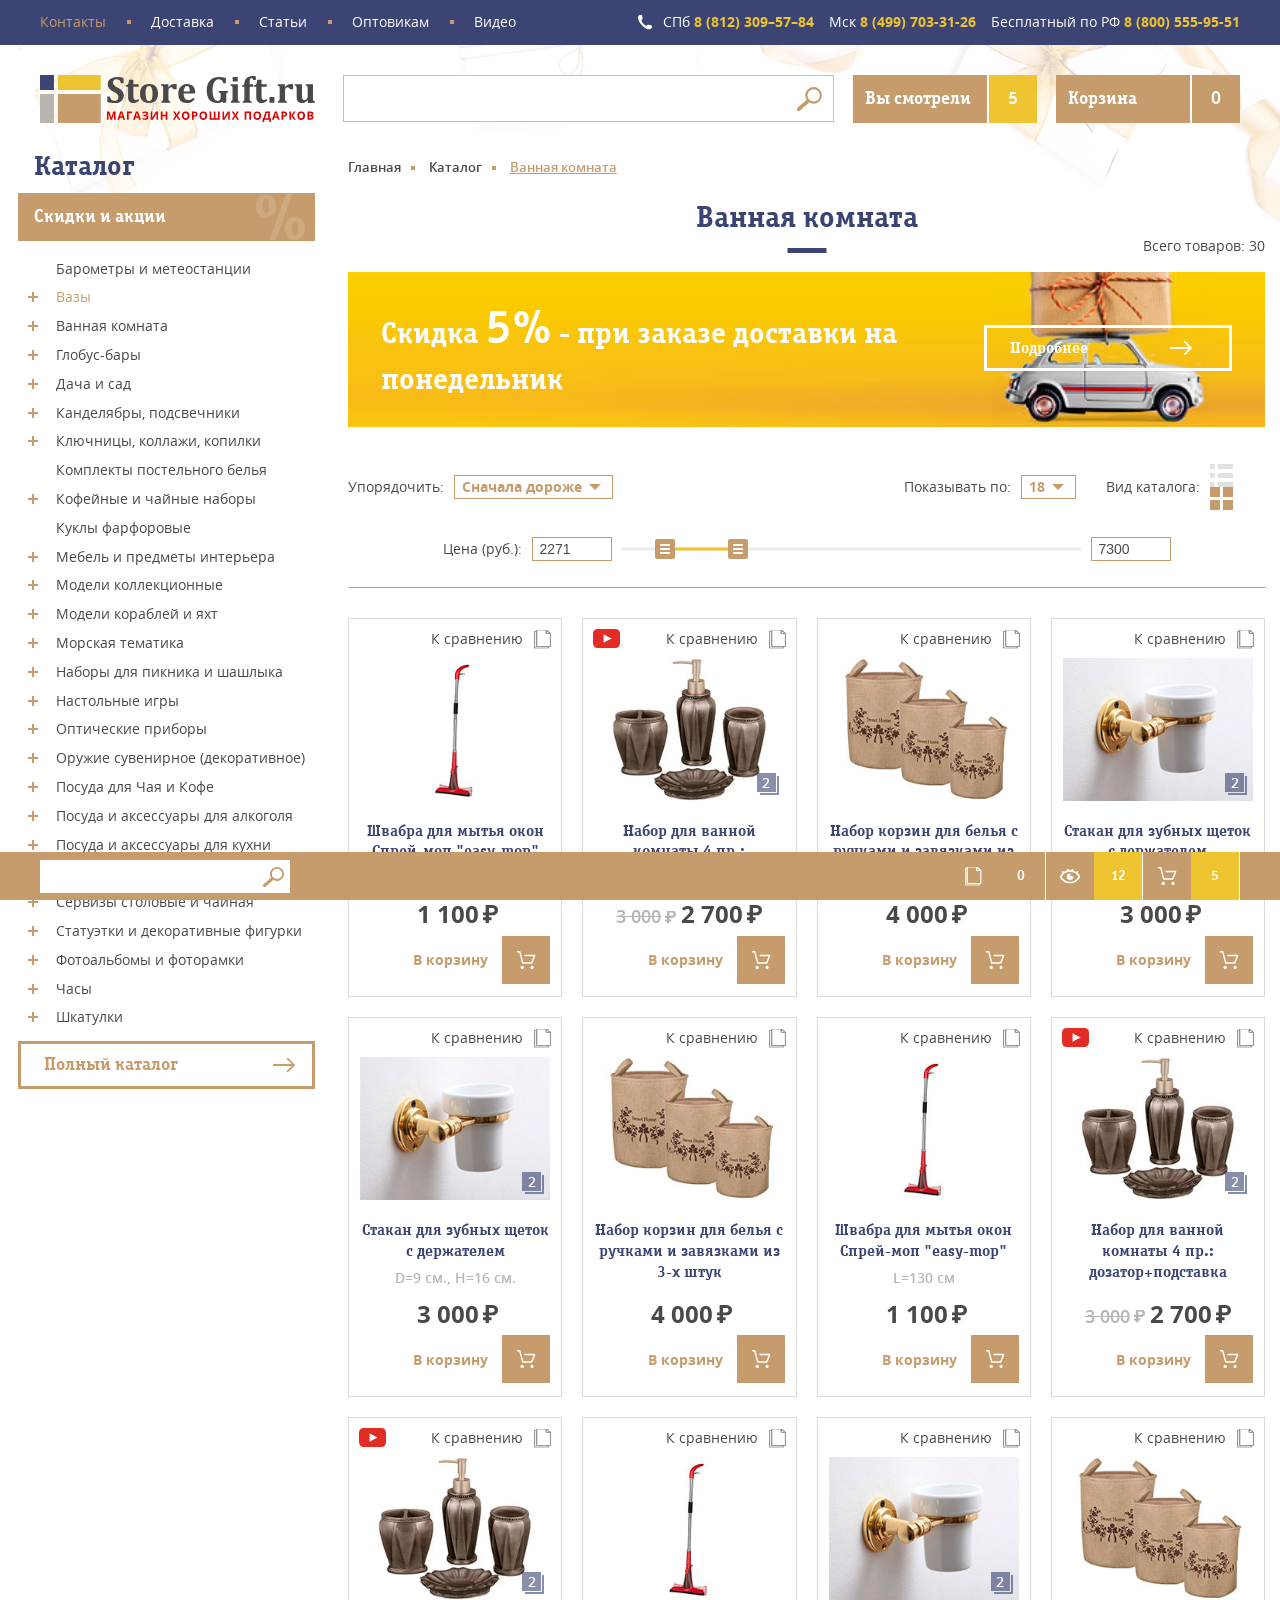
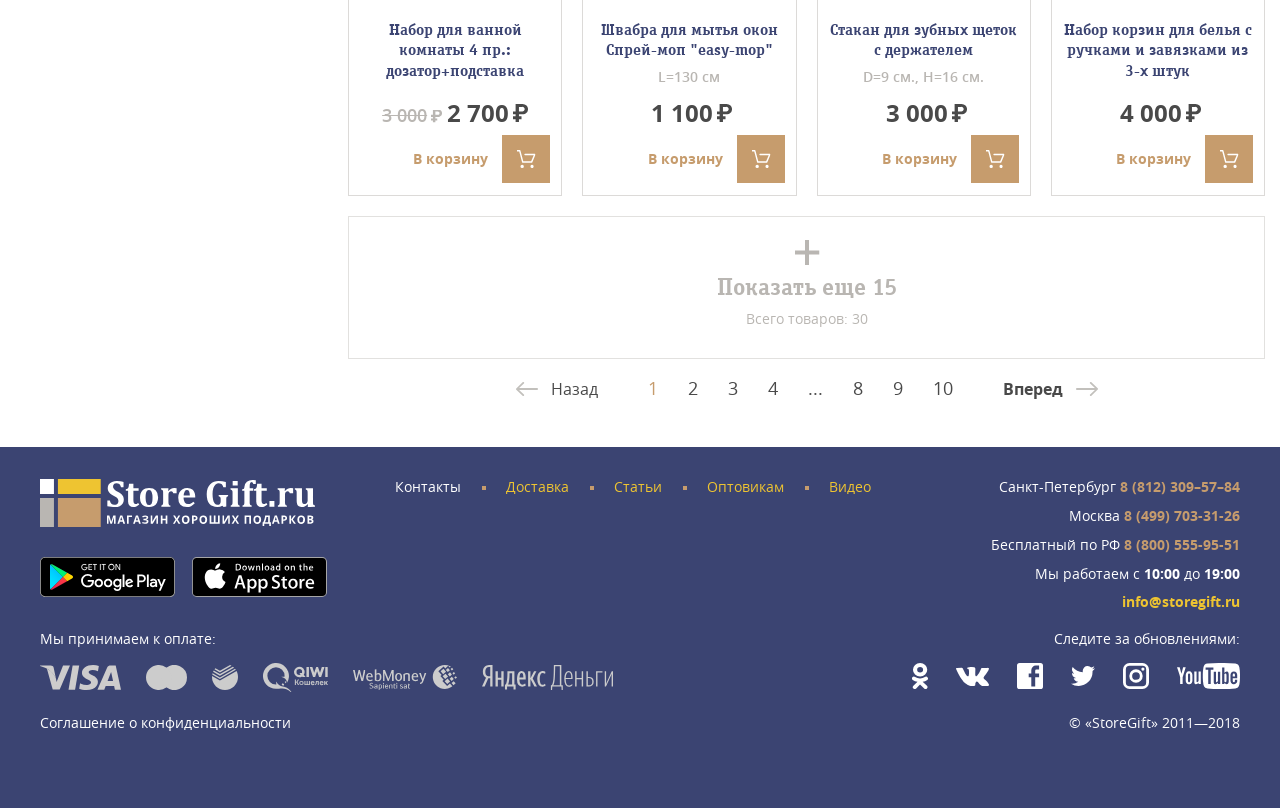
==== commit ae5c6c5b: "compare page" ====
--- a/app/catalog.html
+++ b/app/catalog.html
@@ -725,7 +725,7 @@
       <div class="content__inner">
         <div class="grid">
           <button class="catalog-btn">
-            <div class="catalog-btn__text">Каталог </div>
+            <span class="catalog-btn__text">Каталог</span>
           </button>
           <ul class="breadcrumbs">
             <li>
@@ -806,8 +806,8 @@
                     <a class="product__name" href="#">Швабра для мытья окон Спрей-моп "easy-mop"</a>
                     <div class="product__size">L=130 см </div>
                   </div>
-                  <a class="product__comparison" href="javascript:undefined">К сравнению</a>
-                  <!--<a class="product__comparison product__comparison_add" href="javascript:undefined">В сравнении</a>-->
+                  <a class="product__comparison tooltip" href="javascript:undefined" data-tooltip="Сравнить товар с другими">К сравнению</a>
+                  <!--<a class="product__comparison product__comparison_add tooltip" href="javascript:undefined" data-tooltip="Удалить из сравнения">В сравнении</a>-->
                   <div class="product__bottom">
                     <div class="product__price-block">
                       <span class="product__price">1 100</span>
@@ -823,16 +823,16 @@
               </div>
               <div class="content-area__product-item">
                 <div class="product">
-                  <span class="product__youtube"></span>
+                  <span class="product__youtube tooltip" data-tooltip="У товара есть видео"></span>
                   <a class="product__img-container" href="#">
                     <img class="product__img" src="img/products/2.jpg" alt="Набор для ванной комнаты 4 пр.: дозатор+подставка" title="" />
-                    <span class="product__quantity">2</span>
+                    <span class="product__quantity tooltip" data-tooltip="У товара есть дополнительные изображения">2</span>
                   </a>
                   <div class="product__text-container">
                     <a class="product__name" href="#">Набор для ванной комнаты 4 пр.: дозатор+подставка</a>
                   </div>
-                  <a class="product__comparison" href="javascript:undefined">К сравнению</a>
-                  <!--<a class="product__comparison product__comparison_add" href="javascript:undefined">В сравнении</a>-->
+                  <a class="product__comparison tooltip" href="javascript:undefined" data-tooltip="Сравнить товар с другими">К сравнению</a>
+                  <!--<a class="product__comparison product__comparison_add tooltip" href="javascript:undefined" data-tooltip="Удалить из сравнения">В сравнении</a>-->
                   <div class="product__bottom">
                     <div class="product__price-block">
                       <span class="product__price">2 700</span>
@@ -856,8 +856,8 @@
                   <div class="product__text-container">
                     <a class="product__name" href="#">Набор корзин для белья с ручками и завязками из 3-х штук</a>
                   </div>
-                  <a class="product__comparison" href="javascript:undefined">К сравнению</a>
-                  <!--<a class="product__comparison product__comparison_add" href="javascript:undefined">В сравнении</a>-->
+                  <a class="product__comparison tooltip" href="javascript:undefined" data-tooltip="Сравнить товар с другими">К сравнению</a>
+                  <!--<a class="product__comparison product__comparison_add tooltip" href="javascript:undefined" data-tooltip="Удалить из сравнения">В сравнении</a>-->
                   <div class="product__bottom">
                     <div class="product__price-block">
                       <span class="product__price">4 000</span>
@@ -875,14 +875,14 @@
                 <div class="product">
                   <a class="product__img-container" href="#">
                     <img class="product__img" src="img/products/4.jpg" alt="Стакан для зубных щеток с держателем" title="" />
-                    <span class="product__quantity">2</span>
+                    <span class="product__quantity tooltip" data-tooltip="У товара есть дополнительные изображения">2</span>
                   </a>
                   <div class="product__text-container">
                     <a class="product__name" href="#">Стакан для зубных щеток с держателем</a>
                     <div class="product__size">D=9 см., H=16 см. </div>
                   </div>
-                  <a class="product__comparison" href="javascript:undefined">К сравнению</a>
-                  <!--<a class="product__comparison product__comparison_add" href="javascript:undefined">В сравнении</a>-->
+                  <a class="product__comparison tooltip" href="javascript:undefined" data-tooltip="Сравнить товар с другими">К сравнению</a>
+                  <!--<a class="product__comparison product__comparison_add tooltip" href="javascript:undefined" data-tooltip="Удалить из сравнения">В сравнении</a>-->
                   <div class="product__bottom">
                     <div class="product__price-block">
                       <span class="product__price">3 000</span>
@@ -900,14 +900,14 @@
                 <div class="product">
                   <a class="product__img-container" href="#">
                     <img class="product__img" src="img/products/4.jpg" alt="Стакан для зубных щеток с держателем" title="" />
-                    <span class="product__quantity">2</span>
+                    <span class="product__quantity tooltip" data-tooltip="У товара есть дополнительные изображения">2</span>
                   </a>
                   <div class="product__text-container">
                     <a class="product__name" href="#">Стакан для зубных щеток с держателем</a>
                     <div class="product__size">D=9 см., H=16 см. </div>
                   </div>
-                  <a class="product__comparison" href="javascript:undefined">К сравнению</a>
-                  <!--<a class="product__comparison product__comparison_add" href="javascript:undefined">В сравнении</a>-->
+                  <a class="product__comparison tooltip" href="javascript:undefined" data-tooltip="Сравнить товар с другими">К сравнению</a>
+                  <!--<a class="product__comparison product__comparison_add tooltip" href="javascript:undefined" data-tooltip="Удалить из сравнения">В сравнении</a>-->
                   <div class="product__bottom">
                     <div class="product__price-block">
                       <span class="product__price">3 000</span>
@@ -929,8 +929,8 @@
                   <div class="product__text-container">
                     <a class="product__name" href="#">Набор корзин для белья с ручками и завязками из 3-х штук</a>
                   </div>
-                  <a class="product__comparison" href="javascript:undefined">К сравнению</a>
-                  <!--<a class="product__comparison product__comparison_add" href="javascript:undefined">В сравнении</a>-->
+                  <a class="product__comparison tooltip" href="javascript:undefined" data-tooltip="Сравнить товар с другими">К сравнению</a>
+                  <!--<a class="product__comparison product__comparison_add tooltip" href="javascript:undefined" data-tooltip="Удалить из сравнения">В сравнении</a>-->
                   <div class="product__bottom">
                     <div class="product__price-block">
                       <span class="product__price">4 000</span>
@@ -953,8 +953,8 @@
                     <a class="product__name" href="#">Швабра для мытья окон Спрей-моп "easy-mop"</a>
                     <div class="product__size">L=130 см </div>
                   </div>
-                  <a class="product__comparison" href="javascript:undefined">К сравнению</a>
-                  <!--<a class="product__comparison product__comparison_add" href="javascript:undefined">В сравнении</a>-->
+                  <a class="product__comparison tooltip" href="javascript:undefined" data-tooltip="Сравнить товар с другими">К сравнению</a>
+                  <!--<a class="product__comparison product__comparison_add tooltip" href="javascript:undefined" data-tooltip="Удалить из сравнения">В сравнении</a>-->
                   <div class="product__bottom">
                     <div class="product__price-block">
                       <span class="product__price">1 100</span>
@@ -970,16 +970,16 @@
               </div>
               <div class="content-area__product-item">
                 <div class="product">
-                  <span class="product__youtube"></span>
+                  <span class="product__youtube tooltip" data-tooltip="У товара есть видео"></span>
                   <a class="product__img-container" href="#">
                     <img class="product__img" src="img/products/2.jpg" alt="Набор для ванной комнаты 4 пр.: дозатор+подставка" title="" />
-                    <span class="product__quantity">2</span>
+                    <span class="product__quantity tooltip" data-tooltip="У товара есть дополнительные изображения">2</span>
                   </a>
                   <div class="product__text-container">
                     <a class="product__name" href="#">Набор для ванной комнаты 4 пр.: дозатор+подставка</a>
                   </div>
-                  <a class="product__comparison" href="javascript:undefined">К сравнению</a>
-                  <!--<a class="product__comparison product__comparison_add" href="javascript:undefined">В сравнении</a>-->
+                  <a class="product__comparison tooltip" href="javascript:undefined" data-tooltip="Сравнить товар с другими">К сравнению</a>
+                  <!--<a class="product__comparison product__comparison_add tooltip" href="javascript:undefined" data-tooltip="Удалить из сравнения">В сравнении</a>-->
                   <div class="product__bottom">
                     <div class="product__price-block">
                       <span class="product__price">2 700</span>
@@ -997,16 +997,16 @@
               </div>
               <div class="content-area__product-item">
                 <div class="product">
-                  <span class="product__youtube"></span>
+                  <span class="product__youtube tooltip" data-tooltip="У товара есть видео"></span>
                   <a class="product__img-container" href="#">
                     <img class="product__img" src="img/products/2.jpg" alt="Набор для ванной комнаты 4 пр.: дозатор+подставка" title="" />
-                    <span class="product__quantity">2</span>
+                    <span class="product__quantity tooltip" data-tooltip="У товара есть дополнительные изображения">2</span>
                   </a>
                   <div class="product__text-container">
                     <a class="product__name" href="#">Набор для ванной комнаты 4 пр.: дозатор+подставка</a>
                   </div>
-                  <a class="product__comparison" href="javascript:undefined">К сравнению</a>
-                  <!--<a class="product__comparison product__comparison_add" href="javascript:undefined">В сравнении</a>-->
+                  <a class="product__comparison tooltip" href="javascript:undefined" data-tooltip="Сравнить товар с другими">К сравнению</a>
+                  <!--<a class="product__comparison product__comparison_add tooltip" href="javascript:undefined" data-tooltip="Удалить из сравнения">В сравнении</a>-->
                   <div class="product__bottom">
                     <div class="product__price-block">
                       <span class="product__price">2 700</span>
@@ -1031,8 +1031,8 @@
                     <a class="product__name" href="#">Швабра для мытья окон Спрей-моп "easy-mop"</a>
                     <div class="product__size">L=130 см </div>
                   </div>
-                  <a class="product__comparison" href="javascript:undefined">К сравнению</a>
-                  <!--<a class="product__comparison product__comparison_add" href="javascript:undefined">В сравнении</a>-->
+                  <a class="product__comparison tooltip" href="javascript:undefined" data-tooltip="Сравнить товар с другими">К сравнению</a>
+                  <!--<a class="product__comparison product__comparison_add tooltip" href="javascript:undefined" data-tooltip="Удалить из сравнения">В сравнении</a>-->
                   <div class="product__bottom">
                     <div class="product__price-block">
                       <span class="product__price">1 100</span>
@@ -1050,14 +1050,14 @@
                 <div class="product">
                   <a class="product__img-container" href="#">
                     <img class="product__img" src="img/products/4.jpg" alt="Стакан для зубных щеток с держателем" title="" />
-                    <span class="product__quantity">2</span>
+                    <span class="product__quantity tooltip" data-tooltip="У товара есть дополнительные изображения">2</span>
                   </a>
                   <div class="product__text-container">
                     <a class="product__name" href="#">Стакан для зубных щеток с держателем</a>
                     <div class="product__size">D=9 см., H=16 см. </div>
                   </div>
-                  <a class="product__comparison" href="javascript:undefined">К сравнению</a>
-                  <!--<a class="product__comparison product__comparison_add" href="javascript:undefined">В сравнении</a>-->
+                  <a class="product__comparison tooltip" href="javascript:undefined" data-tooltip="Сравнить товар с другими">К сравнению</a>
+                  <!--<a class="product__comparison product__comparison_add tooltip" href="javascript:undefined" data-tooltip="Удалить из сравнения">В сравнении</a>-->
                   <div class="product__bottom">
                     <div class="product__price-block">
                       <span class="product__price">3 000</span>
@@ -1079,8 +1079,8 @@
                   <div class="product__text-container">
                     <a class="product__name" href="#">Набор корзин для белья с ручками и завязками из 3-х штук</a>
                   </div>
-                  <a class="product__comparison" href="javascript:undefined">К сравнению</a>
-                  <!--<a class="product__comparison product__comparison_add" href="javascript:undefined">В сравнении</a>-->
+                  <a class="product__comparison tooltip" href="javascript:undefined" data-tooltip="Сравнить товар с другими">К сравнению</a>
+                  <!--<a class="product__comparison product__comparison_add tooltip" href="javascript:undefined" data-tooltip="Удалить из сравнения">В сравнении</a>-->
                   <div class="product__bottom">
                     <div class="product__price-block">
                       <span class="product__price">4 000</span>
@@ -1345,6 +1345,23 @@
         </div>
       </div>
     </div>
+    <div class="popup-add-basket popup zoom-anim-dialog mfp-hide" id="popup-add-basket">
+      <div class="popup-add-basket__inner">
+        <h4 class="popup-add-basket__title">Товар добавлен в корзину! </h4>
+        <div class="popup-add-basket__info">
+          <div class="popup-add-basket__img-container">
+            <img class="popup-add-basket__img" src="img/products/3.jpg" alt="Набор корзин" title="" /> </div>
+          <div class="popup-add-basket__info-text">
+            <p class="popup-add-basket__name">Набор корзин для белья с ручками и завязками из 3-х штук </p>
+            <div class="popup-add-basket__price">4 000 </div>
+          </div>
+        </div>
+        <div class="popup-add-basket__buttons-container">
+          <a class="button button_full button_arrow-right" href="#">Оформить заказ</a>
+          <a class="button button_border popup-add-basket__button-border close-popup" href="#">Продолжить покупки</a>
+        </div>
+      </div>
+    </div>
     <link href="css/style.min.css" rel="stylesheet" />
     <script src="js/libs.min.js"></script>
     <script src="js/blocks.min.js"></script>
--- a/app/css/header.min.css
+++ b/app/css/header.min.css
@@ -1,2 +1 @@
-*,:after,:before{-webkit-box-sizing:border-box;box-sizing:border-box}a,abbr,acronym,address,applet,article,aside,audio,b,big,blockquote,body,canvas,caption,center,cite,code,dd,del,details,dfn,div,dl,dt,em,embed,figcaption,figure,footer,form,h1,h2,h3,h4,h5,h6,header,hgroup,html,i,iframe,ins,kbd,label,legend,li,mark,menu,nav,object,ol,output,p,pre,q,ruby,s,samp,section,small,span,strike,strong,sub,summary,sup,table,tbody,td,tfoot,th,thead,time,tr,tt,u,ul,var,video{margin:0;padding:0;border:0;vertical-align:baseline}fieldset,img{margin:0;padding:0;vertical-align:baseline}a img,fieldset,img{border:0}img{max-width:100%;width:auto;height:auto}button,input[type=email],input[type=submit],input[type=tel],input[type=text],textarea{-webkit-appearance:none;-moz-appearance:none;appearance:none}button,input[type=submit]{cursor:pointer}button::-moz-focus-inner,input[type=submit]::-moz-focus-inner{padding:0;border:0}textarea{overflow:auto}button,input{margin:0;padding:0;border:0}a,a:focus,button,div,h1,h2,h3,h4,h5,h6,input,select,span,textarea{outline:0}ol,ul{list-style-type:none}table{border-spacing:0;border-collapse:collapse;width:100%}@font-face{font-family:'officinaserifboldcregular';src:url(../fonts/officinaserifboldc/officinaserifboldc.eot);src:url(../fonts/officinaserifboldc/officinaserifboldc.eot?#iefix) format("embedded-opentype"),url(../fonts/officinaserifboldc/officinaserifboldc.woff2) format("woff2"),url(../fonts/officinaserifboldc/officinaserifboldc.woff) format("woff"),url(../fonts/officinaserifboldc/officinaserifboldc.ttf) format("truetype");font-weight:400;font-style:normal}@font-face{font-family:'officinaserifbookcitalic';src:url(../fonts/officinaserifbookc-italic/officinaserifbookc-italic.eot);src:url(../fonts/officinaserifbookc-italic/officinaserifbookc-italic.eot?#iefix) format("embedded-opentype"),url(../fonts/officinaserifbookc-italic/officinaserifbookc-italic.woff2) format("woff2"),url(../fonts/officinaserifbookc-italic/officinaserifbookc-italic.woff) format("woff"),url(../fonts/officinaserifbookc-italic/officinaserifbookc-italic.ttf) format("truetype");font-weight:400;font-style:normal}@font-face{font-family:'officinaserifbookoscregular';src:url(../fonts/officinaserifbookosc/officinaserifbookosc.eot);src:url(../fonts/officinaserifbookosc/officinaserifbookosc.eot?#iefix) format("embedded-opentype"),url(../fonts/officinaserifbookosc/officinaserifbookosc.woff2) format("woff2"),url(../fonts/officinaserifbookosc/officinaserifbookosc.woff) format("woff"),url(../fonts/officinaserifbookosc/officinaserifbookosc.ttf) format("truetype");font-weight:400;font-style:normal}@font-face{font-family:'officinaserifextraboldsccRg';src:url(../fonts/officinaserifextraboldscc/officinaserifextraboldscc.eot);src:url(../fonts/officinaserifextraboldscc/officinaserifextraboldscc.eot?#iefix) format("embedded-opentype"),url(../fonts/officinaserifextraboldscc/officinaserifextraboldscc.woff2) format("woff2"),url(../fonts/officinaserifextraboldscc/officinaserifextraboldscc.woff) format("woff"),url(../fonts/officinaserifextraboldscc/officinaserifextraboldscc.ttf) format("truetype");font-weight:400;font-style:normal}@font-face{font-family:'open_sansregular';src:url(../fonts/open-sans/open-sans.eot);src:url(../fonts/open-sans/open-sans.eot?#iefix) format("embedded-opentype"),url(../fonts/open-sans/open-sans.woff2) format("woff2"),url(../fonts/open-sans/open-sans.woff) format("woff"),url(../fonts/open-sans/open-sans.ttf) format("truetype");font-weight:400;font-style:normal}@font-face{font-family:'open_sansbold';src:url(../fonts/opensans-bold/opensans-bold.eot);src:url(../fonts/opensans-bold/opensans-bold.eot?#iefix) format("embedded-opentype"),url(../fonts/opensans-bold/opensans-bold.woff2) format("woff2"),url(../fonts/opensans-bold/opensans-bold.woff) format("woff"),url(../fonts/opensans-bold/opensans-bold.ttf) format("truetype");font-weight:400;font-style:normal}@font-face{font-family:'open_sanssemibold';src:url(../fonts/opensans-semibold/opensans-semibold.eot);src:url(../fonts/opensans-semibold/opensans-semibold.eot?#iefix) format("embedded-opentype"),url(../fonts/opensans-semibold/opensans-semibold.woff2) format("woff2"),url(../fonts/opensans-semibold/opensans-semibold.woff) format("woff"),url(../fonts/opensans-semibold/opensans-semibold.ttf) format("truetype");font-weight:400;font-style:normal}.page{display:-webkit-flex;display:-moz-flex;display:-ms-flex;display:-o-flex;display:-webkit-box;display:-ms-flexbox;display:flex;-webkit-box-orient:vertical;-webkit-box-direction:normal;-webkit-flex-direction:column;-ms-flex-direction:column;flex-direction:column;font-family:"open_sansregular","Helvetica","Tahoma",sans-serif;font-size:62.5%;line-height:1.5;min-width:320px;position:relative;overflow-x:hidden;height:100vh}.page:after{content:'';position:absolute;top:40px;left:0;height:284px;width:100%;background:url(../img/bg_top.jpg);background-position:top center;background-repeat:no-repeat;-webkit-background-size:contain;background-size:contain;z-index:-1}.page__footer,.page__header{-webkit-flex-shrink:0;-ms-flex-negative:0;flex-shrink:0}.page__content{-webkit-box-flex:1;-webkit-flex:1 0 auto;-ms-flex:1 0 auto;flex:1 0 auto}.grid{max-width:1230px;padding-right:15px;padding-left:15px;margin-right:auto;margin-left:auto}.grid:after,.grid:before{content:'';display:table}.grid:after{clear:both}.row{margin-left:-15px;margin-right:-15px}.header{position:relative}.header__inner{font-size:0;max-width:1230px;padding-right:15px;padding-left:15px;margin-right:auto;margin-left:auto}.header__inner:after,.header__inner:before{content:'';display:table}.header__inner:after{clear:both}.header .grid{font-size:0}.header__top{background-color:#3b4472;padding:14px 0}.header__menu-container,.header__phones{display:inline-block;vertical-align:top}.header__menu-container{width:490px}.header__phones{text-align:right;width:-webkit-calc(100% - 490px);width:calc(100% - 490px)}.header__phone{margin-right:15px}.header__phone:last-of-type{margin-right:0;margin-bottom:0}.header__bottom{font-size:0;padding:64px 0 40px}.header__logo-container{display:inline-block;vertical-align:top;width:275px}.header__search-container{display:inline-block;vertical-align:top;padding:0 19px 0 28px;width:-webkit-calc(100% - 662px);width:calc(100% - 662px)}.header__buttons-container{display:inline-block;vertical-align:top;position:relative;width:387px}.header__button-number:first-of-type{margin-right:19px}.top-menu__hamburger{display:none}.top-menu li{display:inline-block;position:relative;margin-right:45px}.top-menu li:before{background-color:#c69c6d;content:'';position:absolute;top:50%;right:-25px;height:4px;width:4px;-webkit-transform:translateY(-50%);-ms-transform:translateY(-50%);transform:translateY(-50%)}.top-menu li:last-of-type{margin-right:0}.top-menu li:last-of-type:before{display:none}.phone,.top-menu a{font-size:14px;line-height:1.2;text-decoration:none;-webkit-transition:all ease .3s;-o-transition:all ease .3s;transition:all ease .3s}.top-menu a{color:#fff}.phone,.phone span,.top-menu a{display:inline-block}.phone{position:relative;font-family:"open_sansbold","Helvetica","Tahoma",sans-serif;color:#eec431}.phone span{font-family:"open_sansregular","Helvetica","Tahoma",sans-serif;color:#fff}.phone:hover,.phone_footer,.top-menu a:hover,.top-menu li.active a{color:#c69c6d}.phone_footer:hover{color:#eec431}.phone_icon-phone{padding-left:25px}.phone_icon-phone:before{content:'';position:absolute;top:50%;left:0;-webkit-transform:translateY(-50%);-ms-transform:translateY(-50%);transform:translateY(-50%);height:15px;width:14px;background:url(data:image/svg+xml,%3Csvg%20xmlns%3D%22http%3A%2F%2Fwww.w3.org%2F2000%2Fsvg%22%20height%3D%2215%22%20width%3D%2214%22%20clip-rule%3D%22evenodd%22%20fill-rule%3D%22evenodd%22%20image-rendering%3D%22optimizeQuality%22%20shape-rendering%3D%22geometricPrecision%22%20text-rendering%3D%22geometricPrecision%22%3E%3Cpath%20d%3D%22M9.859%2010.122c-.467.432-.888.865-1.356%201.297-2.243-.817-4.58-3.361-5.188-5.714.467-.432.935-.865%201.356-1.297.046.048-.655-3.649-.655-3.649C3.128-.921.604.471.136%202.199c-1.308%204.466%207.105%2013.733%2011.546%2012.725%201.683-.384%203.225-2.881%201.683-3.89%200%200-3.553-.96-3.506-.912z%22%20fill%3D%22%23fff%22%2F%3E%3C%2Fsvg%3E) center no-repeat;-webkit-background-size:contain;background-size:contain}.hamburger{background-color:transparent;width:23px;height:23px;text-decoration:none;position:relative;z-index:11}.hamburger_top-menu{display:none}.hamburger__btn,.hamburger__btn:after,.hamburger__btn:before{background-color:#fff;position:absolute;height:4.6px;width:23px;-webkit-transition:all ease .3s;-o-transition:all ease .3s;transition:all ease .3s;-webkit-backface-visibility:hidden;backface-visibility:hidden}.hamburger__btn{display:inline-block;vertical-align:top;top:50%;-webkit-transform:translate(-50%,-50%);-ms-transform:translate(-50%,-50%);transform:translate(-50%,-50%);left:50%}.hamburger__btn:after,.hamburger__btn:before{content:'';left:0;-webkit-transform-origin:top left;-ms-transform-origin:top left;transform-origin:top left}.hamburger__btn:before{bottom:9px}.hamburger__btn:after{top:9px}.hamburger__btn_on{background-color:transparent}.hamburger__btn_on:before{left:4px;bottom:8px;-webkit-transform:rotate(45deg);-ms-transform:rotate(45deg);transform:rotate(45deg)}.hamburger__btn_on:after{left:1px;top:9px;-webkit-transform:rotate(-45deg);-ms-transform:rotate(-45deg);transform:rotate(-45deg)}.logo{display:inline-block;font-size:0;max-width:100%}.search{position:relative}.search input{background-color:#fff;display:block;color:#000;font-size:18px;line-height:1;width:100%}.search input:focus{outline:0;-webkit-box-shadow:inset 0 1px 1px rgba(0,0,0,.075),0 0 8px rgba(198,156,109,.6);box-shadow:inset 0 1px 1px rgba(0,0,0,.075),0 0 8px rgba(198,156,109,.6)}.search button,.search button:hover{-webkit-background-size:contain!important;background-size:contain!important}.search button{background-color:transparent;background:url(data:image/svg+xml,%3Csvg%20xmlns%3D%22http%3A%2F%2Fwww.w3.org%2F2000%2Fsvg%22%20height%3D%2224%22%20width%3D%2225%22%3E%3Cpath%20d%3D%22M22.557%2014.165a8.251%208.264%200%200%200%200-11.738%208.368%208.38%200%200%200-11.779%200%208.093%208.104%200%200%200-1.259%2010.017.343.343%200%200%201-.05.417C8.41%2013.919.747%2020.653.747%2020.653a1.92%201.923%200%200%200-.29%202.768l.12.13a1.958%201.961%200%200%200%202.788-.3s7.653-6.727%208.712-7.784a.362.362%200%200%201%20.43-.057%208.192%208.204%200%200%200%2010.05-1.245zm-10.24-1.532a6.094%206.103%200%200%201%200-8.673%206.181%206.19%200%200%201%208.702%200%206.094%206.103%200%200%201%200%208.673%206.181%206.19%200%200%201-8.702%200z%22%20fill%3D%22%23c69c6d%22%20fill-rule%3D%22evenodd%22%2F%3E%3C%2Fsvg%3E) center no-repeat;position:absolute;top:50%;-webkit-transform:translateY(-50%);-ms-transform:translateY(-50%);transform:translateY(-50%);-webkit-transition:all ease .3s;-o-transition:all ease .3s;transition:all ease .3s}.search button:hover{background:url(data:image/svg+xml,%3Csvg%20xmlns%3D%22http%3A%2F%2Fwww.w3.org%2F2000%2Fsvg%22%20height%3D%2224%22%20width%3D%2225%22%3E%3Cpath%20d%3D%22M22.557%2014.165a8.251%208.264%200%200%200%200-11.738%208.368%208.38%200%200%200-11.779%200%208.093%208.104%200%200%200-1.259%2010.017.343.343%200%200%201-.05.417C8.41%2013.919.747%2020.653.747%2020.653a1.92%201.923%200%200%200-.29%202.768l.12.13a1.958%201.961%200%200%200%202.788-.3s7.653-6.727%208.712-7.784a.362.362%200%200%201%20.43-.057%208.192%208.204%200%200%200%2010.05-1.245zm-10.24-1.532a6.094%206.103%200%200%201%200-8.673%206.181%206.19%200%200%201%208.702%200%206.094%206.103%200%200%201%200%208.673%206.181%206.19%200%200%201-8.702%200z%22%20fill%3D%22%233b4472%22%20fill-rule%3D%22evenodd%22%2F%3E%3C%2Fsvg%3E) center no-repeat}.search_header input{border:1px solid #eec431;padding:12px 45px 12px 15px}.search_header button{right:12px;height:24px;width:25px}.search_quick input{padding:6px 35px 6px 10px}.search_quick button{right:6px;height:20px;width:21px}.button-number{display:inline-block;font-family:"officinaserifboldcregular","Helvetica","Tahoma",sans-serif;font-size:0;line-height:1;color:#fff;width:184px}.button-number_active .button-number__number{background-color:#eec431}.button-number__number,.button-number__text{background-color:#c69c6d;display:inline-block;font-size:18px;-webkit-transition:all ease .3s;-o-transition:all ease .3s;transition:all ease .3s;text-decoration:none}.button-number__text{padding:15px 12px;width:134px}.button-number__text:hover{background-color:#3b4472;-webkit-box-shadow:0 0 9px 0 rgba(59,68,114,.52);box-shadow:0 0 9px 0 rgba(59,68,114,.52)}.button-number__number{padding:15px 5px;text-align:center;margin-left:2px;width:48px}.watched{background-color:#fff;-webkit-box-shadow:0 0 14px 0 rgba(185,182,178,.4);box-shadow:0 0 14px 0 rgba(185,182,178,.4);display:none;padding:0 10px;position:absolute;text-align:left;width:386px;z-index:15}.watched_top{top:-webkit-calc(100% + 11px);top:calc(100% + 11px);left:0}.watched_bottom{bottom:-webkit-calc(100% + 10px);bottom:calc(100% + 10px);left:0}.watched__item{border-bottom:1px solid #b9b6b2;display:table;padding:10px 0;position:relative;-webkit-transition:all ease .3s;-o-transition:all ease .3s;transition:all ease .3s}.watched__item:last-of-type{border-bottom:0}.watched__img-container{display:table-cell;vertical-align:middle;position:relative;min-width:72px;max-width:72px;text-align:center}.watched__img-container img{max-height:50px;max-width:67px}.watched__text-container{display:table-cell;vertical-align:middle;text-decoration:none;padding:0 15px 0 18px;min-width:-webkit-calc(100% - 171px);min-width:calc(100% - 171px);max-width:-webkit-calc(100% - 171px);max-width:calc(100% - 171px)}.watched__description,.watched__name{font-size:12px;line-height:1.3;-webkit-transition:all ease .3s;-o-transition:all ease .3s;transition:all ease .3s}.watched__name{font-family:"open_sansbold","Helvetica","Tahoma",sans-serif;color:#3b4472}.watched__description:hover,.watched__name:hover{color:#c69c6d}.watched__description{color:#494949}.watched__price-container{display:table-cell;vertical-align:middle;min-width:82px;max-width:82px}.watched__price{display:inline-block;font-family:"open_sansbold","Helvetica","Tahoma",sans-serif;font-size:19px;line-height:1;color:#494949;padding-right:16px;position:relative}.watched__price:before{right:0;height:16px;width:13px;background:url(data:image/svg+xml,%3Csvg%20xmlns%3D%22http%3A%2F%2Fwww.w3.org%2F2000%2Fsvg%22%20height%3D%2216%22%20width%3D%2213%22%3E%3Cpath%20d%3D%22M12.662%206.338a4.173%204.278%200%200%201-.98%201.467%204.602%204.718%200%200%201-1.56.993%205.774%205.92%200%200%201-2.07.36H5.164v1.778h2.219v2.627H5.165V16H2.262v-2.44H0v-2.624h2.262V9.202H0v-2.62h2.262V0H8.06a5.773%205.918%200%200%201%202.071.355%204.581%204.697%200%200%201%201.552.994%204.17%204.275%200%200%201%20.979%201.46%204.547%204.662%200%200%201%200%203.528zM9.516%203.11a2.241%202.298%200%200%200-1.603-.554H5.165v4.025h2.748a2.285%202.343%200%200%200%201.603-.546%201.856%201.902%200%200%200%20.58-1.454%201.887%201.934%200%200%200-.58-1.471z%22%20fill%3D%22%23494949%22%20fill-rule%3D%22evenodd%22%2F%3E%3C%2Fsvg%3E) center no-repeat}.watched__delete-container{display:table-cell;vertical-align:middle;position:relative;min-width:17px;max-width:17px}.watched__delete,.watched__delete:hover,.watched__price:before{-webkit-background-size:contain;background-size:contain}.watched__delete{display:inline-block;background:url(data:image/svg+xml,%3Csvg%20xmlns%3D%22http%3A%2F%2Fwww.w3.org%2F2000%2Fsvg%22%20height%3D%2217%22%20width%3D%2217%22%3E%3Cpath%20d%3D%22M14.682%2017L8.5%2010.818%202.318%2017%200%2014.682l6.182-6.181L0%202.319%202.318%200%208.5%206.181%2014.682%200%2017%202.318%2010.818%208.5%2017%2014.682z%22%20fill%3D%22%23c69c6d%22%20fill-rule%3D%22evenodd%22%2F%3E%3C%2Fsvg%3E) center no-repeat;-webkit-transition:all ease .3s;-o-transition:all ease .3s;transition:all ease .3s;height:17px;width:17px}.watched__delete:hover{background:url(data:image/svg+xml,%3Csvg%20xmlns%3D%22http%3A%2F%2Fwww.w3.org%2F2000%2Fsvg%22%20height%3D%2217%22%20width%3D%2217%22%3E%3Cpath%20d%3D%22M14.682%2017L8.5%2010.818%202.318%2017%200%2014.682l6.182-6.181L0%202.319%202.318%200%208.5%206.181%2014.682%200%2017%202.318%2010.818%208.5%2017%2014.682z%22%20fill%3D%22%233b4472%22%20fill-rule%3D%22evenodd%22%2F%3E%3C%2Fsvg%3E) center no-repeat}.quick-panel{background-color:#c69c6d;position:fixed;bottom:0;left:0;width:100%;z-index:101}.quick-panel__content{font-size:0}.quick-panel__left,.quick-panel__right{display:inline-block;vertical-align:top}.quick-panel__left{padding:8px 0 7px;position:relative;width:364px}.quick-panel__right{padding-left:15px;text-align:right;width:-webkit-calc(100% - 364px);width:calc(100% - 364px)}.quick-panel__item{display:inline-block;border-right:1px solid #fff;position:relative}.quick-panel__button{display:inline-block;font-family:"officinaserifboldcregular","Helvetica","Tahoma",sans-serif;font-size:0;line-height:1;color:#fff}.quick-panel__button_active .quick-panel__number{background-color:#eec431}.quick-panel__button_compared .quick-panel__text,.quick-panel__button_watched .quick-panel__text{padding-left:47px}.quick-panel__button_compared .quick-panel__text:before{left:17px;height:19px;width:17px;background:url("data:image/svg+xml,%3Csvg%20xmlns%3D%22http%3A%2F%2Fwww.w3.org%2F2000%2Fsvg%22%20xmlns%3Axlink%3D%22http%3A%2F%2Fwww.w3.org%2F1999%2Fxlink%22%20height%3D%2219%22%20width%3D%2217%22%3E%3Cdefs%3E%3Cpath%20id%3D%22a%22%20d%3D%22M17%2020h1.515S19%2020%2019%2019.511V4.4L14.636%200H5.485S5%200%205%20.489V2H3v20h14zm-1%200H5.485S5%2020%205%2019.51V3H4v18h12zM6%2019V1h8v3c0%201%201%201%201%201h3v14zm9-17.339V4h2.346z%22%2F%3E%3C%2Fdefs%3E%3Cg%20transform%3D%22matrix(1.0625%200%200%20.86364%20-3.188%200)%22%20fill%3D%22%23fff%22%20fill-rule%3D%22evenodd%22%3E%3Cuse%20height%3D%22100%25%22%20width%3D%22100%25%22%20xlink%3Ahref%3D%22%23a%22%2F%3E%3Cuse%20height%3D%22100%25%22%20width%3D%22100%25%22%20xlink%3Ahref%3D%22%23a%22%2F%3E%3C%2Fg%3E%3C%2Fsvg%3E") center no-repeat;-webkit-background-size:contain;background-size:contain}.quick-panel__button_watched .quick-panel__text:before{left:13px;height:15px;width:21px;background:url(data:image/svg+xml,%3Csvg%20xmlns%3D%22http%3A%2F%2Fwww.w3.org%2F2000%2Fsvg%22%20height%3D%2215%22%20width%3D%2221%22%3E%3Cpath%20d%3D%22M18.105%204.49l.479-.577a.854.854%200%200%200-.11-1.207l-.012-.012a.87.87%200%200%200-1.2.11l-.5.612a11.867%2011.861%200%200%200-3.121-1.519l.1-.942a.845.845%200%200%200-.759-.948h-.012a.858.858%200%200%200-.958.747l-.086.759a11%2010.995%200%200%200-1.425-.1%2011.647%2011.641%200%200%200-1.315.094L9.1.757a.851.85%200%200%200-.958-.75.846.846%200%200%200-.762.945l.1.919a11.632%2011.626%200%200%200-3.159%201.492L3.854%202.8a.87.87%200%200%200-1.2-.11l-.016.016a.841.84%200%200%200-.111%201.2l.43.538A13.219%2013.212%200%200%200%20.574%207.293L0%208.21l.574.919A11.864%2011.858%200%200%200%2010.5%2015a11.9%2011.894%200%200%200%209.939-5.876L21%208.21l-.565-.918a14.121%2014.114%200%200%200-2.334-2.799zm-7.6%208.776A10.1%2010.095%200%200%201%202.036%208.21%2010.111%2010.106%200%200%201%2010.5%203.143a10.1%2010.095%200%200%201%208.465%205.068%2010.082%2010.077%200%200%201-8.465%205.055zm.155-7.711a2.062%202.061%200%200%201%20.1-.613c-.086%200-.172-.012-.258-.012a3.191%203.19%200%201%200%203.206%203.198%203.819%203.817%200%200%200-.049-.538%202.158%202.157%200%200%201-.8.159%202.193%202.192%200%200%201-2.2-2.191z%22%20fill%3D%22%23fff%22%20fill-rule%3D%22evenodd%22%2F%3E%3C%2Fsvg%3E) center no-repeat;-webkit-background-size:contain;background-size:contain}.quick-panel__button_basket .quick-panel__text{padding-left:52px}.quick-panel__button_basket .quick-panel__text:before{left:18px;height:18px;width:19px;background:url(data:image/svg+xml,%3Csvg%20xmlns%3D%22http%3A%2F%2Fwww.w3.org%2F2000%2Fsvg%22%20width%3D%2219%22%20height%3D%2218%22%3E%3Cpath%20d%3D%22M.698%201.47h2.015l2.871%2010.829a.708.708%200%200%200%20.68.54h8.824a.7.7%200%200%200%20.644-.44l3.21-7.7a.774.774%200%200%200-.058-.7.684.684%200%200%200-.585-.33h-9.75a.736.736%200%200%200%200%201.47h8.671l-2.6%206.23H6.79L3.921.54A.708.708%200%200%200%203.24%200H.699a.736.736%200%200%200%200%201.47zm4.901%2016.528a1.667%201.667%200%201%200-1.594-1.66%201.633%201.633%200%200%200%201.594%201.66zm9.96%200h.118a1.558%201.558%200%200%200%201.09-.58%201.7%201.7%200%200%200%20.386-1.21%201.625%201.625%200%200%200-1.7-1.54%201.672%201.672%200%200%200%20.106%203.33z%22%20fill%3D%22%23fff%22%20fill-rule%3D%22evenodd%22%2F%3E%3C%2Fsvg%3E) center no-repeat;-webkit-background-size:contain;background-size:contain}.quick-panel__number,.quick-panel__price,.quick-panel__text{background-color:#c69c6d;display:inline-block;font-size:14px;-webkit-transition:all ease .3s;-o-transition:all ease .3s;transition:all ease .3s;text-decoration:none;vertical-align:top}.quick-panel__text{padding:17px 15px}.quick-panel__text:before,.watched__price:before{content:'';position:absolute;top:50%;-webkit-transform:translateY(-50%);-ms-transform:translateY(-50%);transform:translateY(-50%)}.quick-panel__text:hover{background-color:#3b4472;-webkit-box-shadow:0 0 9px 0 rgba(59,68,114,.52);box-shadow:0 0 9px 0 rgba(59,68,114,.52)}.quick-panel__number{padding:17px 5px;text-align:center;width:48px}.quick-panel__price{padding:17px 18px}@media (min-width:992px){.top-menu ul{display:block!important}}@media (max-width:1563.9px){.page:after{opacity:.2}.header__bottom{display:-webkit-box;display:-webkit-flex;display:-ms-flexbox;display:flex;-webkit-box-align:center;-webkit-align-items:center;-ms-flex-align:center;align-items:center;padding:30px 0}.watched_bottom{left:auto;right:0}.quick-panel__left{width:250px}.quick-panel__right{width:-webkit-calc(100% - 250px);width:calc(100% - 250px)}.quick-panel__button_basket .quick-panel__text,.quick-panel__button_compared .quick-panel__text,.quick-panel__button_watched .quick-panel__text{padding-left:0}.quick-panel__text{padding:0;position:relative;font-size:0;height:48px;width:48px}.quick-panel__text:before{left:50%!important;-webkit-transform:translate(-50%,-50%);-ms-transform:translate(-50%,-50%);transform:translate(-50%,-50%)}.quick-panel__price{display:none}}@media (max-width:1200.9px){.page_with-catalog{padding-left:48px}.page:after{top:90px}.page_fixed{overflow:hidden;position:fixed;width:100%;z-index:99}.page_fixed:before{background-color:rgba(0,0,0,.5);content:'';position:absolute;top:0;left:0;height:100%;width:100%;z-index:10}.grid,.header__inner{max-width:960px}.header__phone{margin-right:0;margin-bottom:10px}.header__phone:nth-of-type(2),.header__phone:nth-of-type(3){margin-left:10px}.header__phone:nth-of-type(1){padding-left:0}.header__phone:nth-of-type(1):before{display:none}.header__logo-container{width:150px}.header__search-container{width:-webkit-calc(100% - 537px);width:calc(100% - 537px)}}@media (max-width:992px){.hamburger_top-menu{display:inline-block}}@media (max-width:991.9px){.grid,.header__inner{max-width:720px}.header__menu-container{width:23px}.header__phones{width:-webkit-calc(100% - 23px);width:calc(100% - 23px)}.header__bottom{display:block;padding:15px 0}.header__logo-container{text-align:center;margin-bottom:15px;width:100%}.header__search-container{width:-webkit-calc(100% - 387px);width:calc(100% - 387px);padding:0 19px 0 0}.top-menu__hamburger{display:inline-block}.top-menu ul{-webkit-border-radius:10px;border-radius:10px;-webkit-box-shadow:0 0 18px 0 rgba(0,0,0,.2);box-shadow:0 0 18px 0 rgba(0,0,0,.2);display:none;position:absolute;top:50px;left:50%;width:100%;z-index:5;-webkit-transform:translateX(-50%);-ms-transform:translateX(-50%);transform:translateX(-50%);max-width:690px;overflow:hidden}.top-menu li{background-color:#c69c6d;display:block;margin-right:0;border-bottom:1px solid rgba(255,255,255,.3);overflow:hidden}.top-menu li:before{display:none}.top-menu li:last-of-type{border-bottom:0}.top-menu li.active a{background-color:#fff;color:#000}.top-menu a{display:block;padding:10px 15px}.top-menu a:hover{color:#fff}}@media (max-width:767.9px){.grid,.header__inner{max-width:540px}.header__search-container{width:-webkit-calc(100% - 211px);width:calc(100% - 211px);padding-right:15px}.header__buttons-container{width:211px}.header__button-number:first-of-type{margin-right:15px}.header__button-number_basket,.header__button-number_watched{width:98px}.header__button-number_basket .button-number__text,.header__button-number_watched .button-number__text{font-size:0;height:47.6px;width:48px;vertical-align:top;position:relative}.header__button-number_basket .button-number__text:before,.header__button-number_watched .button-number__text:before{content:'';position:absolute;top:50%;left:50%;-webkit-transform:translate(-50%,-50%);-ms-transform:translate(-50%,-50%);transform:translate(-50%,-50%)}.header__button-number_watched .button-number__text:before{height:15px;width:21px;background:url(data:image/svg+xml,%3Csvg%20xmlns%3D%22http%3A%2F%2Fwww.w3.org%2F2000%2Fsvg%22%20height%3D%2215%22%20width%3D%2221%22%3E%3Cpath%20d%3D%22M18.105%204.49l.479-.577a.854.854%200%200%200-.11-1.207l-.012-.012a.87.87%200%200%200-1.2.11l-.5.612a11.867%2011.861%200%200%200-3.121-1.519l.1-.942a.845.845%200%200%200-.759-.948h-.012a.858.858%200%200%200-.958.747l-.086.759a11%2010.995%200%200%200-1.425-.1%2011.647%2011.641%200%200%200-1.315.094L9.1.757a.851.85%200%200%200-.958-.75.846.846%200%200%200-.762.945l.1.919a11.632%2011.626%200%200%200-3.159%201.492L3.854%202.8a.87.87%200%200%200-1.2-.11l-.016.016a.841.84%200%200%200-.111%201.2l.43.538A13.219%2013.212%200%200%200%20.574%207.293L0%208.21l.574.919A11.864%2011.858%200%200%200%2010.5%2015a11.9%2011.894%200%200%200%209.939-5.876L21%208.21l-.565-.918a14.121%2014.114%200%200%200-2.334-2.799zm-7.6%208.776A10.1%2010.095%200%200%201%202.036%208.21%2010.111%2010.106%200%200%201%2010.5%203.143a10.1%2010.095%200%200%201%208.465%205.068%2010.082%2010.077%200%200%201-8.465%205.055zm.155-7.711a2.062%202.061%200%200%201%20.1-.613c-.086%200-.172-.012-.258-.012a3.191%203.19%200%201%200%203.206%203.198%203.819%203.817%200%200%200-.049-.538%202.158%202.157%200%200%201-.8.159%202.193%202.192%200%200%201-2.2-2.191z%22%20fill%3D%22%23fff%22%20fill-rule%3D%22evenodd%22%2F%3E%3C%2Fsvg%3E) center no-repeat;-webkit-background-size:contain;background-size:contain}.header__button-number_basket .button-number__text:before{height:18px;width:19px;background:url(data:image/svg+xml,%3Csvg%20xmlns%3D%22http%3A%2F%2Fwww.w3.org%2F2000%2Fsvg%22%20width%3D%2219%22%20height%3D%2218%22%3E%3Cpath%20d%3D%22M.698%201.47h2.015l2.871%2010.829a.708.708%200%200%200%20.68.54h8.824a.7.7%200%200%200%20.644-.44l3.21-7.7a.774.774%200%200%200-.058-.7.684.684%200%200%200-.585-.33h-9.75a.736.736%200%200%200%200%201.47h8.671l-2.6%206.23H6.79L3.921.54A.708.708%200%200%200%203.24%200H.699a.736.736%200%200%200%200%201.47zm4.901%2016.528a1.667%201.667%200%201%200-1.594-1.66%201.633%201.633%200%200%200%201.594%201.66zm9.96%200h.118a1.558%201.558%200%200%200%201.09-.58%201.7%201.7%200%200%200%20.386-1.21%201.625%201.625%200%200%200-1.7-1.54%201.672%201.672%200%200%200%20.106%203.33z%22%20fill%3D%22%23fff%22%20fill-rule%3D%22evenodd%22%2F%3E%3C%2Fsvg%3E) center no-repeat;-webkit-background-size:contain;background-size:contain}.top-menu ul{max-width:510px}.watched_top{left:auto;right:0}.quick-panel{display:none}}@media (max-width:575.9px){.grid,.header__inner{max-width:100%}.header__search-container{width:-webkit-calc(100% - 98px);width:calc(100% - 98px)}.header__buttons-container{width:98px}.header__button-number_watched{display:none}.top-menu ul{max-width:-webkit-calc(100% - 30px);max-width:calc(100% - 30px)}}@media (max-width:480.9px){.page_with-catalog{padding-left:0;padding-top:48px}.page:after{top:90px}.header__phone{font-size:12px}.watched{width:100%}.watched__item{display:block}.watched__img-container{display:block;min-width:100%;max-width:100%;margin-bottom:10px}.watched__text-container{padding:0 15px 0 0;min-width:-webkit-calc(100% - 99px);min-width:calc(100% - 99px);max-width:-webkit-calc(100% - 99px);max-width:calc(100% - 99px);width:100%}}
-/*# sourceMappingURL=[data-uri] */
+*,:after,:before{-webkit-box-sizing:border-box;box-sizing:border-box}a,abbr,acronym,address,applet,article,aside,audio,b,big,blockquote,body,canvas,caption,center,cite,code,dd,del,details,dfn,div,dl,dt,em,embed,figcaption,figure,footer,form,h1,h2,h3,h4,h5,h6,header,hgroup,html,i,iframe,ins,kbd,label,legend,li,mark,menu,nav,object,ol,output,p,pre,q,ruby,s,samp,section,small,span,strike,strong,sub,summary,sup,table,tbody,td,tfoot,th,thead,time,tr,tt,u,ul,var,video{margin:0;padding:0;border:0;vertical-align:baseline}fieldset,img{margin:0;padding:0;vertical-align:baseline}a img,fieldset,img{border:0}img{max-width:100%;width:auto;height:auto}button,input[type=email],input[type=submit],input[type=tel],input[type=text],textarea{-webkit-appearance:none;-moz-appearance:none;appearance:none}button,input[type=submit]{cursor:pointer}button::-moz-focus-inner,input[type=submit]::-moz-focus-inner{padding:0;border:0}textarea{overflow:auto}button,input{margin:0;padding:0;border:0}a,a:focus,button,div,h1,h2,h3,h4,h5,h6,input,select,span,textarea{outline:0}ol,ul{list-style-type:none}table{border-spacing:0;border-collapse:collapse;width:100%}@font-face{font-family:'officinaserifboldcregular';src:url(../fonts/officinaserifboldc/officinaserifboldc.eot);src:url(../fonts/officinaserifboldc/officinaserifboldc.eot?#iefix) format("embedded-opentype"),url(../fonts/officinaserifboldc/officinaserifboldc.woff2) format("woff2"),url(../fonts/officinaserifboldc/officinaserifboldc.woff) format("woff"),url(../fonts/officinaserifboldc/officinaserifboldc.ttf) format("truetype");font-weight:400;font-style:normal}@font-face{font-family:'officinaserifbookcitalic';src:url(../fonts/officinaserifbookc-italic/officinaserifbookc-italic.eot);src:url(../fonts/officinaserifbookc-italic/officinaserifbookc-italic.eot?#iefix) format("embedded-opentype"),url(../fonts/officinaserifbookc-italic/officinaserifbookc-italic.woff2) format("woff2"),url(../fonts/officinaserifbookc-italic/officinaserifbookc-italic.woff) format("woff"),url(../fonts/officinaserifbookc-italic/officinaserifbookc-italic.ttf) format("truetype");font-weight:400;font-style:normal}@font-face{font-family:'officinaserifbookoscregular';src:url(../fonts/officinaserifbookosc/officinaserifbookosc.eot);src:url(../fonts/officinaserifbookosc/officinaserifbookosc.eot?#iefix) format("embedded-opentype"),url(../fonts/officinaserifbookosc/officinaserifbookosc.woff2) format("woff2"),url(../fonts/officinaserifbookosc/officinaserifbookosc.woff) format("woff"),url(../fonts/officinaserifbookosc/officinaserifbookosc.ttf) format("truetype");font-weight:400;font-style:normal}@font-face{font-family:'officinaserifextraboldsccRg';src:url(../fonts/officinaserifextraboldscc/officinaserifextraboldscc.eot);src:url(../fonts/officinaserifextraboldscc/officinaserifextraboldscc.eot?#iefix) format("embedded-opentype"),url(../fonts/officinaserifextraboldscc/officinaserifextraboldscc.woff2) format("woff2"),url(../fonts/officinaserifextraboldscc/officinaserifextraboldscc.woff) format("woff"),url(../fonts/officinaserifextraboldscc/officinaserifextraboldscc.ttf) format("truetype");font-weight:400;font-style:normal}@font-face{font-family:'open_sansregular';src:url(../fonts/open-sans/open-sans.eot);src:url(../fonts/open-sans/open-sans.eot?#iefix) format("embedded-opentype"),url(../fonts/open-sans/open-sans.woff2) format("woff2"),url(../fonts/open-sans/open-sans.woff) format("woff"),url(../fonts/open-sans/open-sans.ttf) format("truetype");font-weight:400;font-style:normal}@font-face{font-family:'open_sansbold';src:url(../fonts/opensans-bold/opensans-bold.eot);src:url(../fonts/opensans-bold/opensans-bold.eot?#iefix) format("embedded-opentype"),url(../fonts/opensans-bold/opensans-bold.woff2) format("woff2"),url(../fonts/opensans-bold/opensans-bold.woff) format("woff"),url(../fonts/opensans-bold/opensans-bold.ttf) format("truetype");font-weight:400;font-style:normal}@font-face{font-family:'open_sanssemibold';src:url(../fonts/opensans-semibold/opensans-semibold.eot);src:url(../fonts/opensans-semibold/opensans-semibold.eot?#iefix) format("embedded-opentype"),url(../fonts/opensans-semibold/opensans-semibold.woff2) format("woff2"),url(../fonts/opensans-semibold/opensans-semibold.woff) format("woff"),url(../fonts/opensans-semibold/opensans-semibold.ttf) format("truetype");font-weight:400;font-style:normal}.valid{border-color:green!important}.invalid{border-color:red!important}.page{display:-webkit-flex;display:-moz-flex;display:-ms-flex;display:-o-flex;display:-webkit-box;display:-ms-flexbox;display:flex;-webkit-box-orient:vertical;-webkit-box-direction:normal;-webkit-flex-direction:column;-ms-flex-direction:column;flex-direction:column;font-family:"open_sansregular","Helvetica","Tahoma",sans-serif;font-size:62.5%;line-height:1.5;min-width:320px;position:relative;overflow-x:hidden;height:100vh}.page:after{content:'';position:absolute;top:40px;left:0;height:284px;width:100%;background:url(../img/bg_top.jpg);background-position:top center;background-repeat:no-repeat;-webkit-background-size:contain;background-size:contain;z-index:-1}.page__footer,.page__header{-webkit-flex-shrink:0;-ms-flex-negative:0;flex-shrink:0}.page__content{-webkit-box-flex:1;-webkit-flex:1 0 auto;-ms-flex:1 0 auto;flex:1 0 auto}.grid{max-width:1230px;padding-right:15px;padding-left:15px;margin-right:auto;margin-left:auto}.grid:after,.grid:before{content:'';display:table}.grid:after{clear:both}.row{margin-left:-15px;margin-right:-15px}.header{position:relative}.header__inner{font-size:0;max-width:1230px;padding-right:15px;padding-left:15px;margin-right:auto;margin-left:auto}.header__inner:after,.header__inner:before{content:'';display:table}.header__inner:after{clear:both}.header .grid{font-size:0}.header__top{background-color:#3b4472;padding:14px 0}.header__menu-container,.header__phones{display:inline-block;vertical-align:top}.header__menu-container{width:490px}.header__phones{text-align:right;width:-webkit-calc(100% - 490px);width:calc(100% - 490px)}.header__phone{margin-right:15px}.header__phone:last-of-type{margin-right:0;margin-bottom:0}.header__bottom{font-size:0;padding:64px 0 40px}.header__logo-container{display:inline-block;vertical-align:top;width:275px}.header__search-container{display:inline-block;vertical-align:top;padding:0 19px 0 28px;width:-webkit-calc(100% - 662px);width:calc(100% - 662px)}.header__buttons-container{display:inline-block;vertical-align:top;position:relative;width:387px}.header__button-number:first-of-type{margin-right:19px}.top-menu__hamburger{display:none}.top-menu li{display:inline-block;position:relative;margin-right:45px}.top-menu li:before{background-color:#c69c6d;content:'';position:absolute;top:50%;right:-25px;height:4px;width:4px;-webkit-transform:translateY(-50%);-ms-transform:translateY(-50%);transform:translateY(-50%)}.top-menu li:last-of-type{margin-right:0}.top-menu li:last-of-type:before{display:none}.phone,.top-menu a{font-size:14px;line-height:1.2;text-decoration:none;-webkit-transition:all ease .3s;-o-transition:all ease .3s;transition:all ease .3s}.top-menu a{color:#fff}.phone,.phone span,.top-menu a{display:inline-block}.phone{position:relative;font-family:"open_sansbold","Helvetica","Tahoma",sans-serif;color:#eec431}.phone span{font-family:"open_sansregular","Helvetica","Tahoma",sans-serif;color:#fff}.phone:hover,.phone_footer,.top-menu a:hover,.top-menu li.active a{color:#c69c6d}.phone_footer:hover{color:#eec431}.phone_icon-phone{padding-left:25px}.phone_icon-phone:before{content:'';position:absolute;top:50%;left:0;-webkit-transform:translateY(-50%);-ms-transform:translateY(-50%);transform:translateY(-50%);height:15px;width:14px;background:url(data:image/svg+xml,%3Csvg%20xmlns%3D%22http%3A%2F%2Fwww.w3.org%2F2000%2Fsvg%22%20height%3D%2215%22%20width%3D%2214%22%20clip-rule%3D%22evenodd%22%20fill-rule%3D%22evenodd%22%20image-rendering%3D%22optimizeQuality%22%20shape-rendering%3D%22geometricPrecision%22%20text-rendering%3D%22geometricPrecision%22%3E%3Cpath%20d%3D%22M9.859%2010.122c-.467.432-.888.865-1.356%201.297-2.243-.817-4.58-3.361-5.188-5.714.467-.432.935-.865%201.356-1.297.046.048-.655-3.649-.655-3.649C3.128-.921.604.471.136%202.199c-1.308%204.466%207.105%2013.733%2011.546%2012.725%201.683-.384%203.225-2.881%201.683-3.89%200%200-3.553-.96-3.506-.912z%22%20fill%3D%22%23fff%22%2F%3E%3C%2Fsvg%3E) center no-repeat;-webkit-background-size:contain;background-size:contain}.hamburger{background-color:transparent;width:23px;height:23px;text-decoration:none;position:relative;z-index:11}.hamburger_top-menu{display:none}.hamburger__btn,.hamburger__btn:after,.hamburger__btn:before{background-color:#fff;position:absolute;height:4.6px;width:23px;-webkit-transition:all ease .3s;-o-transition:all ease .3s;transition:all ease .3s;-webkit-backface-visibility:hidden;backface-visibility:hidden}.hamburger__btn{display:inline-block;vertical-align:top;top:50%;-webkit-transform:translate(-50%,-50%);-ms-transform:translate(-50%,-50%);transform:translate(-50%,-50%);left:50%}.hamburger__btn:after,.hamburger__btn:before{content:'';left:0;-webkit-transform-origin:top left;-ms-transform-origin:top left;transform-origin:top left}.hamburger__btn:before{bottom:9px}.hamburger__btn:after{top:9px}.hamburger__btn_on{background-color:transparent}.hamburger__btn_on:before{left:4px;bottom:8px;-webkit-transform:rotate(45deg);-ms-transform:rotate(45deg);transform:rotate(45deg)}.hamburger__btn_on:after{left:1px;top:9px;-webkit-transform:rotate(-45deg);-ms-transform:rotate(-45deg);transform:rotate(-45deg)}.logo{display:inline-block;font-size:0;max-width:100%}.search{position:relative}.search input{background-color:#fff;display:block;color:#000;font-size:18px;line-height:1;width:100%}.search input:focus{outline:0;-webkit-box-shadow:inset 0 1px 1px rgba(0,0,0,.075),0 0 8px rgba(198,156,109,.6);box-shadow:inset 0 1px 1px rgba(0,0,0,.075),0 0 8px rgba(198,156,109,.6)}.search button,.search button:hover{-webkit-background-size:contain!important;background-size:contain!important}.search button{background-color:transparent;background:url(data:image/svg+xml,%3Csvg%20xmlns%3D%22http%3A%2F%2Fwww.w3.org%2F2000%2Fsvg%22%20height%3D%2224%22%20width%3D%2225%22%3E%3Cpath%20d%3D%22M22.557%2014.165a8.251%208.264%200%200%200%200-11.738%208.368%208.38%200%200%200-11.779%200%208.093%208.104%200%200%200-1.259%2010.017.343.343%200%200%201-.05.417C8.41%2013.919.747%2020.653.747%2020.653a1.92%201.923%200%200%200-.29%202.768l.12.13a1.958%201.961%200%200%200%202.788-.3s7.653-6.727%208.712-7.784a.362.362%200%200%201%20.43-.057%208.192%208.204%200%200%200%2010.05-1.245zm-10.24-1.532a6.094%206.103%200%200%201%200-8.673%206.181%206.19%200%200%201%208.702%200%206.094%206.103%200%200%201%200%208.673%206.181%206.19%200%200%201-8.702%200z%22%20fill%3D%22%23c69c6d%22%20fill-rule%3D%22evenodd%22%2F%3E%3C%2Fsvg%3E) center no-repeat;position:absolute;top:50%;-webkit-transform:translateY(-50%);-ms-transform:translateY(-50%);transform:translateY(-50%);-webkit-transition:all ease .3s;-o-transition:all ease .3s;transition:all ease .3s}.search button:hover{background:url(data:image/svg+xml,%3Csvg%20xmlns%3D%22http%3A%2F%2Fwww.w3.org%2F2000%2Fsvg%22%20height%3D%2224%22%20width%3D%2225%22%3E%3Cpath%20d%3D%22M22.557%2014.165a8.251%208.264%200%200%200%200-11.738%208.368%208.38%200%200%200-11.779%200%208.093%208.104%200%200%200-1.259%2010.017.343.343%200%200%201-.05.417C8.41%2013.919.747%2020.653.747%2020.653a1.92%201.923%200%200%200-.29%202.768l.12.13a1.958%201.961%200%200%200%202.788-.3s7.653-6.727%208.712-7.784a.362.362%200%200%201%20.43-.057%208.192%208.204%200%200%200%2010.05-1.245zm-10.24-1.532a6.094%206.103%200%200%201%200-8.673%206.181%206.19%200%200%201%208.702%200%206.094%206.103%200%200%201%200%208.673%206.181%206.19%200%200%201-8.702%200z%22%20fill%3D%22%233b4472%22%20fill-rule%3D%22evenodd%22%2F%3E%3C%2Fsvg%3E) center no-repeat}.search_header input{border:1px solid #eec431;padding:12px 45px 12px 15px}.search_header button{right:12px;height:24px;width:25px}.search_quick input{padding:6px 35px 6px 10px}.search_quick button{right:6px;height:20px;width:21px}.button-number{display:inline-block;font-family:"officinaserifboldcregular","Helvetica","Tahoma",sans-serif;font-size:0;line-height:1;color:#fff;width:184px}.button-number_active .button-number__number{background-color:#eec431}.button-number__number,.button-number__text{background-color:#c69c6d;display:inline-block;font-size:18px;-webkit-transition:all ease .3s;-o-transition:all ease .3s;transition:all ease .3s;text-decoration:none}.button-number__text{padding:15px 12px;width:134px}.button-number__text:hover{background-color:#3b4472;-webkit-box-shadow:0 0 9px 0 rgba(59,68,114,.52);box-shadow:0 0 9px 0 rgba(59,68,114,.52)}.button-number__number{padding:15px 5px;text-align:center;margin-left:2px;width:48px}.watched{background-color:#fff;-webkit-box-shadow:0 0 14px 0 rgba(185,182,178,.4);box-shadow:0 0 14px 0 rgba(185,182,178,.4);display:none;padding:0 10px;position:absolute;text-align:left;width:386px;z-index:15}.watched_top{top:-webkit-calc(100% + 11px);top:calc(100% + 11px);left:0}.watched_bottom{bottom:-webkit-calc(100% + 10px);bottom:calc(100% + 10px);left:0}.watched__item{border-bottom:1px solid #b9b6b2;display:table;padding:10px 0;position:relative;-webkit-transition:all ease .3s;-o-transition:all ease .3s;transition:all ease .3s}.watched__item:last-of-type{border-bottom:0}.watched__img-container{display:table-cell;vertical-align:middle;position:relative;min-width:72px;max-width:72px;text-align:center}.watched__img-container img{max-height:50px;max-width:67px}.watched__text-container{display:table-cell;vertical-align:middle;text-decoration:none;padding:0 15px 0 18px;min-width:-webkit-calc(100% - 171px);min-width:calc(100% - 171px);max-width:-webkit-calc(100% - 171px);max-width:calc(100% - 171px)}.watched__description,.watched__name{font-size:12px;line-height:1.3;-webkit-transition:all ease .3s;-o-transition:all ease .3s;transition:all ease .3s}.watched__name{font-family:"open_sansbold","Helvetica","Tahoma",sans-serif;color:#3b4472}.watched__description:hover,.watched__name:hover{color:#c69c6d}.watched__description{color:#494949}.watched__price-container{display:table-cell;vertical-align:middle;min-width:82px;max-width:82px}.watched__price{display:inline-block;font-family:"open_sansbold","Helvetica","Tahoma",sans-serif;font-size:19px;line-height:1;color:#494949;padding-right:16px;position:relative}.watched__price:before{right:0;height:16px;width:13px;background:url(data:image/svg+xml,%3Csvg%20xmlns%3D%22http%3A%2F%2Fwww.w3.org%2F2000%2Fsvg%22%20height%3D%2216%22%20width%3D%2213%22%3E%3Cpath%20d%3D%22M12.662%206.338a4.173%204.278%200%200%201-.98%201.467%204.602%204.718%200%200%201-1.56.993%205.774%205.92%200%200%201-2.07.36H5.164v1.778h2.219v2.627H5.165V16H2.262v-2.44H0v-2.624h2.262V9.202H0v-2.62h2.262V0H8.06a5.773%205.918%200%200%201%202.071.355%204.581%204.697%200%200%201%201.552.994%204.17%204.275%200%200%201%20.979%201.46%204.547%204.662%200%200%201%200%203.528zM9.516%203.11a2.241%202.298%200%200%200-1.603-.554H5.165v4.025h2.748a2.285%202.343%200%200%200%201.603-.546%201.856%201.902%200%200%200%20.58-1.454%201.887%201.934%200%200%200-.58-1.471z%22%20fill%3D%22%23494949%22%20fill-rule%3D%22evenodd%22%2F%3E%3C%2Fsvg%3E) center no-repeat}.watched__delete-container{display:table-cell;vertical-align:middle;position:relative;min-width:17px;max-width:17px}.watched__delete,.watched__delete:hover,.watched__price:before{-webkit-background-size:contain;background-size:contain}.watched__delete{display:inline-block;background:url(data:image/svg+xml,%3Csvg%20xmlns%3D%22http%3A%2F%2Fwww.w3.org%2F2000%2Fsvg%22%20height%3D%2217%22%20width%3D%2217%22%3E%3Cpath%20d%3D%22M14.682%2017L8.5%2010.818%202.318%2017%200%2014.682l6.182-6.181L0%202.319%202.318%200%208.5%206.181%2014.682%200%2017%202.318%2010.818%208.5%2017%2014.682z%22%20fill%3D%22%23c69c6d%22%20fill-rule%3D%22evenodd%22%2F%3E%3C%2Fsvg%3E) center no-repeat;-webkit-transition:all ease .3s;-o-transition:all ease .3s;transition:all ease .3s;height:17px;width:17px}.watched__delete:hover{background:url(data:image/svg+xml,%3Csvg%20xmlns%3D%22http%3A%2F%2Fwww.w3.org%2F2000%2Fsvg%22%20height%3D%2217%22%20width%3D%2217%22%3E%3Cpath%20d%3D%22M14.682%2017L8.5%2010.818%202.318%2017%200%2014.682l6.182-6.181L0%202.319%202.318%200%208.5%206.181%2014.682%200%2017%202.318%2010.818%208.5%2017%2014.682z%22%20fill%3D%22%233b4472%22%20fill-rule%3D%22evenodd%22%2F%3E%3C%2Fsvg%3E) center no-repeat}.quick-panel{background-color:#c69c6d;position:fixed;bottom:0;left:0;width:100%;z-index:101}.quick-panel__content{font-size:0}.quick-panel__left,.quick-panel__right{display:inline-block;vertical-align:top}.quick-panel__left{padding:8px 0 7px;position:relative;width:364px}.quick-panel__right{padding-left:15px;text-align:right;width:-webkit-calc(100% - 364px);width:calc(100% - 364px)}.quick-panel__item{display:inline-block;border-right:1px solid #fff;position:relative}.quick-panel__button{display:inline-block;font-family:"officinaserifboldcregular","Helvetica","Tahoma",sans-serif;font-size:0;line-height:1;color:#fff}.quick-panel__button_active .quick-panel__number{background-color:#eec431}.quick-panel__button_compared .quick-panel__text,.quick-panel__button_watched .quick-panel__text{padding-left:47px}.quick-panel__button_compared .quick-panel__text:before{left:17px;height:19px;width:17px;background:url("data:image/svg+xml,%3Csvg%20xmlns%3D%22http%3A%2F%2Fwww.w3.org%2F2000%2Fsvg%22%20xmlns%3Axlink%3D%22http%3A%2F%2Fwww.w3.org%2F1999%2Fxlink%22%20height%3D%2219%22%20width%3D%2217%22%3E%3Cdefs%3E%3Cpath%20id%3D%22a%22%20d%3D%22M17%2020h1.515S19%2020%2019%2019.511V4.4L14.636%200H5.485S5%200%205%20.489V2H3v20h14zm-1%200H5.485S5%2020%205%2019.51V3H4v18h12zM6%2019V1h8v3c0%201%201%201%201%201h3v14zm9-17.339V4h2.346z%22%2F%3E%3C%2Fdefs%3E%3Cg%20transform%3D%22matrix(1.0625%200%200%20.86364%20-3.188%200)%22%20fill%3D%22%23fff%22%20fill-rule%3D%22evenodd%22%3E%3Cuse%20height%3D%22100%25%22%20width%3D%22100%25%22%20xlink%3Ahref%3D%22%23a%22%2F%3E%3Cuse%20height%3D%22100%25%22%20width%3D%22100%25%22%20xlink%3Ahref%3D%22%23a%22%2F%3E%3C%2Fg%3E%3C%2Fsvg%3E") center no-repeat;-webkit-background-size:contain;background-size:contain}.quick-panel__button_watched .quick-panel__text:before{left:13px;height:15px;width:21px;background:url(data:image/svg+xml,%3Csvg%20xmlns%3D%22http%3A%2F%2Fwww.w3.org%2F2000%2Fsvg%22%20height%3D%2215%22%20width%3D%2221%22%3E%3Cpath%20d%3D%22M18.105%204.49l.479-.577a.854.854%200%200%200-.11-1.207l-.012-.012a.87.87%200%200%200-1.2.11l-.5.612a11.867%2011.861%200%200%200-3.121-1.519l.1-.942a.845.845%200%200%200-.759-.948h-.012a.858.858%200%200%200-.958.747l-.086.759a11%2010.995%200%200%200-1.425-.1%2011.647%2011.641%200%200%200-1.315.094L9.1.757a.851.85%200%200%200-.958-.75.846.846%200%200%200-.762.945l.1.919a11.632%2011.626%200%200%200-3.159%201.492L3.854%202.8a.87.87%200%200%200-1.2-.11l-.016.016a.841.84%200%200%200-.111%201.2l.43.538A13.219%2013.212%200%200%200%20.574%207.293L0%208.21l.574.919A11.864%2011.858%200%200%200%2010.5%2015a11.9%2011.894%200%200%200%209.939-5.876L21%208.21l-.565-.918a14.121%2014.114%200%200%200-2.334-2.799zm-7.6%208.776A10.1%2010.095%200%200%201%202.036%208.21%2010.111%2010.106%200%200%201%2010.5%203.143a10.1%2010.095%200%200%201%208.465%205.068%2010.082%2010.077%200%200%201-8.465%205.055zm.155-7.711a2.062%202.061%200%200%201%20.1-.613c-.086%200-.172-.012-.258-.012a3.191%203.19%200%201%200%203.206%203.198%203.819%203.817%200%200%200-.049-.538%202.158%202.157%200%200%201-.8.159%202.193%202.192%200%200%201-2.2-2.191z%22%20fill%3D%22%23fff%22%20fill-rule%3D%22evenodd%22%2F%3E%3C%2Fsvg%3E) center no-repeat;-webkit-background-size:contain;background-size:contain}.quick-panel__button_basket .quick-panel__text{padding-left:52px}.quick-panel__button_basket .quick-panel__text:before{left:18px;height:18px;width:19px;background:url(data:image/svg+xml,%3Csvg%20xmlns%3D%22http%3A%2F%2Fwww.w3.org%2F2000%2Fsvg%22%20width%3D%2219%22%20height%3D%2218%22%3E%3Cpath%20d%3D%22M.698%201.47h2.015l2.871%2010.829a.708.708%200%200%200%20.68.54h8.824a.7.7%200%200%200%20.644-.44l3.21-7.7a.774.774%200%200%200-.058-.7.684.684%200%200%200-.585-.33h-9.75a.736.736%200%200%200%200%201.47h8.671l-2.6%206.23H6.79L3.921.54A.708.708%200%200%200%203.24%200H.699a.736.736%200%200%200%200%201.47zm4.901%2016.528a1.667%201.667%200%201%200-1.594-1.66%201.633%201.633%200%200%200%201.594%201.66zm9.96%200h.118a1.558%201.558%200%200%200%201.09-.58%201.7%201.7%200%200%200%20.386-1.21%201.625%201.625%200%200%200-1.7-1.54%201.672%201.672%200%200%200%20.106%203.33z%22%20fill%3D%22%23fff%22%20fill-rule%3D%22evenodd%22%2F%3E%3C%2Fsvg%3E) center no-repeat;-webkit-background-size:contain;background-size:contain}.quick-panel__number,.quick-panel__price,.quick-panel__text{background-color:#c69c6d;display:inline-block;font-size:14px;-webkit-transition:all ease .3s;-o-transition:all ease .3s;transition:all ease .3s;text-decoration:none;vertical-align:top}.quick-panel__text{padding:17px 15px}.quick-panel__text:before,.watched__price:before{content:'';position:absolute;top:50%;-webkit-transform:translateY(-50%);-ms-transform:translateY(-50%);transform:translateY(-50%)}.quick-panel__text:hover{background-color:#3b4472;-webkit-box-shadow:0 0 9px 0 rgba(59,68,114,.52);box-shadow:0 0 9px 0 rgba(59,68,114,.52)}.quick-panel__number{padding:17px 5px;text-align:center;width:48px}.quick-panel__price{padding:17px 18px}@media (min-width:992px){.top-menu ul{display:block!important}}@media (max-width:1563.9px){.page:after{opacity:.2}.header__bottom{display:-webkit-box;display:-webkit-flex;display:-ms-flexbox;display:flex;-webkit-box-align:center;-webkit-align-items:center;-ms-flex-align:center;align-items:center;padding:30px 0}.watched_bottom{left:auto;right:0}.quick-panel__left{width:250px}.quick-panel__right{width:-webkit-calc(100% - 250px);width:calc(100% - 250px)}.quick-panel__button_basket .quick-panel__text,.quick-panel__button_compared .quick-panel__text,.quick-panel__button_watched .quick-panel__text{padding-left:0}.quick-panel__text{padding:0;position:relative;font-size:0;height:48px;width:48px}.quick-panel__text:before{left:50%!important;-webkit-transform:translate(-50%,-50%);-ms-transform:translate(-50%,-50%);transform:translate(-50%,-50%)}.quick-panel__price{display:none}}@media (max-width:1200.9px){.page_with-catalog{padding-left:48px}.page:after{top:90px}.page_fixed{overflow:hidden;position:fixed;width:100%;z-index:99}.page_fixed:before{background-color:rgba(0,0,0,.5);content:'';position:absolute;top:0;left:0;height:100%;width:100%;z-index:10}.grid,.header__inner{max-width:960px}.header__phone{margin-right:0;margin-bottom:10px}.header__phone:nth-of-type(2),.header__phone:nth-of-type(3){margin-left:10px}.header__phone:nth-of-type(1){padding-left:0}.header__phone:nth-of-type(1):before{display:none}.header__logo-container{width:150px}.header__search-container{width:-webkit-calc(100% - 537px);width:calc(100% - 537px)}}@media (max-width:992px){.hamburger_top-menu{display:inline-block}}@media (max-width:991.9px){.grid,.header__inner{max-width:720px}.header__menu-container{width:23px}.header__phones{width:-webkit-calc(100% - 23px);width:calc(100% - 23px)}.header__bottom{display:block;padding:15px 0}.header__logo-container{text-align:center;margin-bottom:15px;width:100%}.header__search-container{width:-webkit-calc(100% - 387px);width:calc(100% - 387px);padding:0 19px 0 0}.top-menu__hamburger{display:inline-block}.top-menu ul{-webkit-border-radius:10px;border-radius:10px;-webkit-box-shadow:0 0 18px 0 rgba(0,0,0,.2);box-shadow:0 0 18px 0 rgba(0,0,0,.2);display:none;position:absolute;top:50px;left:50%;width:100%;z-index:5;-webkit-transform:translateX(-50%);-ms-transform:translateX(-50%);transform:translateX(-50%);max-width:690px;overflow:hidden}.top-menu li{background-color:#c69c6d;display:block;margin-right:0;border-bottom:1px solid rgba(255,255,255,.3);overflow:hidden}.top-menu li:before{display:none}.top-menu li:last-of-type{border-bottom:0}.top-menu li.active a{background-color:#fff;color:#000}.top-menu a{display:block;padding:10px 15px}.top-menu a:hover{color:#fff}}@media (max-width:767.9px){.grid,.header__inner{max-width:540px}.header__search-container{width:-webkit-calc(100% - 211px);width:calc(100% - 211px);padding-right:15px}.header__buttons-container{width:211px}.header__button-number:first-of-type{margin-right:15px}.header__button-number_basket,.header__button-number_watched{width:98px}.header__button-number_basket .button-number__text,.header__button-number_watched .button-number__text{font-size:0;height:47.6px;width:48px;vertical-align:top;position:relative}.header__button-number_basket .button-number__text:before,.header__button-number_watched .button-number__text:before{content:'';position:absolute;top:50%;left:50%;-webkit-transform:translate(-50%,-50%);-ms-transform:translate(-50%,-50%);transform:translate(-50%,-50%)}.header__button-number_watched .button-number__text:before{height:15px;width:21px;background:url(data:image/svg+xml,%3Csvg%20xmlns%3D%22http%3A%2F%2Fwww.w3.org%2F2000%2Fsvg%22%20height%3D%2215%22%20width%3D%2221%22%3E%3Cpath%20d%3D%22M18.105%204.49l.479-.577a.854.854%200%200%200-.11-1.207l-.012-.012a.87.87%200%200%200-1.2.11l-.5.612a11.867%2011.861%200%200%200-3.121-1.519l.1-.942a.845.845%200%200%200-.759-.948h-.012a.858.858%200%200%200-.958.747l-.086.759a11%2010.995%200%200%200-1.425-.1%2011.647%2011.641%200%200%200-1.315.094L9.1.757a.851.85%200%200%200-.958-.75.846.846%200%200%200-.762.945l.1.919a11.632%2011.626%200%200%200-3.159%201.492L3.854%202.8a.87.87%200%200%200-1.2-.11l-.016.016a.841.84%200%200%200-.111%201.2l.43.538A13.219%2013.212%200%200%200%20.574%207.293L0%208.21l.574.919A11.864%2011.858%200%200%200%2010.5%2015a11.9%2011.894%200%200%200%209.939-5.876L21%208.21l-.565-.918a14.121%2014.114%200%200%200-2.334-2.799zm-7.6%208.776A10.1%2010.095%200%200%201%202.036%208.21%2010.111%2010.106%200%200%201%2010.5%203.143a10.1%2010.095%200%200%201%208.465%205.068%2010.082%2010.077%200%200%201-8.465%205.055zm.155-7.711a2.062%202.061%200%200%201%20.1-.613c-.086%200-.172-.012-.258-.012a3.191%203.19%200%201%200%203.206%203.198%203.819%203.817%200%200%200-.049-.538%202.158%202.157%200%200%201-.8.159%202.193%202.192%200%200%201-2.2-2.191z%22%20fill%3D%22%23fff%22%20fill-rule%3D%22evenodd%22%2F%3E%3C%2Fsvg%3E) center no-repeat;-webkit-background-size:contain;background-size:contain}.header__button-number_basket .button-number__text:before{height:18px;width:19px;background:url(data:image/svg+xml,%3Csvg%20xmlns%3D%22http%3A%2F%2Fwww.w3.org%2F2000%2Fsvg%22%20width%3D%2219%22%20height%3D%2218%22%3E%3Cpath%20d%3D%22M.698%201.47h2.015l2.871%2010.829a.708.708%200%200%200%20.68.54h8.824a.7.7%200%200%200%20.644-.44l3.21-7.7a.774.774%200%200%200-.058-.7.684.684%200%200%200-.585-.33h-9.75a.736.736%200%200%200%200%201.47h8.671l-2.6%206.23H6.79L3.921.54A.708.708%200%200%200%203.24%200H.699a.736.736%200%200%200%200%201.47zm4.901%2016.528a1.667%201.667%200%201%200-1.594-1.66%201.633%201.633%200%200%200%201.594%201.66zm9.96%200h.118a1.558%201.558%200%200%200%201.09-.58%201.7%201.7%200%200%200%20.386-1.21%201.625%201.625%200%200%200-1.7-1.54%201.672%201.672%200%200%200%20.106%203.33z%22%20fill%3D%22%23fff%22%20fill-rule%3D%22evenodd%22%2F%3E%3C%2Fsvg%3E) center no-repeat;-webkit-background-size:contain;background-size:contain}.top-menu ul{max-width:510px}.watched_top{left:auto;right:0}.quick-panel{display:none}}@media (max-width:575.9px){.grid,.header__inner{max-width:100%}.header__search-container{width:-webkit-calc(100% - 98px);width:calc(100% - 98px)}.header__buttons-container{width:98px}.header__button-number_watched{display:none}.top-menu ul{max-width:-webkit-calc(100% - 30px);max-width:calc(100% - 30px)}}@media (max-width:480.9px){.page_with-catalog{padding-left:0;padding-top:48px}.page:after{top:90px}.header__phone{font-size:12px}.watched{width:100%}.watched__item{display:block}.watched__img-container{display:block;min-width:100%;max-width:100%;margin-bottom:10px}.watched__text-container{padding:0 15px 0 0;min-width:-webkit-calc(100% - 99px);min-width:calc(100% - 99px);max-width:-webkit-calc(100% - 99px);max-width:calc(100% - 99px);width:100%}}
--- a/app/css/style.min.css
+++ b/app/css/style.min.css
@@ -1,2 +1 @@
-.mfp-bg{z-index:1042;overflow:hidden;position:fixed;background:#0b0b0b;opacity:.8}.mfp-bg,.mfp-container,.mfp-wrap{width:100%;height:100%;left:0;top:0}.mfp-wrap{z-index:1043;outline:0!important;-webkit-backface-visibility:hidden;position:fixed}.mfp-container{text-align:center;position:absolute;padding:0 8px;-webkit-box-sizing:border-box;box-sizing:border-box}.mfp-container:before,.mfp-content{display:inline-block;vertical-align:middle}.mfp-container:before{content:'';height:100%}.mfp-align-top .mfp-container:before{display:none}.mfp-content{position:relative;margin:0 auto;text-align:left;z-index:1045}.mfp-ajax-holder .mfp-content,.mfp-inline-holder .mfp-content{width:100%;cursor:auto}.mfp-ajax-cur{cursor:progress}.mfp-zoom-out-cur,.mfp-zoom-out-cur .mfp-image-holder .mfp-close{cursor:-webkit-zoom-out;cursor:zoom-out}.mfp-zoom{cursor:pointer;cursor:-webkit-zoom-in;cursor:zoom-in}.mfp-auto-cursor .mfp-content{cursor:auto}.mfp-arrow,.mfp-close,.mfp-counter,.mfp-preloader{-webkit-user-select:none;-moz-user-select:none;-ms-user-select:none;user-select:none}.mfp-loading.mfp-figure,.mfp-s-error .mfp-content,.mfp-s-ready .mfp-preloader,.slick-slide.slick-loading img{display:none}.mfp-hide{display:none!important}.mfp-preloader{color:#ccc;position:absolute;top:50%;width:auto;text-align:center;margin-top:-.8em;left:8px;right:8px;z-index:1044}.mfp-preloader a{color:#ccc}.footer-menu li.active a,.mfp-preloader a:hover{color:#fff}button.mfp-arrow,button.mfp-close{overflow:visible;cursor:pointer;background:0 0;border:0;-webkit-appearance:none;display:block;outline:0;padding:0;z-index:1046;-webkit-box-shadow:none;box-shadow:none;-ms-touch-action:manipulation;touch-action:manipulation}button::-moz-focus-inner{padding:0;border:0}.mfp-close{width:44px;height:44px;line-height:44px;position:absolute;right:0;top:0;text-decoration:none;text-align:center;opacity:.65;padding:0 0 18px 10px;color:#fff;font-style:normal;font-size:28px;font-family:Arial,Baskerville,monospace}.mfp-close:focus,.mfp-close:hover{opacity:1}.mfp-close:active{top:1px}.mfp-close-btn-in .mfp-close{color:#333}.mfp-iframe-holder .mfp-close,.mfp-image-holder .mfp-close{color:#fff;right:-6px;text-align:right;padding-right:6px;width:100%}.mfp-counter{position:absolute;top:0;right:0;color:#ccc;font-size:12px;line-height:18px;white-space:nowrap}.mfp-arrow{position:absolute;opacity:.65;top:50%;margin:-55px 0 0;padding:0;width:90px;height:110px;-webkit-tap-highlight-color:transparent}.mfp-arrow:active{margin-top:-54px}.mfp-arrow:focus,.mfp-arrow:hover{opacity:1}.mfp-arrow:after,.mfp-arrow:before{content:'';display:block;width:0;height:0;position:absolute;left:0;top:0;margin-top:35px;margin-left:35px;border:medium inset transparent}.mfp-arrow:after{border-top-width:13px;border-bottom-width:13px;top:8px}.mfp-arrow:before{border-top-width:21px;border-bottom-width:21px;opacity:.7}.mfp-arrow-left{left:0}.mfp-arrow-left:after{border-right:17px solid #fff;margin-left:31px}.mfp-arrow-left:before{margin-left:25px;border-right:27px solid #3f3f3f}.mfp-arrow-right{right:0}.mfp-arrow-right:after{border-left:17px solid #fff;margin-left:39px}.mfp-arrow-right:before{border-left:27px solid #3f3f3f}.mfp-iframe-holder{padding-top:40px;padding-bottom:40px}.mfp-iframe-holder .mfp-content{line-height:0;width:100%;max-width:900px}.mfp-iframe-holder .mfp-close{top:-40px}.mfp-iframe-scaler{width:100%;height:0;overflow:hidden;padding-top:56.25%}.mfp-iframe-scaler iframe{position:absolute;display:block;top:0;left:0;width:100%;height:100%;-webkit-box-shadow:0 0 8px rgba(0,0,0,.6);box-shadow:0 0 8px rgba(0,0,0,.6);background:#000}.mfp-figure:after,img.mfp-img{display:block;width:auto;height:auto}img.mfp-img{-webkit-box-sizing:border-box;box-sizing:border-box;padding:40px 0;margin:0 auto}.mfp-figure,img.mfp-img{line-height:0}.mfp-figure:after{content:'';position:absolute;left:0;top:40px;bottom:40px;right:0;z-index:-1;-webkit-box-shadow:0 0 8px rgba(0,0,0,.6);box-shadow:0 0 8px rgba(0,0,0,.6);background:#444}.mfp-figure small{color:#bdbdbd;display:block;font-size:12px;line-height:14px}.mfp-figure figure{margin:0}.mfp-bottom-bar{margin-top:-36px;position:absolute;top:100%;left:0;width:100%;cursor:auto}.mfp-title{text-align:left;line-height:18px;color:#f3f3f3;word-wrap:break-word;padding-right:36px}.mfp-image-holder .mfp-content,img.mfp-img{max-width:100%}.mfp-gallery .mfp-image-holder .mfp-figure{cursor:pointer}.slick-list,.slick-slider{position:relative;display:block}.slick-slider{-webkit-box-sizing:border-box;box-sizing:border-box;-webkit-user-select:none;-moz-user-select:none;-ms-user-select:none;user-select:none;-webkit-touch-callout:none;-khtml-user-select:none;-ms-touch-action:pan-y;touch-action:pan-y;-webkit-tap-highlight-color:transparent}.slick-list{overflow:hidden;margin:0;padding:0}.slick-list:focus{outline:0}.slick-list.dragging{cursor:pointer;cursor:hand}.slick-slider .slick-list,.slick-slider .slick-track{-webkit-transform:translate3d(0,0,0);-ms-transform:translate3d(0,0,0);transform:translate3d(0,0,0)}.slick-track{position:relative;top:0;left:0;display:block;margin-left:auto;margin-right:auto}.slick-track:after,.slick-track:before{display:table;content:''}.slick-track:after{clear:both}.slick-loading .slick-track{visibility:hidden}.slick-slide{display:none;float:left;height:100%;min-height:1px}[dir=rtl] .slick-slide{float:right}.slick-initialized .slick-slide,.slick-slide img{display:block}.slick-slide.dragging img{pointer-events:none}.slick-loading .slick-slide{visibility:hidden}.slick-vertical .slick-slide{display:block;height:auto;border:1px solid transparent}.slick-arrow.slick-hidden{display:none}.my-mfp-slide-bottom .zoom-anim-dialog{opacity:0;-webkit-transition:all .2s ease-out;-o-transition:all .2s ease-out;transition:all .2s ease-out;-webkit-transform:translateY(-20px) perspective(600px) rotateX(10deg);transform:translateY(-20px) perspective(600px) rotateX(10deg)}.my-mfp-slide-bottom.mfp-ready .zoom-anim-dialog{opacity:1;-webkit-transform:translateY(0) perspective(600px) rotateX(0);transform:translateY(0) perspective(600px) rotateX(0)}.my-mfp-slide-bottom.mfp-removing .zoom-anim-dialog{opacity:0;-webkit-transform:translateY(-10px) perspective(600px) rotateX(10deg);transform:translateY(-10px) perspective(600px) rotateX(10deg)}.my-mfp-slide-bottom.mfp-bg{opacity:0;-webkit-transition:opacity .3s ease-out;-o-transition:opacity .3s ease-out;transition:opacity .3s ease-out}.my-mfp-slide-bottom.mfp-ready.mfp-bg{opacity:.8}.my-mfp-slide-bottom.mfp-removing.mfp-bg{opacity:0}.my-mfp-zoom-in .zoom-anim-dialog{-webkit-transition:all .2s ease-in-out;-o-transition:all .2s ease-in-out;transition:all .2s ease-in-out}.my-mfp-zoom-in.mfp-ready .zoom-anim-dialog{opacity:1;-webkit-transform:scale(1);-ms-transform:scale(1);transform:scale(1)}.my-mfp-zoom-in .zoom-anim-dialog,.my-mfp-zoom-in.mfp-removing .zoom-anim-dialog{-webkit-transform:scale(.8);-ms-transform:scale(.8);transform:scale(.8);opacity:0}.my-mfp-zoom-in.mfp-bg{opacity:0;-webkit-transition:opacity .3s ease-out;-o-transition:opacity .3s ease-out;transition:opacity .3s ease-out}.my-mfp-zoom-in.mfp-ready.mfp-bg{opacity:.8}.my-mfp-zoom-in.mfp-removing.mfp-bg{opacity:0}.clearfix:after,.clearfix:before{content:'';display:table}.clearfix:after{clear:both}.iconsvg{display:inline-block;fill:currentColor}.hidden{display:none}.catalog{width:333px;padding:0 18px}.catalog__close{background-color:transparent;display:none}.catalog__custom-item,.catalog__heading{font-family:"officinaserifboldcregular","Helvetica","Tahoma",sans-serif}.catalog__heading{font-weight:400;font-size:28px;line-height:1;color:#3b4472;padding:0 16px}.catalog__custom-item{background-color:#c69c6d;display:block;font-size:18px;line-height:1.2;color:#fff;text-decoration:none;padding:13px 16px;position:relative;margin-top:12px;overflow:hidden}.catalog__custom-item_discounts:before{content:'';position:absolute;top:50%;right:10px;-webkit-transform:translateY(-50%);-ms-transform:translateY(-50%);transform:translateY(-50%);height:48px;width:50px;background:url("data:image/svg+xml,%3Csvg%20xmlns%3D%22http%3A%2F%2Fwww.w3.org%2F2000%2Fsvg%22%20height%3D%2247%22%20width%3D%2249%22%3E%3Cpath%20d%3D%22M19.974%2012.927c0-8.165-4.76-11.78-9.988-11.78C4.76%201.147%200%204.762%200%2012.927c0%208.367%204.759%2011.78%209.986%2011.78%205.228%200%209.988-3.549%209.988-11.78zm-9.988%206.76c-2.949%200-3.284-2.878-3.284-6.76%200-3.146.2-6.76%203.284-6.76%203.085%200%203.284%203.614%203.284%206.76%200%203.88-.334%206.76-3.284%206.76zM49%2035.215c0-8.165-4.759-11.78-9.986-11.78-5.228%200-9.988%203.615-9.988%2011.78%200%208.367%204.76%2011.78%209.988%2011.78%205.227%200%209.986-3.547%209.986-11.78zm-9.986%206.76c-2.95%200-3.284-2.878-3.284-6.76%200-3.146.2-6.76%203.284-6.76%203.084%200%203.284%203.614%203.284%206.76-.005%203.882-.34%206.76-3.29%206.76zM35.93%201.75a2.354%202.358%200%200%200%20.2-.937c0-.736-.67-.801-1.273-.801h-3.422a1.409%201.41%200%200%200-1.542%201.07L13.941%2045.588a1.96%201.962%200%200%200-.2.67c0%20.801%201%20.736%201.407.736h3.42a1.446%201.448%200%200%200%201.54-1.137z%22%20data-name%3D%22icon_%25(svg)%22%20opacity%3D%22.37%22%20fill%3D%22%23fff%22%20fill-rule%3D%22evenodd%22%2F%3E%3C%2Fsvg%3E") center no-repeat;-webkit-background-size:contain;background-size:contain;opacity:.37}.catalog__custom-item:hover{background-color:#3b4472;-webkit-box-shadow:0 0 9px 0 rgba(59,68,114,.52);box-shadow:0 0 9px 0 rgba(59,68,114,.52)}.catalog__custom-item,.catalog__full,.catalog__full:before{-webkit-transition:all ease .3s;-o-transition:all ease .3s;transition:all ease .3s}.catalog__full{border:3px solid #c69c6d;display:block;font-family:"officinaserifboldcregular","Helvetica","Tahoma",sans-serif;font-size:18px;line-height:1.2;color:#c69c6d;text-decoration:none;padding:10px 23px;position:relative}.catalog__full:before,.catalog__full:hover:before{-webkit-background-size:contain;background-size:contain}.catalog__full:before{content:'';position:absolute;top:50%;right:17px;-webkit-transform:translateY(-50%);-ms-transform:translateY(-50%);transform:translateY(-50%);height:14px;width:22px;background:url(data:image/svg+xml,%3Csvg%20xmlns%3D%22http%3A%2F%2Fwww.w3.org%2F2000%2Fsvg%22%20height%3D%2214%22%20width%3D%2222%22%3E%3Cpath%20d%3D%22M21.734%207.626a.894.878%200%200%200%200-1.25l-6.33-6.12a.94.924%200%200%200-1.298%200%20.885.87%200%200%200%200%201.25l4.77%204.61H.901a.9.885%200%201%200%200%201.77h17.975l-4.77%204.601a.885.87%200%200%200%200%201.25.921.905%200%200%200%201.297%200z%22%20fill%3D%22%23c69c6d%22%20fill-rule%3D%22evenodd%22%2F%3E%3C%2Fsvg%3E) center no-repeat}.catalog__full:hover{background-color:#c69c6d;color:#fff}.catalog__full:hover:before{background:url(data:image/svg+xml,%3Csvg%20xmlns%3D%22http%3A%2F%2Fwww.w3.org%2F2000%2Fsvg%22%20height%3D%2214%22%20width%3D%2222%22%3E%3Cpath%20d%3D%22M21.734%207.626a.894.878%200%200%200%200-1.25l-6.33-6.12a.94.924%200%200%200-1.298%200%20.885.87%200%200%200%200%201.25l4.77%204.61H.901a.9.885%200%201%200%200%201.77h17.975l-4.77%204.601a.885.87%200%200%200%200%201.25.921.905%200%200%200%201.297%200z%22%20fill%3D%22%23ffffff%22%20fill-rule%3D%22evenodd%22%2F%3E%3C%2Fsvg%3E) center no-repeat}.catalog__list{margin:20px 0 15px}.catalog__item{display:block;padding:6px 0 6px 38px;position:relative}.catalog__item:first-of-type{padding-top:0}.catalog__item:last-of-type{padding-bottom:0}.catalog__item_active .catalog__link,.catalog__link:hover,.catalog__submenu-link:hover{color:#c69c6d}.catalog__link,.catalog__submenu-link{font-size:14px;line-height:1.2;color:#494949;text-decoration:none;-webkit-transition:all ease .3s;-o-transition:all ease .3s;transition:all ease .3s}.catalog__submenu-item{padding-left:30px;margin-top:10px;position:relative}.catalog__submenu-item .catalog__open-close{top:3px}.catalog__submenu-item_active .catalog__submenu-link{color:#c69c6d}.catalog__open-close{display:inline-block;cursor:pointer;position:absolute;top:9px;left:10px;height:10px;width:10px}.catalog__open-close:after,.catalog__open-close:before{content:'';position:absolute;background-color:#c69c6d;-webkit-transition:all ease .3s;-o-transition:all ease .3s;transition:all ease .3s;top:50%;left:50%;-webkit-transform:translate(-50%,-50%);-ms-transform:translate(-50%,-50%);transform:translate(-50%,-50%)}.catalog__open-close:before{height:10px;width:2px}.catalog__open-close:after{height:2px;width:10px}.catalog__open-close:hover:after,.catalog__open-close:hover:before,.main-text-block_1 h2:before{background-color:#3b4472}.catalog__open-close_active:before{-webkit-transform:translate(-50%,-50%) rotate(90deg);-ms-transform:translate(-50%,-50%) rotate(90deg);transform:translate(-50%,-50%) rotate(90deg)}.catalog__submenu{display:none}.catalog .active>a:first-of-type{font-family:"open_sansbold","Helvetica","Tahoma",sans-serif;text-decoration:underline}.content{position:relative;margin-bottom:50px}.content_with-catalog{font-size:0}.content_with-catalog .content__catalog,.content_with-catalog .content__inner{display:inline-block;vertical-align:top}.content_with-catalog .content__inner{font-size:14px;padding-right:333px;width:-webkit-calc(100% - 333px);width:calc(100% - 333px)}.footer{background-color:#3b4472;padding:32px 0 75px}.footer__inner{font-size:0;max-width:1230px;padding-right:15px;padding-left:15px;margin-right:auto;margin-left:auto}.footer__inner:after,.footer__inner:before{content:'';display:table}.footer__inner:after{clear:both}.footer__bottom,.footer__middle,.footer__top{font-size:0}.footer__middle{margin:20px 0}.footer__contacts-container,.footer__logo-container,.footer__menu-container{display:inline-block;vertical-align:top}.footer__logo-container{width:305px}.footer__menu-container{padding:0 15px 0 50px;width:-webkit-calc(100% - 590px);width:calc(100% - 590px)}.footer__contacts-container{text-align:right;width:285px}.footer__mobile-apps{margin-top:30px}.footer__payment-container,.footer__socials-container{display:inline-block;vertical-align:top}.footer__payment-container{width:-webkit-calc(100% - 385px);width:calc(100% - 385px)}.footer__socials-container{text-align:right;width:385px}.footer__confidential-container,.footer__copy-container{display:inline-block;vertical-align:top;width:50%}.footer__copy-container{text-align:right}.footer__phone,.footer__work{margin-bottom:12px}.footer__work{font-size:14px;line-height:1.2;color:#fff}.footer__work span{font-family:"open_sansbold","Helvetica","Tahoma",sans-serif}.catalog-btn,.footer__confidential,.footer__copy,.footer__email{-webkit-transition:all ease .3s;-o-transition:all ease .3s;transition:all ease .3s}.footer__email{display:inline-block;font-family:"open_sansbold","Helvetica","Tahoma",sans-serif;font-size:14px;line-height:1.2;text-decoration:none;color:#eec431}.footer__confidential:hover,.footer__email:hover{color:#c69c6d}.catalog-btn,.footer__confidential,.footer__copy{color:#fff}.footer__confidential,.footer__copy{text-decoration:none;font-size:14px}.catalog-btn{display:none;background-color:#c69c6d;font-family:"officinaserifboldcregular","Helvetica","Tahoma",sans-serif;font-size:20px;position:fixed;top:0;left:0;height:100vh;width:48px;z-index:11}.catalog-btn:after,.catalog-btn:before{content:'';position:absolute;left:50%;-webkit-transform:translateX(-50%);-ms-transform:translateX(-50%);transform:translateX(-50%);-webkit-background-size:contain;background-size:contain}.catalog-btn:before{background:url(data:image/svg+xml,%3Csvg%20xmlns%3D%22http%3A%2F%2Fwww.w3.org%2F2000%2Fsvg%22%20height%3D%2223%22%20width%3D%2223%22%3E%3Cpath%20d%3D%22M0%200h10v10H0zm13%200h10v10H13zM0%2013h10v10H0zm13%200h10v10H13z%22%20fill%3D%22%23fff%22%20fill-rule%3D%22evenodd%22%2F%3E%3C%2Fsvg%3E) center no-repeat;top:14px;height:23px;width:23px}.catalog-btn:after{background:url(data:image/svg+xml,%3Csvg%20xmlns%3D%22http%3A%2F%2Fwww.w3.org%2F2000%2Fsvg%22%20height%3D%2279%22%20width%3D%2214%22%3E%3Cpath%20d%3D%22M6.375%2078.733a.865.865%200%200%200%201.249%200l6.117-6.32a.94.94%200%200%200%200-1.296.86.86%200%200%200-1.248%200l-4.61%204.764V.913a.883.883%200%201%200-1.766%200v74.968l-4.61-4.764a.86.86%200%200%200-1.248%200%20.94.94%200%200%200%200%201.296z%22%20fill%3D%22%23fff%22%20fill-rule%3D%22evenodd%22%2F%3E%3C%2Fsvg%3E) center no-repeat;top:142px;height:79px;width:14px}.catalog-btn:hover{background-color:#3b4371}.catalog-btn__text{position:absolute;top:76px;left:50%;-webkit-transform:translateX(-50%) rotate(90deg);-ms-transform:translateX(-50%) rotate(90deg);transform:translateX(-50%) rotate(90deg)}.mobile-apps{font-size:0}.mobile-apps a{display:inline-block}.mobile-apps a:first-of-type{margin-right:17px}.footer-menu li{display:inline-block;position:relative;margin-right:45px}.footer-menu li:before{background-color:#c69c6d;content:'';position:absolute;top:50%;right:-25px;height:4px;width:4px;-webkit-transform:translateY(-50%);-ms-transform:translateY(-50%);transform:translateY(-50%)}.footer-menu li:last-of-type,.payments li:last-of-type{margin-right:0}.footer-menu li:last-of-type:before,.main-text-block ul li:last-of-type:before{display:none}.footer-menu a,.socials__item{display:inline-block;-webkit-transition:all ease .3s;-o-transition:all ease .3s;transition:all ease .3s}.footer-menu a{font-size:14px;line-height:1.2;color:#eec431;text-decoration:none}.footer-menu a:hover{color:#fff}.payments p,.socials p{font-size:14px;line-height:1.2;color:#fff;margin-bottom:15px}.payments ul,.socials__list{-webkit-box-align:center;-webkit-align-items:center;-ms-flex-align:center;align-items:center}.payments ul{display:-webkit-box;display:-webkit-flex;display:-ms-flexbox;display:flex}.payments li{margin-right:25px}.socials__list{display:-webkit-inline-box;display:-webkit-inline-flex;display:-ms-inline-flexbox;display:inline-flex}.socials__item{margin-right:28px}.socials__item:hover{opacity:.5}.socials__item:last-of-type{margin-right:0}.socials__item_ok{background:url(data:image/svg+xml,%3Csvg%20xmlns%3D%22http%3A%2F%2Fwww.w3.org%2F2000%2Fsvg%22%20height%3D%2226%22%20width%3D%2216%22%3E%3Cpath%20d%3D%22M8.115%200a7.148%206.73%200%201%200%207.142%206.73A7.145%206.727%200%200%200%208.115%200zm0%209.513a2.955%202.782%200%201%201%202.952-2.783%202.954%202.781%200%200%201-2.952%202.782zm2.522%209.303a11.606%2010.927%200%200%200%204.663-1.894%201.943%201.83%200%200%200-2.429-2.855%208.43%207.938%200%200%201-4.852%201.337%208.634%208.13%200%200%201-4.89-1.34A1.943%201.83%200%200%200%20.7%2016.92a11.866%2011.173%200%200%200%204.816%201.915L1.418%2022.87a1.943%201.83%200%201%200%202.795%202.54l3.805-3.82%204.195%203.846a1.943%201.83%200%200%200%202.741-2.591zm-2.619-3.413z%22%20fill%3D%22%23fff%22%20fill-rule%3D%22evenodd%22%2F%3E%3C%2Fsvg%3E) center no-repeat;-webkit-background-size:contain;background-size:contain;height:26px;width:16px}.socials__item_vk{background:url(data:image/svg+xml,%3Csvg%20xmlns%3D%22http%3A%2F%2Fwww.w3.org%2F2000%2Fsvg%22%20height%3D%2219%22%20width%3D%2233%22%3E%3Cpath%20d%3D%22M32.826%2017.167a1.429%201.427%200%200%200-.112-.219%2017.34%2017.317%200%200%200-3.28-3.826l-.038-.037-.015-.015-.015-.015h-.022q-1.1-1.062-1.39-1.424a1.349%201.347%200%200%201-.239-1.399%2012.744%2012.727%200%200%201%201.547-2.275c.472-.61.838-1.1%201.114-1.469q2.97-3.989%202.578-5.096l-.105-.173a.982.98%200%200%200-.53-.286%202.821%202.818%200%200%200-1.1-.045l-4.947.038a.67.668%200%200%200-.344.008c-.148.038-.223.053-.223.053l-.09.044-.067.053a.676.675%200%200%200-.187.181%201.169%201.167%200%200%200-.172.3%2027.915%2027.877%200%200%201-1.838%203.897c-.426.723-.814%201.34-1.165%201.868a9.905%209.892%200%200%201-.9%201.16%206.122%206.114%200%200%201-.651.6.623.622%200%200%201-.448.189l-.285-.074a1.112%201.11%200%200%201-.388-.422%201.859%201.856%200%200%201-.194-.677q-.056-.407-.067-.7c0-.2%200-.474.015-.828s.015-.6.015-.73c0-.437.007-.92.022-1.431.015-.512.037-.92.045-1.22.008-.301.015-.618.015-.95a3.685%203.68%200%200%200-.06-.79%202.373%202.37%200%200%200-.183-.552.93.93%200%200%200-.351-.423%202.035%202.032%200%200%200-.576-.233A11.79%2011.774%200%200%200%2015.88.02h-.657a9.314%209.301%200%200%200-3.452.422%202.112%202.11%200%200%200-.65.52c-.21.248-.24.391-.09.414a2.133%202.13%200%200%201%201.464.746l.1.2a3.718%203.713%200%200%201%20.24.799%208.93%208.919%200%200%201%20.149%201.265%2013.007%2012.99%200%200%201%200%202.162c-.052.6-.112%201.07-.157%201.399a3.102%203.097%200%200%201-.233.821%203.142%203.137%200%200%201-.209.377.5.5%200%200%201-.09.09%201.365%201.363%200%200%201-.463.083%201.122%201.12%200%200%201-.583-.241%204.381%204.375%200%200%201-.705-.664%209.144%209.132%200%200%201-.836-1.182%2023.218%2023.218%200%200%201-.965-1.8l-.268-.505c-.172-.323-.41-.79-.71-1.409-.3-.618-.56-1.22-.784-1.792a1.185%201.183%200%200%200-.419-.558L6.48%201.12a1.289%201.287%200%200%200-.277-.147%201.712%201.71%200%200%200-.4-.113l-4.708.03a1.2%201.199%200%200%200-.974.33l-.067.106A.572.572%200%200%200%200%201.596v.009a1.41%201.409%200%200%200%20.1.467Q1.136%204.517%202.346%206.78q1.21%202.263%202.108%203.653c.59.926%201.196%201.798%201.816%202.614.62.815%201.032%201.349%201.233%201.581.2.233.358.4.47.52l.423.415a9.734%209.721%200%200%200%201.218.999c.53.383%201.12.768%201.764%201.145a9.756%209.743%200%200%200%202.264.92%207.868%207.858%200%200%200%202.51.286h1.973a1.384%201.382%200%200%200%20.912-.384l.067-.083a1.259%201.257%200%200%200%20.127-.323%201.59%201.588%200%200%200%20.06-.475%206.158%206.15%200%200%201%20.112-1.341%204.002%203.997%200%200%201%20.291-.9%202.26%202.256%200%200%201%20.373-.512%201.453%201.45%200%200%201%20.292-.249.618.617%200%200%201%20.134-.06%201.108%201.106%200%200%201%20.971.264%205.737%205.73%200%200%201%201.047%201.01c.329.399.725.843%201.18%201.34a7.827%207.817%200%200%200%201.201%201.107l.35.198a4.202%204.197%200%200%200%20.89.377%201.837%201.835%200%200%200%20.963.09l4.402-.067a1.969%201.966%200%200%200%201.009-.218.831.83%200%200%200%20.433-.475%201.4%201.399%200%200%200%20.008-.587%202.001%201.998%200%200%200-.12-.46z%22%20fill%3D%22%23fff%22%20fill-rule%3D%22evenodd%22%2F%3E%3C%2Fsvg%3E) center no-repeat;height:19px;width:33px}.socials__item_fb,.socials__item_tw,.socials__item_vk{-webkit-background-size:contain;background-size:contain}.socials__item_fb{background:url(data:image/svg+xml,%3Csvg%20xmlns%3D%22http%3A%2F%2Fwww.w3.org%2F2000%2Fsvg%22%20height%3D%2226%22%20width%3D%2226%22%3E%3Cpath%20d%3D%22M23.4%200H2.6A2.606%202.606%200%200%200%200%202.6v20.8A2.606%202.606%200%200%200%202.6%2026h20.8a2.606%202.606%200%200%200%202.6-2.6V2.6A2.606%202.606%200%200%200%2023.4%200zm-1.303%202.6v3.902h-2.6A1.227%201.227%200%200%200%2018.2%207.8v2.6h3.899v3.899H18.2V23.4h-3.901v-9.101h-2.6V10.4h2.6V7.152A4.604%204.604%200%200%201%2018.848%202.6z%22%20fill%3D%22%23fff%22%20fill-rule%3D%22evenodd%22%2F%3E%3C%2Fsvg%3E) center no-repeat;height:26px;width:26px}.socials__item_tw{background:url(data:image/svg+xml,%3Csvg%20xmlns%3D%22http%3A%2F%2Fwww.w3.org%2F2000%2Fsvg%22%20height%3D%2220%22%20width%3D%2224%22%3E%3Cpath%20d%3D%22M7.548%2019.998a13.805%2014.369%200%200%200%2014.01-14.364q0-.328-.014-.653A9.933%2010.34%200%200%200%2024%202.366a9.927%2010.333%200%200%201-2.828.8A4.881%205.08%200%200%200%2023.336.369a9.953%2010.36%200%200%201-3.127%201.226A4.953%205.156%200%200%200%2016.617%200a4.889%205.089%200%200%200-4.924%205.048A4.775%204.97%200%200%200%2011.82%206.2%2014.051%2014.626%200%200%201%201.67.923a4.803%205%200%200%200%201.525%206.74%204.944%205.147%200%200%201-2.23-.631v.065a4.871%205.07%200%200%200%203.95%204.95%204.995%205.2%200%200%201-2.224.086%204.92%205.122%200%200%200%204.602%203.507%209.974%2010.381%200%200%201-6.118%202.159A10.162%2010.577%200%200%201%200%2017.729a14.093%2014.669%200%200%200%207.549%202.27%22%20fill%3D%22%23fff%22%20fill-rule%3D%22evenodd%22%2F%3E%3C%2Fsvg%3E) center no-repeat;height:20px;width:24px}.socials__item_inst,.socials__item_yt{-webkit-background-size:contain;background-size:contain;height:26px}.socials__item_inst{background:url(data:image/svg+xml,%3Csvg%20xmlns%3D%22http%3A%2F%2Fwww.w3.org%2F2000%2Fsvg%22%20height%3D%2226%22%20width%3D%2226%22%3E%3Cpath%20d%3D%22M19.443%2023.17H6.557a3.732%203.732%200%200%201-3.727-3.727V6.552a3.732%203.732%200%200%201%203.727-3.723h12.886a3.732%203.732%200%200%201%203.727%203.723v12.886a3.732%203.732%200%200%201-3.727%203.727zM0%206.552v12.886A6.564%206.564%200%200%200%206.557%2026h12.886A6.564%206.564%200%200%200%2026%2019.443V6.552A6.566%206.566%200%200%200%2019.443%200H6.557A6.566%206.566%200%200%200%200%206.552zm13%2013.145A6.697%206.697%200%201%200%206.303%2013%206.706%206.706%200%200%200%2013%2019.697zM16.867%2013A3.867%203.867%200%201%201%2013%209.132%203.872%203.872%200%200%201%2016.867%2013zm3.044-5.312a1.584%201.584%200%201%200-1.584-1.584%201.586%201.586%200%200%200%201.584%201.584z%22%20fill%3D%22%23fff%22%20fill-rule%3D%22evenodd%22%2F%3E%3C%2Fsvg%3E) center no-repeat;width:26px}.socials__item_yt{background:url(data:image/svg+xml,%3Csvg%20xmlns%3D%22http%3A%2F%2Fwww.w3.org%2F2000%2Fsvg%22%20height%3D%2226%22%20width%3D%2263%22%3E%3Cpath%20d%3D%22M60.204%2016.76h-2.267c0%20.889-.052%201.41-.052%201.516a1.005%201.02%200%200%201-1.017.914c-.781%200-1.146-.6-1.146-1.724v-2.22h4.483v-2.56a4.769%204.84%200%200%200-.678-2.925%203.46%203.512%200%200%200-5.342%200%204.754%204.824%200%200%200-.704%202.925v4.336a4.741%204.812%200%200%200%20.73%202.925%203.193%203.24%200%200%200%202.71%201.28%203.097%203.143%200%200%200%202.712-1.358%203.279%203.328%200%200%200%20.547-1.332c.026-.234.026-.726.026-1.462v-.312zm-8.47-4.387a8.836%208.968%200%200%200-.235-2.48%201.739%201.765%200%200%200-1.772-1.411%203.088%203.134%200%200%200-2.347%201.331V4.381h-2.238V21.07h2.242v-1.227a3.087%203.133%200%200%200%202.346%201.384%201.739%201.765%200%200%200%201.772-1.41%209.092%209.227%200%200%200%20.234-2.482v-4.962zM43.21%208.636h-2.268v9.481a1.996%202.026%200%200%201-1.407%201.071.503.51%200%200%201-.521-.519%205.867%205.955%200%200%201-.026-.887V8.638h-2.242v9.817a7.279%207.387%200%200%200%20.182%201.855%201.393%201.414%200%200%200%201.46.914%203.567%203.62%200%200%200%202.557-1.515v1.359h2.267V8.638zm-6.802-4.255h-7.82v2.35h2.633V21.07h2.501V6.732h2.686zM62.315%2021.8a4.626%204.695%200%200%201-3.988%203.657%20125.778%20127.651%200%200%201-13.919.52%20125.776%20127.649%200%200%201-13.943-.52%204.685%204.755%200%200%201-4.014-3.656A40.15%2040.748%200%200%201%2025.825%2013a38.576%2039.15%200%200%201%20.651-8.802A4.628%204.697%200%200%201%2030.491.541%20125.577%20127.448%200%200%201%2044.41.022a125.575%20127.445%200%200%201%2013.919.52%204.685%204.755%200%200%201%204.014%203.656A38.57%2039.144%200%200%201%2062.968%2013a38.584%2039.159%200%200%201-.652%208.802zm-6.594-8.407v-1.178c0-1.123.365-1.698%201.125-1.698s1.125.575%201.125%201.698v1.175h-2.25zm-7.22%205.798a1.622%201.646%200%200%201-1.125-.575v-7.55a1.58%201.603%200%200%201%201.125-.548c.652%200%20.991.575.991%201.671v5.302c0%201.123-.338%201.698-.99%201.698zm-26.95%201.852v-1.358a3.657%203.712%200%200%201-2.607%201.54%201.412%201.433%200%200%201-1.46-.94%205.79%205.877%200%200%201-.204-1.853V8.508h2.267v9.246a2.956%203%200%200%200%20.052.888.489.496%200%200%200%20.522.52%202.031%202.061%200%200%200%201.432-1.072V8.508h2.267v12.536zm-8.393-8.906c0-1.149-.365-1.75-1.094-1.75-.73%200-1.069.601-1.069%201.75v5.28c0%201.148.339%201.75%201.069%201.75s1.094-.602%201.094-1.75zm1.564%207.81a3.097%203.143%200%200%201-2.659%201.28%203.081%203.127%200%200%201-2.633-1.28%204.664%204.733%200%200%201-.703-2.951v-4.415a4.663%204.732%200%200%201%20.705-2.95%203.081%203.127%200%200%201%202.632-1.279%203.097%203.143%200%200%201%202.659%201.28%204.84%204.913%200%200%201%20.704%202.95v4.415a4.842%204.914%200%200%201-.704%202.95zm-9.07-5.72v6.816H3.15v-6.816A41.8%2042.422%200%200%200%201.616%208.9C1.094%207.333.522%205.766%200%204.2h2.66l1.771%206.633%201.717-6.635h2.556z%22%20fill%3D%22%23fff%22%20fill-rule%3D%22evenodd%22%2F%3E%3C%2Fsvg%3E) center no-repeat;width:63px}.content-main:after,.content-main:before{content:'';display:table}.content-main:after{clear:both}.content-main__main-text-block-1{float:left;height:390px;width:388px}.content-main__main-text-block-2{float:left;margin-top:-407px;height:592px;width:388px}.content-main__main-text-block{height:100%}.content-main__float-block-1{margin-bottom:19px}.content-main__float-block-1:after,.content-main__float-block-1:before{content:'';display:table}.content-main__float-block-1:after{clear:both}.content-main__float-block-1 .content-main__item:nth-of-type(1){float:left;margin:0 17px 0 18px;height:390px;width:185px}.content-main__float-block-1 .content-main__item:nth-of-type(2){float:left;height:187px;width:186px}.content-main__float-block-1 .content-main__item:nth-of-type(3){float:left;margin-left:18px;height:187px;width:388px}.content-main__float-block-1 .content-main__item:nth-of-type(4){float:left;margin-top:18px;height:185px;width:186px}.content-main__float-block-1 .content-main__item:nth-of-type(5){float:left;margin:18px 17px 0 18px;height:185px;width:186px}.content-main__float-block-1 .content-main__item:nth-of-type(6){float:left;margin-top:18px;height:185px;width:185px}.content-main__float-block-2{float:left;margin-bottom:19px;height:387px;width:591px}.content-main__float-block-2:after,.content-main__float-block-2:before{content:'';display:table}.content-main__float-block-2:after{clear:both}.content-main__float-block-2 .content-main__item:nth-of-type(1){float:left;margin:0 18px 18px 0;height:184px;width:388px}.content-main__float-block-2 .content-main__item:nth-of-type(2){float:left;margin-bottom:18px;height:184px;width:185px}.content-main__float-block-2 .content-main__item:nth-of-type(3){float:left;height:185px;width:184px}.content-main__float-block-2 .content-main__item:nth-of-type(4){float:left;margin:0 18px;height:185px;width:186px}.content-main__float-block-2 .content-main__item:nth-of-type(5){float:left;height:185px;width:185px}.content-main__float-block-3{float:left;margin:0 18px 19px 17px;height:387px;width:186px}.content-main__float-block-3 .content-main__item{height:100%;width:100%}.content-main__float-block-4{float:left;margin-right:18px;height:186px;width:794px}.content-main__float-block-4 .content-main__item:nth-of-type(1){float:left;height:186px;width:184px}.content-main__float-block-4 .content-main__item:nth-of-type(2){float:left;margin:0 18px;height:186px;width:186px}.content-main__float-block-4 .content-main__item:nth-of-type(3){float:left;height:186px;width:388px}.content-main__block{display:block;height:100%;position:relative;overflow:hidden}.content-main__block:before{content:'';position:absolute;top:0;left:0;height:100%;width:100%;-webkit-transition:all ease .3s;-o-transition:all ease .3s;transition:all ease .3s;background-color:rgba(59,68,114,.75);opacity:0}.content-main__block:after,.content-main__block:hover .content-main__block-text{left:50%;-webkit-transform:translate(-50%,-50%);-ms-transform:translate(-50%,-50%);transform:translate(-50%,-50%)}.content-main__block:after{border:1px solid rgba(255,255,255,.74);content:'';position:absolute;top:50%;-webkit-transition-delay:.3s;-o-transition-delay:.3s;transition-delay:.3s;-webkit-transition:all ease .3s;-o-transition:all ease .3s;transition:all ease .3s;height:0;width:0;opacity:0}.content-main__block:hover:before{opacity:1}.content-main__block:hover:after{height:-webkit-calc(100% - 12px);height:calc(100% - 12px);width:-webkit-calc(100% - 12px);width:calc(100% - 12px);opacity:1}.content-main__block:hover .content-main__block-text{opacity:1}.content-main__block-text,.content-main__good-luck{font-family:"officinaserifbookoscregular","Helvetica","Tahoma",sans-serif;text-align:center}.content-main__block-text{-webkit-transition:all ease .3s;-o-transition:all ease .3s;transition:all ease .3s;-webkit-transition-delay:.3s;-o-transition-delay:.3s;transition-delay:.3s;opacity:0;position:absolute;top:50%;left:100%;-webkit-transform:translate(0,-50%);-ms-transform:translate(0,-50%);transform:translate(0,-50%);z-index:1;width:-webkit-calc(100% - 30px);width:calc(100% - 30px);font-size:26px;line-height:1.2;color:#fff}.content-main__good-luck{font-size:30px;line-height:1.4;color:#3b4472}.main-text-block{text-align:center;color:#494949;font-size:13px;line-height:1.5;padding:20px 15px;overflow-x:hidden;overflow-y:auto}.main-text-block_1{background:url(../img/bg_main-text-block_1.png) bottom center no-repeat;border:4px solid #c69c6d}.main-text-block_1 h2{color:#3b4472}.main-text-block_2{background:url(../img/bg_main-text-block_2.png) bottom center no-repeat;border:4px solid #3b4472}.breadcrumbs a:hover,.main-text-block_2 h2{color:#c69c6d}.main-text-block_2 h2:before{background-color:#c69c6d}.main-text-block h2{font-family:"officinaserifbookoscregular","Helvetica","Tahoma",sans-serif;font-size:30px;line-height:1.3;padding-bottom:13px;position:relative;margin-bottom:15px}.main-text-block h2:before,.main-text-block ul li:before{content:'';position:absolute;bottom:0;left:50%;-webkit-transform:translateX(-50%);-ms-transform:translateX(-50%);transform:translateX(-50%);height:5px;width:39px}.main-text-block ul{margin:17px 0}.main-text-block ul li{position:relative;margin-bottom:20px}.main-text-block ul li:before{bottom:-13px;height:4px;width:4px;background-color:#c69c6d}.main-text-block ul li:last-of-type{margin-bottom:0}.get-gift{background:#ebebeb url(../img/bg_pickup_gift.jpg) top right no-repeat;-webkit-background-size:contain;background-size:contain;font-family:"officinaserifbookcitalic","Helvetica","Tahoma",sans-serif;font-size:17px;line-height:1.5;text-align:center;padding:20px 15px;margin:20px 0;color:#494949}.get-gift__button{background-color:transparent;border:3px solid #c69c6d;font-family:"officinaserifextraboldsccRg","Helvetica","Tahoma",sans-serif;font-size:18px;line-height:1;color:#c69c6d;display:inline-block;text-decoration:none;-webkit-transition:all ease .3s;-o-transition:all ease .3s;transition:all ease .3s;padding:12px 53px;position:relative;margin-top:36px}.breadcrumbs li:before,.get-gift__button:before{background-color:#c69c6d;content:'';position:absolute}.get-gift__button:before{left:50%;-webkit-transform:translateX(-50%);-ms-transform:translateX(-50%);transform:translateX(-50%);top:-25px;height:5px;width:39px}.get-gift__button:hover{background-color:#3b4472;border-color:#3b4472;color:#fff}.breadcrumbs{margin:0 -12px}.breadcrumbs li{display:inline-block;font-family:"open_sanssemibold","Helvetica","Tahoma",sans-serif;font-size:13px;color:#c69c6d;padding:5px 12px;position:relative}.breadcrumbs li:before{top:50%;right:-2px;-webkit-transform:translateY(-50%);-ms-transform:translateY(-50%);transform:translateY(-50%);height:4px;width:4px}.breadcrumbs li:last-of-type{text-decoration:underline}.breadcrumbs li:last-of-type:before{display:none}.breadcrumbs a{text-decoration:none;-webkit-transition:all ease .3s;-o-transition:all ease .3s;transition:all ease .3s;color:#494949}.content-area{font-size:14px;line-height:1.3;color:#494949;padding-top:15px}.content-area h1{font-family:"officinaserifboldcregular","Helvetica","Tahoma",sans-serif;font-size:30px;line-height:1.4;position:relative;text-align:center;padding:0 185px 14px;margin-bottom:17px;color:#3b4472}.content-area h1:before,.content-area__controls:before{content:'';position:absolute;bottom:0;left:50%;-webkit-transform:translateX(-50%);-ms-transform:translateX(-50%);transform:translateX(-50%)}.content-area h1:before{width:39px;background-color:#3b4472;height:5px}.content-area__total-quantity{text-align:right;margin-top:-33px}.content-area__advertising-banner{margin-top:17px}.content-area__control-item,.content-area__controls{display:-webkit-box;display:-webkit-flex;display:-ms-flexbox;display:flex;-webkit-box-align:center;-webkit-align-items:center;-ms-flex-align:center;align-items:center}.content-area__controls{-webkit-box-pack:justify;-webkit-justify-content:space-between;-ms-flex-pack:justify;justify-content:space-between;margin:37px -15px 0;position:relative}.content-area__controls:before{background-color:#c69c6d;height:1px;width:-webkit-calc(100% - 30px);width:calc(100% - 30px)}.content-area__control-item{font-size:14px;color:#494949;padding:0 15px 27px}.content-area__control-item_sort{min-width:295px;max-width:295px}.content-area__control-item_show-quantity{-webkit-box-ordinal-group:3;-webkit-order:2;-ms-flex-order:2;order:2;min-width:202px;max-width:202px}.content-area__control-item_price{-webkit-box-ordinal-group:2;-webkit-order:1;-ms-flex-order:1;order:1;min-width:-webkit-calc(100% - 686px);min-width:calc(100% - 686px);max-width:-webkit-calc(100% - 686px);max-width:calc(100% - 686px)}.content-area__control-item_view{-webkit-box-ordinal-group:4;-webkit-order:3;-ms-flex-order:3;order:3;min-width:189px;max-width:189px}.content-area__control-item-text{display:inline-block;margin-right:10px;white-space:nowrap}.content-area__price-range{width:-webkit-calc(100% - 79px);width:calc(100% - 79px)}.content-area__products-list{display:-webkit-box;display:-webkit-flex;display:-ms-flexbox;display:flex;-webkit-flex-wrap:wrap;-ms-flex-wrap:wrap;flex-wrap:wrap;margin:10px -10px 20px}.content-area__products-list_horizontal{display:block}.content-area__products-list_horizontal .content-area__product-item{width:100%}.content-area__products-list_horizontal .product{-webkit-box-orient:horizontal;-webkit-box-direction:normal;-webkit-flex-direction:row;-ms-flex-direction:row;flex-direction:row;padding:24px}.content-area__products-list_horizontal .product__img-container{max-width:120px;min-width:120px}.content-area__products-list_horizontal .product__quantity{bottom:7px;right:7px}.content-area__products-list_horizontal .product__text-container{text-align:left;padding:0 15px 0 39px;width:-webkit-calc(100% - 548px);width:calc(100% - 548px)}.content-area__products-list_horizontal .product__comparison{position:relative;top:0;right:0;max-width:118px;min-width:118px}.content-area__products-list_horizontal .product__bottom{max-width:310px;min-width:310px;padding-left:60px;margin-top:0}.content-area__products-list_horizontal .product__price{margin-left:0}.content-area__product-item{-webkit-flex-shrink:1;-ms-flex-negative:1;flex-shrink:1;padding:20px 10px 0;width:25%}.content-area__pagination{margin-top:20px}.advertising-banner{background:url(../img/bg_advertising-banner.jpg) center no-repeat;-webkit-background-size:cover;background-size:cover;display:-webkit-box;display:-webkit-flex;display:-ms-flexbox;display:flex;-webkit-box-align:center;-webkit-align-items:center;-ms-flex-align:center;align-items:center;-webkit-box-pack:justify;-webkit-justify-content:space-between;-ms-flex-pack:justify;justify-content:space-between;font-family:"officinaserifboldcregular","Helvetica","Tahoma",sans-serif;font-size:18px;line-height:1.3;color:#fefefe;padding:25px 33px 28px}.advertising-banner h2{-webkit-flex-shrink:1;-ms-flex-negative:1;flex-shrink:1;font-size:30px;min-width:-webkit-calc(100% - 248px);min-width:calc(100% - 248px);max-width:-webkit-calc(100% - 248px);max-width:calc(100% - 248px);padding-right:20px}.advertising-banner h2 span{font-size:48px}.advertising-banner__button{border:3px solid #fff;display:inline-block;font-size:16px;line-height:1;padding:12px 140px 12px 23px;position:relative;text-decoration:none;-webkit-transition:all ease .3s;-o-transition:all ease .3s;transition:all ease .3s;color:#fefefe;min-width:248px;max-width:248px}.advertising-banner__button:before{content:'';position:absolute;top:50%;right:37px;-webkit-transform:translateY(-50%);-ms-transform:translateY(-50%);transform:translateY(-50%);height:14px;width:22px;background:url(data:image/svg+xml,%3Csvg%20xmlns%3D%22http%3A%2F%2Fwww.w3.org%2F2000%2Fsvg%22%20height%3D%2214%22%20width%3D%2222%22%3E%3Cpath%20d%3D%22M21.735%207.624a.89.876%200%200%200%200-1.248L15.412.258a.931.916%200%200%200-1.296%200%20.882.868%200%200%200%200%201.249l4.765%204.61H.928a.897.883%200%201%200%200%201.766H18.88l-4.765%204.61a.882.868%200%200%200%200%201.248.93.915%200%200%200%201.296%200z%22%20fill%3D%22%23fff%22%20fill-rule%3D%22evenodd%22%2F%3E%3C%2Fsvg%3E) center no-repeat;-webkit-background-size:contain;background-size:contain}.advertising-banner__button:hover{background-color:#c69c6d;border-color:#c69c6d}.custom-select{position:relative;text-align:left}.custom-select__drop-button,.custom-select__drop-button:before{-webkit-transition:all ease .3s;-o-transition:all ease .3s;transition:all ease .3s}.custom-select__drop-button{background-color:#fff;border:1px solid #c69c6d;display:block;font-family:"open_sansbold","Helvetica","Tahoma",sans-serif;font-size:14px;line-height:1;color:#c69c6d;padding:4px 30px 4px 7px;text-decoration:none;-o-text-overflow:ellipsis;text-overflow:ellipsis;overflow:hidden;white-space:nowrap;position:relative;width:100%}.custom-select__drop-button:before{content:'';position:absolute;top:50%;right:11px;-webkit-transform:translateY(-50%);-ms-transform:translateY(-50%);transform:translateY(-50%);height:0;width:0;border-left:6px solid transparent;border-right:6px solid transparent;border-top:6px solid #c69c6d}.custom-select__drop-button_active,.custom-select__drop-list{-webkit-box-shadow:0 1px 10px 0 rgba(0,0,0,.2);box-shadow:0 1px 10px 0 rgba(0,0,0,.2)}.custom-select__drop-button_active{border-color:transparent}.custom-select__drop-button_active:before{-webkit-transform:translateY(-50%) rotate(180deg);-ms-transform:translateY(-50%) rotate(180deg);transform:translateY(-50%) rotate(180deg)}.custom-select__drop-list{background-color:#fff;-webkit-border-radius:0 0 5px 5px;border-radius:0 0 5px 5px;display:none;position:absolute;top:100%;left:0;width:100%;z-index:10;max-height:400px;overflow:auto}.custom-select__drop-item{display:block;overflow:hidden}.custom-select__drop-item_selected .custom-select__drop-link,.custom-select__drop-link:hover{background-color:#c69c6d;color:#fff}.custom-select__drop-link{display:block;font-size:14px;line-height:1.2px;padding:10px 15px;position:relative;color:#c69c6d;text-decoration:none;-webkit-transition:all ease .3s;-o-transition:all ease .3s;transition:all ease .3s}.view{display:inline-block;font-size:0}.view__icon{-webkit-background-size:contain;background-size:contain;-webkit-transition:all ease .3s;-o-transition:all ease .3s;transition:all ease .3s;height:23px;width:23px}.view__icon_tile{background:url("data:image/svg+xml,%3Csvg%20xmlns%3D%22http%3A%2F%2Fwww.w3.org%2F2000%2Fsvg%22%20height%3D%2223%22%20width%3D%2223%22%3E%3Cpath%20data-name%3D%22%D0%9F%D1%80%D1%8F%D0%BC%D0%BE%D1%83%D0%B3%D0%BE%D0%BB%D1%8C%D0%BD%D0%B8%D0%BA%201043%22%20fill%3D%22none%22%20d%3D%22M-5-5h33v33H-5z%22%2F%3E%3Cpath%20d%3D%22M0%200h10v10H0zm13%200h10v10H13zM0%2013h10v10H0zm13%200h10v10H13z%22%20data-name%3D%22icon_plitka-off%20(svg)%22%20fill%3D%22%23e2e1df%22%20fill-rule%3D%22evenodd%22%2F%3E%3C%2Fsvg%3E") center no-repeat}.view__icon_tile.view__icon_active{background:url("data:image/svg+xml,%3Csvg%20xmlns%3D%22http%3A%2F%2Fwww.w3.org%2F2000%2Fsvg%22%20height%3D%2223%22%20width%3D%2223%22%3E%3Cpath%20data-name%3D%22%D0%9F%D1%80%D1%8F%D0%BC%D0%BE%D1%83%D0%B3%D0%BE%D0%BB%D1%8C%D0%BD%D0%B8%D0%BA%201043%22%20fill%3D%22none%22%20d%3D%22M-5-5h33v33H-5z%22%2F%3E%3Cpath%20d%3D%22M0%200h10v10H0zm13%200h10v10H13zM0%2013h10v10H0zm13%200h10v10H13z%22%20data-name%3D%22icon_plitka-off%20(svg)%22%20fill%3D%22%23c69c6d%22%20fill-rule%3D%22evenodd%22%2F%3E%3C%2Fsvg%3E") center no-repeat}.view__icon_list{margin-right:10px;background:url("data:image/svg+xml,%3Csvg%20xmlns%3D%22http%3A%2F%2Fwww.w3.org%2F2000%2Fsvg%22%20height%3D%2223%22%20width%3D%2223%22%3E%3Cpath%20data-name%3D%22%D0%9F%D1%80%D1%8F%D0%BC%D0%BE%D1%83%D0%B3%D0%BE%D0%BB%D1%8C%D0%BD%D0%B8%D0%BA%201043%22%20fill%3D%22none%22%20d%3D%22M-5-5h33v33H-5z%22%2F%3E%3Cpath%20d%3D%22M0%200h4.792v5H0zm0%209h4.792v5H0zm0%209h4.792v5H0zM7.667%200H23v5H7.667zm0%209H23v5H7.667zm0%209H23v5H7.667z%22%20data-name%3D%22icon_spisok-off%20(svg)%22%20fill%3D%22%23e2e1df%22%20fill-rule%3D%22evenodd%22%2F%3E%3C%2Fsvg%3E") center no-repeat}.view__icon_list.view__icon_active{background:url("data:image/svg+xml,%3Csvg%20xmlns%3D%22http%3A%2F%2Fwww.w3.org%2F2000%2Fsvg%22%20height%3D%2223%22%20width%3D%2223%22%3E%3Cpath%20data-name%3D%22%D0%9F%D1%80%D1%8F%D0%BC%D0%BE%D1%83%D0%B3%D0%BE%D0%BB%D1%8C%D0%BD%D0%B8%D0%BA%201043%22%20fill%3D%22none%22%20d%3D%22M-5-5h33v33H-5z%22%2F%3E%3Cpath%20d%3D%22M0%200h4.792v5H0zm0%209h4.792v5H0zm0%209h4.792v5H0zM7.667%200H23v5H7.667zm0%209H23v5H7.667zm0%209H23v5H7.667z%22%20data-name%3D%22icon_spisok-off%20(svg)%22%20fill%3D%22%23c69c6d%22%20fill-rule%3D%22evenodd%22%2F%3E%3C%2Fsvg%3E") center no-repeat}.irs,.irs-line{position:relative;display:block}.irs{-webkit-flex-shrink:1;-ms-flex-negative:1;flex-shrink:1;-webkit-touch-callout:none;-webkit-user-select:none;-moz-user-select:none;-ms-user-select:none;user-select:none;width:100%}.irs-line{overflow:hidden;outline:0!important}.irs-bar{left:0;width:0}.irs-bar,.irs-bar-edge,.irs-slider{position:absolute;display:block}.irs-bar-edge{left:0}.irs-slider{z-index:1}.irs-slider.type_last{z-index:2}.irs-hidden-input{position:absolute!important;display:block!important;top:0!important;left:0!important;width:0!important;height:0!important;font-size:0!important;line-height:0!important;padding:0!important;margin:0!important;outline:0!important;z-index:-9999!important;background:0 0!important;border-style:solid!important;border-color:transparent!important}.irs{height:20px}.irs-line{height:3px;background:#e9e9e9}.irs-bar,.irs-bar-edge,.irs-line,.irs-slider{top:50%;-webkit-transform:translateY(-50%);-ms-transform:translateY(-50%);transform:translateY(-50%)}.irs-bar,.irs-bar-edge{background:#eec431;height:3px}.irs-slider{width:20px;height:20px;background:#c69c6d;-webkit-border-radius:2px;border-radius:2px;cursor:pointer}.irs-slider:before{content:'';position:absolute;top:50%;left:50%;-webkit-transform:translate(-50%,-50%);-ms-transform:translate(-50%,-50%);transform:translate(-50%,-50%);height:10px;width:10px;background:url(data:image/svg+xml,%3Csvg%20xmlns%3D%22http%3A%2F%2Fwww.w3.org%2F2000%2Fsvg%22%20height%3D%2210%22%20width%3D%2210%22%20id%3D%22icon_handle%22%20enable-background%3D%22new%22%3E%3Cdefs%20id%3D%22defs17%22%3E%3Cstyle%20id%3D%22style4%22%3E%3C%2Fstyle%3E%3Cfilter%20id%3D%22filter923%22%20color-interpolation-filters%3D%22sRGB%22%3E%3CfeBlend%20id%3D%22feBlend925%22%20in2%3D%22BackgroundImage%22%20mode%3D%22overlay%22%2F%3E%3C%2Ffilter%3E%3C%2Fdefs%3E%3Cpath%20d%3D%22M.75%200h8.5a.75.75%200%200%201%20.75.75v.5a.75.75%200%200%201-.75.75H.75A.75.75%200%200%201%200%201.25v-.5A.75.75%200%200%201%20.75%200zm0%204h8.5a.75.75%200%200%201%20.75.75v.5a.75.75%200%200%201-.75.75H.75A.75.75%200%200%201%200%205.25v-.5A.75.75%200%200%201%20.75%204zm0%204h8.5a.75.75%200%200%201%20.75.75v.5a.75.75%200%200%201-.75.75H.75A.75.75%200%200%201%200%209.25v-.5A.75.75%200%200%201%20.75%208z%22%20data-name%3D%22%D0%9F%D1%80%D1%8F%D0%BC%D0%BE%D1%83%D0%B3%D0%BE%D0%BB%D1%8C%D0%BD%D0%B8%D0%BA%2C%20%D1%81%D0%BA%D1%80%D1%83%D0%B3%D0%BB.%20%D1%83%D0%B3%D0%BB%D1%8B%201%22%20id%3D%22%D0%9F%D1%80%D1%8F%D0%BC%D0%BE%D1%83%D0%B3%D0%BE%D0%BB%D1%8C%D0%BD%D0%B8%D0%BA_%D1%81%D0%BA%D1%80%D1%83%D0%B3%D0%BB._%D1%83%D0%B3%D0%BB%D1%8B_1%22%20fill%3D%22%23fff%22%20fill-rule%3D%22evenodd%22%2F%3E%3C%2Fsvg%3E) center no-repeat;-webkit-background-size:contain;background-size:contain}.price-range{display:-webkit-box;display:-webkit-flex;display:-ms-flexbox;display:flex;-webkit-box-align:center;-webkit-align-items:center;-ms-flex-align:center;align-items:center;-webkit-box-pack:justify;-webkit-justify-content:space-between;-ms-flex-pack:justify;justify-content:space-between}.price-range__input{border:1px solid #c69c6d;font-size:14px;line-height:1;color:#494949;padding:3px 7px;max-width:80px;min-width:80px}.price-range__input:first-of-type{margin-right:10px}.price-range__input:last-of-type{margin-left:10px}.price-range__input:focus{outline:0;-webkit-box-shadow:inset 0 1px 1px rgba(0,0,0,.075),0 0 8px rgba(198,156,109,.6);box-shadow:inset 0 1px 1px rgba(0,0,0,.075),0 0 8px rgba(198,156,109,.6)}.product{display:-webkit-box;display:-webkit-flex;display:-ms-flexbox;display:flex;-webkit-box-orient:vertical;-webkit-box-direction:normal;-webkit-flex-direction:column;-ms-flex-direction:column;flex-direction:column;-webkit-box-align:center;-webkit-align-items:center;-ms-flex-align:center;align-items:center;border:1px solid #dcdad8;height:100%;-webkit-transition:all ease .3s;-o-transition:all ease .3s;transition:all ease .3s;padding:39px 11px 12px;position:relative}.product:hover{border-color:transparent;-webkit-box-shadow:0 0 14px 0 rgba(185,182,178,.4);box-shadow:0 0 14px 0 rgba(185,182,178,.4)}.product_hover .product__overlay{font-size:22px;height:100%;width:100%}.product__youtube{display:inline-block;position:absolute;top:10px;left:10px;height:19px;width:27px;background:url(data:image/svg+xml,%3Csvg%20xmlns%3D%22http%3A%2F%2Fwww.w3.org%2F2000%2Fsvg%22%20height%3D%2219%22%20width%3D%2227%22%20data-name%3D%22Layer%201%22%3E%3Cpath%20d%3D%22M22.43%200H4.57A4.57%204.644%200%200%200%200%204.644v9.712A4.57%204.644%200%200%200%204.57%2019h17.86A4.57%204.644%200%200%200%2027%2014.356V4.644A4.57%204.644%200%200%200%2022.43%200zm-7.788%2011.611l-4.05%202.111V5.278l4.05%202.11%204.05%202.112z%22%20stroke-width%3D%22.419%22%20fill%3D%22%23e42c27%22%2F%3E%3C%2Fsvg%3E) center no-repeat;-webkit-background-size:contain;background-size:contain;z-index:1}.product__img-container{display:block;position:relative;max-width:246px;width:100%}.product__img-container:before{content:'';display:block;padding-top:75%;height:0}.product__img-container img{display:none!important}.product__quantity{background:rgba(59,68,114,.6);font-family:"open_sanssemibold","Helvetica","Tahoma",sans-serif;font-size:14px;line-height:19px;text-align:center;color:#fefefe;position:absolute;bottom:9px;right:9px;height:19px;width:19px}.product__quantity:after,.product__quantity:before{background:rgba(59,68,114,.6);content:'';position:absolute}.product__quantity:before{height:19px;width:2px;top:3px;right:-3px}.product__quantity:after{height:2px;width:17px;right:-1px;bottom:-3px}.product__text-container{-webkit-flex-shrink:1;-ms-flex-negative:1;flex-shrink:1;text-align:center;padding:20px 0 15px;max-width:100%}.product__name,.product__size{-webkit-flex-shrink:1;-ms-flex-negative:1;flex-shrink:1;font-family:"officinaserifboldcregular","Helvetica","Tahoma",sans-serif;font-size:16px;line-height:1.3;color:#3b4472;text-decoration:none}.product__size{font-family:"open_sanssemibold","Helvetica","Tahoma",sans-serif;font-size:14px;color:#b9b6b2;margin-top:7px}.product__comparison,.product__comparison:after{position:absolute;-webkit-transition:all ease .3s;-o-transition:all ease .3s;transition:all ease .3s}.product__comparison{display:inline-block;font-size:14px;line-height:1;color:#494949;text-decoration:none;top:13px;right:10px;padding-right:28px}.product__comparison:after{content:'';bottom:-1px;left:0;height:1px;width:0;background-color:#c69c6d}.product__comparison:before{content:'';position:absolute;top:50%;right:0;-webkit-transform:translateY(-50%);-ms-transform:translateY(-50%);transform:translateY(-50%);height:19px;width:17px;background:url("data:image/svg+xml,%3Csvg%20xmlns%3D%22http%3A%2F%2Fwww.w3.org%2F2000%2Fsvg%22%20xmlns%3Axlink%3D%22http%3A%2F%2Fwww.w3.org%2F1999%2Fxlink%22%20width%3D%2217%22%20height%3D%2219%22%3E%3Cdefs%3E%3Cpath%20d%3D%22M17%2020h1.515S19%2020%2019%2019.511V4.4L14.636%200H5.485S5%200%205%20.489V2H3v20h14zm-1%200H5.485S5%2020%205%2019.51V3H4v18h12zM6%2019V1h8v3c0%201%201%201%201%201h3v14zm9-17.339V4h2.346z%22%20id%3D%22a%22%2F%3E%3C%2Fdefs%3E%3Cg%20fill-rule%3D%22evenodd%22%20fill%3D%22%23959595%22%20transform%3D%22matrix(1.0625%200%200%20.86364%20-3.188%200)%22%3E%3Cuse%20xlink%3Ahref%3D%22%23a%22%20width%3D%22100%25%22%20height%3D%22100%25%22%2F%3E%3Cuse%20xlink%3Ahref%3D%22%23a%22%20width%3D%22100%25%22%20height%3D%22100%25%22%2F%3E%3C%2Fg%3E%3C%2Fsvg%3E") center no-repeat;-webkit-background-size:contain;background-size:contain}.product__comparison:hover,.product__comparison_add{color:#c69c6d}.product__comparison:hover:after,.product__comparison_add:after{width:-webkit-calc(100% - 28px);width:calc(100% - 28px)}.product__comparison:hover:before,.product__comparison_add:before{background:url("data:image/svg+xml,%3Csvg%20xmlns%3D%22http%3A%2F%2Fwww.w3.org%2F2000%2Fsvg%22%20xmlns%3Axlink%3D%22http%3A%2F%2Fwww.w3.org%2F1999%2Fxlink%22%20width%3D%2217%22%20height%3D%2219%22%3E%3Cdefs%3E%3Cpath%20d%3D%22M17%2020h1.515S19%2020%2019%2019.511V4.4L14.636%200H5.485S5%200%205%20.489V2H3v20h14zm-1%200H5.485S5%2020%205%2019.51V3H4v18h12zM6%2019V1h8v3c0%201%201%201%201%201h3v14zm9-17.339V4h2.346z%22%20id%3D%22a%22%2F%3E%3C%2Fdefs%3E%3Cg%20fill-rule%3D%22evenodd%22%20fill%3D%22%23c69c6d%22%20transform%3D%22matrix(1.0625%200%200%20.86364%20-3.188%200)%22%3E%3Cuse%20xlink%3Ahref%3D%22%23a%22%20width%3D%22100%25%22%20height%3D%22100%25%22%2F%3E%3Cuse%20xlink%3Ahref%3D%22%23a%22%20width%3D%22100%25%22%20height%3D%22100%25%22%2F%3E%3C%2Fg%3E%3C%2Fsvg%3E") center no-repeat;-webkit-background-size:contain;background-size:contain}.product__bottom{display:-webkit-box;display:-webkit-flex;display:-ms-flexbox;display:flex;-webkit-box-align:center;-webkit-align-items:center;-ms-flex-align:center;align-items:center;-webkit-box-pack:justify;-webkit-justify-content:space-between;-ms-flex-pack:justify;justify-content:space-between;margin-top:auto;width:100%}.product__old-price,.product__price{font-family:"open_sansbold","Helvetica","Tahoma",sans-serif;font-size:24px;line-height:1;color:#494949;position:relative;padding-right:19px}.product__price:before{position:absolute;top:50%;right:0;-webkit-transform:translateY(-50%);-ms-transform:translateY(-50%);transform:translateY(-50%);height:18px;width:15px;background:url(data:image/svg+xml,%3Csvg%20xmlns%3D%22http%3A%2F%2Fwww.w3.org%2F2000%2Fsvg%22%20height%3D%2218%22%20width%3D%2215%22%3E%3Cpath%20d%3D%22M14.61%207.13a4.815%204.813%200%200%201-1.13%201.65%205.31%205.308%200%200%201-1.8%201.118%206.662%206.66%200%200%201-2.39.405H5.96v2h2.56v2.955H5.96V18H2.61v-2.746H0v-2.951h2.61v-1.95H0V7.404h2.61V0H9.3a6.661%206.658%200%200%201%202.39.4%205.286%205.284%200%200%201%201.79%201.118%204.812%204.81%200%200%201%201.13%201.643%205.247%205.245%200%200%201%200%203.968zM10.98%203.5a2.586%202.585%200%200%200-1.85-.623H5.96v4.528h3.17a2.637%202.636%200%200%200%201.85-.615%202.141%202.14%200%200%200%20.67-1.635%202.177%202.176%200%200%200-.67-1.656z%22%20fill%3D%22%23494949%22%20fill-rule%3D%22evenodd%22%2F%3E%3C%2Fsvg%3E) center no-repeat}.product__old-price{display:inline-block;font-family:"open_sanssemibold","Helvetica","Tahoma",sans-serif;font-size:18px;color:#b9b6b2;text-decoration:line-through;margin-top:5px;padding-right:15px}.product__basket-icon:before,.product__old-price:before,.product__price:before{content:'';-webkit-background-size:contain;background-size:contain}.product__old-price:before{position:absolute;top:50%;right:0;-webkit-transform:translateY(-50%);-ms-transform:translateY(-50%);transform:translateY(-50%);background:url(data:image/svg+xml,%3Csvg%20xmlns%3D%22http%3A%2F%2Fwww.w3.org%2F2000%2Fsvg%22%20height%3D%2213%22%20width%3D%2211%22%3E%3Cpath%20d%3D%22M10.714%205.15a3.531%203.476%200%200%201-.829%201.191%203.894%203.833%200%200%201-1.32.807%204.885%204.81%200%200%201-1.752.293H4.37v1.444h1.877v2.135H4.371V13H1.914v-1.983H0V8.885h1.914V7.477H0v-2.13h1.914V.002H6.82a4.885%204.809%200%200%201%201.753.288%203.876%203.816%200%200%201%201.312.808%203.529%203.474%200%200%201%20.829%201.186%203.848%203.788%200%200%201%200%202.866zM8.052%202.526a1.896%201.867%200%200%200-1.357-.45H4.371v3.27h2.324a1.934%201.904%200%200%200%201.357-.443%201.57%201.546%200%200%200%20.491-1.181%201.596%201.572%200%200%200-.491-1.196z%22%20fill%3D%22%23b9b6b2%22%20fill-rule%3D%22evenodd%22%20stroke-width%3D%22.728%22%2F%3E%3C%2Fsvg%3E) center no-repeat;height:13px;width:11px}.product__basket,.product__basket-icon{-webkit-transition:all ease .3s;-o-transition:all ease .3s;transition:all ease .3s}.product__basket{font-family:"open_sansbold","Helvetica","Tahoma",sans-serif;font-size:14px;line-height:48px;color:#c69c6d;text-decoration:none;padding-right:62px;position:relative}.product__basket:hover{color:#3b4472}.product__basket:hover .product__basket-icon{background-color:#3b4472;-webkit-box-shadow:0 0 9px 0 rgba(59,68,114,.52);box-shadow:0 0 9px 0 rgba(59,68,114,.52)}.product__basket-icon{display:inline-block;position:absolute;top:50%;right:0;-webkit-transform:translateY(-50%);-ms-transform:translateY(-50%);transform:translateY(-50%);height:48px;width:48px;background-color:#c69c6d}.product__basket-icon:before{height:18px;width:19px;background:url(data:image/svg+xml,%3Csvg%20xmlns%3D%22http%3A%2F%2Fwww.w3.org%2F2000%2Fsvg%22%20width%3D%2219%22%20height%3D%2218%22%3E%3Cpath%20d%3D%22M.698%201.47h2.015l2.871%2010.829a.708.708%200%200%200%20.68.54h8.824a.7.7%200%200%200%20.644-.44l3.21-7.7a.774.774%200%200%200-.058-.7.684.684%200%200%200-.585-.33h-9.75a.736.736%200%200%200%200%201.47h8.671l-2.6%206.23H6.79L3.921.54A.708.708%200%200%200%203.24%200H.699a.736.736%200%200%200%200%201.47zm4.901%2016.528a1.667%201.667%200%201%200-1.594-1.66%201.633%201.633%200%200%200%201.594%201.66zm9.96%200h.118a1.558%201.558%200%200%200%201.09-.58%201.7%201.7%200%200%200%20.386-1.21%201.625%201.625%200%200%200-1.7-1.54%201.672%201.672%200%200%200%20.106%203.33z%22%20fill%3D%22%23fff%22%20fill-rule%3D%22evenodd%22%2F%3E%3C%2Fsvg%3E) center no-repeat}.product__basket-icon:before,.product__overlay,.product__overlay-text{position:absolute;top:50%;left:50%;-webkit-transform:translate(-50%,-50%);-ms-transform:translate(-50%,-50%);transform:translate(-50%,-50%)}.product__overlay{-webkit-transition:all ease .3s;-o-transition:all ease .3s;transition:all ease .3s;height:0;width:0;font-size:0;background:rgba(59,68,114,.75);z-index:1}.product__overlay-text{font-family:"officinaserifboldcregular","Helvetica","Tahoma",sans-serif;line-height:1;color:#fff;text-decoration:none}.more{border:1px solid #e2e1df;display:block;text-align:center;text-decoration:none;-webkit-transition:all ease .3s;-o-transition:all ease .3s;transition:all ease .3s;padding:57px 15px 30px;position:relative;color:#b9b6b2}.more:before,.pagination__next a:before,.pagination__next span:before,.pagination__prev a:before,.pagination__prev span:before{content:'';position:absolute;-webkit-transition:all ease .3s;-o-transition:all ease .3s;transition:all ease .3s;-webkit-background-size:contain;background-size:contain}.more:before{left:50%;-webkit-transform:translateX(-50%);-ms-transform:translateX(-50%);transform:translateX(-50%);background:url(data:image/svg+xml,%3Csvg%20xmlns%3D%22http%3A%2F%2Fwww.w3.org%2F2000%2Fsvg%22%20height%3D%2225%22%20width%3D%2225%22%3E%3Cpath%20d%3D%22M10.526%2025V14.474H0v-3.948h10.526V0h3.948v10.526H25v3.948H14.474V25z%22%20data-name%3D%22icon%20mini%20%2B%22%20fill%3D%22%23b9b6b2%22%20fill-rule%3D%22evenodd%22%2F%3E%3C%2Fsvg%3E) center no-repeat;top:23px;height:25px;width:25px}.more:hover{border-color:#c69c6d;color:#c69c6d}.more:hover:before{background:url(data:image/svg+xml,%3Csvg%20xmlns%3D%22http%3A%2F%2Fwww.w3.org%2F2000%2Fsvg%22%20height%3D%2225%22%20width%3D%2225%22%3E%3Cpath%20d%3D%22M10.526%2025V14.474H0v-3.948h10.526V0h3.948v10.526H25v3.948H14.474V25z%22%20data-name%3D%22icon%20mini%20%20%22%20fill%3D%22%23c69c6d%22%20fill-rule%3D%22evenodd%22%2F%3E%3C%2Fsvg%3E) center no-repeat;-webkit-background-size:contain;background-size:contain}.more__show{display:block;font-family:"officinaserifboldcregular","Helvetica","Tahoma",sans-serif;font-size:24px;line-height:1.2;margin-bottom:7px}.more__total{display:block;font-size:14px}.pagination{text-align:center;font-size:0}.pagination a{display:inline-block;text-decoration:none;-webkit-transition:all ease .3s;-o-transition:all ease .3s;transition:all ease .3s;color:#494949}.pagination__next,.pagination__prev{display:inline-block;font-size:16px;line-height:1;color:#494949}.pagination__next a,.pagination__next span,.pagination__prev a,.pagination__prev span{display:inline-block;position:relative}.pagination__next a:before,.pagination__next span:before,.pagination__prev a:before,.pagination__prev span:before{top:50%;-webkit-transform:translateY(-50%);-ms-transform:translateY(-50%);transform:translateY(-50%);height:14px;width:22px;background:url(data:image/svg+xml,%3Csvg%20xmlns%3D%22http%3A%2F%2Fwww.w3.org%2F2000%2Fsvg%22%20height%3D%2214%22%20width%3D%2222%22%3E%3Cpath%20d%3D%22M.266%207.626a.868.867%200%200%201%200-1.25L6.59.255a.95.95%200%200%201%201.295%200%20.863.862%200%200%201%200%201.25L3.12%206.116h17.956a.882.881%200%201%201%200%201.76H3.12l4.765%204.611a.863.862%200%200%201%200%201.25.93.93%200%200%201-1.295%200z%22%20fill%3D%22%23c2c0bc%22%20fill-rule%3D%22evenodd%22%2F%3E%3C%2Fsvg%3E) center no-repeat}.pagination__next span:hover,.pagination__prev span:hover{cursor:not-allowed}.pagination__next a,.pagination__prev a{font-family:"open_sansbold","Helvetica","Tahoma",sans-serif;text-decoration:none}.pagination__next a:hover,.pagination__prev a:hover{text-decoration:underline;color:#4d567f}.pagination__next a:hover:before,.pagination__prev a:hover:before{background:url(data:image/svg+xml,%3Csvg%20xmlns%3D%22http%3A%2F%2Fwww.w3.org%2F2000%2Fsvg%22%20width%3D%2222%22%20height%3D%2214%22%3E%3Cpath%20d%3D%22M.266%207.626a.868.867%200%200%201%200-1.25L6.59.255a.95.95%200%200%201%201.295%200%20.863.862%200%200%201%200%201.25L3.12%206.116h17.956a.882.881%200%201%201%200%201.76H3.12l4.765%204.611a.863.862%200%200%201%200%201.25.93.93%200%200%201-1.295%200z%22%20fill%3D%22%234d567f%22%20fill-rule%3D%22evenodd%22%2F%3E%3C%2Fsvg%3E) center no-repeat;-webkit-background-size:contain;background-size:contain}.pagination__prev a,.pagination__prev span{padding-left:35px;margin-right:35px}.pagination__prev a:before,.pagination__prev span:before{left:0}.pagination__next a,.pagination__next span{padding-right:35px;margin-left:35px}.pagination__next a:before,.pagination__next span:before{right:0;-webkit-transform:translateY(-50%) rotate(180deg);-ms-transform:translateY(-50%) rotate(180deg);transform:translateY(-50%) rotate(180deg)}.pagination__item{display:inline-block;font-size:18px;line-height:1;padding:0 15px}.pagination__item a:hover,.pagination__item_active{color:#c69c6d}@media (max-width:1920.9px){.content_with-catalog .content__inner{padding-right:0}}@media (max-width:1563.9px){.content-main{max-width:840px;margin:0 auto}.content-main__main-text-block-1,.content-main__main-text-block-2{float:none;height:auto;width:100%}.content-main__main-text-block-2{margin-top:20px}.content-main__float-block-1{margin:20px -10px}.content-main__float-block-1 .content-main__item:nth-of-type(1){padding:0 10px;margin:0;height:372px;width:-webkit-calc(100% - 558px);width:calc(100% - 558px)}.content-main__float-block-1 .content-main__item:nth-of-type(2){padding:0 10px}.content-main__float-block-1 .content-main__item:nth-of-type(3){padding:0 10px;margin-left:0;width:371px}.content-main__float-block-1 .content-main__item:nth-of-type(4){padding:20px 10px 0;margin-top:0}.content-main__float-block-1 .content-main__item:nth-of-type(5),.content-main__float-block-1 .content-main__item:nth-of-type(6){margin:0;padding:20px 10px 0}.content-main__float-block-2{margin-bottom:0;height:auto;width:593px}.content-main__float-block-2 .content-main__item:nth-of-type(1){margin:0 20px 20px 0}.content-main__float-block-2 .content-main__item:nth-of-type(2){margin-bottom:20px}.content-main__float-block-2 .content-main__item:nth-of-type(4),.content-main__float-block-4 .content-main__item:nth-of-type(2){margin:0 20px;width:184px}.content-main__float-block-3{margin:0;padding-left:20px;height:389px;width:-webkit-calc(100% - 593px);width:calc(100% - 593px)}.content-main__float-block-4{margin:20px 0;height:auto;width:100%}.content-main__float-block-4 .content-main__item:nth-of-type(3){width:-webkit-calc(100% - 408px);width:calc(100% - 408px)}.content-area__controls{-webkit-flex-wrap:wrap;-ms-flex-wrap:wrap;flex-wrap:wrap;-webkit-box-pack:center;-webkit-justify-content:center;-ms-flex-pack:center;justify-content:center}.content-area__control-item_sort{min-width:-webkit-calc(100% - 391px);min-width:calc(100% - 391px);max-width:-webkit-calc(100% - 391px);max-width:calc(100% - 391px)}.content-area__control-item_show-quantity{-webkit-box-ordinal-group:initial;-webkit-order:initial;-ms-flex-order:initial;order:initial}.content-area__control-item_price{-webkit-box-ordinal-group:3;-webkit-order:2;-ms-flex-order:2;order:2;min-width:-webkit-calc(100% - 189px);min-width:calc(100% - 189px);max-width:-webkit-calc(100% - 189px);max-width:calc(100% - 189px)}.content-area__control-item_view{-webkit-box-ordinal-group:2;-webkit-order:1;-ms-flex-order:1;order:1}.content-area__products-list_horizontal .product__text-container{padding:0 15px;width:-webkit-calc(100% - 508px);width:calc(100% - 508px)}.content-area__products-list_horizontal .product__bottom{display:-webkit-box;display:-webkit-flex;display:-ms-flexbox;display:flex;padding-left:15px;max-width:270px;min-width:270px}.content-area__products-list_horizontal .product__price-block{-webkit-box-align:center;-webkit-align-items:center;-ms-flex-align:center;align-items:center;-webkit-box-orient:vertical;-webkit-box-direction:normal;-webkit-flex-direction:column;-ms-flex-direction:column;flex-direction:column;margin-bottom:0}.content-area__products-list_horizontal .product__price{margin-top:5px}.product__bottom{display:block;text-align:right}.product__price-block{display:-webkit-box;display:-webkit-flex;display:-ms-flexbox;display:flex;-webkit-flex-wrap:wrap;-ms-flex-wrap:wrap;flex-wrap:wrap;-webkit-box-pack:center;-webkit-justify-content:center;-ms-flex-pack:center;justify-content:center;margin-bottom:10px}.product__price-block br{display:none}.product__price{margin-left:5px;-webkit-box-ordinal-group:2;-webkit-order:1;-ms-flex-order:1;order:1}}@media (max-width:1200.9px){.catalog{background-color:#fff;padding:0;height:100vh}.catalog__wrapper{overflow:hidden}.catalog__close{position:absolute;top:10px;right:-35px;cursor:pointer;height:25px;width:25px}.catalog__close:after,.catalog__close:before{content:'';background-color:#fff;position:absolute;top:50%;left:50%;height:25px;width:2px}.catalog__close:before{-webkit-transform:translate(-50%,-50%) rotate(45deg);-ms-transform:translate(-50%,-50%) rotate(45deg);transform:translate(-50%,-50%) rotate(45deg)}.catalog__close:after{-webkit-transform:translate(-50%,-50%) rotate(-45deg);-ms-transform:translate(-50%,-50%) rotate(-45deg);transform:translate(-50%,-50%) rotate(-45deg)}.catalog__inner{padding:20px 35px 80px 15px;margin-right:-20px;height:100vh;overflow-x:hidden;overflow-y:auto}.content_with-catalog .content__catalog,.content_with-catalog .content__catalog_open .catalog__close,.content_with-catalog .content__inner{display:block}.content_with-catalog .content__inner{width:100%}.content_with-catalog .content__catalog{-webkit-transition:all ease .3s;-o-transition:all ease .3s;transition:all ease .3s;position:fixed;top:0;left:-333px;z-index:100}.content_with-catalog .content__catalog_open{left:0}.footer__inner{max-width:960px}.catalog-btn{display:inline-block}.footer-menu li{display:block;margin-right:0;margin-bottom:10px}.footer-menu li:before,.product_hover .product__overlay{display:none}.main-text-block_1{border:2px solid #c69c6d}.main-text-block_2{border:2px solid #3b4472}.content-area h1{padding:0 0 14px}.content-area__total-quantity{margin-top:0}}@media (max-width:991.9px){.footer__inner{max-width:720px}.footer__middle{margin:30px 0}.footer__logo-container{display:block;text-align:center;margin-bottom:30px;width:100%}.footer__menu-container{padding:0;width:-webkit-calc(100% - 285px);width:calc(100% - 285px)}.footer__mobile-apps{margin-top:20px}.footer__payment-container,.footer__socials-container{display:block;text-align:center}.footer__payment-container{margin-bottom:25px;width:100%}.footer__socials-container{width:100%}.payments ul{-webkit-box-pack:justify;-webkit-justify-content:space-between;-ms-flex-pack:justify;justify-content:space-between}.content-main__float-block-1 .content-main__item:nth-of-type(1){height:340px;width:-webkit-calc(100% - 510px);width:calc(100% - 510px)}.content-main__float-block-1 .content-main__item:nth-of-type(2){height:170px;width:170px}.content-main__float-block-1 .content-main__item:nth-of-type(3){height:170px;width:340px}.content-main__float-block-1 .content-main__item:nth-of-type(4),.content-main__float-block-1 .content-main__item:nth-of-type(5),.content-main__float-block-1 .content-main__item:nth-of-type(6){height:170px;width:170px}.content-main__float-block-2{width:550px}.content-main__float-block-2 .content-main__item:nth-of-type(1){height:170px;width:360px}.content-main__float-block-2 .content-main__item:nth-of-type(2),.content-main__float-block-2 .content-main__item:nth-of-type(3),.content-main__float-block-2 .content-main__item:nth-of-type(4),.content-main__float-block-2 .content-main__item:nth-of-type(5),.content-main__float-block-4 .content-main__item:nth-of-type(1),.content-main__float-block-4 .content-main__item:nth-of-type(2){height:170px;width:170px}.content-main__float-block-3{height:360px;width:-webkit-calc(100% - 550px);width:calc(100% - 550px)}.content-main__float-block-4 .content-main__item:nth-of-type(3){height:170px;width:-webkit-calc(100% - 380px);width:calc(100% - 380px)}.content-main__block-text{font-size:18px}.content-area__products-list_horizontal .product{-webkit-flex-wrap:wrap;-ms-flex-wrap:wrap;flex-wrap:wrap;-webkit-box-pack:justify;-webkit-justify-content:space-between;-ms-flex-pack:justify;justify-content:space-between}.content-area__products-list_horizontal .product__text-container{-webkit-box-ordinal-group:0;-webkit-order:-1;-ms-flex-order:-1;order:-1;width:100%;margin-bottom:15px;text-align:center}.content-area__products-list_horizontal .product__comparison{max-width:150px;min-width:150px;padding-left:32px}.content-area__product-item{width:33.3333333%}.advertising-banner{background:#e2b037;background:-webkit-gradient(linear,left top,left bottom,from(#eec531),to(#dda739));background:-webkit-linear-gradient(top,#eec531,#dda739);background:-o-linear-gradient(top,#eec531,#dda739);background:linear-gradient(to bottom,#eec531,#dda739);padding:20px 15px}.advertising-banner h2{font-size:24px;min-width:-webkit-calc(100% - 180px);min-width:calc(100% - 180px);max-width:-webkit-calc(100% - 180px);max-width:calc(100% - 180px)}.advertising-banner h2 span{font-size:40px}.advertising-banner__button{padding:10px 70px 10px 15px;min-width:180px;max-width:180px}.advertising-banner__button:before{right:15px}}@media all and (max-width:900px){.mfp-arrow{-webkit-transform:scale(.75);-ms-transform:scale(.75);transform:scale(.75)}.mfp-arrow-left{-webkit-transform-origin:0;-ms-transform-origin:0;transform-origin:0}.mfp-arrow-right{-webkit-transform-origin:100%;-ms-transform-origin:100%;transform-origin:100%}.mfp-container{padding-left:6px;padding-right:6px}}@media screen and (max-width:800px) and (orientation:landscape),screen and (max-height:300px){.mfp-img-mobile .mfp-image-holder{padding-left:0;padding-right:0}.mfp-img-mobile img.mfp-img{padding:0}.mfp-img-mobile .mfp-figure:after{top:0;bottom:0}.mfp-img-mobile .mfp-figure small{display:inline;margin-left:5px}.mfp-img-mobile .mfp-bottom-bar{background:rgba(0,0,0,.6);bottom:0;margin:0;top:auto;padding:3px 5px;position:fixed;-webkit-box-sizing:border-box;box-sizing:border-box}.mfp-img-mobile .mfp-bottom-bar:empty{padding:0}.mfp-img-mobile .mfp-counter{right:5px;top:3px}.mfp-img-mobile .mfp-close{top:0;right:0;width:35px;height:35px;line-height:35px;background:rgba(0,0,0,.6);position:fixed;text-align:center;padding:0}}@media (max-width:767.9px){.footer{padding:20px 0}.footer__inner{max-width:540px}.payments p{margin-bottom:0}.payments ul{-webkit-flex-wrap:wrap;-ms-flex-wrap:wrap;flex-wrap:wrap;margin:0 -15px}.payments li{margin-right:0;margin-top:20px;padding:0 15px;width:33.3333333%}.content-main__float-block-1 .content-main__item:nth-of-type(1){width:-webkit-calc(100% - 300px);width:calc(100% - 300px)}.content-main__float-block-1 .content-main__item:nth-of-type(2){width:300px;padding-bottom:10px}.content-main__float-block-1 .content-main__item:nth-of-type(3){width:300px;padding-top:10px}.content-main__float-block-1 .content-main__item:nth-of-type(4),.content-main__float-block-1 .content-main__item:nth-of-type(5),.content-main__float-block-1 .content-main__item:nth-of-type(6){width:33.3333333%}.content-main__float-block-2{float:none;width:auto;margin:0 -10px}.content-main__float-block-2 .content-main__item:nth-of-type(1),.content-main__float-block-2 .content-main__item:nth-of-type(2){width:50%;padding:0 10px;margin:0 0 20px}.content-main__float-block-2 .content-main__item:nth-of-type(3){padding:0 10px;width:33.3333333%}.content-main__float-block-2 .content-main__item:nth-of-type(4){padding:0 10px;margin:0;width:33.3333333%}.content-main__float-block-2 .content-main__item:nth-of-type(5),.content-main__float-block-4 .content-main__item:nth-of-type(1){padding:0 10px;width:33.3333333%}.content-main__float-block-3{float:none;width:-webkit-calc(100% - 300px);width:calc(100% - 300px);padding-left:0;margin:20px auto}.content-main__float-block-4{float:none;margin:20px -10px;width:auto}.content-main__float-block-4:after,.content-main__float-block-4:before{content:'';display:table}.content-main__float-block-4:after{clear:both}.content-main__float-block-4 .content-main__item:nth-of-type(2){padding:0 10px;margin:0;width:33.3333333%}.content-main__float-block-4 .content-main__item:nth-of-type(3){padding:0 10px;width:33.3333333%}.content-main__block-text{font-size:14px}.content-main__good-luck{font-size:24px}.content-area__control-item_sort{min-width:-webkit-calc(100% - 202px);min-width:calc(100% - 202px);max-width:-webkit-calc(100% - 202px);max-width:calc(100% - 202px)}.advertising-banner h2,.content-area__control-item_price{min-width:100%;max-width:100%}.content-area__control-item_view{display:none!important}.content-area__products-list_horizontal{display:-webkit-box;display:-webkit-flex;display:-ms-flexbox;display:flex}.content-area__product-item,.content-area__products-list_horizontal .content-area__product-item{width:50%}.content-area__products-list_horizontal .product{-webkit-box-orient:vertical;-webkit-box-direction:normal;-webkit-flex-direction:column;-ms-flex-direction:column;flex-direction:column;padding:39px 11px 12px}.content-area__products-list_horizontal .product__img-container{max-width:246px;min-width:auto;width:100%}.content-area__products-list_horizontal .product__quantity{bottom:9px;right:9px}.content-area__products-list_horizontal .product__text-container{-webkit-box-ordinal-group:initial;-webkit-order:initial;-ms-flex-order:initial;order:initial;padding:20px 0 15px;margin-bottom:0;max-width:100%}.content-area__products-list_horizontal .product__comparison{position:absolute;top:13px;right:10px;padding-left:0;max-width:auto;min-width:auto}.content-area__products-list_horizontal .product__bottom{display:block;text-align:right;max-width:none;min-width:auto;padding-left:0}.content-area__products-list_horizontal .product__price-block{-webkit-box-orient:horizontal;-webkit-box-direction:normal;-webkit-flex-direction:row;-ms-flex-direction:row;flex-direction:row;-webkit-box-pack:center;-webkit-justify-content:center;-ms-flex-pack:center;justify-content:center;margin-bottom:10px}.content-area__products-list_horizontal .product__price-block br{display:none}.content-area__products-list_horizontal .product__price{margin-left:5px}.advertising-banner{display:block;text-align:center}.advertising-banner h2{padding-right:0;margin-bottom:20px}.more{padding:45px 15px 15px}.more:before{top:15px}.pagination__next,.pagination__prev{display:block}.pagination__prev{text-align:left;margin-bottom:15px}.pagination__next{text-align:right;margin-top:15px}}@media (max-width:575.9px){.footer__inner{max-width:100%}.content-main__float-block-3{max-width:200px;width:100%}.content-area__controls{display:block}.content-area__control-item{display:block;padding:0 15px 15px}.content-area__control-item_show-quantity,.content-area__control-item_sort{min-width:100%;max-width:100%}.content-area__control-item-text{display:block;margin-bottom:7px}.content-area__price-range{width:100%}.price-range__input{padding:3px;max-width:60px;min-width:60px}}@media (max-width:480.9px){.catalog{width:275px}.footer__menu-container{margin-bottom:15px;width:100%}.footer__contacts-container{text-align:center;width:100%}.footer__confidential-container,.footer__copy-container{display:block;text-align:center;width:100%}.footer__copy-container{margin-top:20px}.catalog-btn{height:48px;width:100%}.catalog-btn:after,.catalog-btn:before{-webkit-transform:translateX(0);-ms-transform:translateX(0);transform:translateX(0)}.catalog-btn:before{left:15px;top:50%;-webkit-transform:translateY(-50%);-ms-transform:translateY(-50%);transform:translateY(-50%)}.catalog-btn:after{top:50%;left:190px;-webkit-transform:translateY(-50%) rotate(-90deg);-ms-transform:translateY(-50%) rotate(-90deg);transform:translateY(-50%) rotate(-90deg)}.catalog-btn:hover{background-color:#c69c6d}.catalog-btn__text{display:inline-block;left:63px;top:50%;-webkit-transform:translate(0,-50%) rotate(0);-ms-transform:translate(0,-50%) rotate(0);transform:translate(0,-50%) rotate(0)}.payments li{width:50%}.socials p{margin-bottom:0}.socials__list{display:-webkit-box;display:-webkit-flex;display:-ms-flexbox;display:flex;-webkit-box-pack:justify;-webkit-justify-content:space-between;-ms-flex-pack:justify;justify-content:space-between;-webkit-flex-wrap:wrap;-ms-flex-wrap:wrap;flex-wrap:wrap;margin:0 -15px}.socials__item{padding:0 15px;margin-right:0;margin-top:15px;width:33.3333333%}.content-main__float-block-1,.content-main__float-block-2{max-width:300px;margin:20px auto}.content-main__float-block-1 .content-main__item:nth-of-type(1){float:none;width:100%;margin:0 auto;padding:0}.content-main__float-block-1 .content-main__item:nth-of-type(2){float:none;width:100%;margin:20px 0;padding:0}.content-main__float-block-1 .content-main__item:nth-of-type(3){float:none;margin:0 auto;padding:0}.content-main__float-block-1 .content-main__item:nth-of-type(4){float:none;width:100%;padding:0;margin-top:20px}.content-main__float-block-1 .content-main__item:nth-of-type(5){float:none;width:100%;padding:0;margin:20px 0}.content-main__float-block-1 .content-main__item:nth-of-type(6){float:none;width:100%;padding:0}.content-main__float-block-2 .content-main__item:nth-of-type(1){float:none;padding:0;margin:0;width:100%}.content-main__float-block-2 .content-main__item:nth-of-type(2){float:none;padding:0;margin:20px 0;width:100%}.content-main__float-block-2 .content-main__item:nth-of-type(3){float:none;padding:0;margin:0;width:100%}.content-main__float-block-2 .content-main__item:nth-of-type(4){float:none;padding:0;margin:20px 0;width:100%}.content-main__float-block-2 .content-main__item:nth-of-type(5){float:none;padding:0;margin:0;width:100%}.content-main__float-block-4{max-width:300px;width:100%;margin:0 auto}.content-main__float-block-4 .content-main__item:nth-of-type(1){float:left;padding:0;margin:0;width:100%}.content-main__float-block-4 .content-main__item:nth-of-type(2){float:left;padding:0;margin:20px 0;width:100%}.content-main__float-block-4 .content-main__item:nth-of-type(3){float:left;padding:0;width:100%}.get-gift__button{padding:12px 30px}.content-area__product-item,.content-area__products-list_horizontal .content-area__product-item{max-width:300px;margin:0 auto;width:100%}.pagination__item{padding:0 10px}}
-/*# sourceMappingURL=[data-uri]